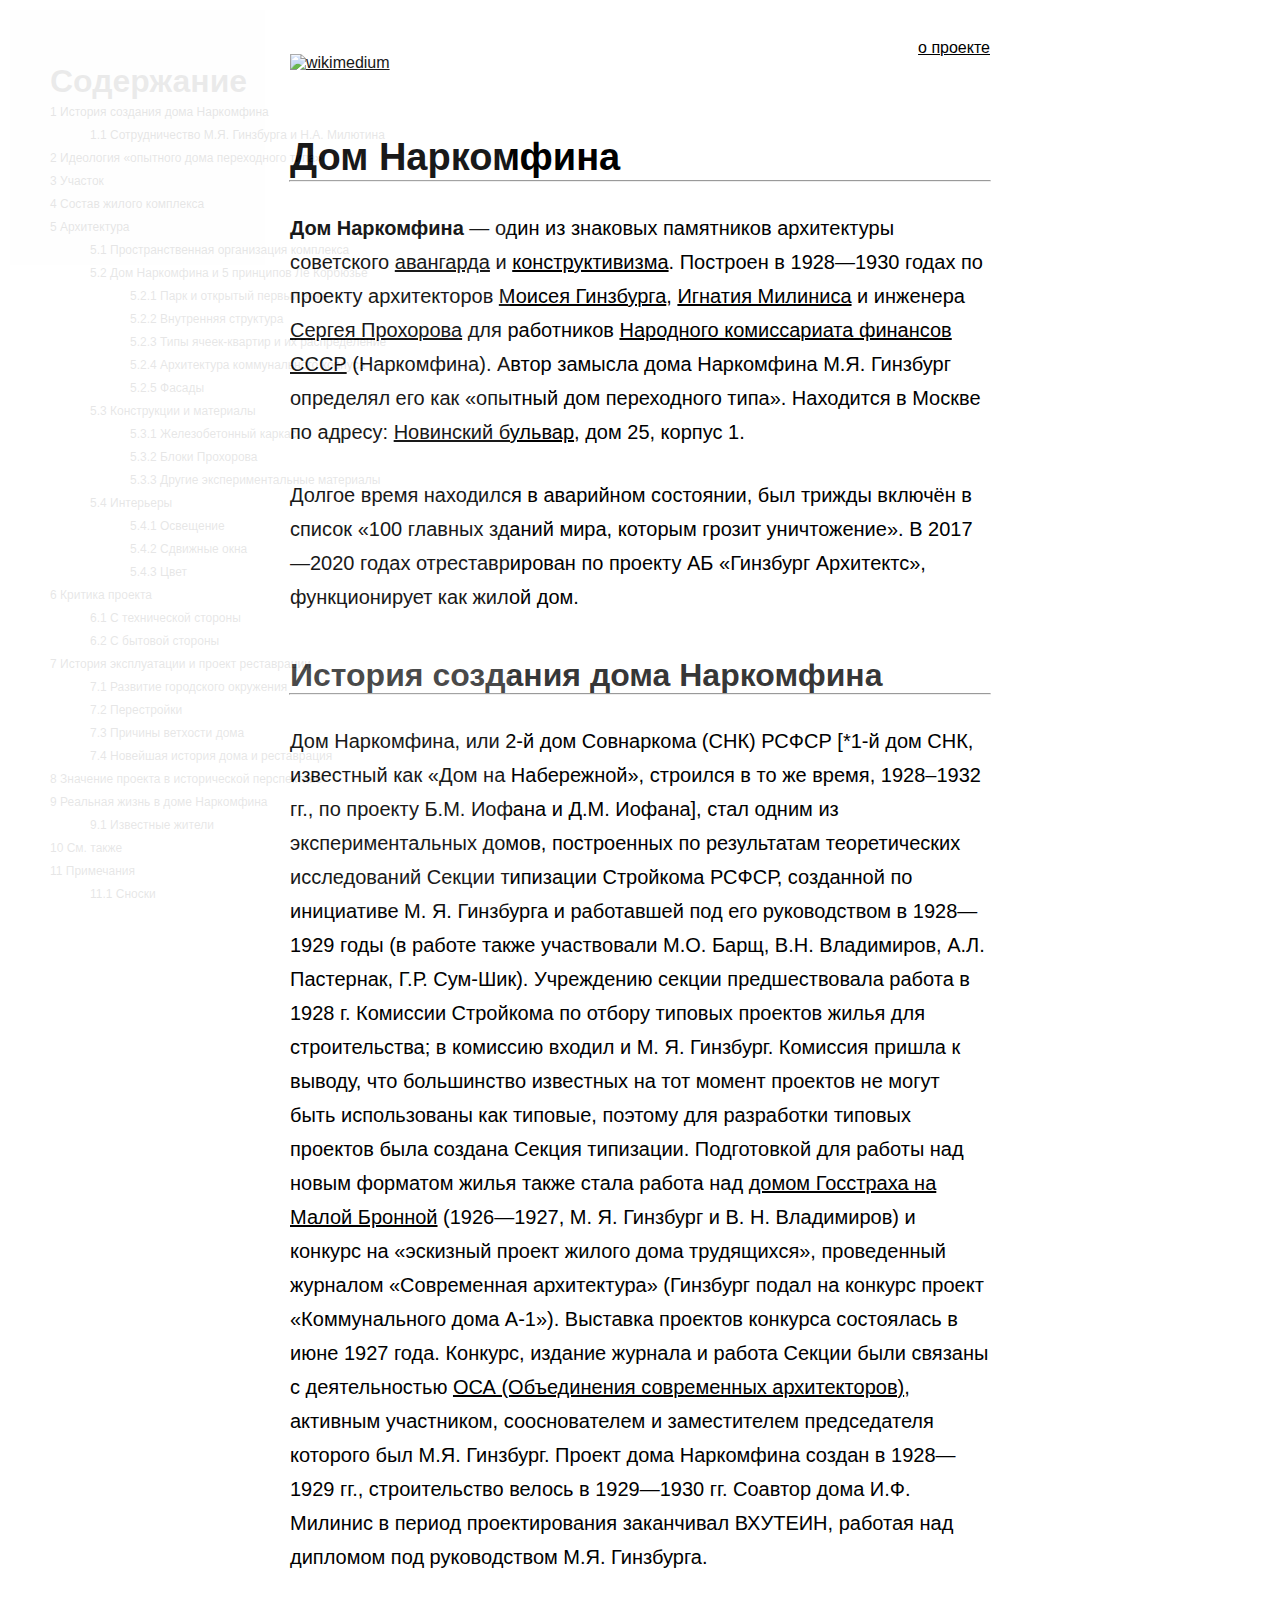
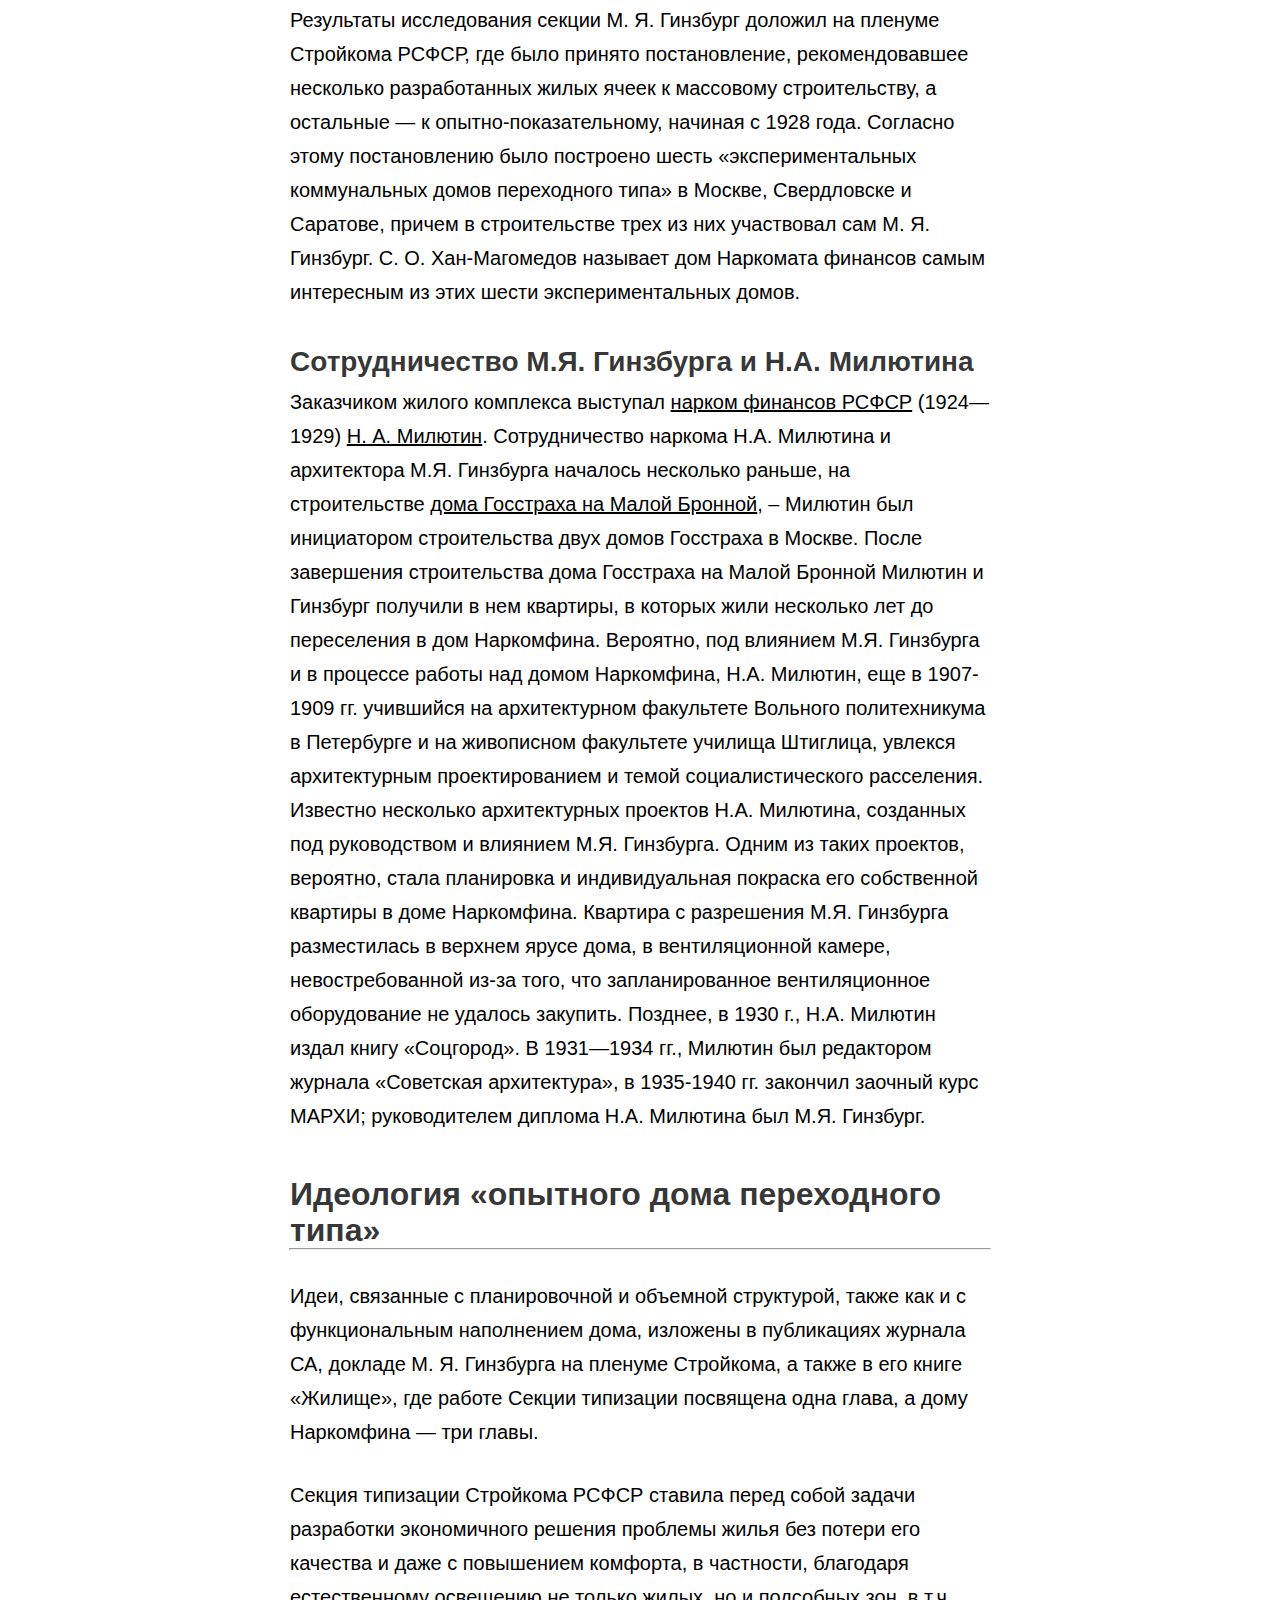
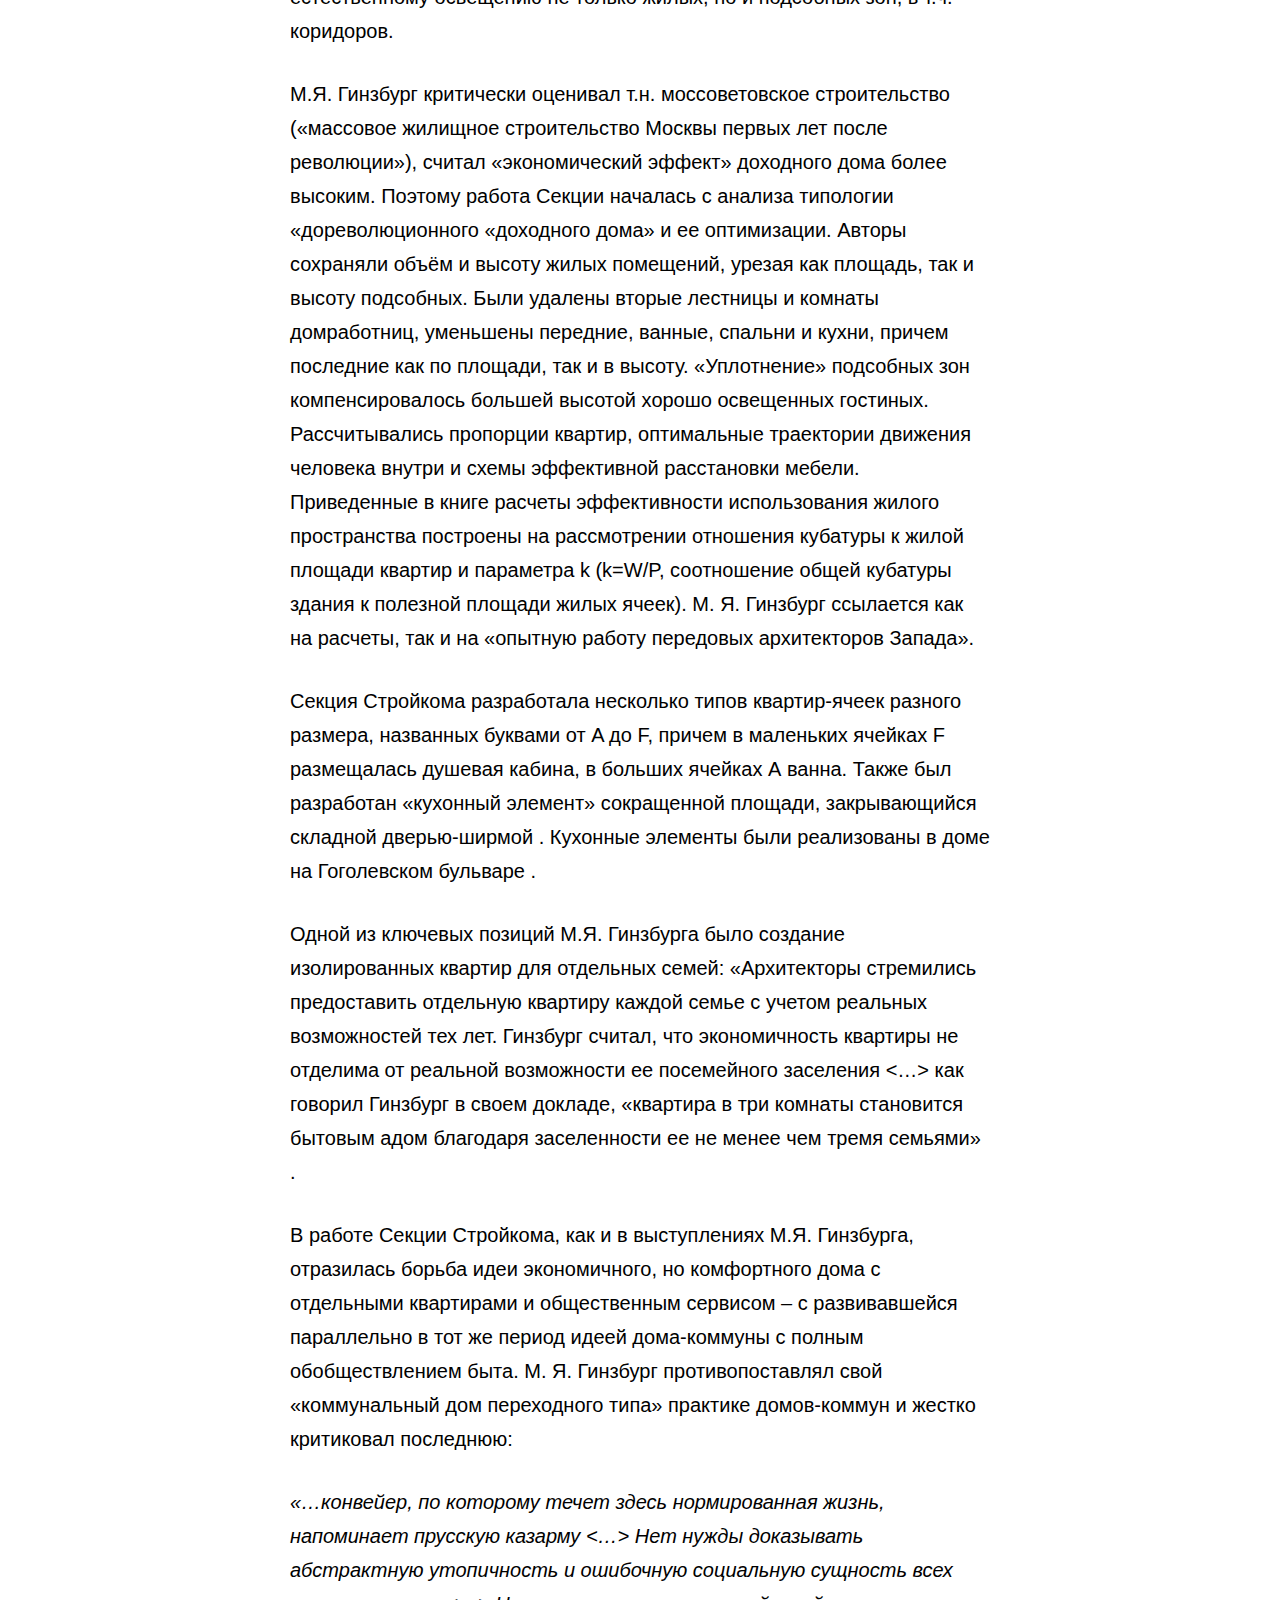
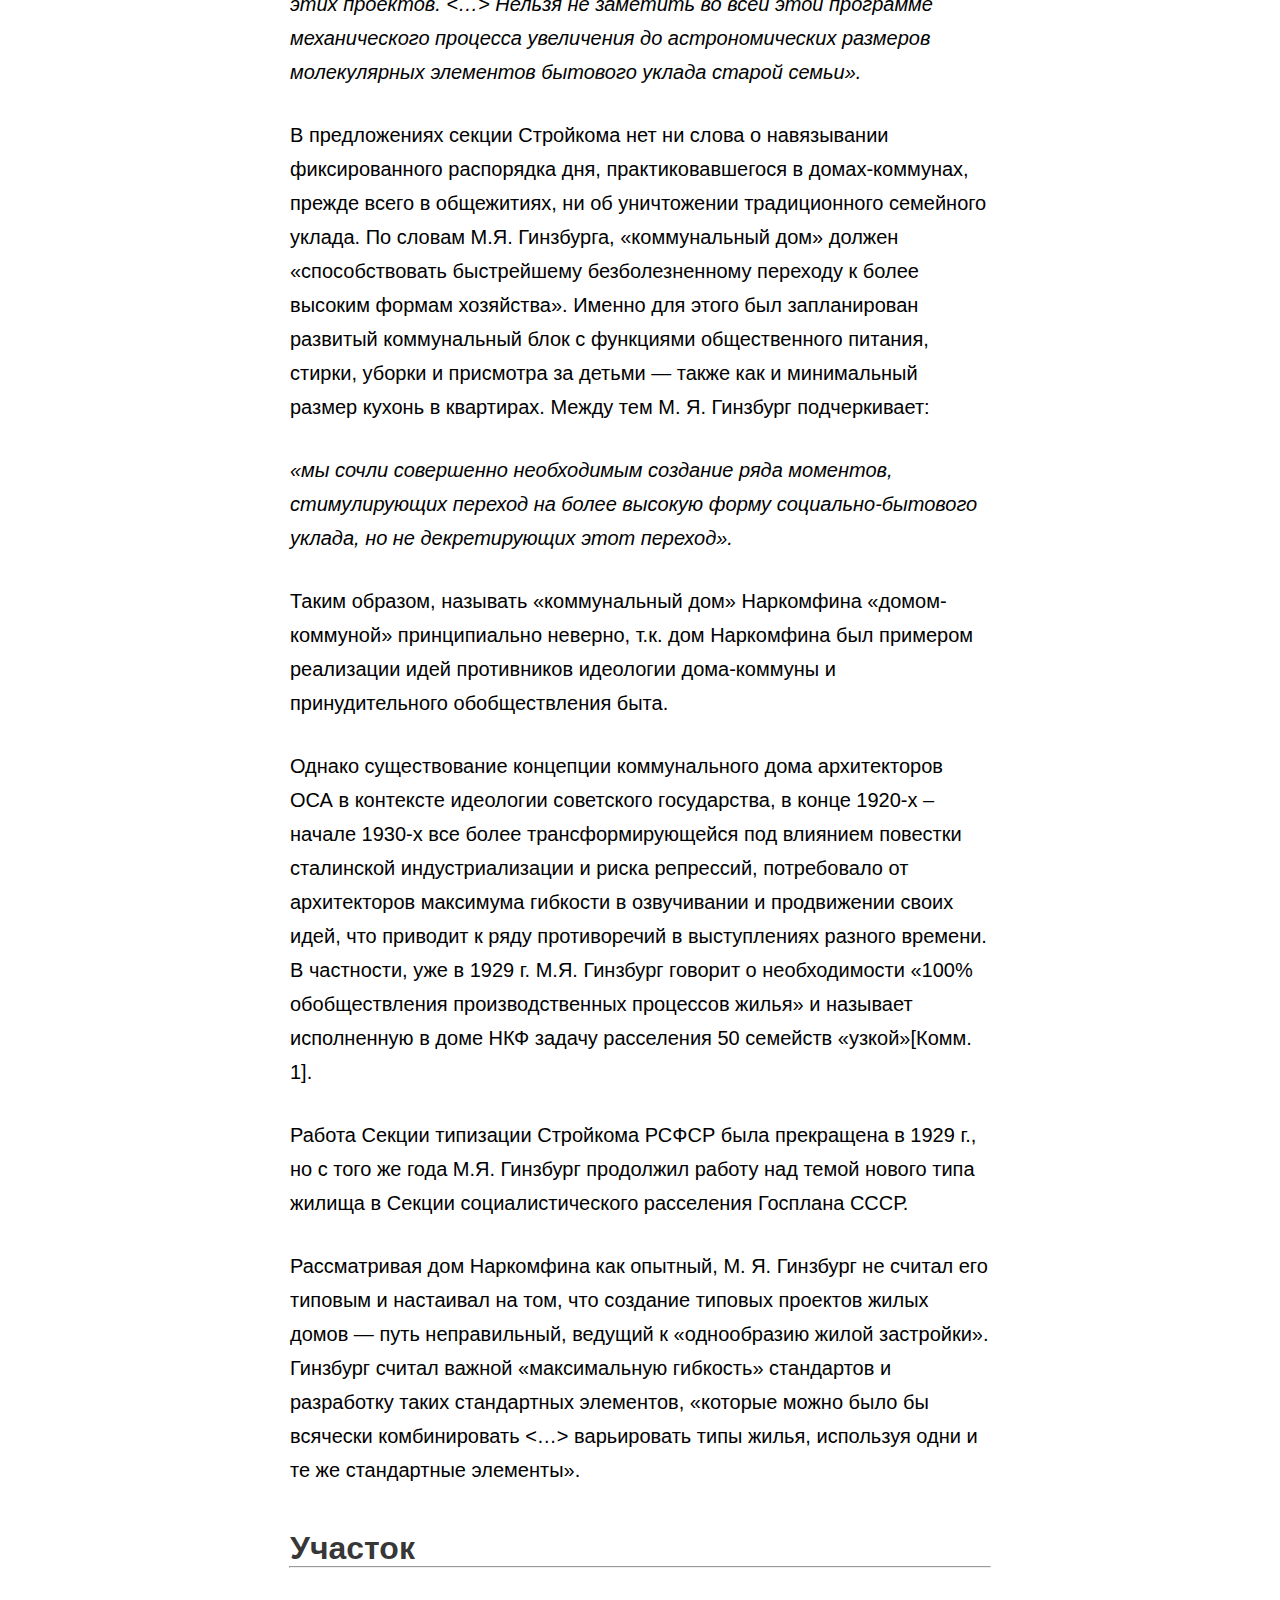
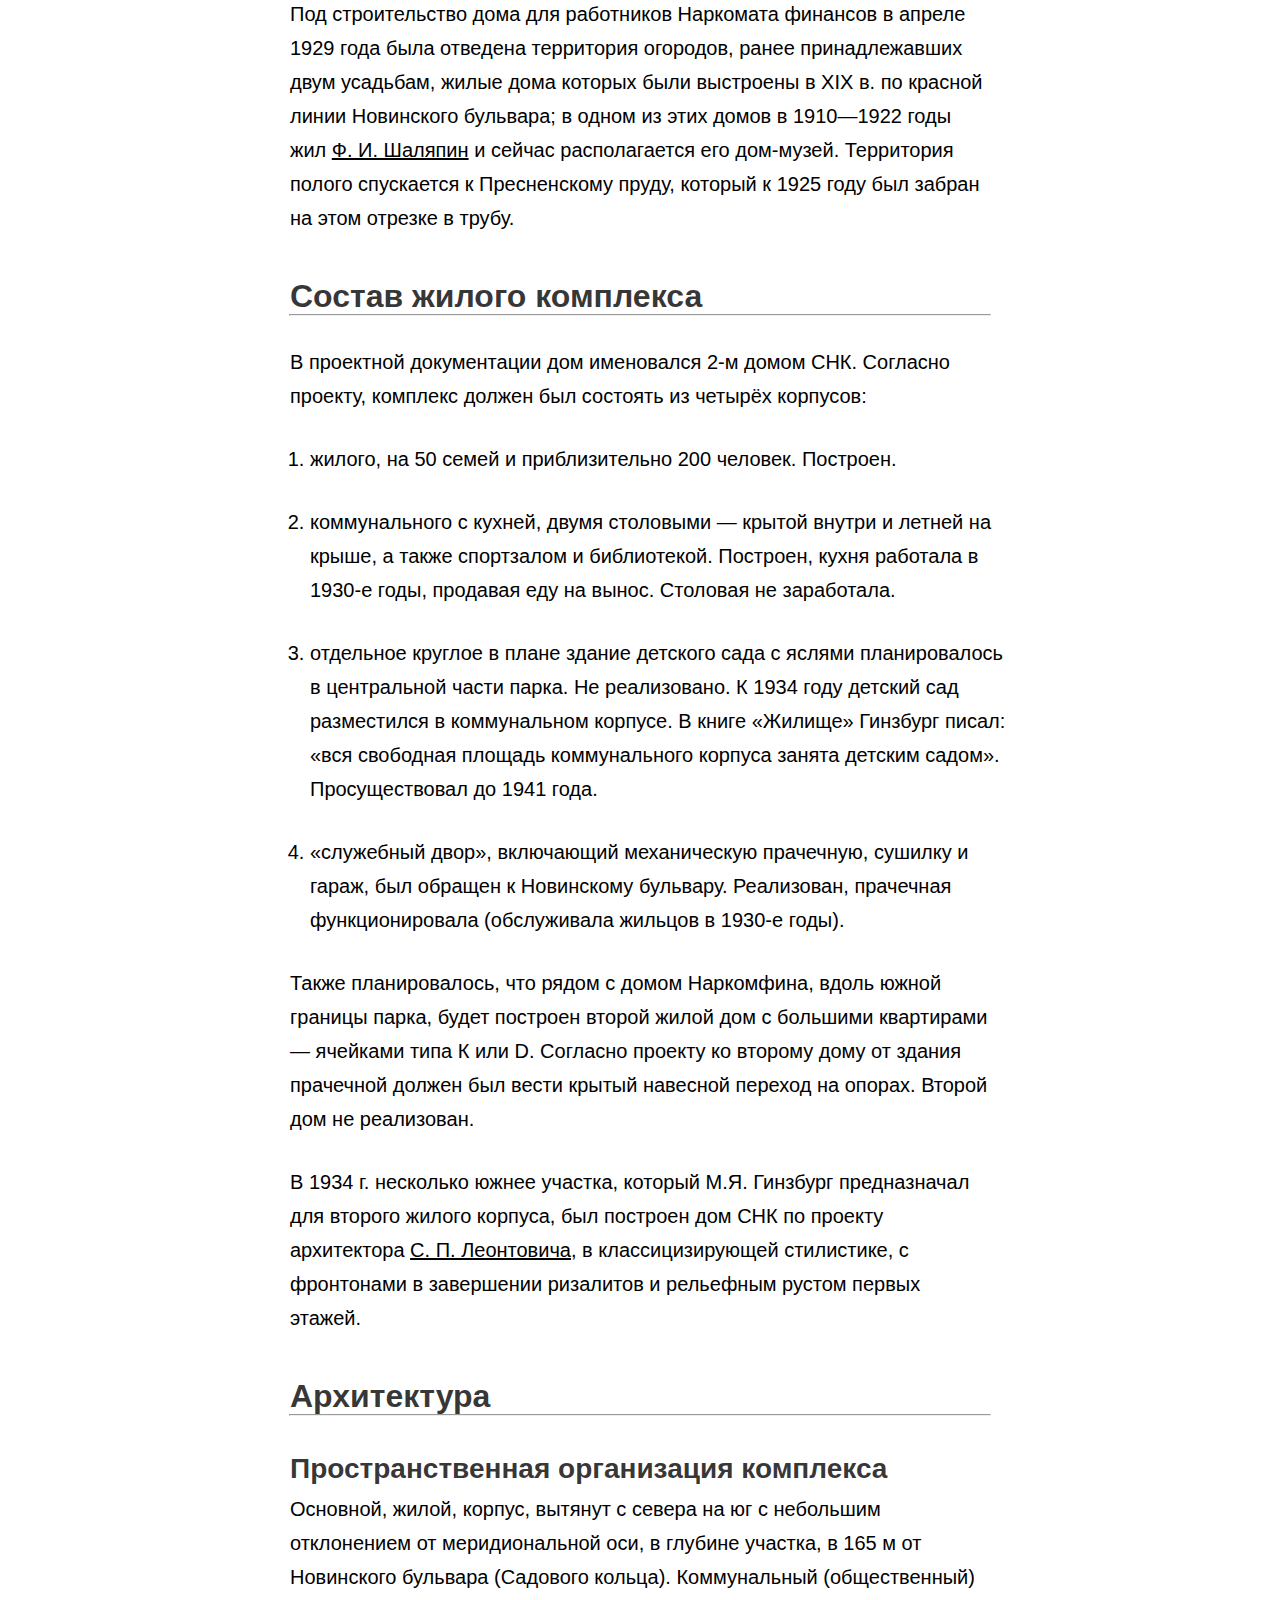
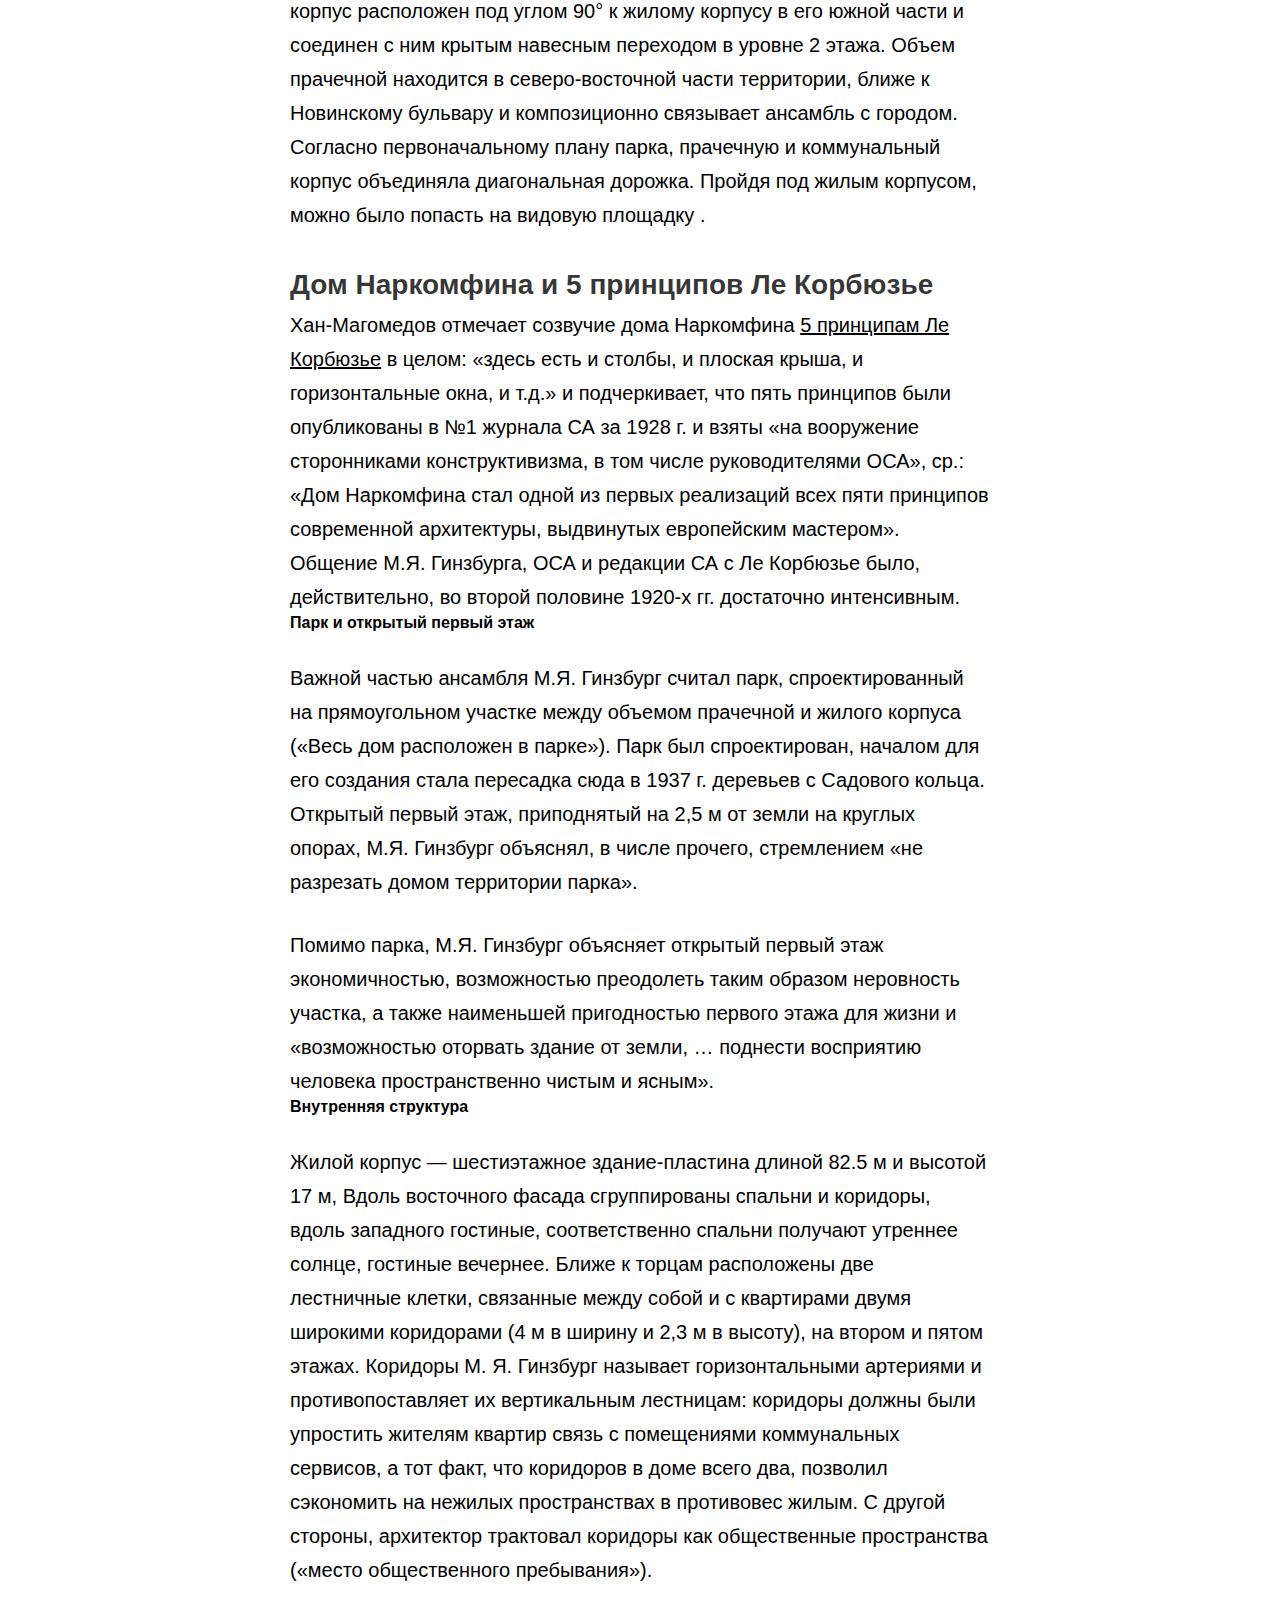
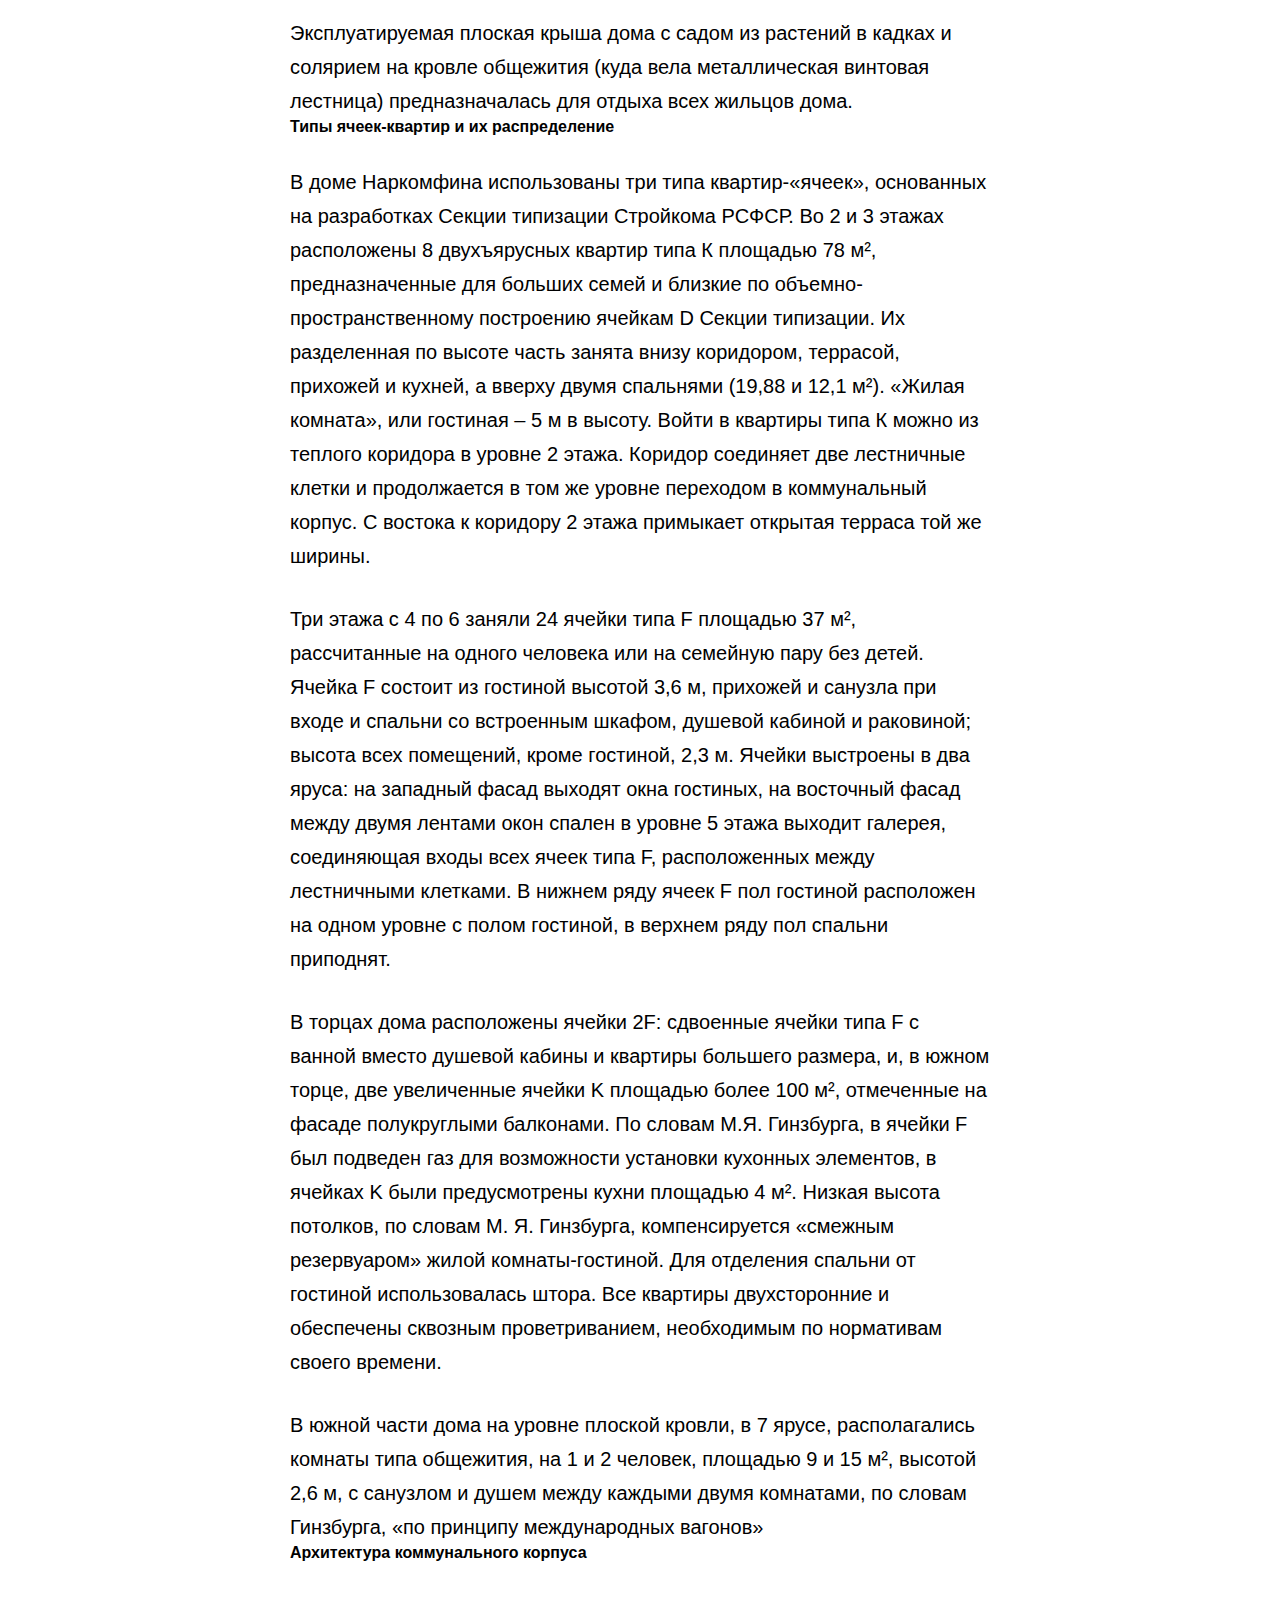
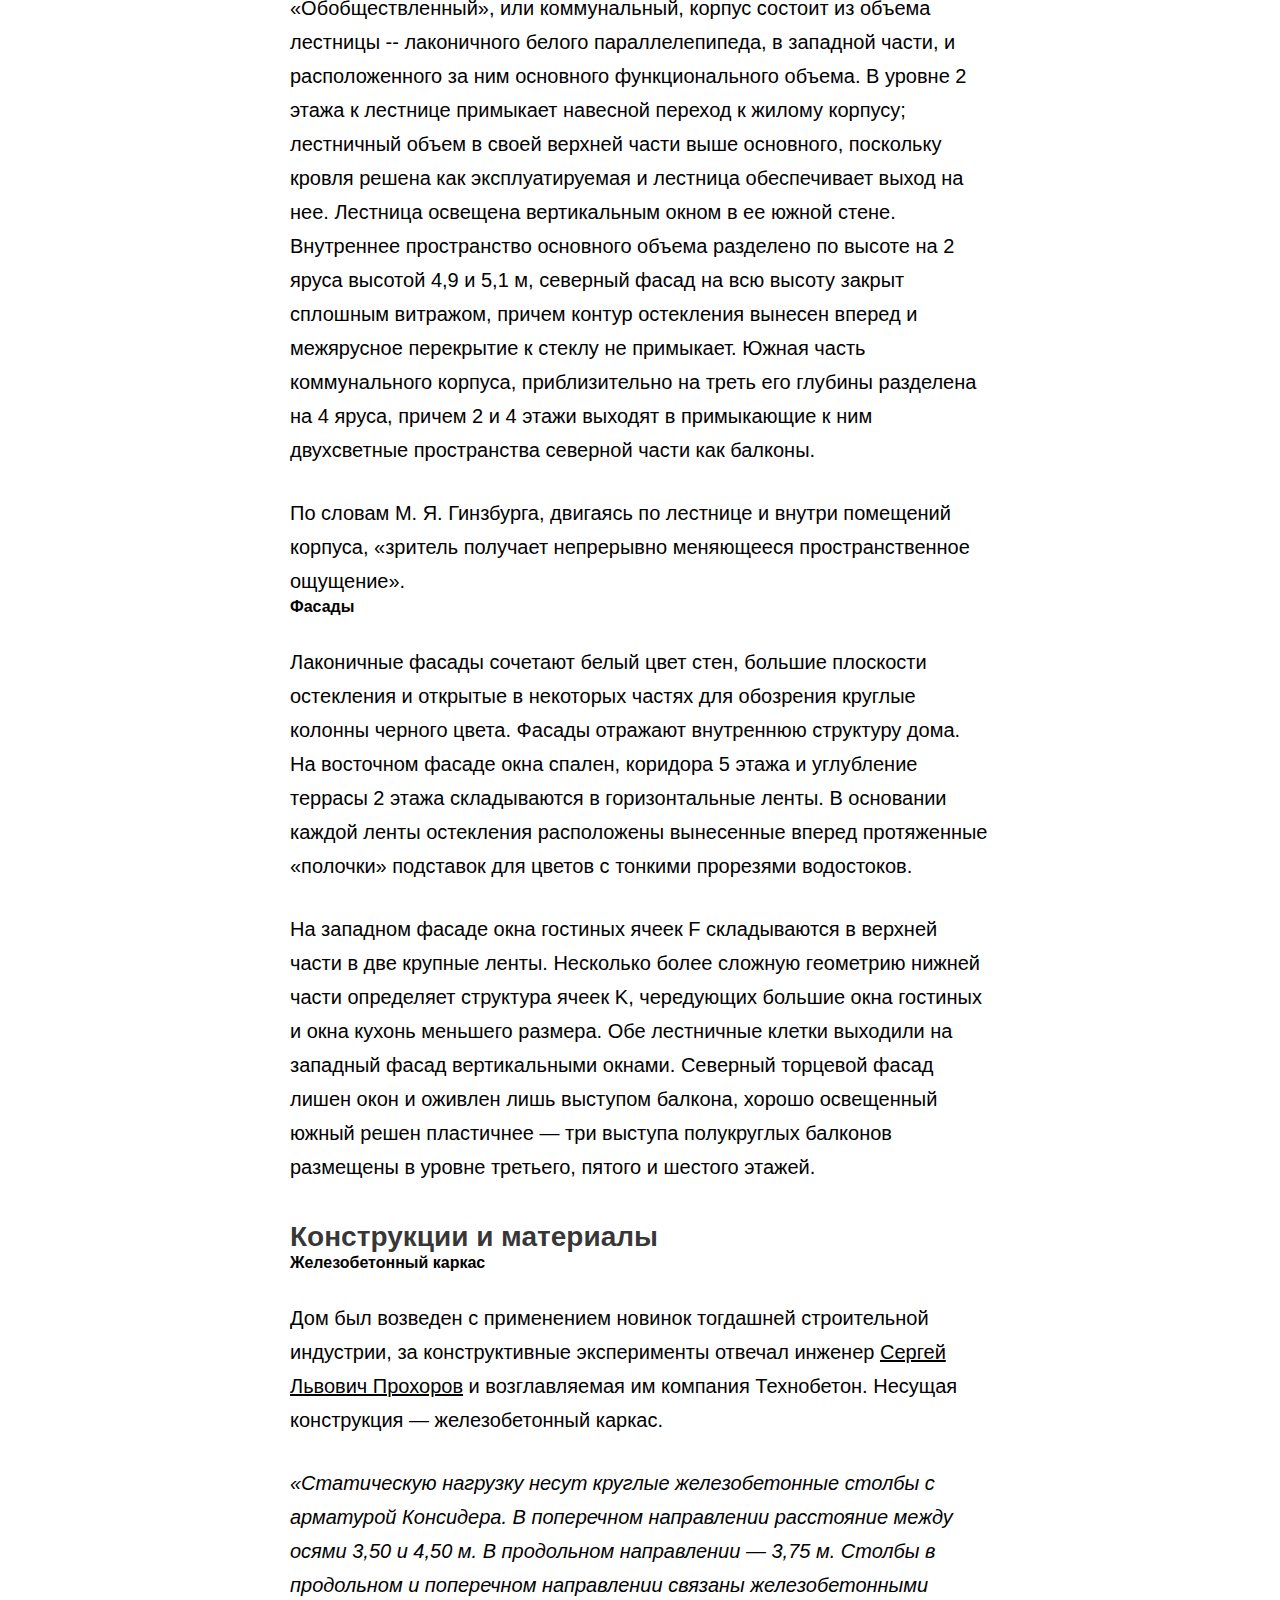
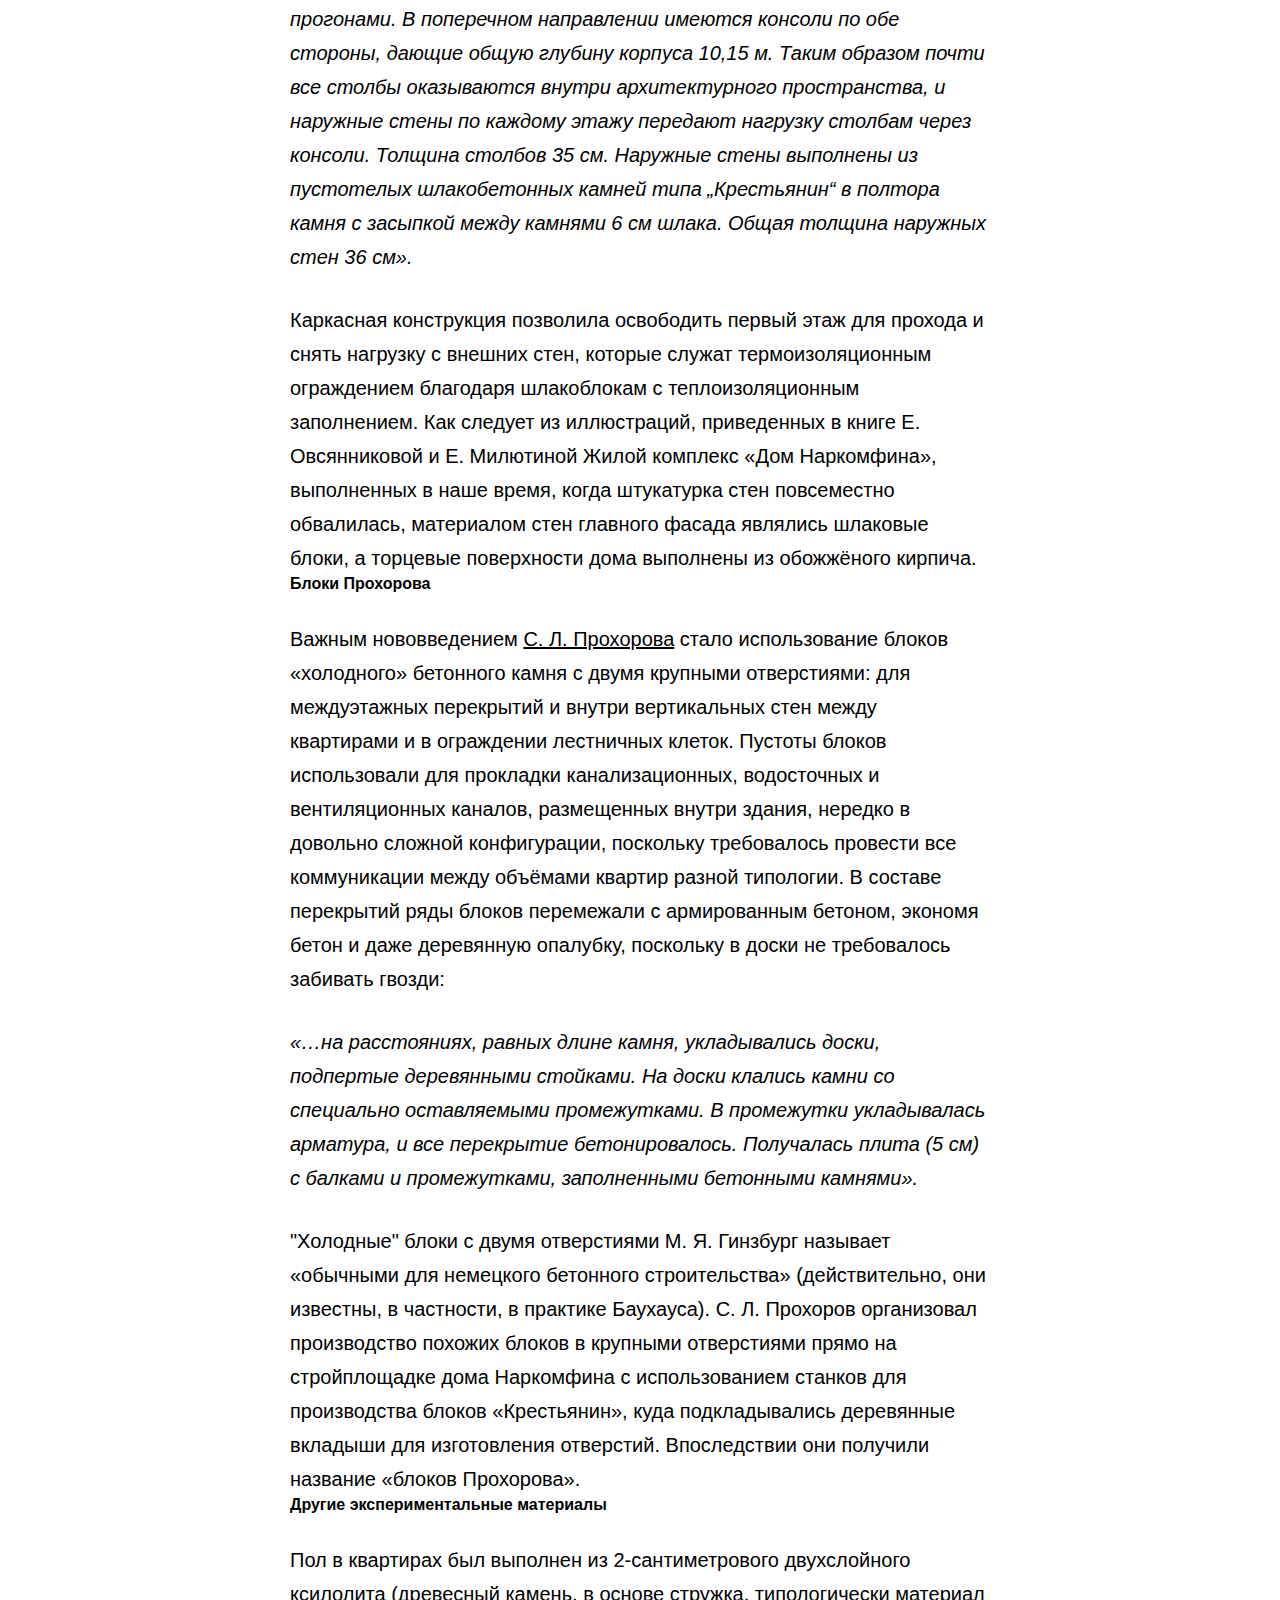
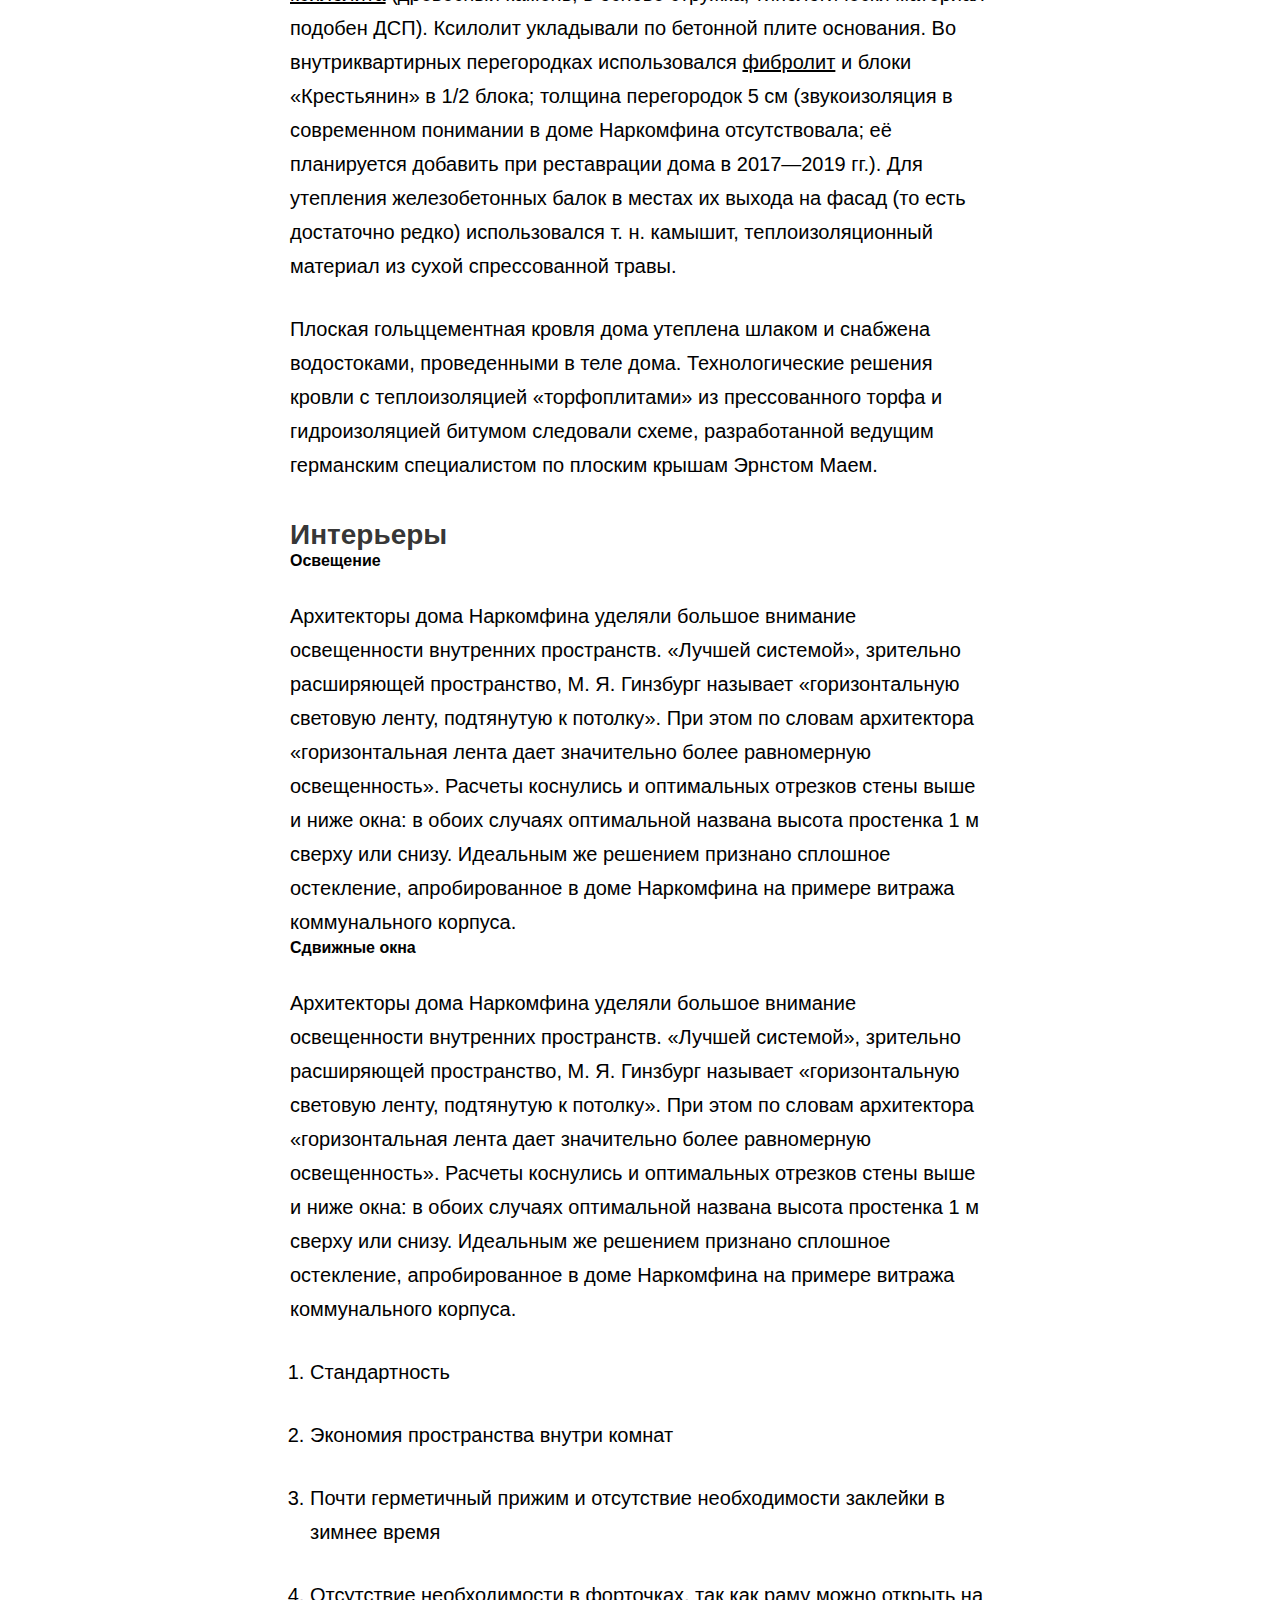
==== index.html @ 13ccee60 "change отступы" ====
<!DOCTYPE html>
<html lang="ru" dir="ltr">
  <head>
    <meta charset="utf-8">
    <link rel="stylesheet" href="./stylesheets/style.css">
    <script src="javascripts/jquery-3.6.0.js" charset="utf-8"></script>
    <script type="text/javascript">
      $(function() {
      	$('.sidebar a').each(function() {
      		$(this).on('click', function(e) {
    	  		e.preventDefault();
    	  		var scrollTo = $(this).attr('href');
    	  		var whitespace = scrollTo == '#s1' ? 70 : 30;
    	  		$('html,body').animate({
    		  		scrollTop: $(scrollTo).offset().top - whitespace
      			}, 1000);
      		});
      	});
      });
    </script>
    <title>Дом Наркомфина</title>
  </head>
  <body>
    <div class="menubar">
      <a href="#"><img src="http://wikimedium.hack.exchange/images/logo.svg" alt="wikimedium"></a>
      <a id="pr" href="#">о проекте</a>
    </div>
    <h1>Дом Наркомфина</h1>
    <hr>
    <p><strong>Дом Наркомфина</strong> — один из знаковых памятников архитектуры советского <a href="https://ru.wikipedia.org/wiki/Авангард_(искусство)" target="_blank">авангарда</a> и <a href="https://ru.wikipedia.org/wiki/Конструктивизм_(искусство)" target="_blank">конструктивизма</a>. Построен в 1928—1930 годах по проекту архитекторов <a href="https://ru.wikipedia.org/wiki/%D0%93%D0%B8%D0%BD%D0%B7%D0%B1%D1%83%D1%80%D0%B3,_%D0%9C%D0%BE%D0%B8%D1%81%D0%B5%D0%B9_%D0%AF%D0%BA%D0%BE%D0%B2%D0%BB%D0%B5%D0%B2%D0%B8%D1%87" target="_blank" >Моисея Гинзбурга</a>, <a href="https://ru.wikipedia.org/wiki/%D0%9C%D0%B8%D0%BB%D0%B8%D0%BD%D0%B8%D1%81,_%D0%98%D0%B3%D0%BD%D0%B0%D1%82%D0%B8%D0%B9_%D0%A4%D1%80%D0%B0%D0%BD%D1%86%D0%B5%D0%B2%D0%B8%D1%87" target="_blank>"> Игнатия Милиниса</a> и инженера <a href="https://ru.wikipedia.org/wiki/Прохоров,_Сергей_Львович">Сергея Прохорова</a> для работников <a href="https://ru.wikipedia.org/wiki/%D0%9D%D0%B0%D1%80%D0%BE%D0%B4%D0%BD%D1%8B%D0%B9_%D0%BA%D0%BE%D0%BC%D0%B8%D1%81%D1%81%D0%B0%D1%80%D0%B8%D0%B0%D1%82_%D1%84%D0%B8%D0%BD%D0%B0%D0%BD%D1%81%D0%BE%D0%B2_%D0%A1%D0%A1%D0%A1%D0%A0" target="_blank">Народного комиссариата финансов СССР</a> (Наркомфина). Автор замысла дома Наркомфина М.Я. Гинзбург определял его как «опытный дом переходного типа». Находится в Москве по адресу: <a href="https://ru.wikipedia.org/wiki/%D0%9D%D0%BE%D0%B2%D0%B8%D0%BD%D1%81%D0%BA%D0%B8%D0%B9_%D0%B1%D1%83%D0%BB%D1%8C%D0%B2%D0%B0%D1%80" target="_blank"> Новинский бульвар</a>, дом 25, корпус 1.</p>
    <p>Долгое время находился в аварийном состоянии, был трижды включён в список «100 главных зданий мира, которым грозит уничтожение». В 2017—2020 годах отреставрирован по проекту АБ «Гинзбург Архитектс», функционирует как жилой дом.</p>
    <!-- Содержание -->
    <nav class="sidebar">
      <ul class="table">
        <h2> Содержание </h2>
        <li><a href="#s1">1 История создания дома Наркомфина</a></li>
          <ul><li><a href="#sp1"> 1.1	Сотрудничество М.Я. Гинзбурга и Н.А. Милютина</a></li></ul>
        <li><a href="#s2">2	Идеология «опытного дома переходного типа»</a></li>
        <li><a href="#s3">3	Участок</a></li>
        <li><a href="#s4">4	Состав жилого комплекса</a></li>
        <li><a href="#s5">5	Архитектура</a></li>
          <ul><li><a href="#sp51">5.1	Пространственная организация комплекса</a></li>
          <li><a href="#sp52">5.2	Дом Наркомфина и 5 принципов Ле Корбюзье</a></li>
            <ul><li><a href="#sp521">5.2.1	Парк и открытый первый этаж</a></li>
            <li><a href="#sp522">5.2.2	Внутренняя структура</a></li>
            <li><a href="#sp523">5.2.3	Типы ячеек-квартир и их распределение</a></li>
            <li><a href="#sp524">5.2.4	Архитектура коммунального корпуса</a></li>
            <li><a href="#sp525">5.2.5	Фасады</a></li></ul>
          <li><a href="#sp53">5.3	Конструкции и материалы</a></li>
            <ul><li><a href="#sp531">5.3.1	Железобетонный каркас</a></li>
            <li><a href="#sp532">5.3.2	Блоки Прохорова</a></li>
            <li><a href="#sp533">5.3.3	Другие экспериментальные материалы</a></li></ul>
          <li><a href="#sp54">5.4	Интерьеры</a></li>
            <ul><li><a href="#sp541">5.4.1	Освещение</a></li>
            <li><a href="#sp542">5.4.2	Сдвижные окна</a></li>
            <li><a href="#sp543">5.4.3	Цвет</a></li></ul></ul>
        <li><a href="#s6">6	Критика проекта</a></li>
          <ul><li><a href="#sp61">6.1	С технической стороны</a></li>
          <li><a href="#sp62">6.2	С бытовой стороны</a></li></ul>
        <li><a href="#s7">7	История эксплуатации и проект реставрации</a></li>
          <ul><li><a href="#sp71">7.1	Развитие городского окружения</a></li>
          <li><a href="#sp72">7.2	Перестройки</a></li>
          <li><a href="#sp73">7.3	Причины ветхости дома</a></li>
          <li><a href="#sp74">7.4	Новейшая история дома и реставрация</a></li></ul>
        <li><a href="#s8">8	Значение проекта в исторической перспективе</a></li>
        <li><a href="#s9">9	Реальная жизнь в доме Наркомфина</a></li>
          <ul><li><a href="#sp91">9.1	Известные жители</a></li></ul>
        <li><a href="#s10">10	См. также</a></li>
        <li><a href="#s11">11	Примечания</a></li>
          <ul><li><a href="#sp111">11.1	Сноски</a></li>
          <li><a href="#sp112">11.2	Источники</a></li></ul>
        <li><a href="#s12">12	Литература</a></li>
        <li><a href="#s13">13	Ссылки</a></li>
      </ul>
    </nav>
    <!-- История создания дома Наркомфина -->
    <h2 id="s1">История создания дома Наркомфина</h2>
    <hr>
    <p>Дом Наркомфина, или 2-й дом Совнаркома (СНК) РСФСР [*1-й дом СНК, известный как «Дом на Набережной», строился в то же время, 1928–1932 гг., по проекту Б.М. Иофана и Д.М. Иофана], стал одним из экспериментальных домов, построенных по результатам теоретических исследований Секции типизации Стройкома РСФСР, созданной по инициативе М. Я. Гинзбурга и работавшей под его руководством в 1928—1929 годы (в работе также участвовали М.О. Барщ, В.Н. Владимиров, А.Л. Пастернак, Г.Р. Сум-Шик). Учреждению секции предшествовала работа в 1928 г. Комиссии Стройкома по отбору типовых проектов жилья для строительства; в комиссию входил и М. Я. Гинзбург. Комиссия пришла к выводу, что большинство известных на тот момент проектов не могут быть использованы как типовые, поэтому для разработки типовых проектов была создана Секция типизации. Подготовкой для работы над новым форматом жилья также стала работа над <a href="https://ru.wikipedia.org/wiki/Жилой_дом_Госстраха_на_Малой_Бронной" target="_blank"> домом Госстраха на Малой Бронной</a> (1926—1927, М. Я. Гинзбург и В. Н. Владимиров) и конкурс на «эскизный проект жилого дома трудящихся», проведенный журналом «Современная архитектура» (Гинзбург подал на конкурс проект «Коммунального дома А-1»). Выставка проектов конкурса состоялась в июне 1927 года. Конкурс, издание журнала и работа Секции были связаны с деятельностью <a href="https://ru.wikipedia.org/wiki/%D0%9E%D0%B1%D1%8A%D0%B5%D0%B4%D0%B8%D0%BD%D0%B5%D0%BD%D0%B8%D0%B5_%D1%81%D0%BE%D0%B2%D1%80%D0%B5%D0%BC%D0%B5%D0%BD%D0%BD%D1%8B%D1%85_%D0%B0%D1%80%D1%85%D0%B8%D1%82%D0%B5%D0%BA%D1%82%D0%BE%D1%80%D0%BE%D0%B2" target="_blank"> ОСА (Объединения современных архитекторов)</a>, активным участником, сооснователем и заместителем председателя которого был М.Я. Гинзбург. Проект дома Наркомфина создан в 1928—1929 гг., строительство велось в 1929—1930 гг. Соавтор дома И.Ф. Милинис в период проектирования заканчивал ВХУТЕИН, работая над дипломом под руководством М.Я. Гинзбурга.</p>
    <p>Результаты исследования секции М. Я. Гинзбург доложил на пленуме Стройкома РСФСР, где было принято постановление, рекомендовавшее несколько разработанных жилых ячеек к массовому строительству, а остальные — к опытно-показательному, начиная с 1928 года. Согласно этому постановлению было построено шесть «экспериментальных коммунальных домов переходного типа» в Москве, Свердловске и Саратове, причем в строительстве трех из них участвовал сам М. Я. Гинзбург. С. О. Хан-Магомедов называет дом Наркомата финансов самым интересным из этих шести экспериментальных домов.</p>
    <!-- Сотрудничество М.Я. Гинзбурга и Н.А. Милютина -->
    <h3 id="sp1">Сотрудничество М.Я. Гинзбурга и Н.А. Милютина</h3>
    <p>Заказчиком жилого комплекса выступал <a href="https://ru.wikipedia.org/wiki/%D0%9D%D0%B0%D1%80%D0%BE%D0%B4%D0%BD%D1%8B%D0%B9_%D0%BA%D0%BE%D0%BC%D0%B8%D1%81%D1%81%D0%B0%D1%80%D0%B8%D0%B0%D1%82_%D1%84%D0%B8%D0%BD%D0%B0%D0%BD%D1%81%D0%BE%D0%B2_%D0%A0%D0%A1%D0%A4%D0%A1%D0%A0" target="_blank"> нарком финансов РСФСР</a> (1924—1929) <a href="https://ru.wikipedia.org/wiki/%D0%9C%D0%B8%D0%BB%D1%8E%D1%82%D0%B8%D0%BD,_%D0%9D%D0%B8%D0%BA%D0%BE%D0%BB%D0%B0%D0%B9_%D0%90%D0%BB%D0%B5%D0%BA%D1%81%D0%B0%D0%BD%D0%B4%D1%80%D0%BE%D0%B2%D0%B8%D1%87" target="_blank"> Н. А. Милютин</a>. Сотрудничество наркома Н.А. Милютина и архитектора М.Я. Гинзбурга началось несколько раньше, на строительстве <a href="https://ru.wikipedia.org/wiki/%D0%96%D0%B8%D0%BB%D0%BE%D0%B9_%D0%B4%D0%BE%D0%BC_%D0%93%D0%BE%D1%81%D1%81%D1%82%D1%80%D0%B0%D1%85%D0%B0_%D0%BD%D0%B0_%D0%9C%D0%B0%D0%BB%D0%BE%D0%B9_%D0%91%D1%80%D0%BE%D0%BD%D0%BD%D0%BE%D0%B9" target="_blank"> дома Госстраха на Малой Бронной</a>, – Милютин был инициатором строительства двух домов Госстраха в Москве. После завершения строительства дома Госстраха на Малой Бронной Милютин и Гинзбург получили в нем квартиры, в которых жили несколько лет до переселения в дом Наркомфина. Вероятно, под влиянием М.Я. Гинзбурга и в процессе работы над домом Наркомфина, Н.А. Милютин, еще в 1907-1909 гг. учившийся на архитектурном факультете Вольного политехникума в Петербурге и на живописном факультете училища Штиглица, увлекся архитектурным проектированием и темой социалистического расселения. Известно несколько архитектурных проектов Н.А. Милютина, созданных под руководством и влиянием М.Я. Гинзбурга. Одним из таких проектов, вероятно, стала планировка и индивидуальная покраска его собственной квартиры в доме Наркомфина. Квартира с разрешения М.Я. Гинзбурга разместилась в верхнем ярусе дома, в вентиляционной камере, невостребованной из-за того, что запланированное вентиляционное оборудование не удалось закупить. Позднее, в 1930 г., Н.А. Милютин издал книгу «Соцгород». В 1931—1934 гг., Милютин был редактором журнала «Советская архитектура», в 1935-1940 гг. закончил заочный курс МАРХИ; руководителем диплома Н.А. Милютина был М.Я. Гинзбург.</p>
    <!-- Идеология «опытного дома переходного типа» -->
    <h2 id="s2">Идеология «опытного дома переходного типа»</h2>
    <hr>
    <p>Идеи, связанные с планировочной и объемной структурой, также как и с функциональным наполнением дома, изложены в публикациях журнала СА, докладе М. Я. Гинзбурга на пленуме Стройкома, а также в его книге «Жилище», где работе Секции типизации посвящена одна глава, а дому Наркомфина — три главы.</p>
    <p>Секция типизации Стройкома РСФСР ставила перед собой задачи разработки экономичного решения проблемы жилья без потери его качества и даже с повышением комфорта, в частности, благодаря естественному освещению не только жилых, но и подсобных зон, в т.ч. коридоров.</p>
    <p>М.Я. Гинзбург критически оценивал т.н. моссоветовское строительство («массовое жилищное строительство Москвы первых лет после революции»), считал «экономический эффект» доходного дома более высоким. Поэтому работа Секции началась с анализа типологии «дореволюционного «доходного дома» и ее оптимизации. Авторы сохраняли объём и высоту жилых помещений, урезая как площадь, так и высоту подсобных. Были удалены вторые лестницы и комнаты домработниц, уменьшены передние, ванные, спальни и кухни, причем последние как по площади, так и в высоту. «Уплотнение» подсобных зон компенсировалось большей высотой хорошо освещенных гостиных. Рассчитывались пропорции квартир, оптимальные траектории движения человека внутри и схемы эффективной расстановки мебели. Приведенные в книге расчеты эффективности использования жилого пространства построены на рассмотрении отношения кубатуры к жилой площади квартир и параметра k (k=W/P, соотношение общей кубатуры здания к полезной площади жилых ячеек). М. Я. Гинзбург ссылается как на расчеты, так и на «опытную работу передовых архитекторов Запада».</p>
    <p>Секция Стройкома разработала несколько типов квартир-ячеек разного размера, названных буквами от A до F, причем в маленьких ячейках F размещалась душевая кабина, в больших ячейках А ванна. Также был разработан «кухонный элемент» сокращенной площади, закрывающийся складной дверью-ширмой . Кухонные элементы были реализованы в доме на Гоголевском бульваре .</p>
    <p>Одной из ключевых позиций М.Я. Гинзбурга было создание изолированных квартир для отдельных семей: «Архитекторы стремились предоставить отдельную квартиру каждой семье с учетом реальных возможностей тех лет. Гинзбург считал, что экономичность квартиры не отделима от реальной возможности ее посемейного заселения <…> как говорил Гинзбург в своем докладе, «квартира в три комнаты становится бытовым адом благодаря заселенности ее не менее чем тремя семьями» .</p>
    <p>В работе Секции Стройкома, как и в выступлениях М.Я. Гинзбурга, отразилась борьба идеи экономичного, но комфортного дома с отдельными квартирами и общественным сервисом – с развивавшейся параллельно в тот же период идеей дома-коммуны с полным обобществлением быта. М. Я. Гинзбург противопоставлял свой «коммунальный дом переходного типа» практике домов-коммун и жестко критиковал последнюю:</p>
    <blockquote>
      «…конвейер, по которому течет здесь нормированная жизнь, напоминает прусскую казарму <…> Нет нужды доказывать абстрактную утопичность и ошибочную социальную сущность всех этих проектов. <…> Нельзя не заметить во всей этой программе механического процесса увеличения до астрономических размеров молекулярных элементов бытового уклада старой семьи».
    </blockquote>
    <p>В предложениях секции Стройкома нет ни слова о навязывании фиксированного распорядка дня, практиковавшегося в домах-коммунах, прежде всего в общежитиях, ни об уничтожении традиционного семейного уклада. По словам М.Я. Гинзбурга, «коммунальный дом» должен «способствовать быстрейшему безболезненному переходу к более высоким формам хозяйства». Именно для этого был запланирован развитый коммунальный блок с функциями общественного питания, стирки, уборки и присмотра за детьми — также как и минимальный размер кухонь в квартирах. Между тем М. Я. Гинзбург подчеркивает:</p>
    <blockquote>
      «мы сочли совершенно необходимым создание ряда моментов, стимулирующих переход на более высокую форму социально-бытового уклада, но не декретирующих этот переход».
    </blockquote>
    <p>Таким образом, называть «коммунальный дом» Наркомфина «домом-коммуной» принципиально неверно, т.к. дом Наркомфина был примером реализации идей противников идеологии дома-коммуны и принудительного обобществления быта.</p>
    <p>Однако существование концепции коммунального дома архитекторов ОСА в контексте идеологии советского государства, в конце 1920-х – начале 1930-х все более трансформирующейся под влиянием повестки сталинской индустриализации и риска репрессий, потребовало от архитекторов максимума гибкости в озвучивании и продвижении своих идей, что приводит к ряду противоречий в выступлениях разного времени. В частности, уже в 1929 г. М.Я. Гинзбург говорит о необходимости «100% обобществления производственных процессов жилья» и называет исполненную в доме НКФ задачу расселения 50 семейств «узкой»[Комм. 1].</p>
    <p>Работа Секции типизации Стройкома РСФСР была прекращена в 1929 г., но с того же года М.Я. Гинзбург продолжил работу над темой нового типа жилища в Секции социалистического расселения Госплана СССР.</p>
    <p>Рассматривая дом Наркомфина как опытный, М. Я. Гинзбург не считал его типовым и настаивал на том, что создание типовых проектов жилых домов — путь неправильный, ведущий к «однообразию жилой застройки». Гинзбург считал важной «максимальную гибкость» стандартов и разработку таких стандартных элементов, «которые можно было бы всячески комбинировать <…> варьировать типы жилья, используя одни и те же стандартные элементы».</p>
    <!-- Участок -->
    <h2 id="s3">Участок</h2>
    <hr>
    <p>Под строительство дома для работников Наркомата финансов в апреле 1929 года была отведена территория огородов, ранее принадлежавших двум усадьбам, жилые дома которых были выстроены в XIX в. по красной линии Новинского бульвара; в одном из этих домов в 1910—1922 годы жил <a href="https://ru.wikipedia.org/wiki/%D0%A8%D0%B0%D0%BB%D1%8F%D0%BF%D0%B8%D0%BD,_%D0%A4%D1%91%D0%B4%D0%BE%D1%80_%D0%98%D0%B2%D0%B0%D0%BD%D0%BE%D0%B2%D0%B8%D1%87" target="_blank"> Ф. И. Шаляпин</a> и сейчас располагается его дом-музей. Территория полого спускается к Пресненскому пруду, который к 1925 году был забран на этом отрезке в трубу.</p>
    <!-- Состав жилого комплекса -->
    <h2 id="s4">Состав жилого комплекса</h2>
    <hr>
    <p>В проектной документации дом именовался 2-м домом СНК. Согласно проекту, комплекс должен был состоять из четырёх корпусов:</p>
    <ol>
      <li>жилого, на 50 семей и приблизительно 200 человек. Построен.</li>
      <li>коммунального с кухней, двумя столовыми — крытой внутри и летней на крыше, а также спортзалом и библиотекой. Построен, кухня работала в 1930-е годы, продавая еду на вынос. Столовая не заработала.</li>
      <li>отдельное круглое в плане здание детского сада с яслями планировалось в центральной части парка. Не реализовано. К 1934 году детский сад разместился в коммунальном корпусе. В книге «Жилище» Гинзбург писал: «вся свободная площадь коммунального корпуса занята детским садом». Просуществовал до 1941 года.</li>
      <li>«служебный двор», включающий механическую прачечную, сушилку и гараж, был обращен к Новинскому бульвару. Реализован, прачечная функционировала (обслуживала жильцов в 1930-е годы).</li>
    </ol>
    <p>Также планировалось, что рядом с домом Наркомфина, вдоль южной границы парка, будет построен второй жилой дом с большими квартирами — ячейками типа К или D. Согласно проекту ко второму дому от здания прачечной должен был вести крытый навесной переход на опорах. Второй дом не реализован.</p>
    <p>В 1934 г. несколько южнее участка, который М.Я. Гинзбург предназначал для второго жилого корпуса, был построен дом СНК по проекту архитектора <a href="" target="_blank"> С. П. Леонтовича</a>, в классицизирующей стилистике, с фронтонами в завершении ризалитов и рельефным рустом первых этажей.</p>
    <!-- Архитектура -->
    <h2 id="s5">Архитектура</h2>
    <hr>
    <!-- Пространственная организация комплекса -->
    <h3 id="sp51">Пространственная организация комплекса</h3>
    <p>Основной, жилой, корпус, вытянут с севера на юг с небольшим отклонением от меридиональной оси, в глубине участка, в 165 м от Новинского бульвара (Садового кольца). Коммунальный (общественный) корпус расположен под углом 90° к жилому корпусу в его южной части и соединен с ним крытым навесным переходом в уровне 2 этажа. Объем прачечной находится в северо-восточной части территории, ближе к Новинскому бульвару и композиционно связывает ансамбль с городом. Согласно первоначальному плану парка, прачечную и коммунальный корпус объединяла диагональная дорожка. Пройдя под жилым корпусом, можно было попасть на видовую площадку .</p>
    <!-- Дом Наркомфина и 5 принципов Ле Корбюзье -->
    <h3 id="sp52">Дом Наркомфина и 5 принципов Ле Корбюзье</h3>
    <p>Хан-Магомедов отмечает созвучие дома Наркомфина <a href="https://ru.wikipedia.org/wiki/%D0%9F%D1%8F%D1%82%D1%8C_%D0%BE%D1%82%D0%BF%D1%80%D0%B0%D0%B2%D0%BD%D1%8B%D1%85_%D1%82%D0%BE%D1%87%D0%B5%D0%BA_%D1%81%D0%BE%D0%B2%D1%80%D0%B5%D0%BC%D0%B5%D0%BD%D0%BD%D0%BE%D0%B9_%D0%B0%D1%80%D1%85%D0%B8%D1%82%D0%B5%D0%BA%D1%82%D1%83%D1%80%D1%8B" target="_blank"> 5 принципам Ле Корбюзье</a> в целом: «здесь есть и столбы, и плоская крыша, и горизонтальные окна, и т.д.» и подчеркивает, что пять принципов были опубликованы в №1 журнала СА за 1928 г. и взяты «на вооружение сторонниками конструктивизма, в том числе руководителями ОСА», ср.: «Дом Наркомфина стал одной из первых реализаций всех пяти принципов современной архитектуры, выдвинутых европейским мастером». Общение М.Я. Гинзбурга, ОСА и редакции СА с Ле Корбюзье было, действительно, во второй половине 1920-х гг. достаточно интенсивным.</p>
    <!-- Парк и открытый первый этаж -->
    <h4 id="sp521">Парк и открытый первый этаж</h4>
    <p>Важной частью ансамбля М.Я. Гинзбург считал парк, спроектированный на прямоугольном участке между объемом прачечной и жилого корпуса («Весь дом расположен в парке»). Парк был спроектирован, началом для его создания стала пересадка сюда в 1937 г. деревьев с Садового кольца. Открытый первый этаж, приподнятый на 2,5 м от земли на круглых опорах, М.Я. Гинзбург объяснял, в числе прочего, стремлением «не разрезать домом территории парка».</p>
    <p>Помимо парка, М.Я. Гинзбург объясняет открытый первый этаж экономичностью, возможностью преодолеть таким образом неровность участка, а также наименьшей пригодностью первого этажа для жизни и «возможностью оторвать здание от земли, … поднести восприятию человека пространственно чистым и ясным».</p>
    <!-- Внутренняя структура -->
    <h4 id="sp522">Внутренняя структура</h4>
    <p>Жилой корпус — шестиэтажное здание-пластина длиной 82.5 м и высотой 17 м, Вдоль восточного фасада сгруппированы спальни и коридоры, вдоль западного гостиные, соответственно спальни получают утреннее солнце, гостиные вечернее. Ближе к торцам расположены две лестничные клетки, связанные между собой и с квартирами двумя широкими коридорами (4 м в ширину и 2,3 м в высоту), на втором и пятом этажах. Коридоры М. Я. Гинзбург называет горизонтальными артериями и противопоставляет их вертикальным лестницам: коридоры должны были упростить жителям квартир связь с помещениями коммунальных сервисов, а тот факт, что коридоров в доме всего два, позволил сэкономить на нежилых пространствах в противовес жилым. С другой стороны, архитектор трактовал коридоры как общественные пространства («место общественного пребывания»).</p>
    <p>Эксплуатируемая плоская крыша дома с садом из растений в кадках и солярием на кровле общежития (куда вела металлическая винтовая лестница) предназначалась для отдыха всех жильцов дома.</p>
    <!-- Типы ячеек-квартир и их распределение -->
    <h4 id="sp523">Типы ячеек-квартир и их распределение</h4>
    <p>В доме Наркомфина использованы три типа квартир-«ячеек», основанных на разработках Секции типизации Стройкома РСФСР. Во 2 и 3 этажах расположены 8 двухъярусных квартир типа К площадью 78 м², предназначенные для больших семей и близкие по объемно-пространственному построению ячейкам D Секции типизации. Их разделенная по высоте часть занята внизу коридором, террасой, прихожей и кухней, а вверху двумя спальнями (19,88 и 12,1 м²). «Жилая комната», или гостиная – 5 м в высоту. Войти в квартиры типа К можно из теплого коридора в уровне 2 этажа. Коридор соединяет две лестничные клетки и продолжается в том же уровне переходом в коммунальный корпус. С востока к коридору 2 этажа примыкает открытая терраса той же ширины.</p>
    <p>Три этажа с 4 по 6 заняли 24 ячейки типа F площадью 37 м², рассчитанные на одного человека или на семейную пару без детей. Ячейка F состоит из гостиной высотой 3,6 м, прихожей и санузла при входе и спальни со встроенным шкафом, душевой кабиной и раковиной; высота всех помещений, кроме гостиной, 2,3 м. Ячейки выстроены в два яруса: на западный фасад выходят окна гостиных, на восточный фасад между двумя лентами окон спален в уровне 5 этажа выходит галерея, соединяющая входы всех ячеек типа F, расположенных между лестничными клетками. В нижнем ряду ячеек F пол гостиной расположен на одном уровне с полом гостиной, в верхнем ряду пол спальни приподнят.</p>
    <p>В торцах дома расположены ячейки 2F: сдвоенные ячейки типа F с ванной вместо душевой кабины и квартиры большего размера, и, в южном торце, две увеличенные ячейки K площадью более 100 м², отмеченные на фасаде полукруглыми балконами. По словам М.Я. Гинзбурга, в ячейки F был подведен газ для возможности установки кухонных элементов, в ячейках K были предусмотрены кухни площадью 4 м². Низкая высота потолков, по словам М. Я. Гинзбурга, компенсируется «смежным резервуаром» жилой комнаты-гостиной. Для отделения спальни от гостиной использовалась штора. Все квартиры двухсторонние и обеспечены сквозным проветриванием, необходимым по нормативам своего времени.</p>
    <p>В южной  части дома на уровне плоской кровли, в 7 ярусе, располагались комнаты типа общежития, на 1 и 2 человек, площадью 9 и 15 м², высотой 2,6 м, с санузлом и душем между каждыми двумя комнатами, по словам Гинзбурга, «по принципу международных вагонов»</p>
    <!-- Архитектура коммунального корпуса -->
    <h4 id="sp524">Архитектура коммунального корпуса</h4>
    <p>«Обобществленный», или коммунальный, корпус состоит из объема лестницы -- лаконичного белого параллелепипеда, в западной части, и расположенного за ним основного функционального объема. В уровне 2 этажа к лестнице примыкает навесной переход к жилому корпусу; лестничный объем в своей верхней части выше основного, поскольку кровля решена как эксплуатируемая и лестница обеспечивает выход на нее. Лестница освещена вертикальным окном в ее южной стене. Внутреннее пространство основного объема разделено по высоте на 2 яруса высотой 4,9 и 5,1 м, северный фасад на всю высоту закрыт сплошным витражом, причем контур остекления вынесен вперед и межярусное перекрытие к стеклу не примыкает. Южная часть коммунального корпуса, приблизительно на треть его глубины разделена на 4 яруса, причем 2 и 4 этажи выходят в примыкающие к ним двухсветные пространства северной части как балконы.</p>
    <p>По словам М. Я. Гинзбурга, двигаясь по лестнице и внутри помещений корпуса, «зритель получает непрерывно меняющееся пространственное ощущение».</p>
    <!-- Фасады -->
    <h4 id="sp525">Фасады</h4>
    <p>Лаконичные фасады сочетают белый цвет стен, большие плоскости остекления и открытые в некоторых частях для обозрения круглые колонны черного цвета. Фасады отражают внутреннюю структуру дома. На восточном фасаде окна спален, коридора 5 этажа и углубление террасы 2 этажа складываются в горизонтальные ленты. В основании каждой ленты остекления расположены вынесенные вперед протяженные «полочки» подставок для цветов с тонкими прорезями водостоков.</p>
    <p>На западном фасаде окна гостиных ячеек F складываются в верхней части в две крупные ленты. Несколько более сложную геометрию нижней части определяет структура ячеек K, чередующих большие окна гостиных и окна кухонь меньшего размера. Обе лестничные клетки выходили на западный фасад вертикальными окнами. Северный торцевой фасад лишен окон и оживлен лишь выступом балкона, хорошо освещенный южный решен пластичнее — три выступа полукруглых балконов размещены в уровне третьего, пятого и шестого этажей.</p>
    <!-- Конструкции и материалы -->
    <h3 id="sp53">Конструкции и материалы</h3>
    <!-- Железобетонный каркас -->
    <h4 id="sp531">Железобетонный каркас</h4>
    <p>Дом был возведен с применением новинок тогдашней строительной индустрии, за конструктивные эксперименты отвечал инженер <a href="https://ru.wikipedia.org/wiki/%D0%9F%D1%80%D0%BE%D1%85%D0%BE%D1%80%D0%BE%D0%B2,_%D0%A1%D0%B5%D1%80%D0%B3%D0%B5%D0%B9_%D0%9B%D1%8C%D0%B2%D0%BE%D0%B2%D0%B8%D1%87" target="_blank"> Сергей Львович Прохоров</a> и возглавляемая им компания Технобетон. Несущая конструкция — железобетонный каркас.</p>
    <blockquote>
      «Статическую нагрузку несут круглые железобетонные столбы с арматурой Консидера. В поперечном направлении расстояние между осями 3,50 и 4,50 м. В продольном направлении — 3,75 м. Столбы в продольном и поперечном направлении связаны железобетонными прогонами. В поперечном направлении имеются консоли по обе стороны, дающие общую глубину корпуса 10,15 м. Таким образом почти все столбы оказываются внутри архитектурного пространства, и наружные стены по каждому этажу передают нагрузку столбам через консоли. Толщина столбов 35 см. Наружные стены выполнены из пустотелых шлакобетонных камней типа „Крестьянин“ в полтора камня с засыпкой между камнями 6 см шлака. Общая толщина наружных стен 36 см».
    </blockquote>
    <p>Каркасная конструкция позволила освободить первый этаж для прохода и снять нагрузку с внешних стен, которые служат термоизоляционным ограждением благодаря шлакоблокам с теплоизоляционным заполнением. Как следует из иллюстраций, приведенных в книге Е. Овсянниковой и Е. Милютиной Жилой комплекс «Дом Наркомфина», выполненных в наше время, когда штукатурка стен повсеместно обвалилась, материалом стен главного фасада являлись шлаковые блоки, а торцевые поверхности дома выполнены из обожжёного кирпича.</p>
    <!-- Блоки Прохорова -->
    <h4 id="sp532">Блоки Прохорова</h4>
    <p>Важным нововведением <a href="https://ru.wikipedia.org/wiki/%D0%9F%D1%80%D0%BE%D1%85%D0%BE%D1%80%D0%BE%D0%B2,_%D0%A1%D0%B5%D1%80%D0%B3%D0%B5%D0%B9_%D0%9B%D1%8C%D0%B2%D0%BE%D0%B2%D0%B8%D1%87" target="_blank"> С. Л. Прохорова</a> стало использование блоков «холодного» бетонного камня с двумя крупными отверстиями: для междуэтажных перекрытий и внутри вертикальных стен между квартирами и в ограждении лестничных клеток. Пустоты блоков использовали для прокладки канализационных, водосточных и вентиляционных каналов, размещенных внутри здания, нередко в довольно сложной конфигурации, поскольку требовалось провести все коммуникации между объёмами квартир разной типологии. В составе перекрытий ряды блоков перемежали с армированным бетоном, экономя бетон и даже деревянную опалубку, поскольку в доски не требовалось забивать гвозди:</p>
    <blockquote>
      «…на расстояниях, равных длине камня, укладывались доски, подпертые деревянными стойками. На доски клались камни со специально оставляемыми промежутками. В промежутки укладывалась арматура, и все перекрытие бетонировалось. Получалась плита (5 см) с балками и промежутками, заполненными бетонными камнями».
    </blockquote>
    <p>"Холодные" блоки с двумя отверстиями М. Я. Гинзбург называет «обычными для немецкого бетонного строительства» (действительно, они известны, в частности, в практике Баухауса). С. Л. Прохоров организовал производство похожих блоков в крупными отверстиями прямо на стройплощадке дома Наркомфина с использованием станков для производства блоков «Крестьянин», куда подкладывались деревянные вкладыши для изготовления отверстий. Впоследствии они получили название «блоков Прохорова».</p>
    <!-- Другие экспериментальные материалы -->
    <h4 id="sp533">Другие экспериментальные материалы</h4>
    <p>Пол в квартирах был выполнен из 2-сантиметрового двухслойного <a href="https://ru.wikipedia.org/wiki/%D0%9A%D1%81%D0%B8%D0%BB%D0%BE%D0%BB%D0%B8%D1%82" target="_blank"> ксилолита</a> (древесный камень, в основе стружка, типологически материал подобен ДСП). Ксилолит укладывали по бетонной плите основания. Во внутриквартирных перегородках использовался <a href="https://ru.wikipedia.org/wiki/%D0%A4%D0%B8%D0%B1%D1%80%D0%BE%D0%BB%D0%B8%D1%82" target="_blank"> фибролит</a> и блоки «Крестьянин» в 1/2 блока; толщина перегородок 5 см (звукоизоляция в современном понимании в доме Наркомфина отсутствовала; её планируется добавить при реставрации дома в 2017—2019 гг.). Для утепления железобетонных балок в местах их выхода на фасад (то есть достаточно редко) использовался т. н. камышит, теплоизоляционный материал из сухой спрессованной травы.</p>
    <p>Плоская гольццементная кровля дома утеплена шлаком и снабжена водостоками, проведенными в теле дома. Технологические решения кровли с теплоизоляцией «торфоплитами» из прессованного торфа и гидроизоляцией битумом следовали схеме, разработанной ведущим германским специалистом по плоским крышам Эрнстом Маем.</p>
    <!-- Интерьеры -->
    <h3 id="sp54">Интерьеры</h3>
    <!-- Освещение -->
    <h4 id="sp541">Освещение</h4>
    <p>Архитекторы дома Наркомфина уделяли большое внимание освещенности внутренних пространств. «Лучшей системой», зрительно расширяющей пространство, М. Я. Гинзбург называет «горизонтальную световую ленту, подтянутую к потолку». При этом по словам архитектора «горизонтальная лента дает значительно более равномерную освещенность». Расчеты коснулись и оптимальных отрезков стены выше и ниже окна: в обоих случаях оптимальной названа высота простенка 1 м сверху или снизу. Идеальным же решением признано сплошное остекление, апробированное в доме Наркомфина на примере витража коммунального корпуса.</p>
    <!-- Сдвижные окна -->
    <h4 id="sp542">Сдвижные окна</h4>
    <p>Архитекторы дома Наркомфина уделяли большое внимание освещенности внутренних пространств. «Лучшей системой», зрительно расширяющей пространство, М. Я. Гинзбург называет «горизонтальную световую ленту, подтянутую к потолку». При этом по словам архитектора «горизонтальная лента дает значительно более равномерную освещенность». Расчеты коснулись и оптимальных отрезков стены выше и ниже окна: в обоих случаях оптимальной названа высота простенка 1 м сверху или снизу. Идеальным же решением признано сплошное остекление, апробированное в доме Наркомфина на примере витража коммунального корпуса.</p>
    <ol>
      <li>Стандартность</li>
      <li>Экономия пространства внутри комнат</li>
      <li>Почти герметичный прижим и отсутствие необходимости заклейки в зимнее время</li>
      <li>Отсутствие необходимости в форточках, так как раму можно открыть на любое расстояние, начиная от узкой щели</li>
      <li>Простота и дешевизна</li>
    </ol>
    <!-- Цвет -->
    <h4 id="sp543">Цвет</h4>
    <p>Эксперименты с цветом в доме Наркомфина стали продолжением опытов, начатых М. Я. Гинзбургом в архитектурной комнате бывшего МВТУ (сейчас <a href="https://ru.wikipedia.org/wiki/%D0%9C%D0%BE%D1%81%D0%BA%D0%BE%D0%B2%D1%81%D0%BA%D0%B8%D0%B9_%D0%B3%D0%BE%D1%81%D1%83%D0%B4%D0%B0%D1%80%D1%81%D1%82%D0%B2%D0%B5%D0%BD%D0%BD%D1%8B%D0%B9_%D1%82%D0%B5%D1%85%D0%BD%D0%B8%D1%87%D0%B5%D1%81%D0%BA%D0%B8%D0%B9_%D1%83%D0%BD%D0%B8%D0%B2%D0%B5%D1%80%D1%81%D0%B8%D1%82%D0%B5%D1%82_%D0%B8%D0%BC%D0%B5%D0%BD%D0%B8_%D0%9D._%D0%AD._%D0%91%D0%B0%D1%83%D0%BC%D0%B0%D0%BD%D0%B0" target="_blank"> МГТУ им. Н. Э. Баумана</a>) и признанных автором не очень удачными: «длительное пребывание в этой комнате утомляло». Работой по подбору цветовых решений квартир дома Наркомфина руководил художник из <a href="https://ru.wikipedia.org/wiki/%D0%91%D0%B0%D1%83%D1%85%D0%B0%D1%83%D1%81" target="_blank"> Баухауса</a> профессор <a href="https://de.wikipedia.org/wiki/Hinnerk_Scheper" target="_blank"> Хиннерк Шепер</a>. Стены в квартирах не оклеивали обоями, а гладко окрашивали — теплые гаммы колеров для одних квартир и холодные для других. В квартирах теплой гаммы для потолка была выбрана светлая охра, для стен лимонно-желтый. В холодной гамме для потолка использовали голубой оттенок брауншвейг, стены же были голубоватого и зеленоватого оттенков[Комм. 2]. В обоих случаях была выбрана менее интенсивная гамма, чем в опыте с комнатой МВТУ.</p>
    <p>«Опыты показали, что теплая гамма пространственно ограничивает объём: холодная же, наоборот, как бы расширяет помещение», — пишет М. Я. Гинзбург. Вывод, сделанный архитекторами из экспериментальной раскраски интерьеров — следует быть чрезвычайно осторожным в выборе цвета, а яркий цвет уместен на потолке, куда мы смотрим не так часто: поэтому основной, более яркий тон в окраске квартир дома Наркомфина применялся именно на потолках.</p>
    <p>Цвет также был использован для облегчения навигации: так, расположенные двери верхних и нижних ячеек F были для различения покрашены в чёрный и белый цвет. Потолки лестничных клеток и коридоров также были покрашены в разные цвета: оранжевый, брауншвейг, зелёная земля, кобальт, вермильон, зелёный веронез[источник не указан 709 дней], — помогая жителям сориентироваться, в какой части дома они находятся.</p>
    <p>Во всех жилых помещениях полы из дубового паркета (широкий паркет 8 см). В ванных комнатах, по крайней мере, трёхкомнатных квартир до 1960 года сохранялись полы из пробкового дерева, позднее заменены кафельной плиткой. Электропроводка открытого типа — витой провод на фарфоровых изоляторах. Электровыключатели поворотные, как и розетки, также фарфоровые.</p>
    <!-- Критика проекта -->
    <h2 id="s6">Критика проекта</h2>
    <hr>
    <p>Первым критиком здания дома Наркомфина был сам М. Я. Гинзбург — взгляд на историю строительства дома как на эксперимент предполагал его критическую оценку в книге «Жилище», вышедшей в 1934 году.</p>
    <p>Дому Наркомфина посвящено большое количество публикаций, как в российских, так и в зарубежных источниках. В западных источниках описания дома Наркомфина нередко сопровождаются определениями «утопия» и «утопический» (англ. utopian housing project).[Комм. 3]. В советских публикациях авторы старались избегать такой трактовки, привычно используя лексику типа «эксперимент», «экспериментальный», «переходного типа» и т. п., не акцентируя внимание на его результатах.[Комм. 4].</p>
    <!-- С технической стороны -->
    <h3 id="sp61">С технической стороны</h3>
    <p>Объектом критики, в первую очередь со стороны качества использованных строительных материалов, стали несущие стены, так как жилой корпус ни разу не ремонтировали за все почти 90 лет его существования. Штукатурка фасадов осыпалась, а стены из кустарно выполненных цементных и шлаковых блоков, сделанных прямо на стройке, разрушались. Наполнителями в цементном растворе служили разные подручные материалы, в том числе металлургический шлак, солома, камыш.</p>
    <p>Каркасная конструкция дома на ножках весьма затруднила устройство в нём вертикальных коммуникаций, не говоря о промерзании нижнего жилого этажа. Канализационные стояки пришлось утеплять и пропускать в нестандартных, специально утолщенных колоннах, что первоначально не учитывалось в эскизном архитектурном решении. Ряд проблем вызвала и плоская кровля и связанные с ней протечки. Исполнение такой кровли требует особой тщательности и качественных материалов, которые в период строительства можно было достать только благодаря инициативе заказчика ранга Милютина. Такая кровля требует постоянного ухода — прочистки загрязненных или замерзших внутренних водостоков, починки покрытия, регулярного сбрасывания снега.</p>
    <p>Использованный во внутренней отделке дома «камышит» оказался плохим звукоизолирующим материалом, в частности, в качестве внутренних перегородок между первоначально «спальными комнатами», оказавшихся заселённых различными семьями. По этому поводу было высказано много критических замечаний. К моменту окончания войны вентиляционные шахты оказались забитыми, вытяжная вентиляция повсеместно не работала.</p>
    <p>Эксперимент с устройством раздвижных горизонтальных окон «<i>не достиг цели и вызвал нарекания жильцов</i>». Ленточные окна шириной во всю стену не отвечали реалиям московского климата. Места прижима в окне с деревянной рамой были обиты брезентом и войлоком. Через пару десятилетий уплотнения износились, к тому же бетонные рамы стали осыпаться, обнажая металлическую арматуру, сдвижные элементы окон заклинивали и в зимнее время пропускали холодный воздух.</p>
    <p>Оборудование квартир не удалось сделать идеальным, ни стилистически, ни функционально. Например, там, где удавалось поставить ванну, то это были громоздкие дореволюционные чугунные изделия, занимавшие слишком много места в габаритах первоначально запланированных душевых кабин. Солидная по площади ванная комната была только в квартире Милютина.</p>
    <!-- С бытовой стороны -->
    <h3 id="sp62">С бытовой стороны</h3>
    <p>С бытовой стороны Дом Наркомфина также вызывал множество нареканий. Основой явилось нарушение заложенного в проекте принципа заселения типовых ячеек (квартир), связанного с тяжелейшим жилищным кризисом в СССР. В Доме Наркомфина в 1940-е…1970-е годы были распространены примеры квартир-коммуналок, когда одной из семей приходилось жить в общей комнате, а другой — в спальне. При этом минимальные размеры кухонь и санузлов приводили к скандалам и, в результате, к резкой критике архитектуры авангарда и системы в целом. По-видимому, благополучными исключениями являлись квартиры бывших наркомов Н. Милютина и Н. Семашко.</p>
    <p>Не выдержал Дом Наркомфина и конкуренцию с традиционными в отношении строительных технологий домами, выстроенными по инициативе <a href="https://de.wikipedia.org/wiki/Hinnerk_Scheper" target="_blank"> Моссовета</a>. Если в Доме Наркомфина легкие бетонные блоки разрушались, то толстые и непромерзаемые кирпичные стены домов Моссовета до сих пор отличаются хорошей звукоизоляцией всех помещений и сохраняют микроклимат в квартирах.</p>
    <p>В итоге Дом Наркомфина так и не стал «домом-коммуной переходного типа» — к середине 1930-х годов утопические проекты первых лет советской власти сошли на нет, да и сами жильцы отказались от этой идеи.</p>
    <p>По словам современного автора «<i>довольно быстро выяснилось, что номенклатурная элита не готова жить по утопическим заветам Гинзбурга</i>». По данным Виктора Бачли, в предвоенные годы почти половина домохозяйств (семей) дома Наркомфина содержали домработницу и не показывали желания социализироваться.</p>
    <p>Идущую вдоль нижнего коридора галерею, предназначенную для встреч и общения, быстро превратили в места для сушки белья, позднее в индивидуальные кладовки; терраса с садом на крыше так и не была достроена, а общей столовой почти никто не пользовался. Жильцы с удовольствием покупали в столовой готовые блюда, однако предпочитали забирать их с собой в квартиры, а не питаться вместе[Комм. 5]. В таком виде коммунальный корпус существовал недолго. Через некоторое время общественное питание перестало удовлетворять основную массу жильцов, и кухня стала нерентабельной. Вслед за этим изменилось и назначение двухсветных залов. Они были приспособлены вначале под типографию, а в дальнейшем — под конструкторское бюро.</p>
    <p>Успешно функционировали только два коммунальных хозяйственно-бытовых учреждения: прачечная и детский сад (в коммунальном корпусе). Но и они во время войны были закрыты.</p>
    <p>Авторы монографии советского периода (1986), посвященной Дому Наркомфина, подводя итоги, писали, что «эксперимент с организацией новых форм ведения социально-бытового хозяйства для начала 1930-х годов был преждевременным и оказался несостоятельным».</p>
    <p>Английский историк материальной культуры Виктор Бачли в своей работе 1999 года писал более откровенно, что «<i>утопизм и стремление к реформированию повседневной жизни, положенные в основу проекта дома Наркомфина, впали в немилость практически сразу по его завершении. С началом <a href="https://ru.wikipedia.org/wiki/%D0%9F%D0%B5%D1%80%D0%B2%D0%B0%D1%8F_%D0%BF%D1%8F%D1%82%D0%B8%D0%BB%D0%B5%D1%82%D0%BA%D0%B0" target="_blank"> пятилетки</a> и консолидации власти Сталиным заложенные в проект идеи коллективизма и <a href="https://ru.wikipedia.org/wiki/%D0%A4%D0%B5%D0%BC%D0%B8%D0%BD%D0%B8%D0%B7%D0%BC" target="_blank"> феминизма</a> были отвергнуты как левацкие и <a href="https://ru.wikipedia.org/wiki/%D0%A2%D1%80%D0%BE%D1%86%D0%BA%D0%B8%D1%81%D1%82" target="_blank"> троцкистские</a></i>»</p>
    <!-- История эксплуатации и проект реставрации -->
    <h2 id="s7">История эксплуатации и проект реставрации</h2>
    <hr>
    <!-- Развитие городского окружения -->
    <h3 id="sp71">Развитие городского окружения</h3>
    <p>В 1933—1935 году на территории, первоначально предназначавшейся для детского сада и яслей жилого комплекса (вдоль его южной границы), по проекту архитектора <a href="https://ru.wikipedia.org/w/index.php?title=%D0%9B%D0%B5%D0%BE%D0%BD%D1%82%D0%BE%D0%B2%D0%B8%D1%87,_%D0%A1%D0%B5%D1%80%D0%B3%D0%B5%D0%B9_%D0%9F%D0%B0%D0%B2%D0%BB%D0%BE%D0%B2%D0%B8%D1%87&action=edit&redlink=1" target="_blank" color:red> Сергея Леонтовича</a> был построен жилой дом работников Совнаркома (дом 25, корп. 10), композиционно никак не связанный с комплексом. Совет народных комиссаров отдал предпочтение архитектурному проекту Леонтовича, как более отвечающего политической обстановке, и построил украшенное орнаментом здание в стиле сталинского классицизма.</p>
    <p>В итоге сохранение усадебных построек по линии Новинского бульвара, а также строительство в границах первоначально отведённого участка ещё одного жилого дома, чужеродного комплексу, не позволило полностью осуществить авторский замысел по организации пространства. К 1934 году комплекс начал утрачивать композиционную целостность. Изменения коснулись парка между жилым и общественным корпусами и прачечной. Были пересажены деревья с Новинского бульвара, что нарушило визуальные связи элементов композиции. Застройка «пространства первого этажа» прачечной исключила возможность прохода через её объём на территорию комплекса. Вместе с тем фото немецкой аэросъёмки 1941 года показывает, что диагональная дорожка парка от прачечной до сочленения обоих корпусов Наркомфина сохранилась.</p>
    <p>Не были построены: детский сад и ясли, жилой корпус второй очереди (авторы проекта архитекторы <a href="https://ru.wikipedia.org/wiki/%D0%93%D0%B8%D0%BD%D0%B7%D0%B1%D1%83%D1%80%D0%B3,_%D0%9C%D0%BE%D0%B8%D1%81%D0%B5%D0%B9_%D0%AF%D0%BA%D0%BE%D0%B2%D0%BB%D0%B5%D0%B2%D0%B8%D1%87" target="_blank"> М. Я. Гинзбург</a> и <a href="https://ru.wikipedia.org/wiki/%D0%97%D1%83%D0%BD%D0%B1%D0%BB%D0%B0%D1%82,_%D0%93%D0%B5%D0%BE%D1%80%D0%B3%D0%B8%D0%B9_%D0%90%D0%BB%D0%B5%D0%BA%D1%81%D0%B0%D0%BD%D0%B4%D1%80%D0%BE%D0%B2%D0%B8%D1%87" target="_blank"> Г. А. Зундблат</a>) и комплекс служебного дворика, объединяющего гараж для жильцов, прачечную, котельную. Сооружена была лишь прачечная, использовавшаяся жильцами лишь в первые годы, а после войны перешедшая в ведомственное подчинение.</p>
    <p>К началу 1940-х годов участок вдоль северной границы территории жилого комплекса (за дворовым фасадом корпуса прачечной во всю его длину, и в глубину двора вплоть до дома Наркомфина с его восточной, северной и частично с западной сторон) был выделен под ведомственный гараж СНК РСФСР, позднее Совмина РСФСР, его территория площадью около гектара была покрыта асфальтом, гараж обнесён забором, а парк за домом с видом на Москва-реку был ликвидирован. Гараж просуществовал до 1965 года. В начале 1950-х годов в непосредственной близости от дома Наркомфина была возведена одна из сталинских высоток — <a href="https://ru.wikipedia.org/wiki/%D0%96%D0%B8%D0%BB%D0%BE%D0%B9_%D0%B4%D0%BE%D0%BC_%D0%BD%D0%B0_%D0%9A%D1%83%D0%B4%D1%80%D0%B8%D0%BD%D1%81%D0%BA%D0%BE%D0%B9_%D0%BF%D0%BB%D0%BE%D1%89%D0%B0%D0%B4%D0%B8" target="_blank"> жилой дом на Кудринской площади</a>, ставшая архитектурной доминантой Краснопресненского района.</p>
    <!-- Перестройки -->
    <h3 id="sp72">Перестройки</h3>
    <p>С середины 1930-х годов дом № 25, корп. 1 стоял на балансе Совета народных комиссаров, с 1946 года — Совета Министров РСФСР вплоть до начала 1960-х годов. В 1961 году снят с баланса Совета Министров РСФСР и передан в общегородское подчинение (в ЖЭК). Коммунальный блок остался на балансе Совмина РСФСР и выполнял функцию типографии.</p>
    <p>В процессе строительства в выходящем на кровлю объёме, предназначенном для вентиляционной камеры, разместилась двухуровневая квартира-«пентхаус» министра финансов <a href="https://ru.wikipedia.org/wiki/%D0%9C%D0%B8%D0%BB%D1%8E%D1%82%D0%B8%D0%BD,_%D0%9D%D0%B8%D0%BA%D0%BE%D0%BB%D0%B0%D0%B9_%D0%90%D0%BB%D0%B5%D0%BA%D1%81%D0%B0%D0%BD%D0%B4%D1%80%D0%BE%D0%B2%D0%B8%D1%87" target="_blank"> Николая Милютина</a>, спроектированная им для своей семьи с согласия М. Гинзбурга[Комм. 6]. Милютин живо интересовался вопросами дизайна интерьера своей квартиры, лично участвовал в подборе колеров для окраски стен.</p>
    <p>Поскольку отдельностоящее здание детского сада и яслей не было построено, значительную часть коммунального корпуса отдали под детский сад. Из предусмотренных замыслом общественных функций этого корпуса в 1930-е годы в полную силу заработала только кухня. Столовая работала в пол-силы, поскольку жильцы предпочитали брать обеды на дом. Через некоторое время общественное питание перестало удовлетворять основную массу жильцов, и кухня стала нерентабельной. Вслед за этим изменилось и назначение двухсветных залов. Они были приспособлены вначале под типографию, а в дальнейшем — под конструкторское бюро.</p>
    <p>Успешно функционировали только два коммунальных хозяйственно-бытовых учреждения: прачечная и детский сад (в коммунальном корпусе). Но и они во время войны были закрыты.</p>
    <p>Идущую вдоль нижнего коридора галерею, предназначенную для встреч и общения, жильцы коммунальных квартир постепенно превратили в индивидуальные кладовки. В 1930-е годы северная торцевая часть галереи второго этажа заложена с образованием дополнительного помещения. В ячейках К — в процессе превращения их в коммунальные[Комм. 7] — парапеты галерей верхних уровней повсеместно были заложены в 1930-е и 1940-е годы, на узких площадках галерей образованы дополнительные кухни, <i>тем самым визуально просторный характер квартир был сильно изуродован</i>. Совмещённые санузлы квартир типов К и 2F повсеместно были переоборудованы в раздельные установкой дополнительных перегородок за счёт уменьшении площади ванных комнат.</p>
    <p>К началу 1990-х годов из двадцати четырёх ячеек F охранили оригинальную планировку лишь четыре ячейки-квартиры, в которых дифференциация пространства обеспечивалась занавесками — практика, отвечавшая первоначальным замыслам архитекторов. В остальных квартирах этого типа была выполнена сегментация объёма посредством возведения стены с дверью, чем обеспечивалось создание полностью изолированной спальной комнаты.</p>
    <p>Терраса с садом на крыше так и не была достроена, хотя при исследованиях 2017 года на кровле обнаружили всю необходимую инфраструктуру для озеленения[какую?].</p>
    <p>К 1936 году ввиду острого дефицита жилья пролёты между столбами-опорами первого этажа были застроены, здесь были размещены дополнительные шесть квартир (сверх 50-ти проектных) с частичным заглублением их в цоколь, в общий тамбур которых (на две квартиры) с улицы можно было попасть спуском по четырём ступенькам вниз. По планировке трёхкомнатные квартиры принципиально отличалась от имевшихся в доме. Включали три жилые комнаты, и отдельные кухню, ванную комнату и туалет. Бачли называет их сталинскими квартирами.</p>
    <p>После войны в северной части цокольного этажа было организовано служебное общежитие (до войны это была отдельная квартира на одну семью, глава которой, научный консультант Совета народных комиссаров, был репрессирован в 1937 году, а на освободившуюся площадь вселились три семьи), третье в доме. Служебное помещение было также пристроено к южному фасаду, надстроен коммунальный корпус. В 1959 году со стороны западного фасада дома пристроена лифтовая шахта, соединённая переходами с основной лестницей и примыкающая вплотную к вытяжной трубе котельной.</p>
    <p>Практически все трёхкомнатные квартиры нижних этажей превратились в коммунальные, к чему не были приспособлены; минимальные размеры кухонь и санузлов приводили к скандалам. Минимальная ширина лестницы с двумя поворотами, соединяющей оба яруса трёхкомнатных квартир, не позволяла поднимать по ней габаритную мебель, набиравшую популярность к началу 1960-х годов. По ней было невозможно спустить с верхнего яруса гроб с телом умершего, и покойника приходилось выносить на руках.</p>
    <p>Как пишет в своих воспоминаниях о Доме Наркомфина Екатерина Милютина, «квартиры для одиночек заселили семьями, семейные сделали коммунальными. Вместо закрытой столовой (коммунальный корпус) на пятом этаже сделали коммунальную кухню с рядами плит и корыт. Детский сад закрыли, коммунальный корпус превратился в типографию. Прачечная сохранилась, но она постепенно перестала обслуживать жильцов. В конце концов дом передали в ЖЭК, покрасили немыслимой жёлтой краской и перестали ремонтировать».</p>
    <p>По состоянию на начало 1960-х годов в доме насчитывалось 58 квартир со 178 жителями.</p>
    <!-- Причины ветхости дома -->
    <h3 id="sp73">Причины ветхости дома</h3>
    <p>За все годы существования дома не было выполнено ни одного капитального ремонта. В конце 1970-х власти Москвы собирались сделать капремонт, для чего выселили тридцать квартир, но так и не успели. Процесс расселения возобновился в конце 1980-х годов, однако по состоянию на начало 2008 года там проживало около 15 семей (в реальности одиночек). Отсутствие капитального ремонта привели к тому, что дом очень сильно обветшал, его состояние долгое время оценивалось экспертами как «критическое». В 2006 году дом Наркомфина был включён в «World monuments watch list of 100 most endangered sites» — Список памятников мировой культуры, находящихся под угрозой исчезновения. С 2010 года часть пустых квартир сдана в аренду под мастерские либо жилые помещения, которые в основном заняла «творческая молодёжь», небезразличная к архитектурному шедевру.</p>
    <p>Отсутствие капитального ремонта дома (помимо окраски фасадов) объясняется тем, что дом оказался неремонтопригодным — после войны 1941—1945 годов в архивах не оказалось детальных чертежей здания, а равным образом и чертежей коммуникаций водоснабжения, канализации и вентиляции[Комм. 8]. По данным Архнадзора, Гинзбург никогда не публиковал осуществленный вариант планов дома и не упоминал о наличии в нём квартиры Милютина. Как сообщает Е. Б. Овсянникова (2015), «чертежи, чудесным образом, были обнаружены в цюрихском архиве Ле Корбюзье».</p>
    <p>Обветшание фасадов дома также объясняется искажением замысла архитекторов. Вдоль ленточных окон по всей длине восточного фасада были установлены бетонные короба с землей для растений. Щелевые отверстия для вытекания воды из них вели наружу и были отнесены от стен, но позднее отверстия заделали[когда?] и влага от полива текла по фасадам, что стало причиной наибольших разрушений именно на восточной стене. Водосточная труба, помещенная внутри объёма здания у северного торца, после войны, в 1950-е годы, засорилась и разрушилась.</p>
    <!-- Новейшая история дома и реставрация -->
    <h3 id="sp74">Новейшая история дома и реставрация</h3>
    <p>По данным Госреестра недвижимости на 2005 год доме на балансе числились 46 квартир. В 2006 году компания «Коперник» (ранее МИАН) Александра Сенаторова начала скупать квартиры в доме. Сенаторов утверждал, что планирует реставрацию дома. Впрочем, ясности, насколько это действительно будет реставрация, а не коммерческая перестройка, не было. По состоянию на март 2014 года из общей площади (около 4 тыс. м²) в собственности группы Сенаторова находилось 2,2 тыс. м², ещё 1,3 тыс. м² — на балансе мэрии Москвы, оставшиеся помещения — у пяти собственников квартир. В 2014 появился <a href="" target="_blank"> проект</a> реставрации дома Наркомфина, предложенный архитектурным бюро Kleinewelt Architekten.</p>
    <p>Зима 2011—2012 годов практически разрушила «коммунальный блок». Доступ в некоторые части Дома, находящиеся в собственности города, небезопасен. Долгое время в публичном пространстве отсутствовала информация о причинах бедственного положения дома Наркомфина, так и о не решаемой на протяжении десятилетий ситуации вокруг него. Причина оказалась простой — отношение московских властей к эпохе авангарда. Градоначальник <a href="https://ru.wikipedia.org/wiki/%D0%9B%D1%83%D0%B6%D0%BA%D0%BE%D0%B2,_%D0%AE%D1%80%D0%B8%D0%B9_%D0%9C%D0%B8%D1%85%D0%B0%D0%B9%D0%BB%D0%BE%D0%B2%D0%B8%D1%87" target="_blank"> Юрий Лужков</a> считал себя его идейным противником. Он не уставал повторять, что это вредная и ошибочная архитектура. Западные, но не российские средства коммуникации цитировали фрагмент выступления Лужкова на открытии ТЦ «Новинский пассаж», состоявшемся 8 апреля 2004 года: «<i>Какая радость, что в нашем городе появляются такие замечательные торговые центры, не то, что этот мусор</i>», — сказал Лужков, указывая в направлении Наркомфина.</p>
    <p>По состоянию на середину 2017 года собственником здания Наркомфина являлась компания «Лига прав». С июля 2017 года, сосредоточив на своем балансе всю собственность, эта компания начала реставрацию здания. Работами руководит Генеральный директор компании Гарегин Левонович Барсумян. В 2017 году проведено масштабное <a href="https://archi.ru/projects/russia/11426/proekt-restavracii-i-prisposobleniya-obyekta-kulturnogo-naslediya-zdanie-doma-narkomfina-2015-2017" target="_blank"> исследование здания</a>; в процессе реставрации дом продолжают посещать экскурсии.</p>
    <p>В августе 2017 года стало известно, что достигнута договоренность о том, что компания «Лига прав» получит от Сбербанка на реставрацию дома Наркомфина кредит в размере 855 млн рублей. В процессе реставрации будут сохранены авторские решения. Планируется воссоздать открытую крышу и ленточное остекление. Как и в первоначальном варианте проекта квартиры будут двухуровневые, кухни-гостиные с увеличенным остеклением, обращённые на запад, а спальни, обращенные на восток. В ходе работ предполагается демонтаж мансардного этажа и хозяйственных пристроек коммунального корпуса, восстановление исторической планировки первого этажа, а также восстановление элементов фасадов, восстановление с частичным сохранением рам витража коммунального корпуса, ограждений балконов и кровли. Винтовая лестница, ведущая на кровлю коммунального корпуса, сохранилась очень плохо и была заменена по чертежам осенью 2018 года. Частью работ станет внедрение в стены дома звукоизоляции. Планируется приспособить здание для современного использования, в том числе вновь использовать помещения для временного или постоянного заселения; на первом этаже здания откроется музей, а в здании хозблока разместится ресторан. Планировалось, что реставрация будет закончена в 2019 году, но её завершили в июле 2020 года.</p>
    <!-- Значение проекта в исторической перспективе -->
    <h2 id="s8">Значение проекта в исторической перспективе</h2>
    <hr>
    <p>Дом Наркомфина, будучи задуман как исследовательский эксперимент как минимум в нескольких областях: социально-бытовой, инженерно-конструктивной, объемно-планировочной и пространственно-пластической, сохранил свою роль знакового примера русского авангарда, что проявляется в живом интересе к нему со стороны архитекторов, преимущественно западных и части российских, и историков авангарда.</p>
    <p>Принцип компоновки жилых ячеек, подобный применённому в проекте дома Наркомфина, был реализован в ряде проектов и на Западе, в частности, в построенном в <a href="https://de.wikipedia.org/wiki/Werkbundsiedlung_Breslau" target="_blank"> Бреслау</a> (<a href="https://ru.wikipedia.org/wiki/%D0%92%D1%80%D0%BE%D1%86%D0%BB%D0%B0%D0%B2" target="_blank"> Вроцлаве</a>) по проекту <a href="https://ru.wikipedia.org/wiki/%D0%A8%D0%B0%D1%80%D1%83%D0%BD,_%D0%93%D0%B0%D0%BD%D1%81_%D0%91%D0%B5%D1%80%D0%BD%D1%85%D0%B0%D1%80%D0%B4" target="_blank"> Ганса Шаруна </a> <a href="https://de.wikipedia.org/wiki/Ledigenheim"target="_blank"> общежитии для холостых</a> (1929 год). Наличие коридора, обслуживающего несколько уровней, характерно для жилых единиц Ле Корбюзье.</p>
    <p>Дом безусловно признан важной частью социальных и типологических поисков архитектуры модернизма в области жилого строительства, родственных экспериментам Баухауса и Ле Корбюзье[Комм. 9].</p>
    <blockquote>
      „…не в композиционных поисках основная ценность этого экспериментального дома, а в поисках нового в социальном отношении типа жилища“. С. О. Хан-Магомедов.
    </blockquote>
    <p>Дом Наркомфина — один из самых обсуждаемых памятников русского авангарда, вокруг него возникло немало мифов. Один из них — версия использования камышита как „<a href="https://www.admagazine.ru/interior/dom-kommuna-na-gogolevskom-bulvare" target="_blank"> бетона с наполнителем из камыша</a>“ для строительства межкомнатных перегородок и стен. Между тем камышит не смешивали с бетоном, а использовали для теплоизоляции, в здании его использовано немного, только на отдельных участках (см выше и).</p>
    <p>По словам С. О. Хан-Магомедова, ни один из социально-бытовых и типологических экспериментов в архитектуре 1920-х годах, ни в домах-коммунах, ни в отличных от них домах переходного типа, не был доведен до конца: „ни в части проверки экономический целесообразности малометражных квартир, ни в части организации коммунального обслуживания жителей домов, ни в части применения новой строительной техники“.</p>
    <p>Сдача дома Наркомфина (1930) по времени совпала с критическим переломом в судьбе архитектуры в СССР: все профессиональные объединения были распущены, а вместо них возник <a href="https://ru.wikipedia.org/wiki/%D0%A1%D0%BE%D1%8E%D0%B7_%D0%B0%D1%80%D1%85%D0%B8%D1%82%D0%B5%D0%BA%D1%82%D0%BE%D1%80%D0%BE%D0%B2_%D0%A1%D0%A1%D0%A1%D0%A0" target="_blank"> Союз архитекторов СССР</a>, призванный определять облик новой советской архитектуры. Конструктивизм и рационализм были заклеймены как „формализм“ и иностранные заимствования, чуждые советскому человеку. В архитектуре был объявлен курс на „освоение классического наследия“[Комм. 10]. Новое градостроительство с 1931 года было ориентировано на создание монументальных городских центров и рассматривало в качестве достойной обсуждения жилой архитектуры только декорировавшие эти центры отдельные дома. В 1932 году дом Наркомфина был подвергнут резкой критике в печати после чего упоминания о „доме работников Наркомфина“ исчезают из публичного пространства и появляются лишь спустя четыре десятилетия.</p>
    <p>Окончание строительства и заселение Дома Наркомфина (1931 год) по времени совпали с открытием 102-этажного небоскреба <a href="https://ru.wikipedia.org/wiki/%D0%AD%D0%BC%D0%BF%D0%B0%D0%B9%D1%80-%D1%81%D1%82%D0%B5%D0%B9%D1%82-%D0%B1%D0%B8%D0%BB%D0%B4%D0%B8%D0%BD%D0%B3" target="_blank"> Эмпайр стейт билдинг</a> в Нью-Йорке. Оба здания носили статусный характер, и каждое из них, в своей стране, являлось техническим, технологическим и культурным прорывом, как верили их создатели, в будущее. Эмпайр стейт билдинг сохранил своё значение, и по сей день остаётся культурным символом Америки (<a href="" target="_blank"> англ</a>. <i>American cultural icon</i>); что касается идей и принципов, заложенных в проект Дома Наркомфина, то они были преданы забвению вскоре по его завершении. Как пишет Виктор Бачли в „Археология Социализма“:</p>
    <blockquote>
      »В свете постановления ЦК ВКП(б) от 16 мая 1930 года «О работе по перестройке быта» и пертурбаций в архитектуре предшествующего 1929 года жилой дом Наркомфина, на момент его завершения в 1930 году, уже представлялся достаточно архаичным. К 1930 году идея перехода от буржуазных К-ячеек к социалистическим F-ячейкам и к полностью социалистическому Дому Коммуны теряла почву под ногами в пользу вполне буржуазных D-ячеек. Завершение строительства дома Наркомфина должно было казаться триумфом реформаторов быта, в действительности неуклонно терявших почву под ногами перед лицом набиравшего силу сталинского аппарата и структурной реорганизации профессии архитектора. К 1932 году, во время написания Гинзбургом книги «Жилище», дом Наркомфина уже был отправлен власть имущими на свалку истории как своеобразное и архаичное проявление ушедшей эпохи".
    </blockquote>
    <p>Историк сталинской архитектуры Дмитрий Хмельницкий даёт ключ к пониманию причин удаления Николая Милютина из архитектуры и последующего ожидания им ареста: «Эпопея с „домами-коммунами“ теоретиков Сабсовича и Милютина была уникальной попыткой партийных функционеров среднего ранга привязать реальное архитектурное проектирование к официальной идеологии[Комм. 11]. Эта попытка дорого обошлась обоим энтузиастам. Однако сама идея „обобществления быта“ не была запрещена, наоборот, она последовательно проводилась в жизнь с конца 1920-х по середину 1950-х годов. Но реализовывалась она не в виде каменных благоустроенных общежитий, а в виде коммунальных деревянных бараков».</p>
    <!-- Реальная жизнь в доме Наркомфина -->
    <h2 id="s9">Реальная жизнь в доме Наркомфина</h2>
    <hr>
    <p>Дом заселялся в 1931 году (одновременно с заселением <a href="https://ru.wikipedia.org/wiki/%D0%94%D0%BE%D0%BC_%D0%BD%D0%B0_%D0%BD%D0%B0%D0%B1%D0%B5%D1%80%D0%B5%D0%B6%D0%BD%D0%BE%D0%B9" target="_blank"> Дома на набережной</a>, улица Серафимовича, д. 2) представителями советской номенклатуры республиканского уровня — наркомами и заместителями наркомов СНК РСФСР, начальниками главных управлений наркоматов и т. п. Наиболее заметные из них по своему положению занимали квартиры в верхних этажах и в торцах жилого корпуса. Позднее, в 1937—1938 годах, большинство из них были осуждены и расстреляны как «<a href="https://ru.wikipedia.org/wiki/%D0%92%D1%80%D0%B0%D0%B3_%D0%BD%D0%B0%D1%80%D0%BE%D0%B4%D0%B0" target="_blank"> враги народа</a>»[Комм. 12].</p>
    <p>Виктор Бачли, детально исследовавший изменение социального состава дома, приходит к выводу о двух волнах «<a href="" target="_blank"> чистки</a>» 1934-го и 1937—1938 годов, оказавших сильное влияние на состав обитателей дома Наркомфина; и впервые приводит ряд квартир репрессированных жильцов, не вошедших в расстрельные списки «Мемориала», дополняя их. По данным Виктора Бачли, практически по всем типам ячеек/квартир дома Наркомфина отмечены случаи, когда глава семейства, въехавший в освобождённую в результате «чистки» квартиру, впоследствии сам был репрессирован, а на освободившуюся жилплощадь были поселены новые чиновники наркоматов. Сказанное наглядно проявилось для ячеек типа К и присоединённых (сверх проектных) квартир первого этажа. При этом автор исследования отметил общую тенденцию последовательного понижения социального статуса новоприбывавших жильцов дома.</p>
    <p>По количеству репрессированных жильцов в годы «большого террора» дом Наркомфина (он же 2-й дом СНК), вероятно, сопоставим лишь с 1-м домом СНК (<a href="https://ru.wikipedia.org/wiki/%D0%94%D0%BE%D0%BC_%D0%BD%D0%B0_%D0%BD%D0%B0%D0%B1%D0%B5%D1%80%D0%B5%D0%B6%D0%BD%D0%BE%D0%B9" target="_blank"> Дом на набережной</a>). Жильцы, поголовно советская номенклатура республиканского уровня, более двадцати квартир были репрессированы (фактически это означает репрессии, как минимум, по каждой второй квартире). Практически все они были расстреляны, но были и отбывавшие срок приговора в <a href="https://ru.wikipedia.org/wiki/%D0%93%D0%A3%D0%9B%D0%90%D0%93" target="_blank"> ГУЛАГе</a>. И по воспоминаниям Екатерины Милютиной, в конце 1950-х годов в дом наведывались взрослые дети семей, выселенные из дома в 1937-м и 1938-м годах, желавшие посмотреть на свои квартиры и на тех, кто в них теперь живёт.</p>
    <p>Исследовавший «миграцию» обитателе дома Виктор Бачли сообщает о регистрации по всем типам квартир дома Наркомфина замещения выбывших в результате репрессий семей чинами НКВД, как по отдельным квартирам, так и по комнатам в больших коммунальных квартирах. Все годы существования СССР информация о проживавших в той ли иной квартире жильцах, а равным образом, и данные о том, куда делись все эти люди, носили характер государственной тайны, и задавать такие вопросы было не принято. Несмотря на проживание в доме известных партийных и советских деятелей (<i>элите большевиков</i> по В. Бачли) на доме Наркомфина никогда не было установлено никаких памятных знаков, как и не возникало самой постановки вопроса о сохранения такой памяти, видимо, потому, что жизнь большинства указанных деятелей трагически закончилась на Бутовском полигоне.</p>
    <!-- Известные жители -->
    <h3 id="sp91">Известные жители</h3>
    <ul>
      <li><a href="https://ru.wikipedia.org/wiki/Антонов-Овсеенко,_Владимир_Александрович">Антонов-Овсеенко Владимир Александрович</a>, кв. 48 — нарком юстиции РСФСР, с женой Софьей Ивановной Левиной. Расстрелян 10.02.1938 года, жена расстреляна 08.02.1938 года.</li>
      <li><a href="https://ru.wikipedia.org/wiki/Бган,_Ольга_Павловна">Бган Ольга Павловна</a>, кв. 48 — нарком юстиции РСФСР, с женой Софьей Ивановной Левиной. Расстрелян 10.02.1938 года, жена расстреляна 08.02.1938 года.</li>
      <li><a href="https://ru.wikipedia.org/w/index.php?title=Бухарцев,_Дмитрий_Павлович&action=edit&redlink=1" style="color: red">Бухарцев Дмитрий Павлович</a>, кв. 29 — кандидат экономических наук, корреспондент газеты «Известия» в Германии в 1934—1936 гг., сотрудник ОГПУ-НКВД; расстрелян 03.06.1937 года.</li>
      <li><a href="https://ru.wikipedia.org/wiki/Вишневский,_Александр_Александрович_(старший)">Вишневский Александр Александрович</a>, кв. 35 (5 этаж) — доктор медицинских наук (1936), позднее главный хирург Советской армии.</li>
      <li><a href="https://ru.wikipedia.org/w/index.php?title=Воскресенский,_Кирилл_Александрович&action=edit&redlink=1" style="color: red">Воскресенский Кирилл Александрович</a>, кв. ? — ученый-биолог, основатель Беломорской биологической станции (1938).</li>
      <li><a href="https://ru.wikipedia.org/wiki/Герасимов,_Иван_Семёнович">Герасимов Иван Семёнович</a>, кв. 51 (7 этаж) — управляющий делами СНК РСФСР; расстрелян 26.10.1937 года.</li>
      <li><a href="https://ru.wikipedia.org/w/index.php?title=Гордеев,_Михаил_Григорьевич&action=edit&redlink=1" style="color: red">Гордеев Михаил Григорьевич</a>, кв. 27 — публицист, коллекционер живописи.</li>
      <li><a href="https://ru.wikipedia.org/w/index.php?title=Гостынский,_Владимир_Викторович&action=edit&redlink=1" style="color: red">Гостынский Владимир Викторович</a>, кв. 18 — начальник управления НКФ, ближайший помощник Н. Милютина, с семьей.</li>
      <li><a href="https://ru.wikipedia.org/wiki/Гинзбург,_Моисей_Яковлевич">Гинзбург Моисей Яковлевич</a>, кв. 2 — архитектор, автор проекта дома Наркомата финансов РСФСР (вместе с <a href="https://ru.wikipedia.org/wiki/Милинис,_Игнатий_Францевич">Игнатием Милинисом</a>)</li>
      <li><a href="https://ru.wikipedia.org/wiki/Гуревич,_Моисей_Григорьевич">Гуревич Моисей Григорьевич</a>, кв. 41 — заместитель наркома здравоохранения РСФСР. Расстрелян 26.10.1937 года.</li>
      <li>Гурович, Эдуард Яковлевич, кв. 8 — начальник Восточного центрального управления речного транспорта Наркомата водного транспорта СССР. Расстрелян 08.01.1938 года.</li>
      <li><a href="https://ru.wikipedia.org/wiki/Дейнека,_Александр_Александрович">Дейнека Александр Александрович</a>, кв. 7, позже кв. 35 — советский живописец с женой Серафимой Ивановной Лычевой.</li>
      <li><a href="https://ru.wikipedia.org/w/index.php?title=Жуков,_Савелий_Григорьевич&action=edit&redlink=1" style="color: red">Жуков Савелий Григорьевич</a>, кв. 11 — заместитель наркома Наркомата Совхозов РСФСР — репрессирован.</li>
      <li><a href="https://ru.wikipedia.org/w/index.php?title=Инсарова,_Ольга_Фёдоровна&action=edit&redlink=1" style="color: red">Инсарова (Окорокова) Ольга Фёдоровна</a>, кв. 11 (после Жукова С. Г.) — оперная певица Большого театра.</li>
      <li><a href="https://ru.wikipedia.org/wiki/Карп,_Сергей_Бенедиктович">Карп Сергей Бенедиктович</a>, кв. 47 — председатель Госплана РСФСР. Расстрелян 30.10.1937 года.</li>
      <li><a href="https://ru.wikipedia.org/wiki/Келин,_Пётр_Иванович">Келин Пётр Иванович</a>, кв. ? — художник и преподаватель живописи, ближайший друг Н. А. Милютина.</li>
      <li>Копылов Николай Васильевич, кв. 12 (4 этаж) — управляющий трестом «Оргэнерго» Наркомата тяжелой промышленности СССР. Расстрелян 20.06.1938 года.</li>
      <li><a href="https://ru.wikipedia.org/wiki/Крыленко,_Николай_Васильевич">Крыленко Николай Васильевич</a>, кв. 46 — нарком юстиции СССР. Арестован, расстрелян 29.07.1938 года.</li>
      <li><a href="https://ru.wikipedia.org/wiki/Крючков,_Пётр_Петрович">Крючков Пётр Петрович</a>, кв. 13 — многолетний секретарь А. М. Горького, к 1937 году директор Музея А. М. Горького, с женой Крючковой Елизаветой Захарьевной. Расстрелян 15.03.1938 года, жена расстреляна 17.09.1938. После ареста семьи Крючковых квартира № 13 перешла к семье Н. А. Семашко.</li>
      <li>Куперман, Абрам Борухович, кв. 35 (после А. А. Вишневского), 7 (после А. А. Дейнеки)</li>
      <li><a href="https://ru.wikipedia.org/wiki/Лебедь,_Дмитрий_Захарович">Лебедь Дмитрий Захарович</a>, кв. 43 (5 этаж) — зам. председателя Совнаркома РСФСР. Расстрелян 30.10.1937 года. Квартира 43 аннулирована, на её месте образована коммунальная кухня.</li>
      <li><a href="https://ru.wikipedia.org/wiki/Лисицын,_Николай_Васильевич">Лисицын Николай Васильевич</a>, кв. 50 (7 этаж) — нарком земледелия РСФСР. Расстрелян 22.08.1938 года.</li>
      <li><a href="https://ru.wikipedia.org/wiki/Милютин,_Николай_Александрович">Милютин Николай Александрович</a>, кв. 49 (7 этаж) — в 1924—1929 годах наркомфин РСФСР, в 1929 году председатель Малого СНК — один из идеологов «новых форм социалистического жилища». Квартира Милютина, спроектированная им для своей семьи с согласия М. Гинзбурга, уже после возведения здания, находилась на крыше здания, в помещении, запланированном под вентиляционную камеру, оборудование для которой не было закуплено из-за нехватки денег. Двухуровневая квартира — первый в мире «пентхауз».</li>
      <li><a href="https://ru.wikipedia.org/wiki/Полуян,_Ян_Васильевич">Полуян Ян Васильевич</a>, кв. 26 — начальник Главного энергетического управления Наркомата коммунального хозяйства РСФСР, расстрелян 8.10.1937 года.</li>
      <li><a href="https://ru.wikipedia.org/wiki/Рыскулов,_Турар_Рыскулович">Рыскулов Турар Рыскулович</a>, кв. 40 — заместитель председателя <a href="https://ru.wikipedia.org/wiki/СНК_РСФСР">СНК РСФСР</a></li>
      <li><a href="https://ru.wikipedia.org/wiki/Семашко,_Николай_Александрович">Семашко Николай Александрович</a>, кв. 14 — бывший нарком здравоохранения РСФСР, с семьёй.</li>
      <li><a href="https://ru.wikipedia.org/wiki/Соколов,_Николай_Константинович">Соколов Николай Константинович</a>, кв. 42 — председатель Правления Госбанка СССР; арестован, расстрелян 30.07.1941 года.</li>
      <li><a href="https://ru.wikipedia.org/wiki/Соловьёв,_Владимир_Александрович_(драматург)">Соловьёв Владимир Александрович</a>, кв. ? — драматург.</li>
      <li><a href="https://ru.wikipedia.org/wiki/Сулимов,_Даниил_Егорович">Сулимов Даниил Егорович</a>, кв. 45 — председатель СНК РСФСР. Расстрелян 27.11.1937 года.</li>
    </ul>
    <p>В период отделки здания в нём находилась мастерская М. Я. Гинзбурга (см. фото, автор Владимир Грюнталь). По воспоминаниям старожилов, живших здесь в 1940—1950-х годах, в первую очередь, Милютиных (кв. 49), Семашко (кв. 14), Зайцевых (кв. 3), при заселении дома Гинзбургу была предложена в нём квартира, но он отказался, отдав предпочтение жилью традиционной архитектуры.</p>
    <p>Контингент живущих был в какой-то мере однородным лишь в первые годы после заселения дома. После чистки 1934-го, арестов 1937—1938 годов и окончания Великой Отечественной войны он существенным образом изменился. В конце 1950-х годов дом был передан в общегородское подчинение, небольшое число номенклатурных жильцов переселилось в благоустроенные квартиры на Ленинском проспекте, а освободившиеся помещения были заполнены работниками коммунальных служб и ЖЭК-ов.</p>
    <p>На 1970-й год в доме насчитывалось более пятнадцати коммунальных квартир. Из 24-х квартир типа F коммунальными стали не менее восьми, из 9-ти квартир тира К — коммунальными стали шесть. Заметное освобождение коммунальных квартир первого этажа, как наименее приемлемых, отмечено к 1977 году. А в 1980-е годы оказались покинутыми и большая часть квартир типа F.</p>
    <!-- Смотреть также -->
    <h2 id="s10">См. также</h2>
    <hr>
    <ul>
      <li><a href="https://ru.wikipedia.org/wiki/Дом-коммуна">Дом-коммуна</a></li>
      <li><a href="https://ru.wikipedia.org/wiki/Конструктивизм_(искусство)">Конструктивизм (искусство)</a></li>
      <li><a href="https://ru.wikipedia.org/wiki/Конструктивизм_в_архитектуре_Москвы">Конструктивизм в архитектуре Москвы</a></li>
    </ul>
  </body>
</html>
---- stylesheets/style.css ----
@import "reset.css"; /*сбор настроек*/
@import "https://googleapis.com/css?family=PT+Sans+Caption:400,700|PT+Sans:400,400i,700,700i&amp;subset=cyrillic";
@import "layout.css"; /*макет*/
@import "content.css"; /*контент / содержимое*/
@import "sidebar.css"; /*панель - боковая / верхней*/
@import "filename.css";
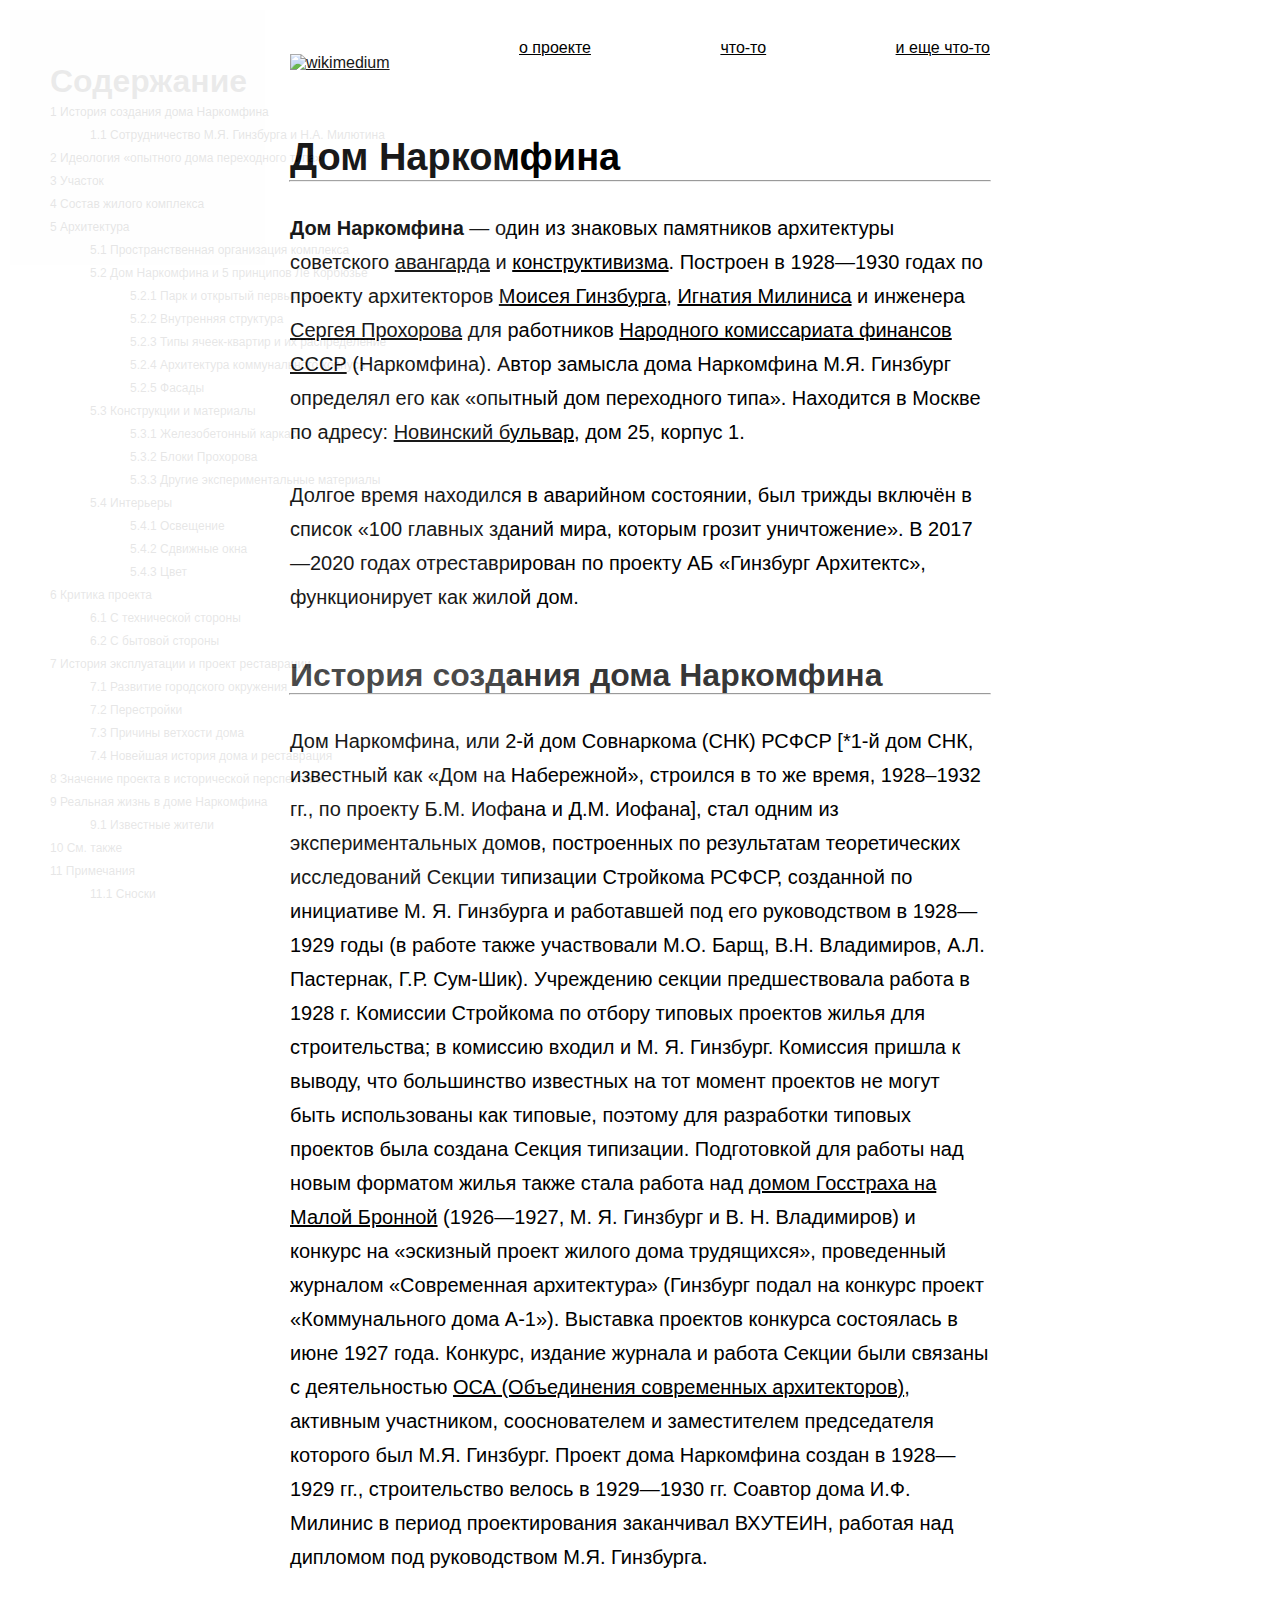
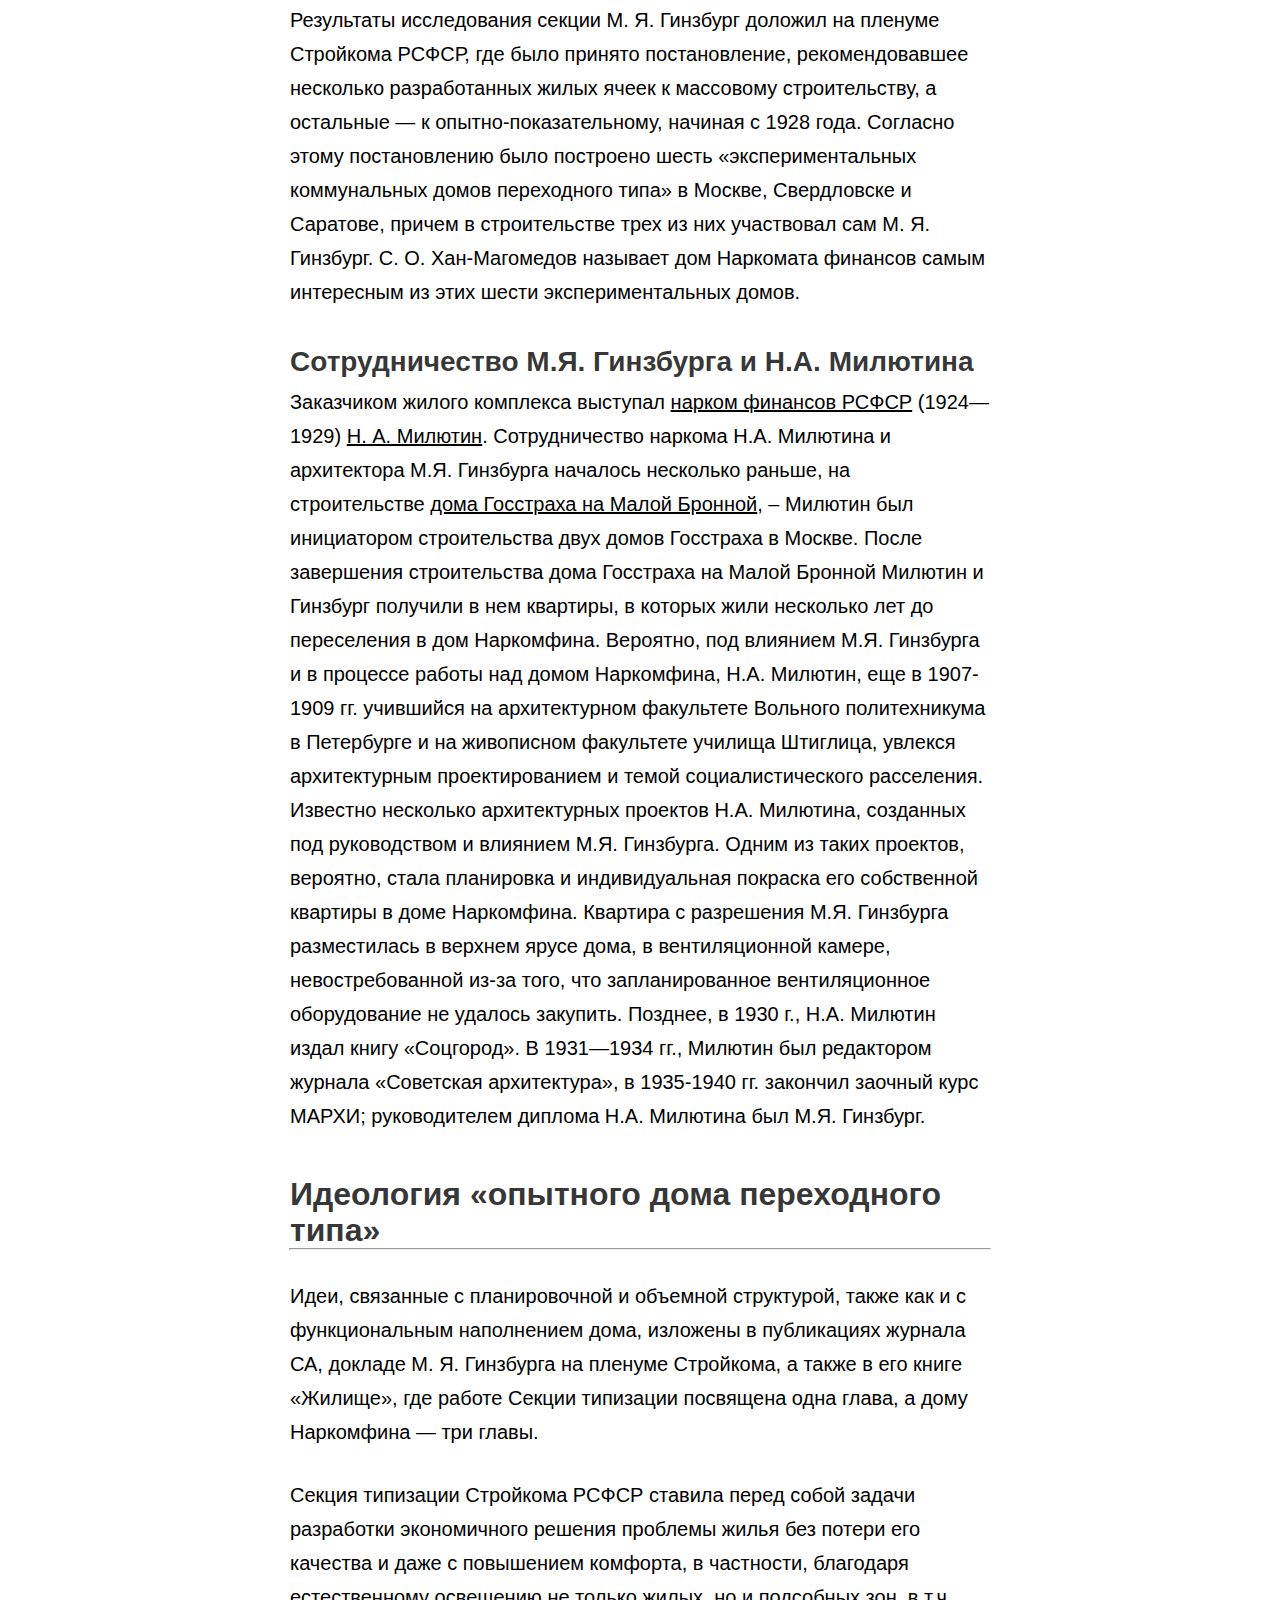
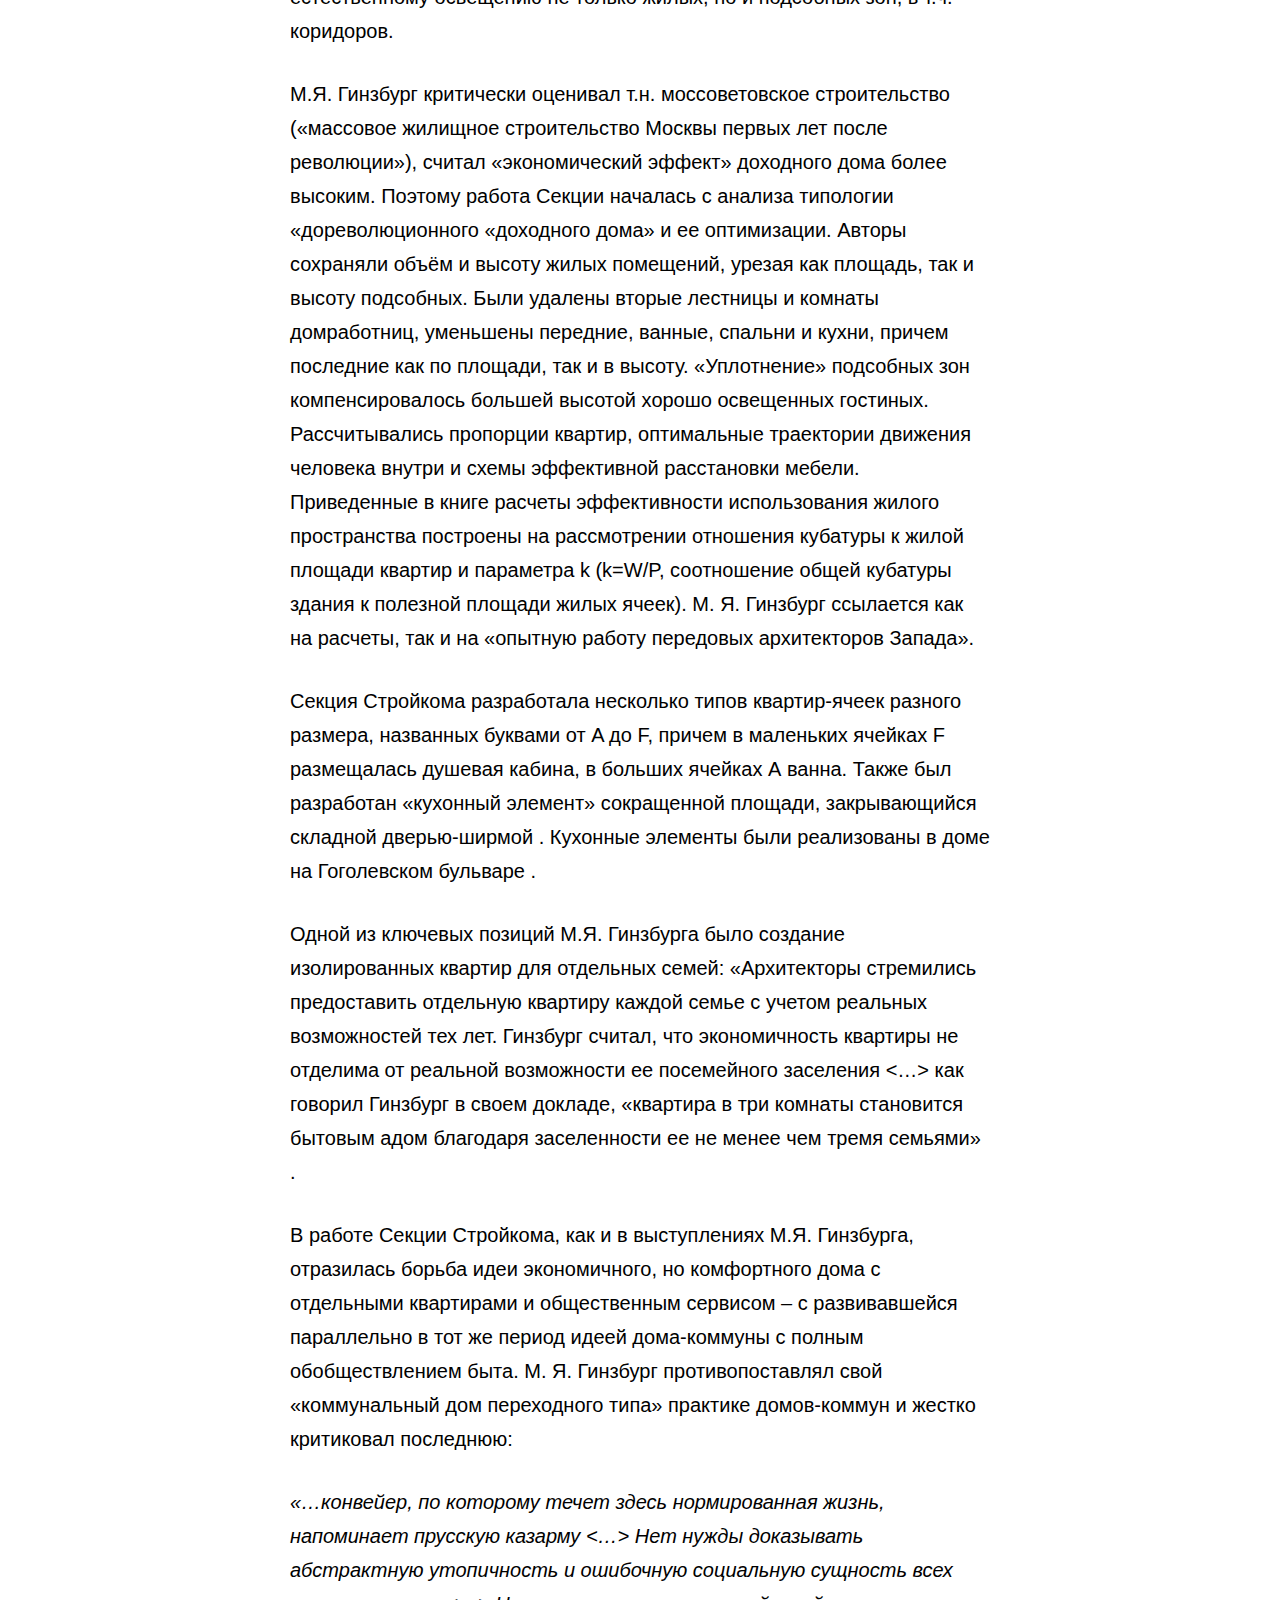
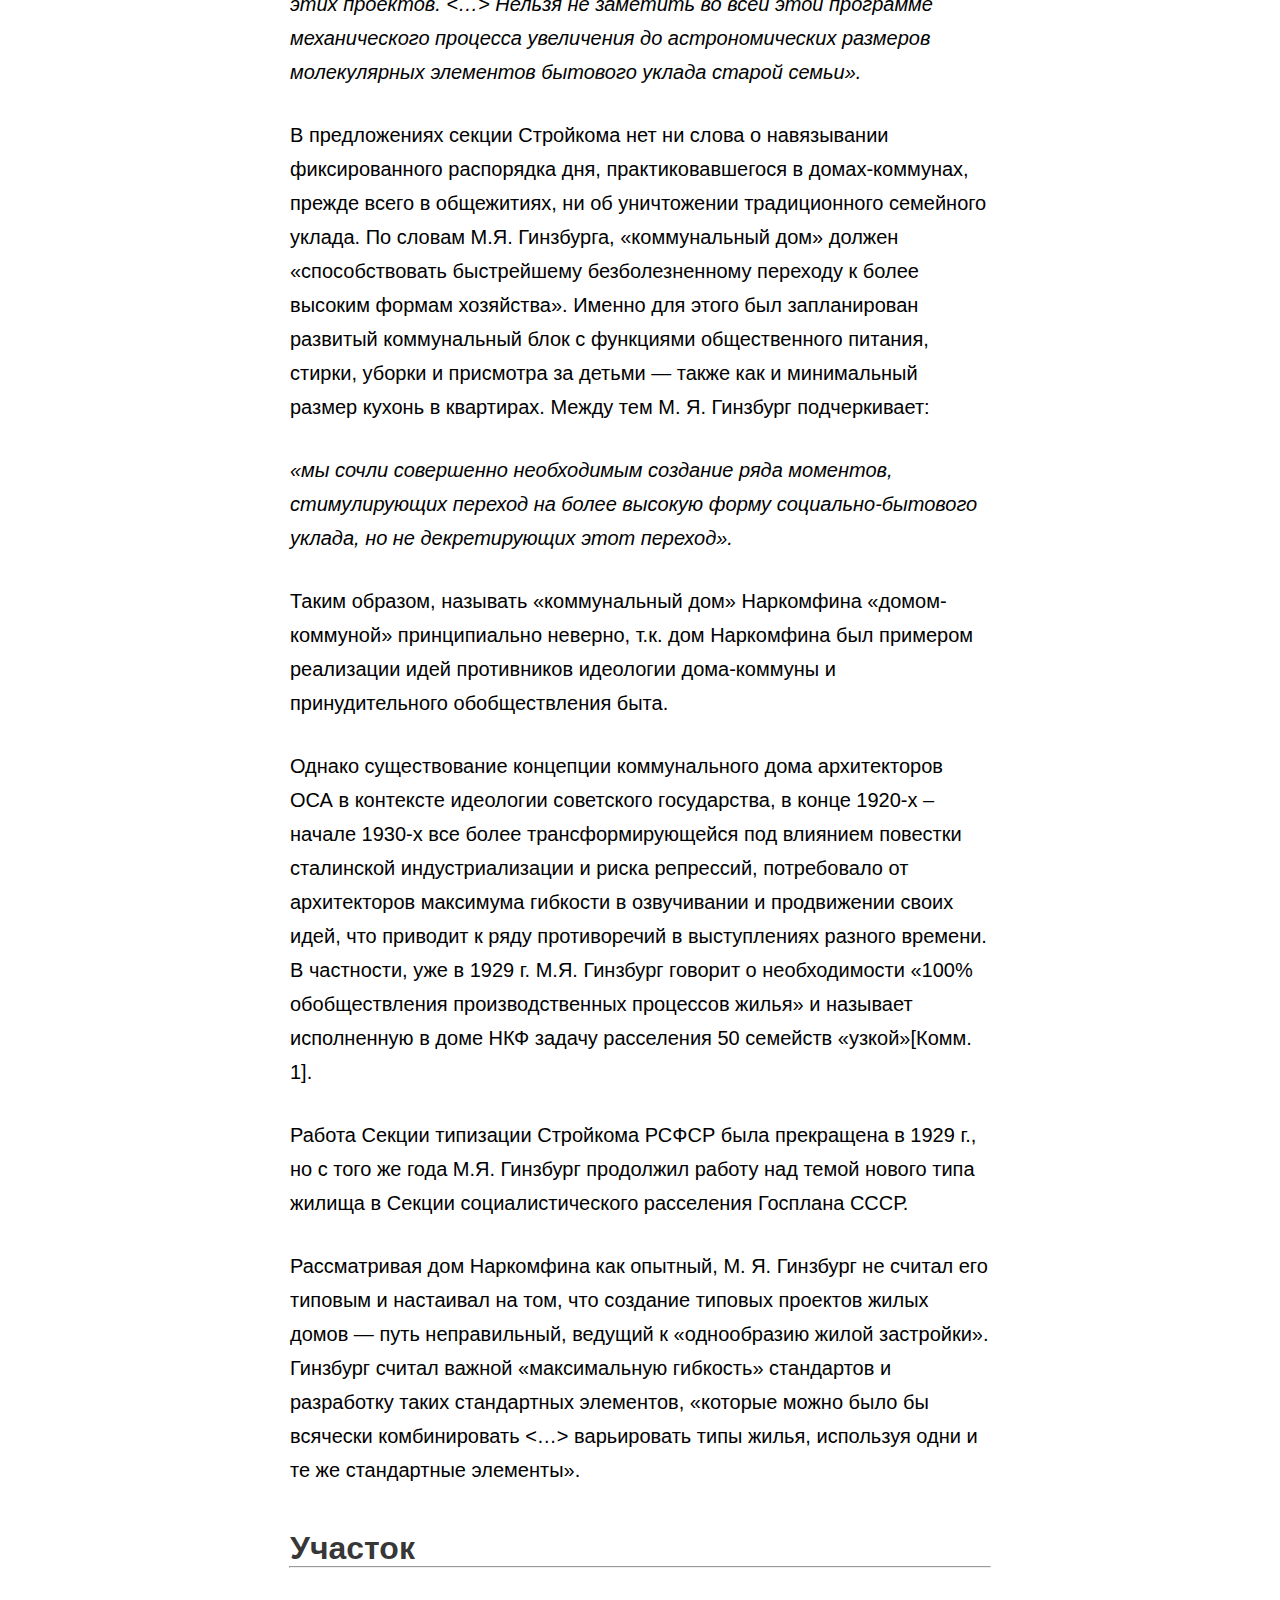
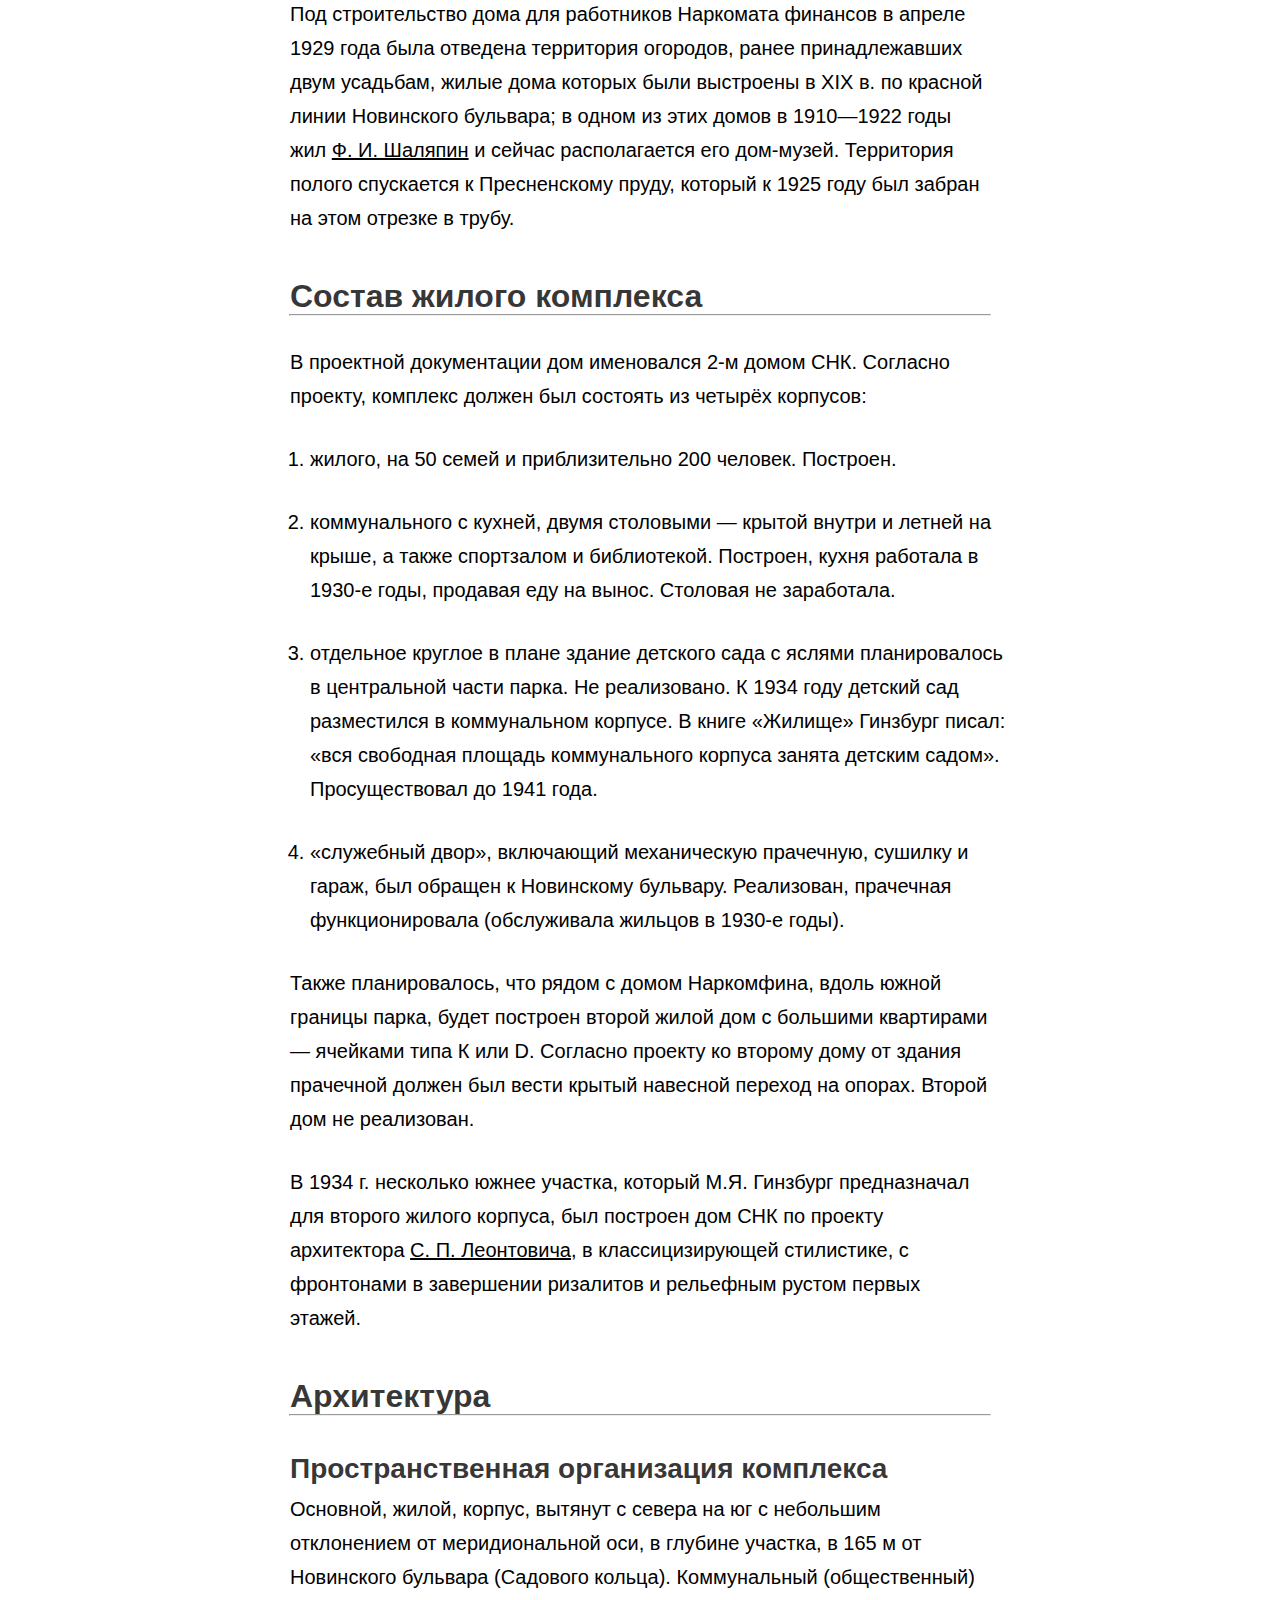
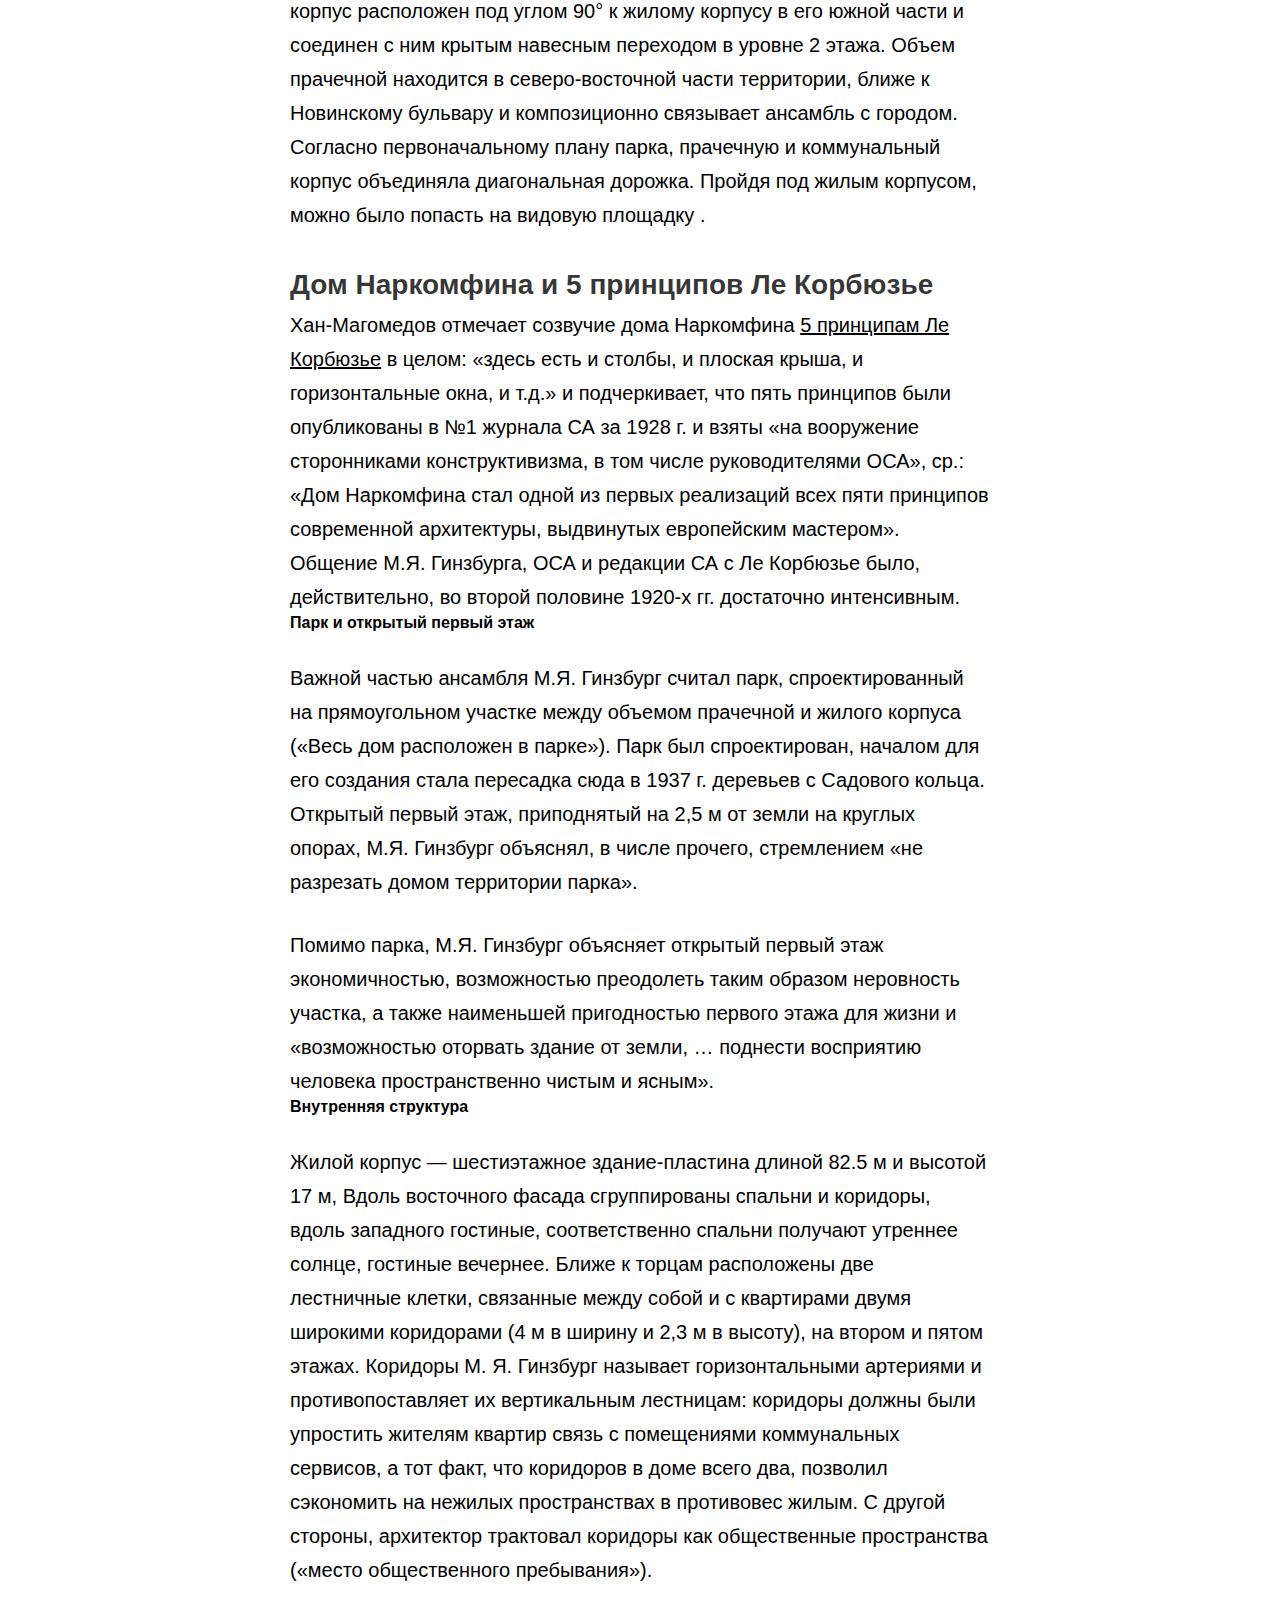
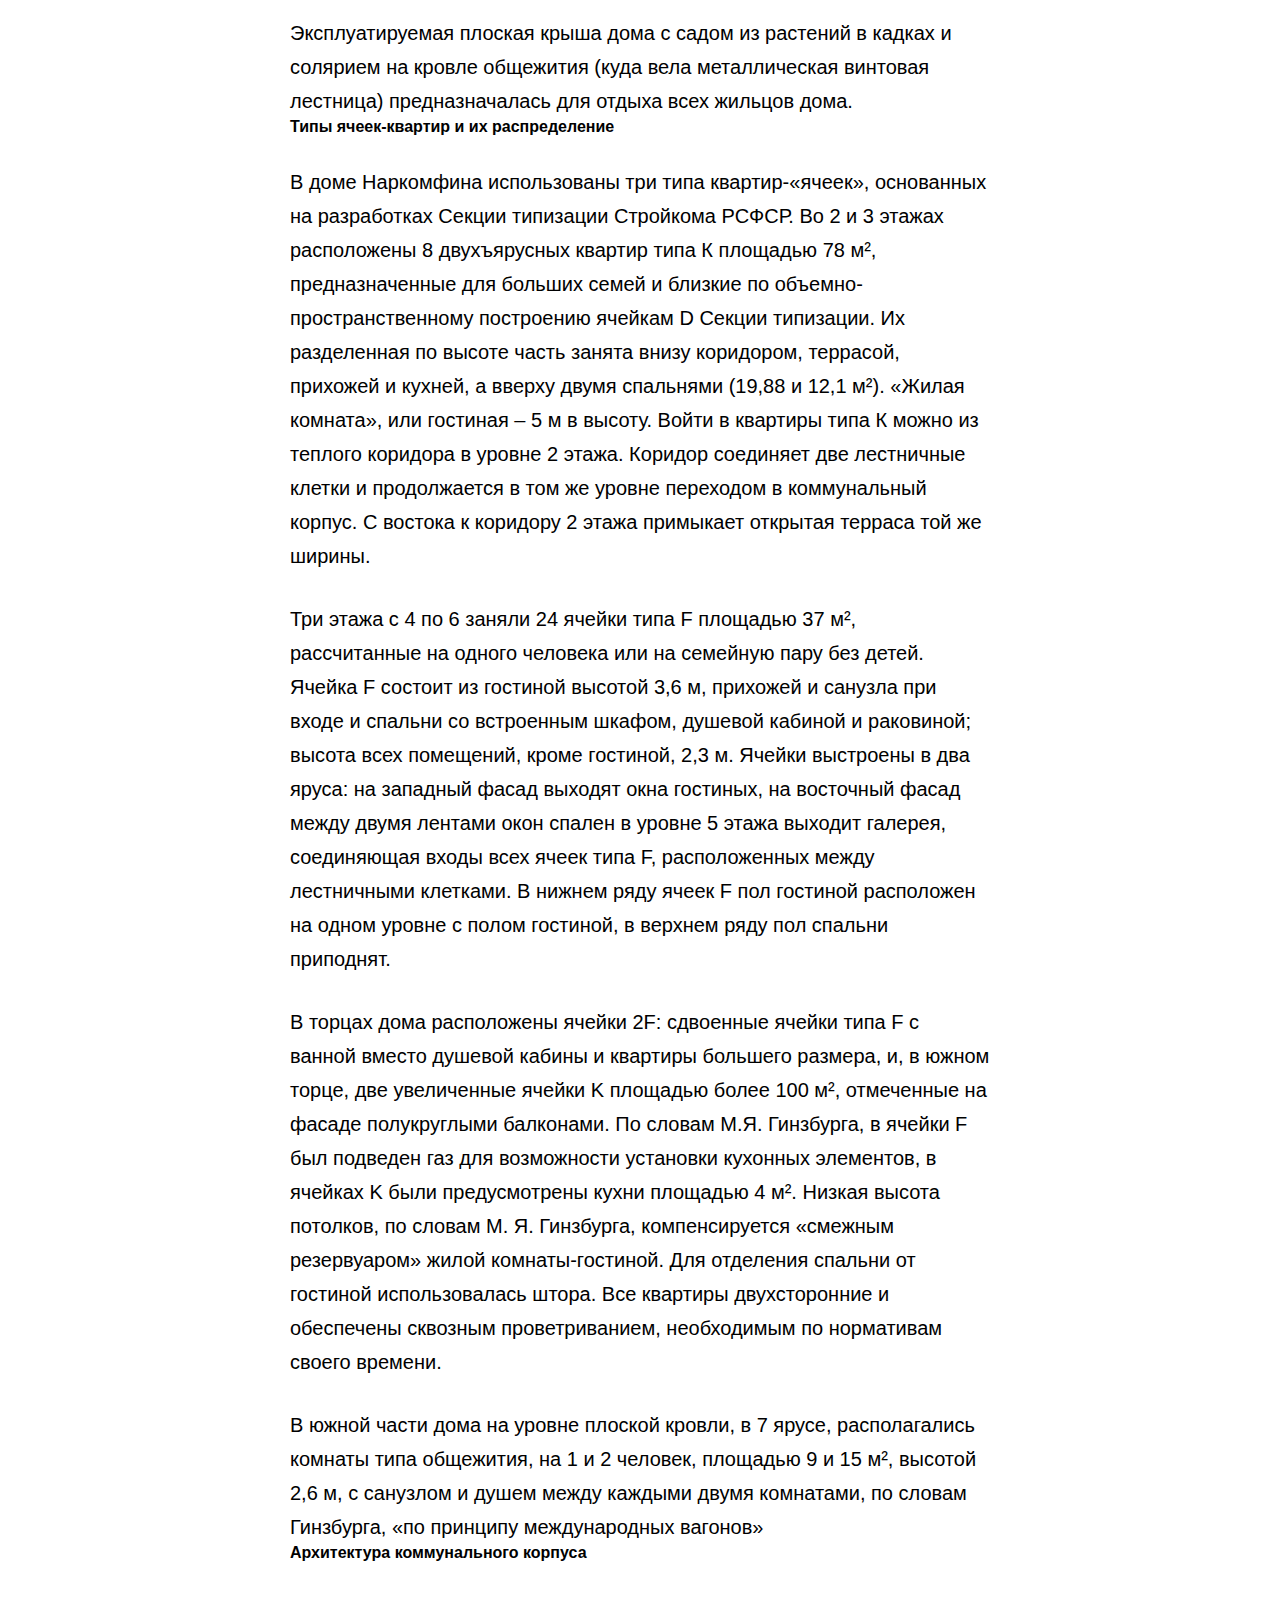
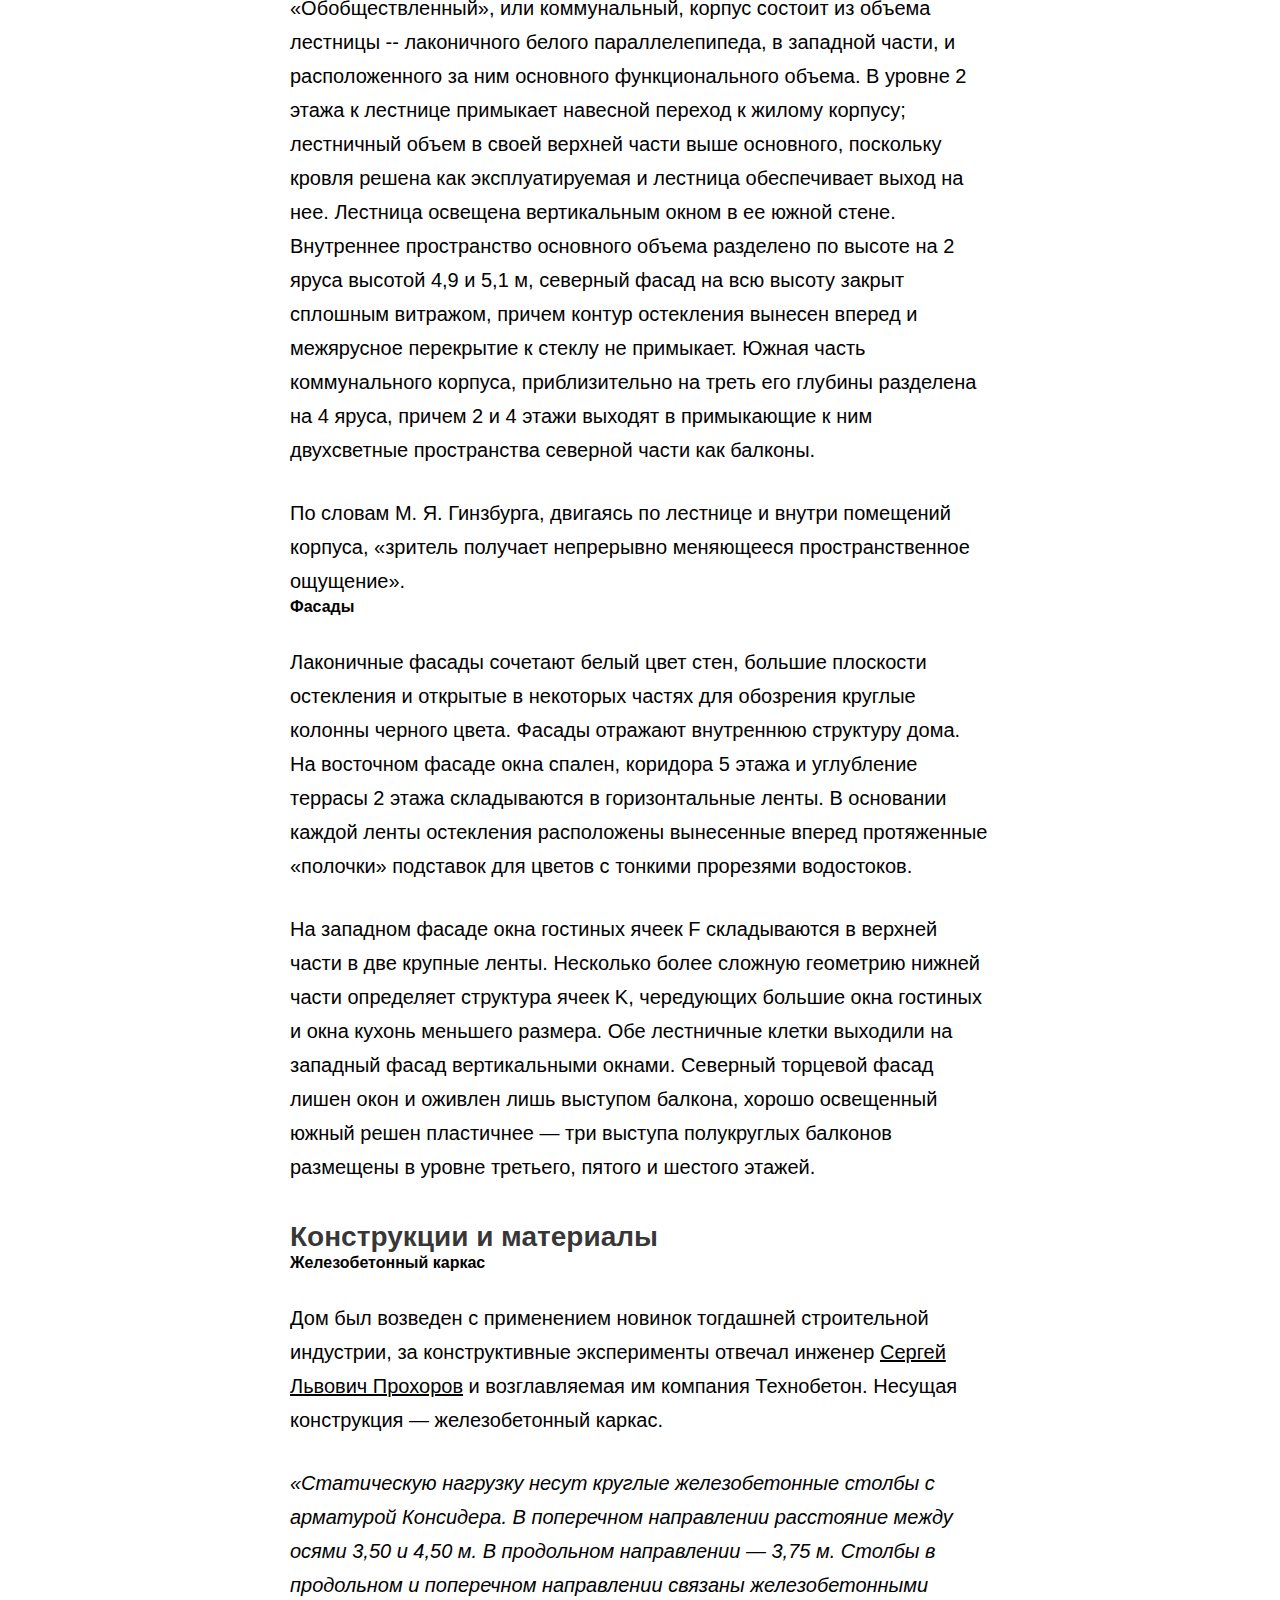
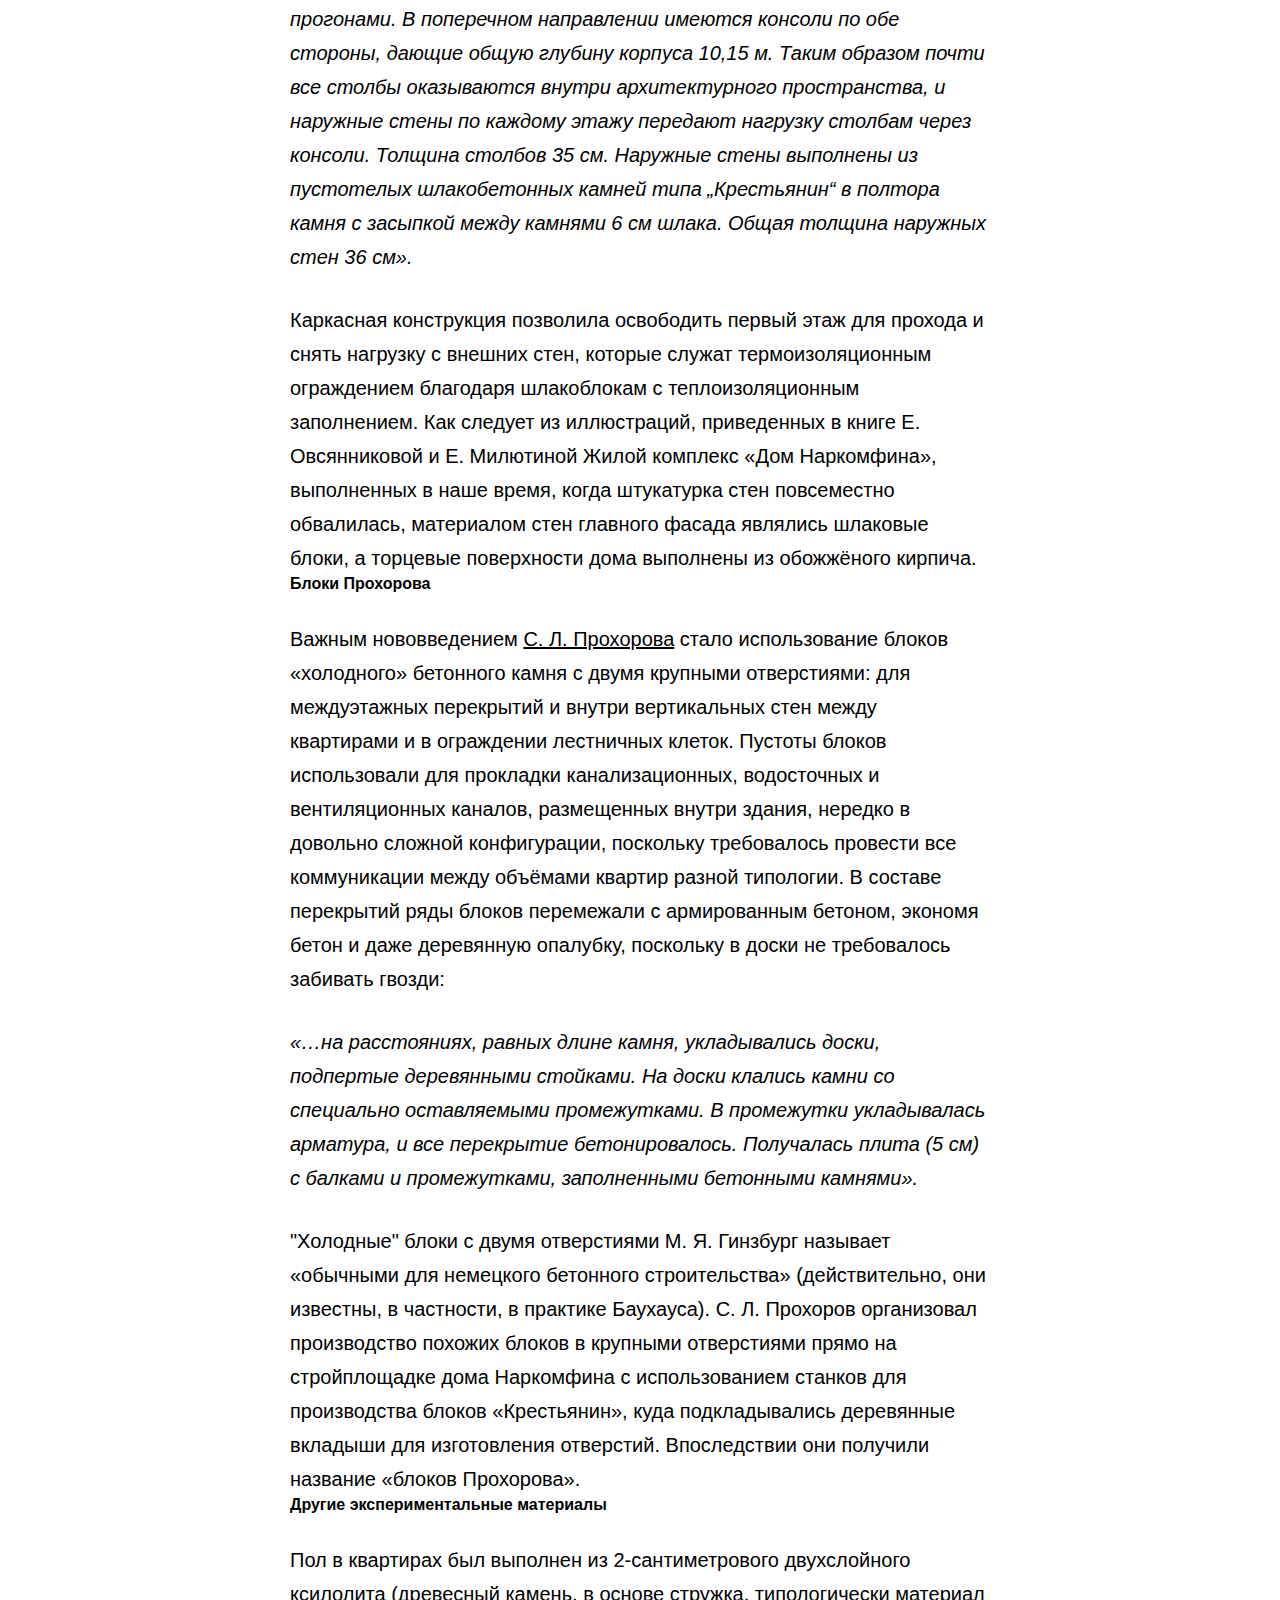
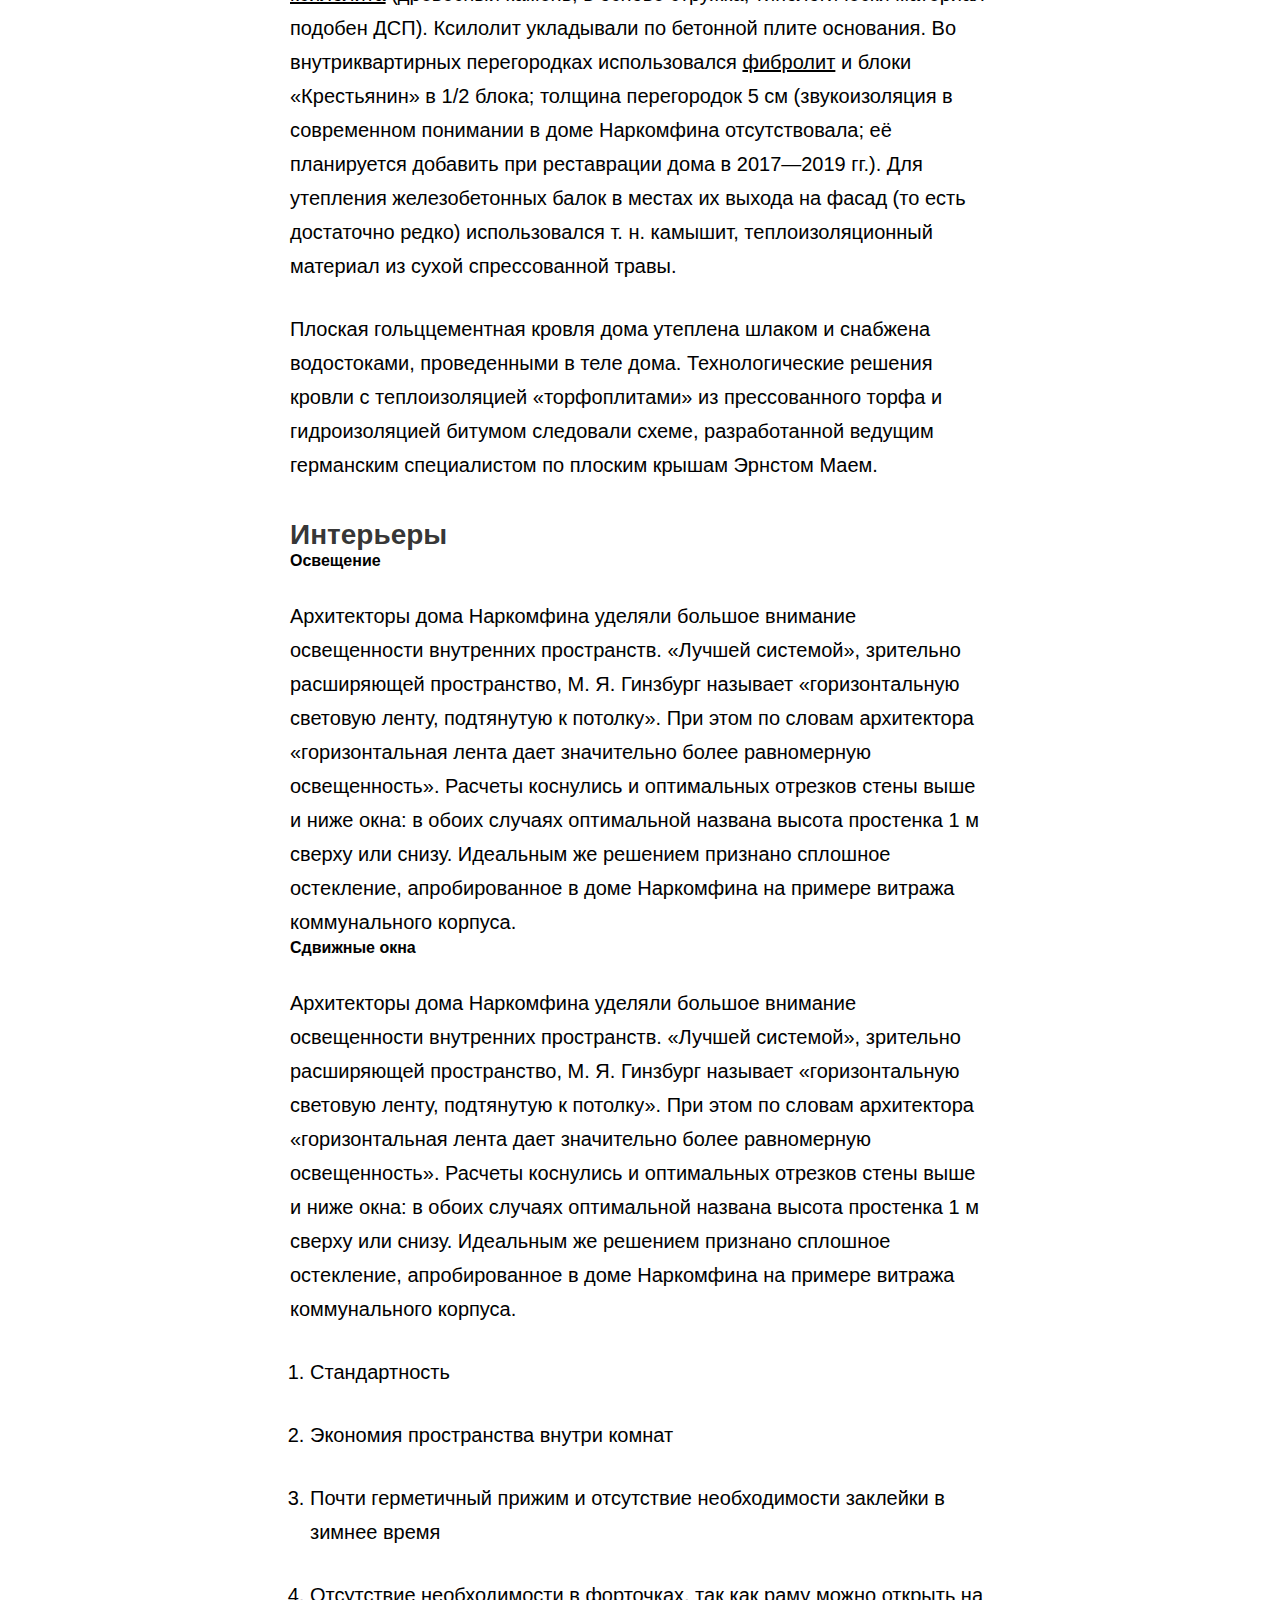
==== commit cb64937e: "color" ====
--- a/index.html
+++ b/index.html
@@ -23,7 +23,9 @@
   <body>
     <div class="menubar">
       <a href="#"><img src="http://wikimedium.hack.exchange/images/logo.svg" alt="wikimedium"></a>
-      <a id="pr" href="#">о проекте</a>
+      <a class="pr" href="#">о проекте</a>
+      <a class="pr" href="#">что-то</a>
+      <a class="pr" href="#">и еще что-то</a>
     </div>
     <h1>Дом Наркомфина</h1>
     <hr>
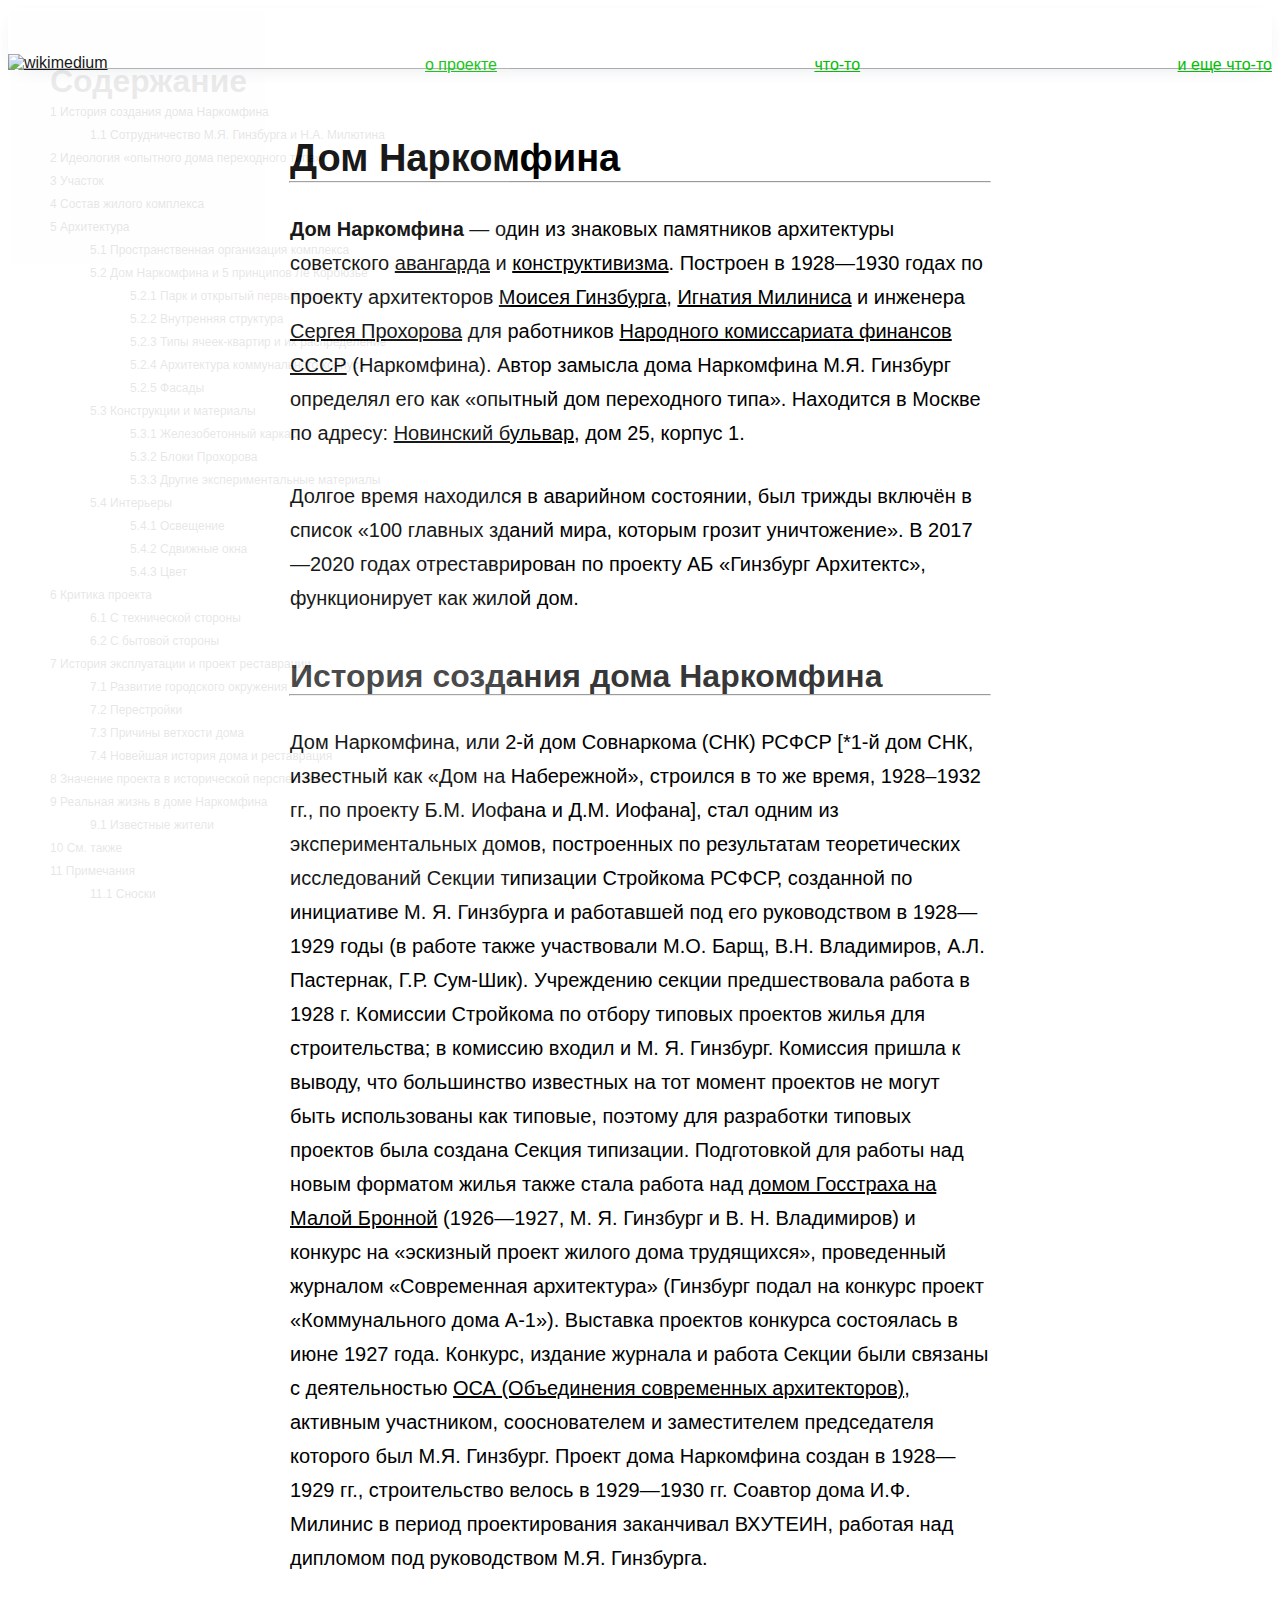
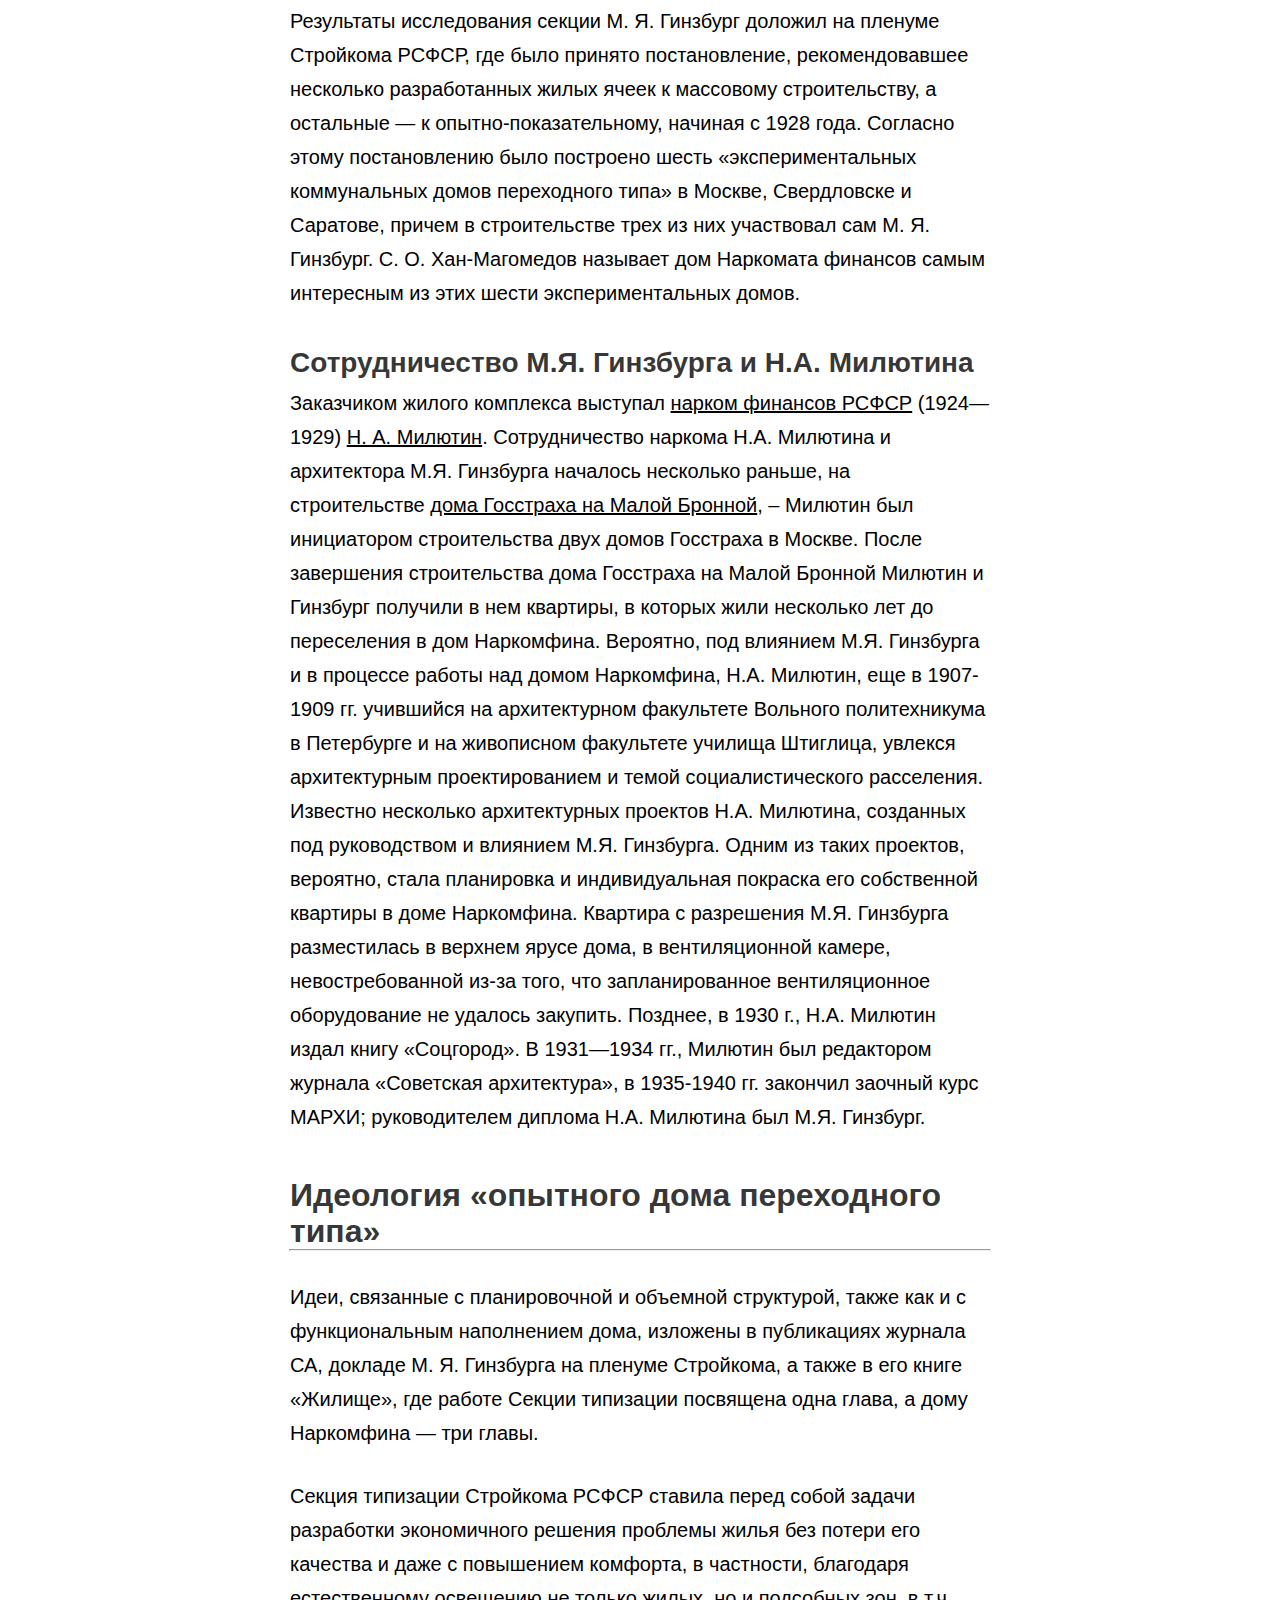
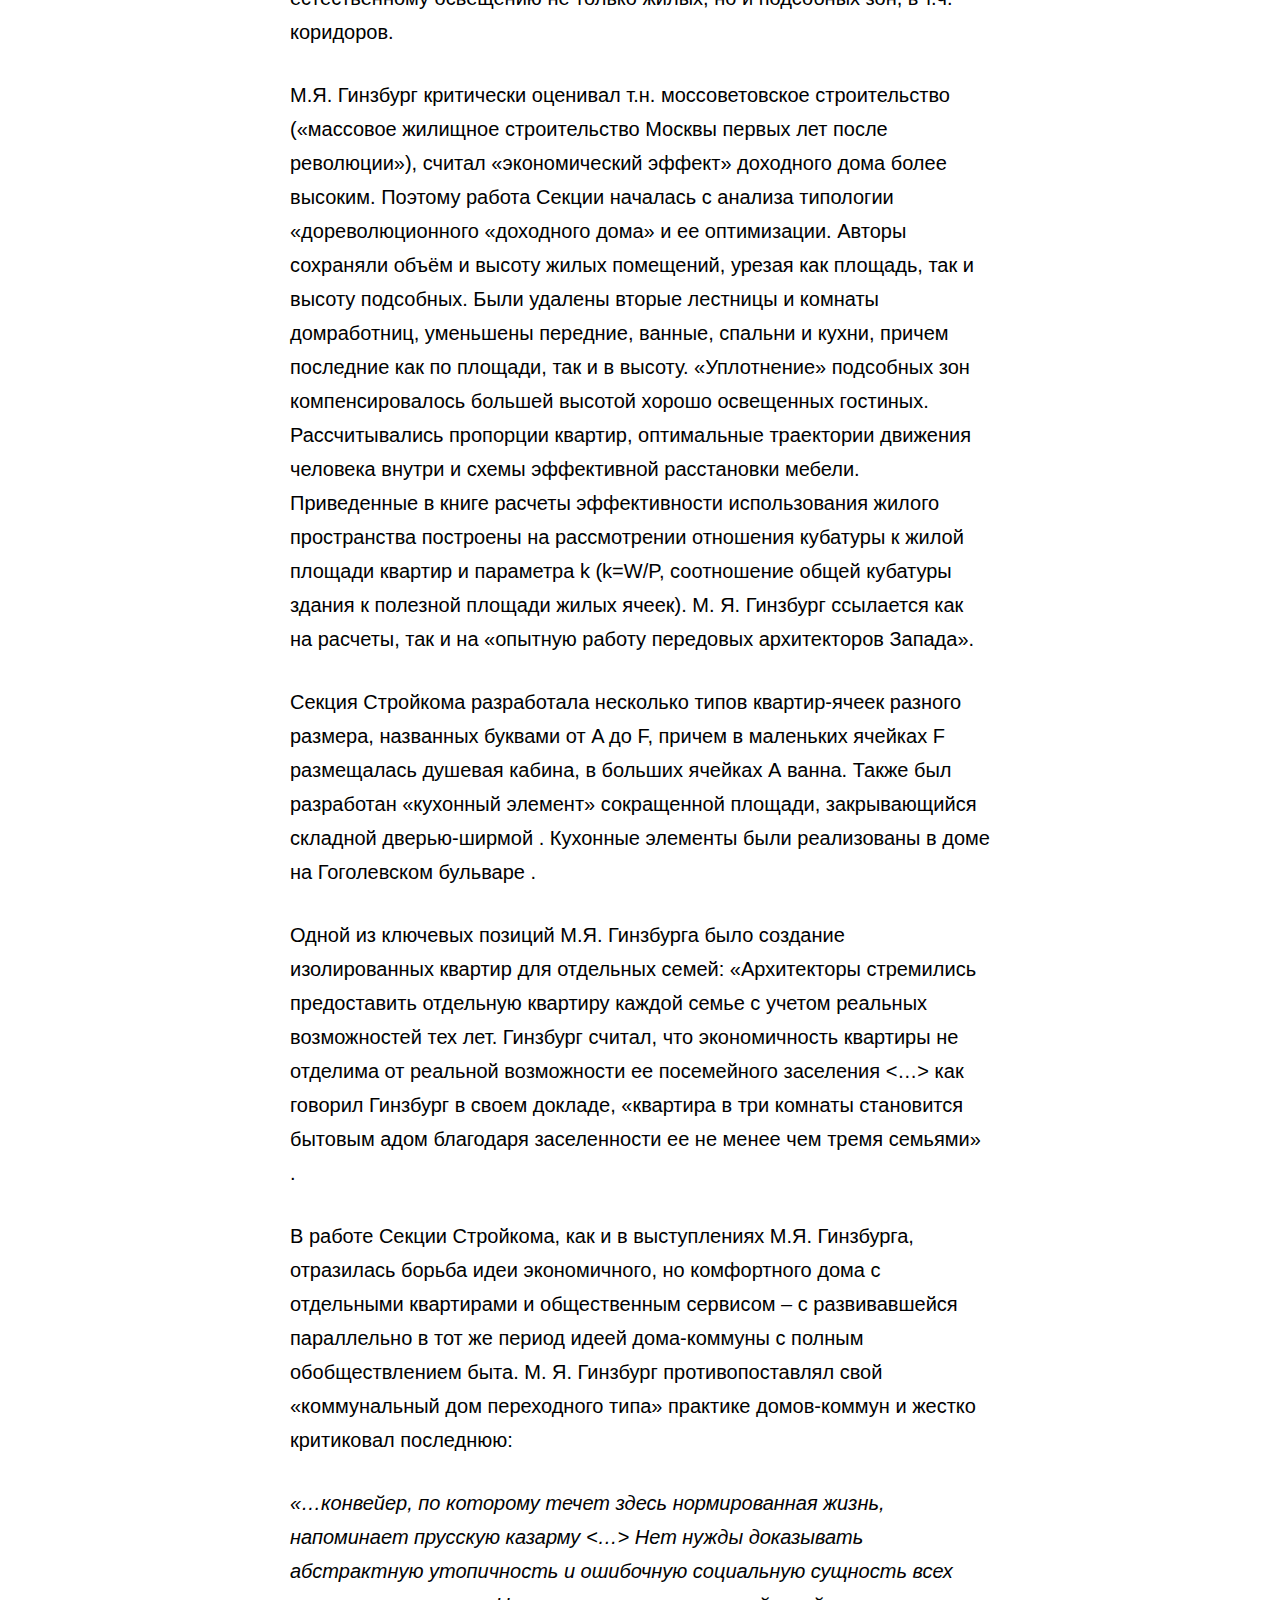
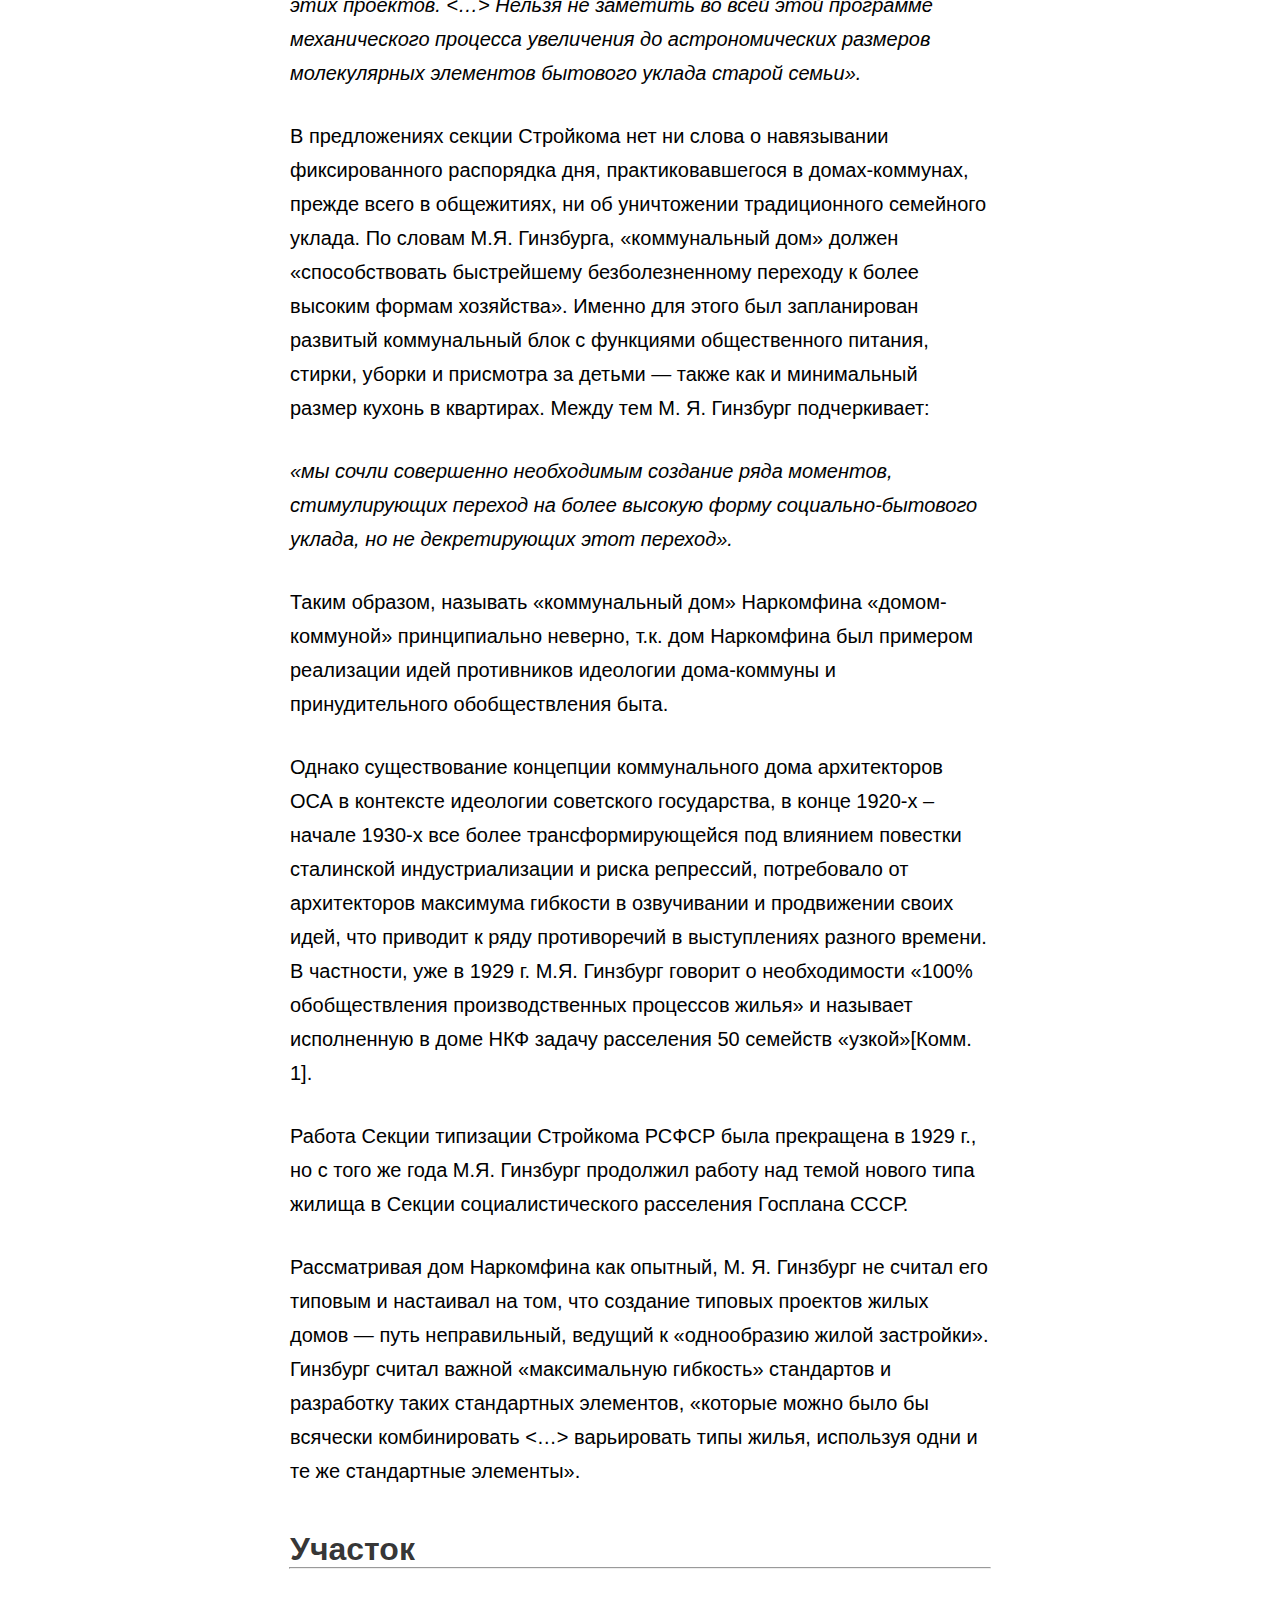
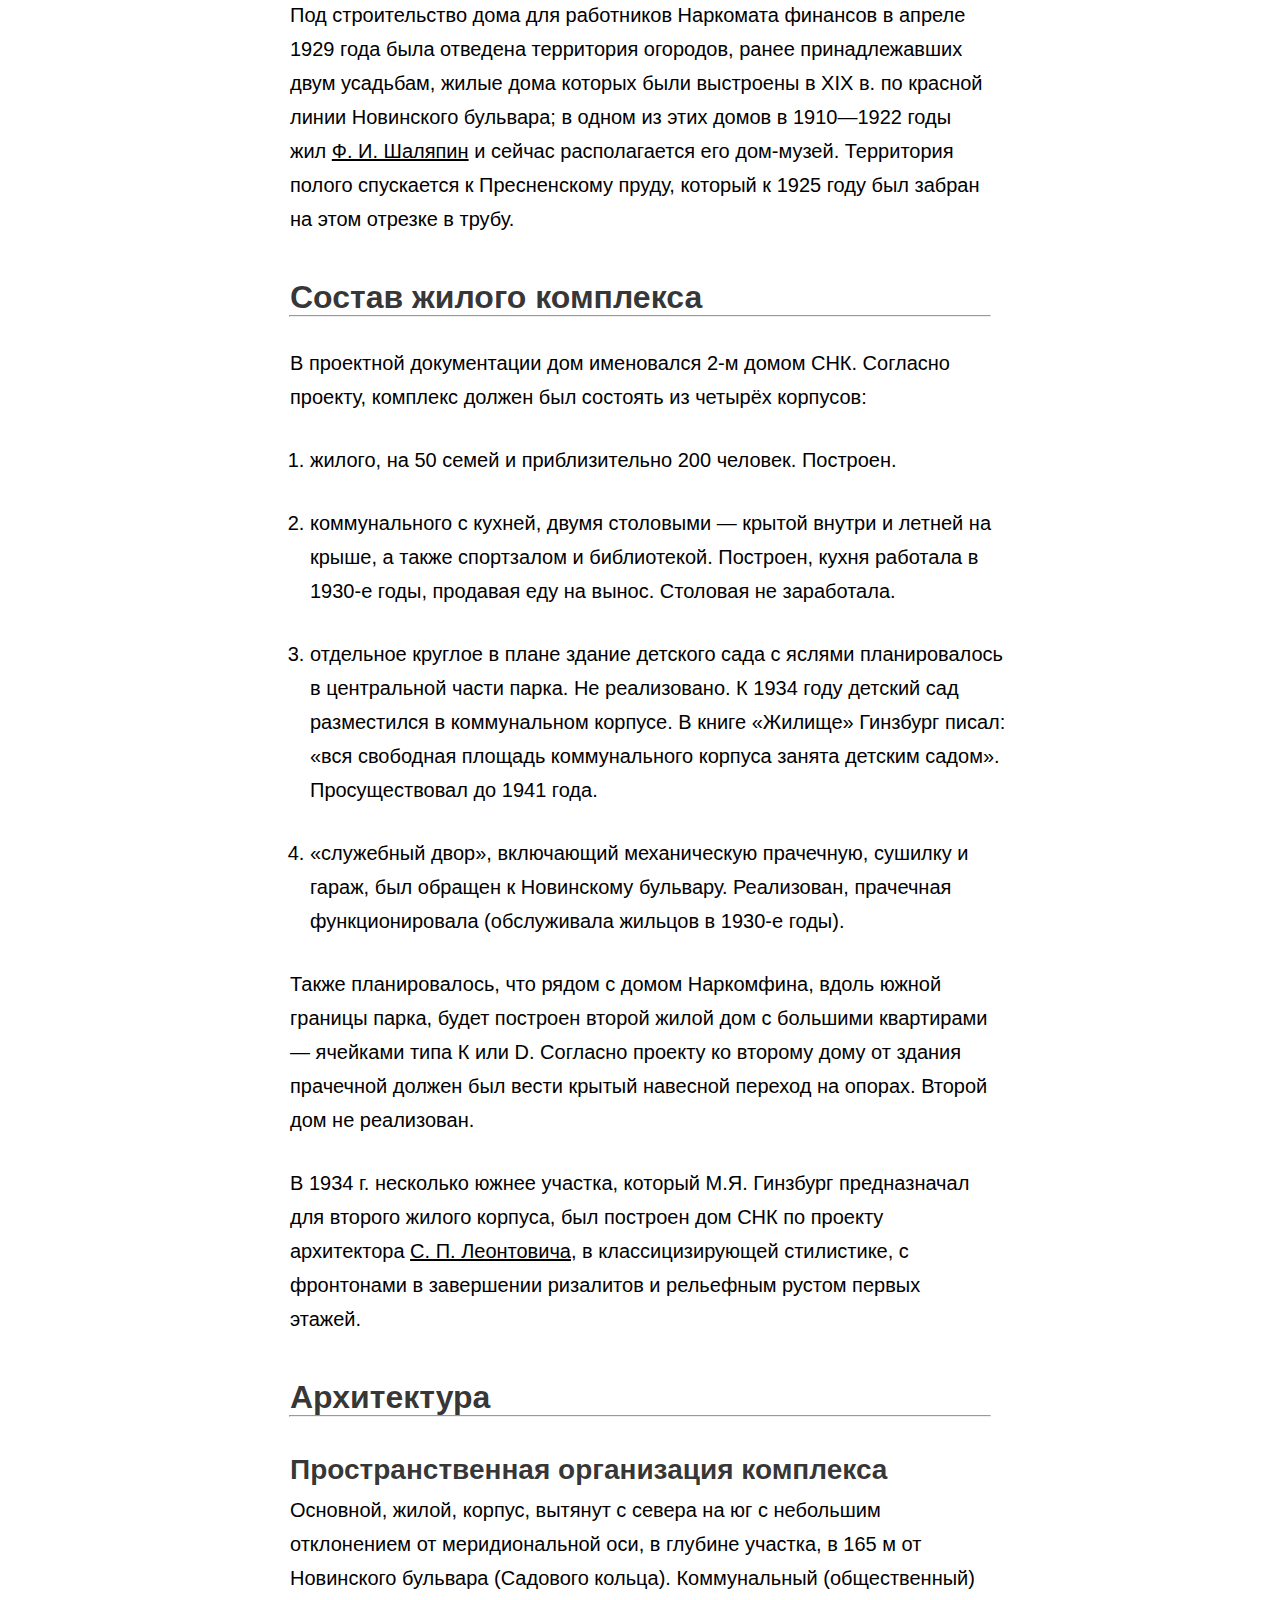
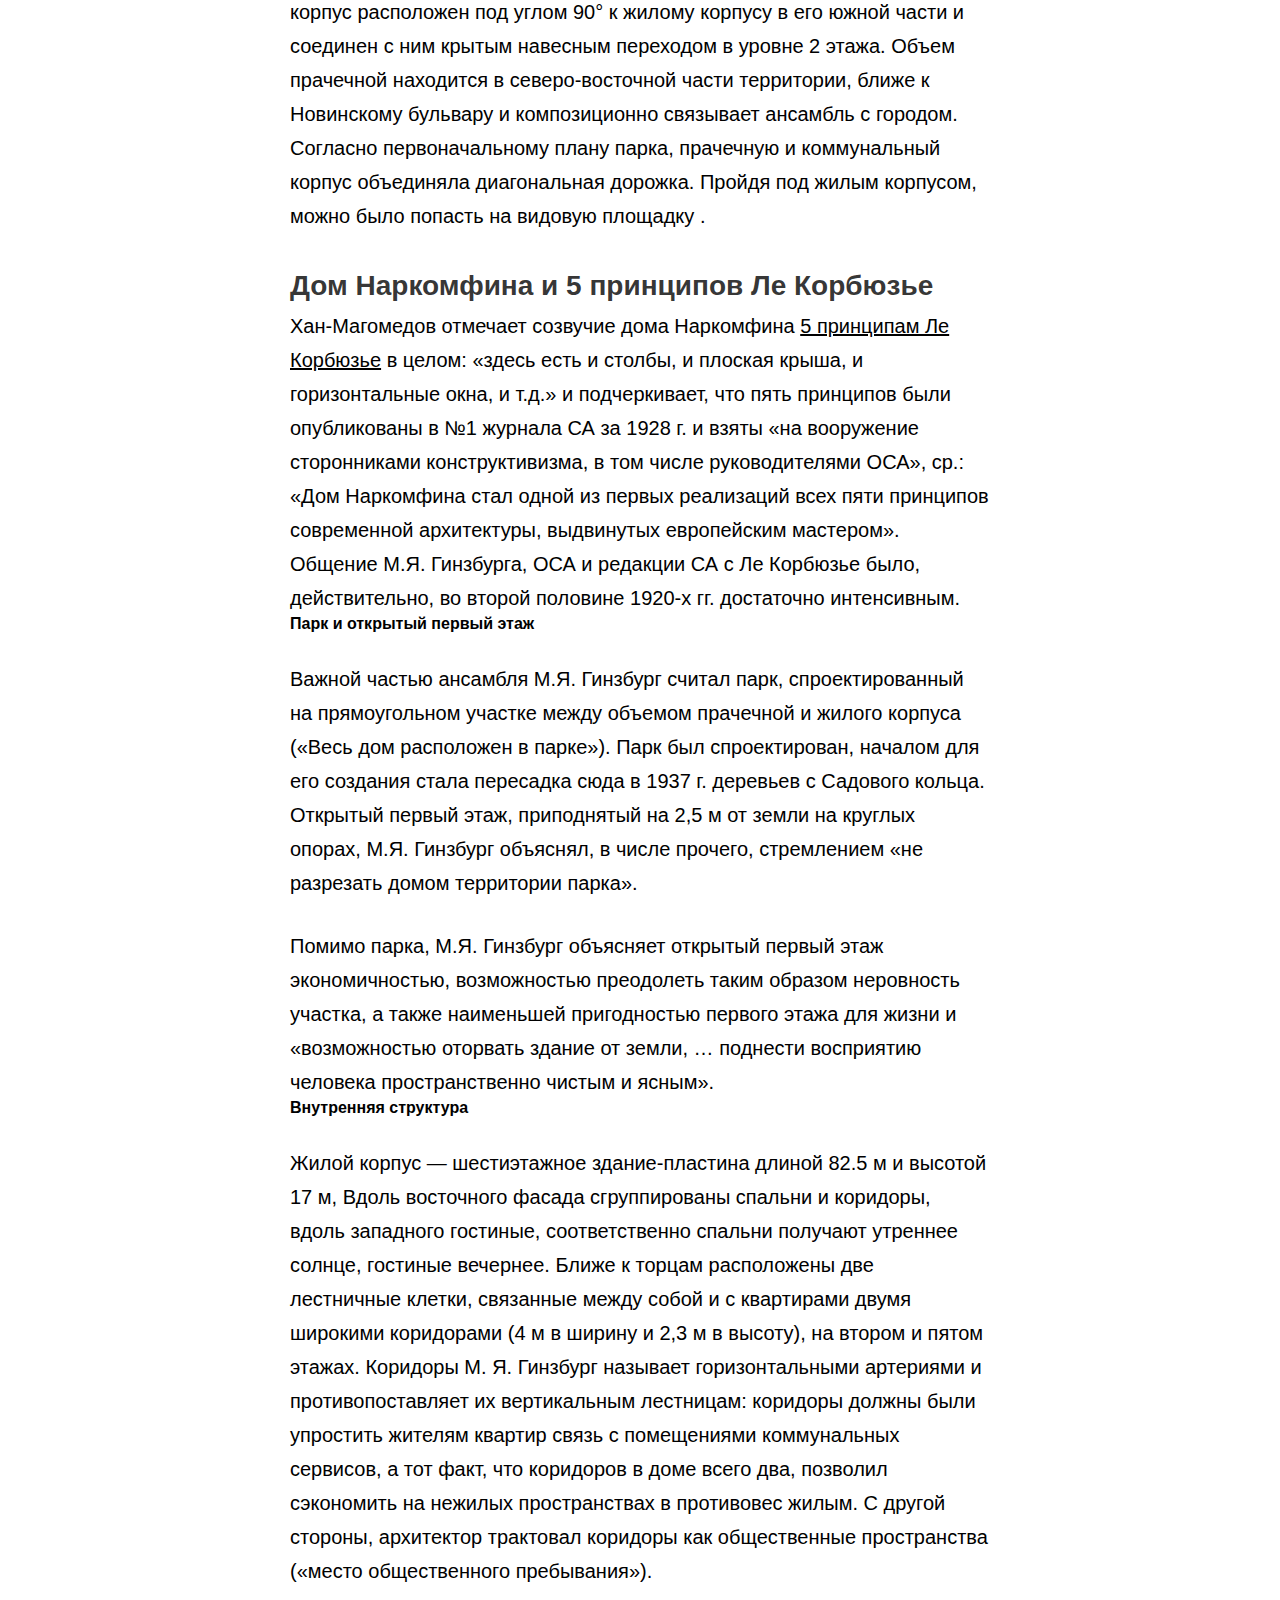
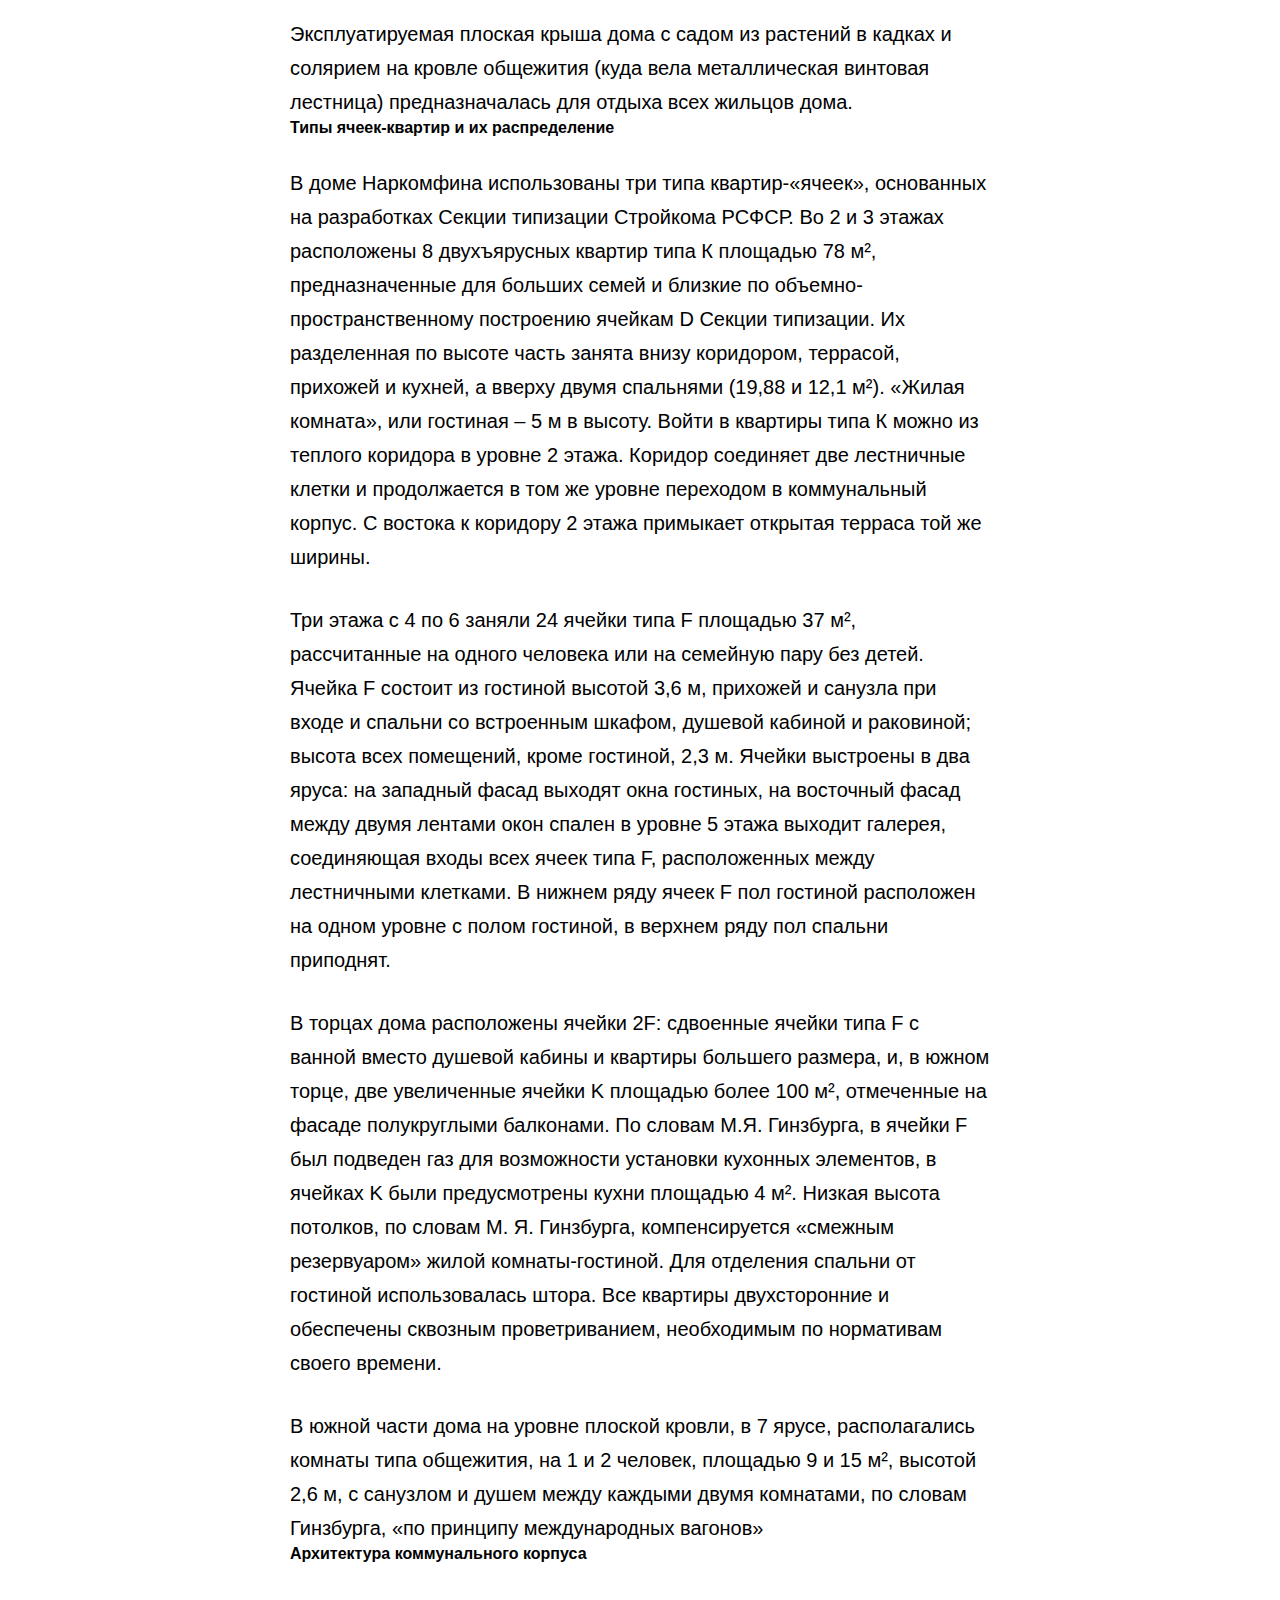
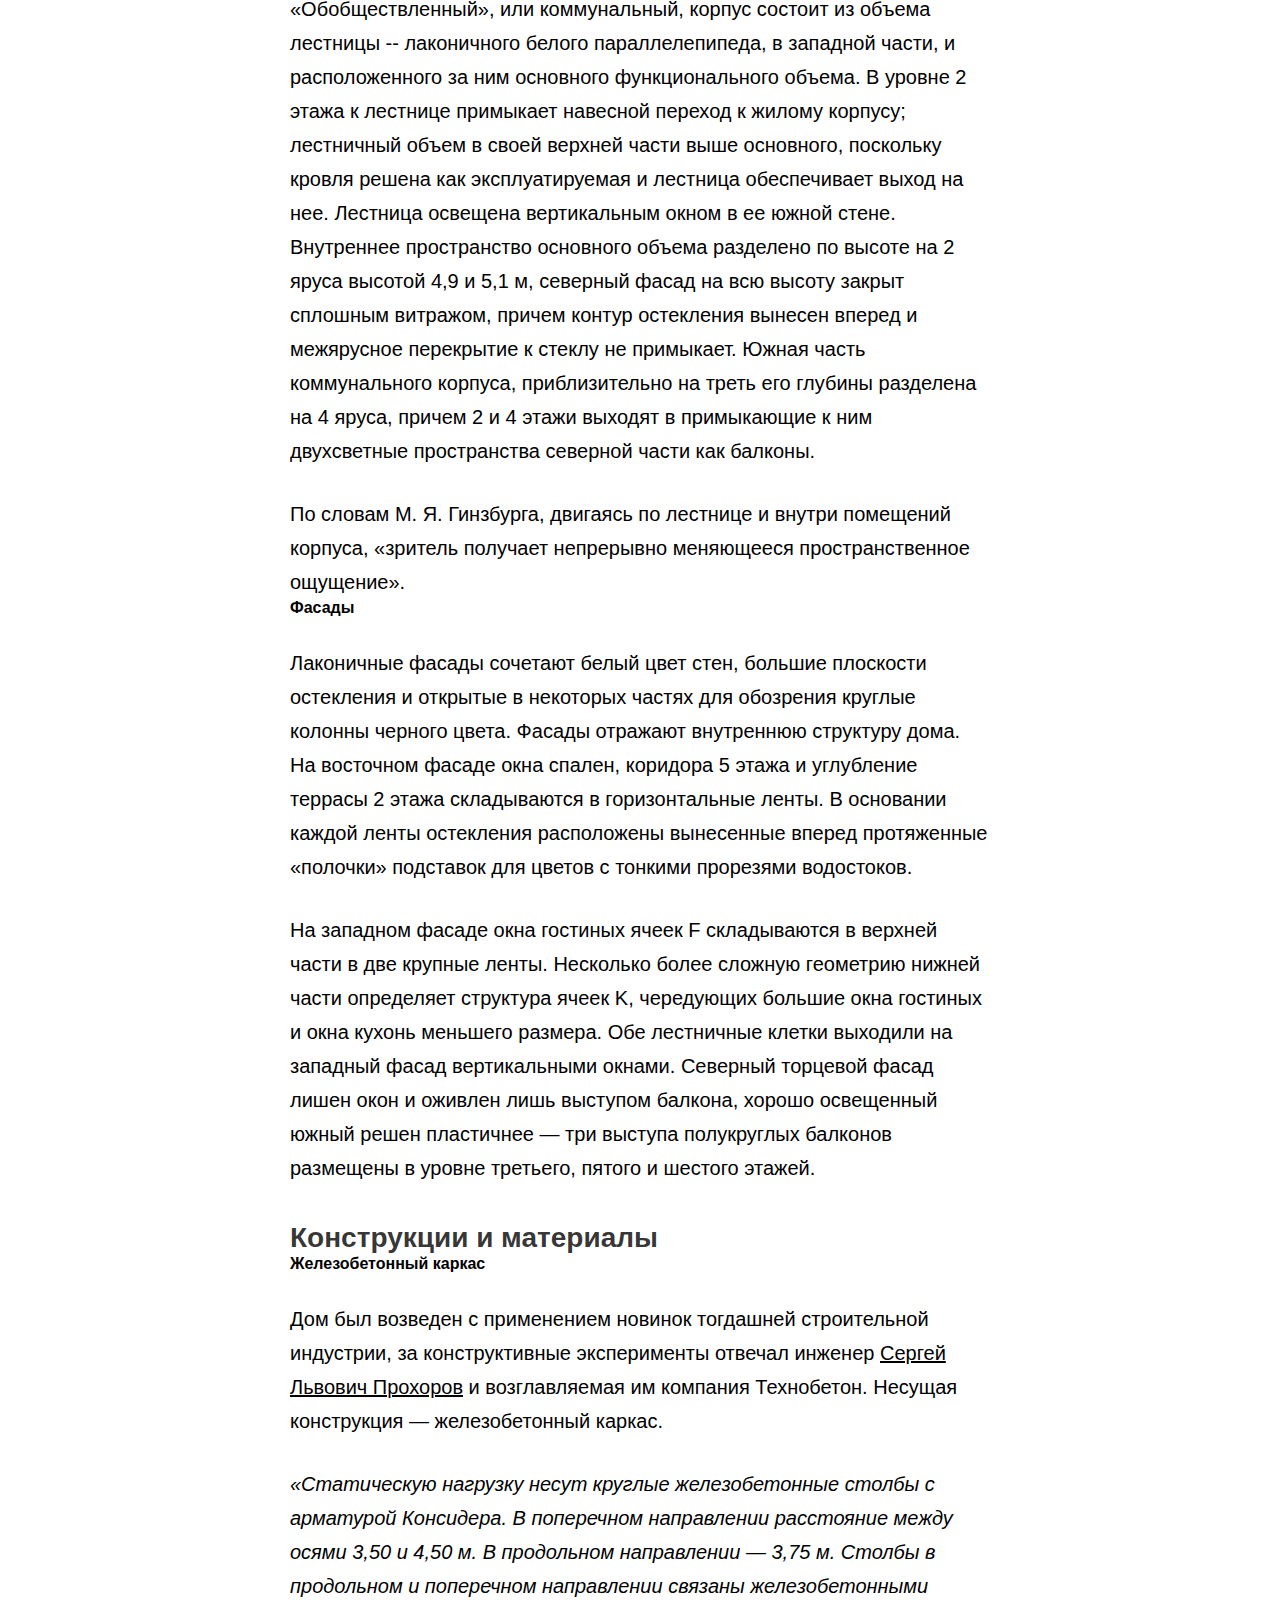
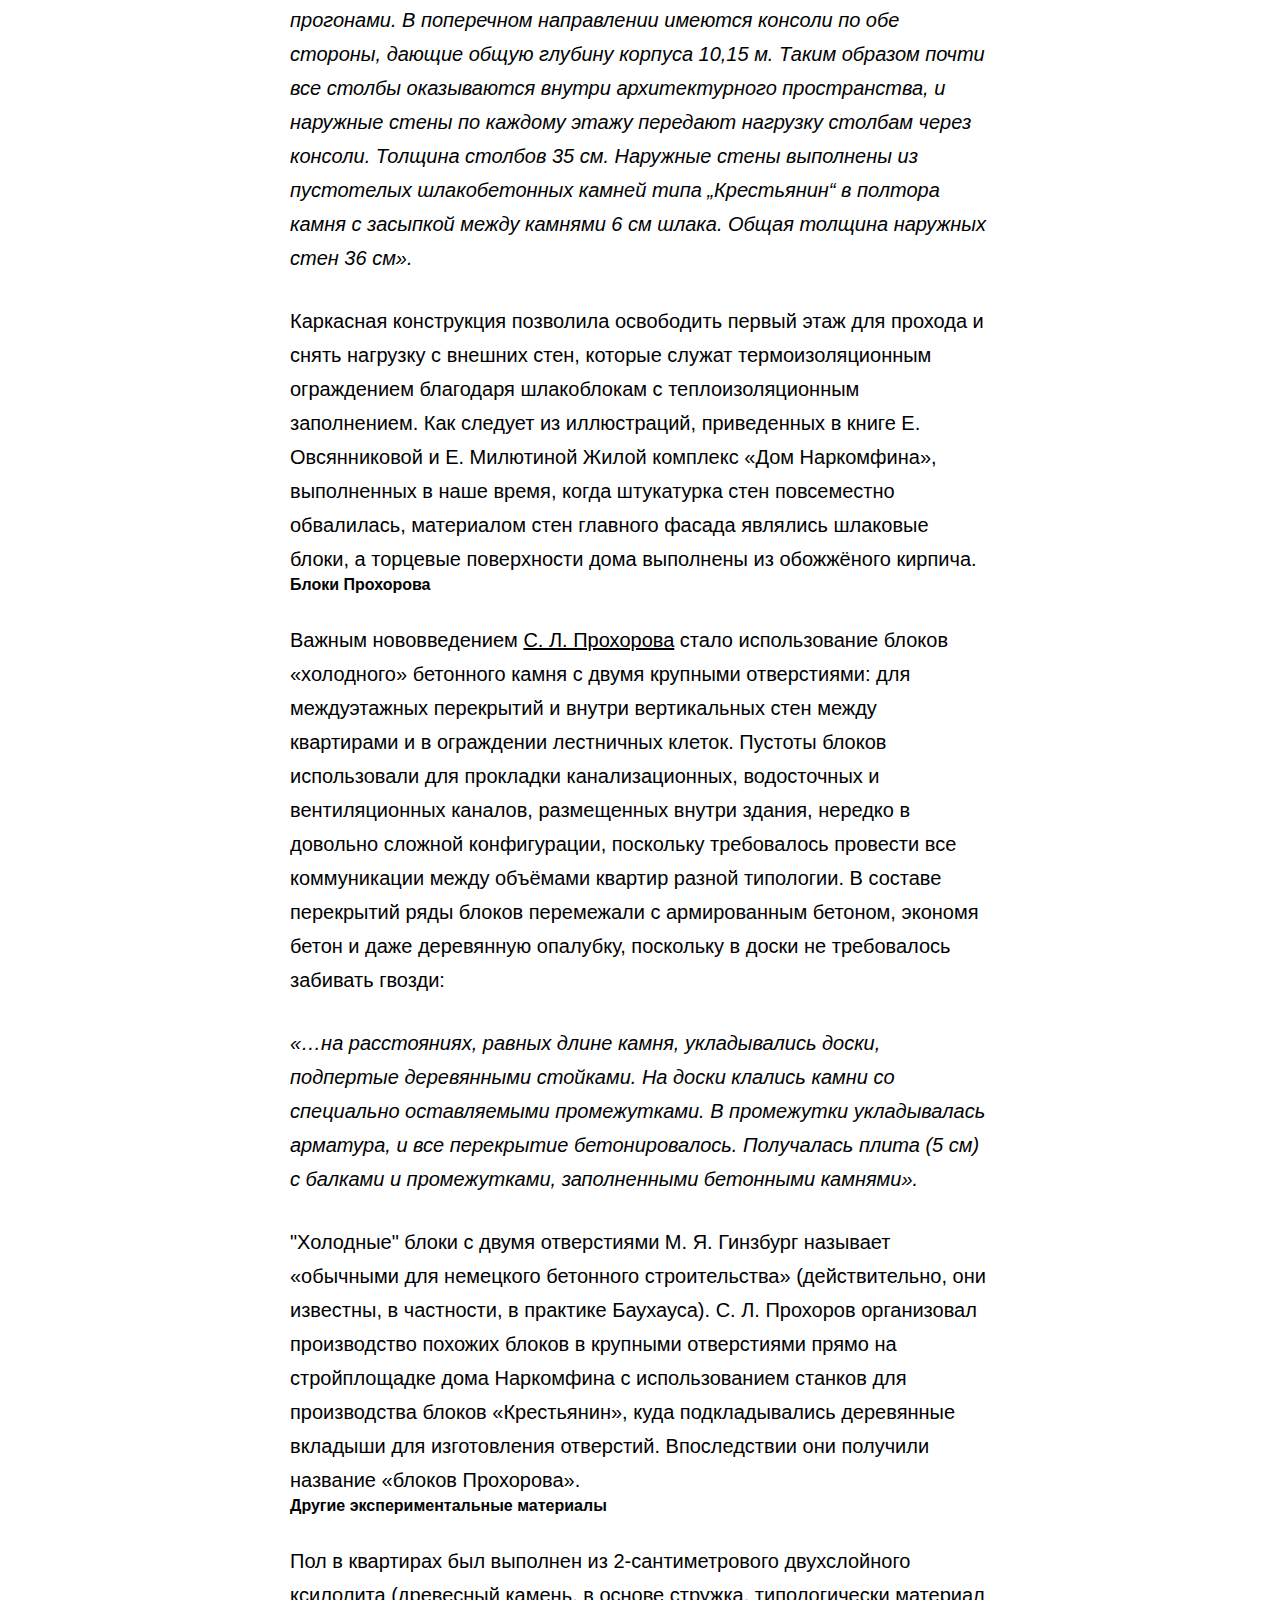
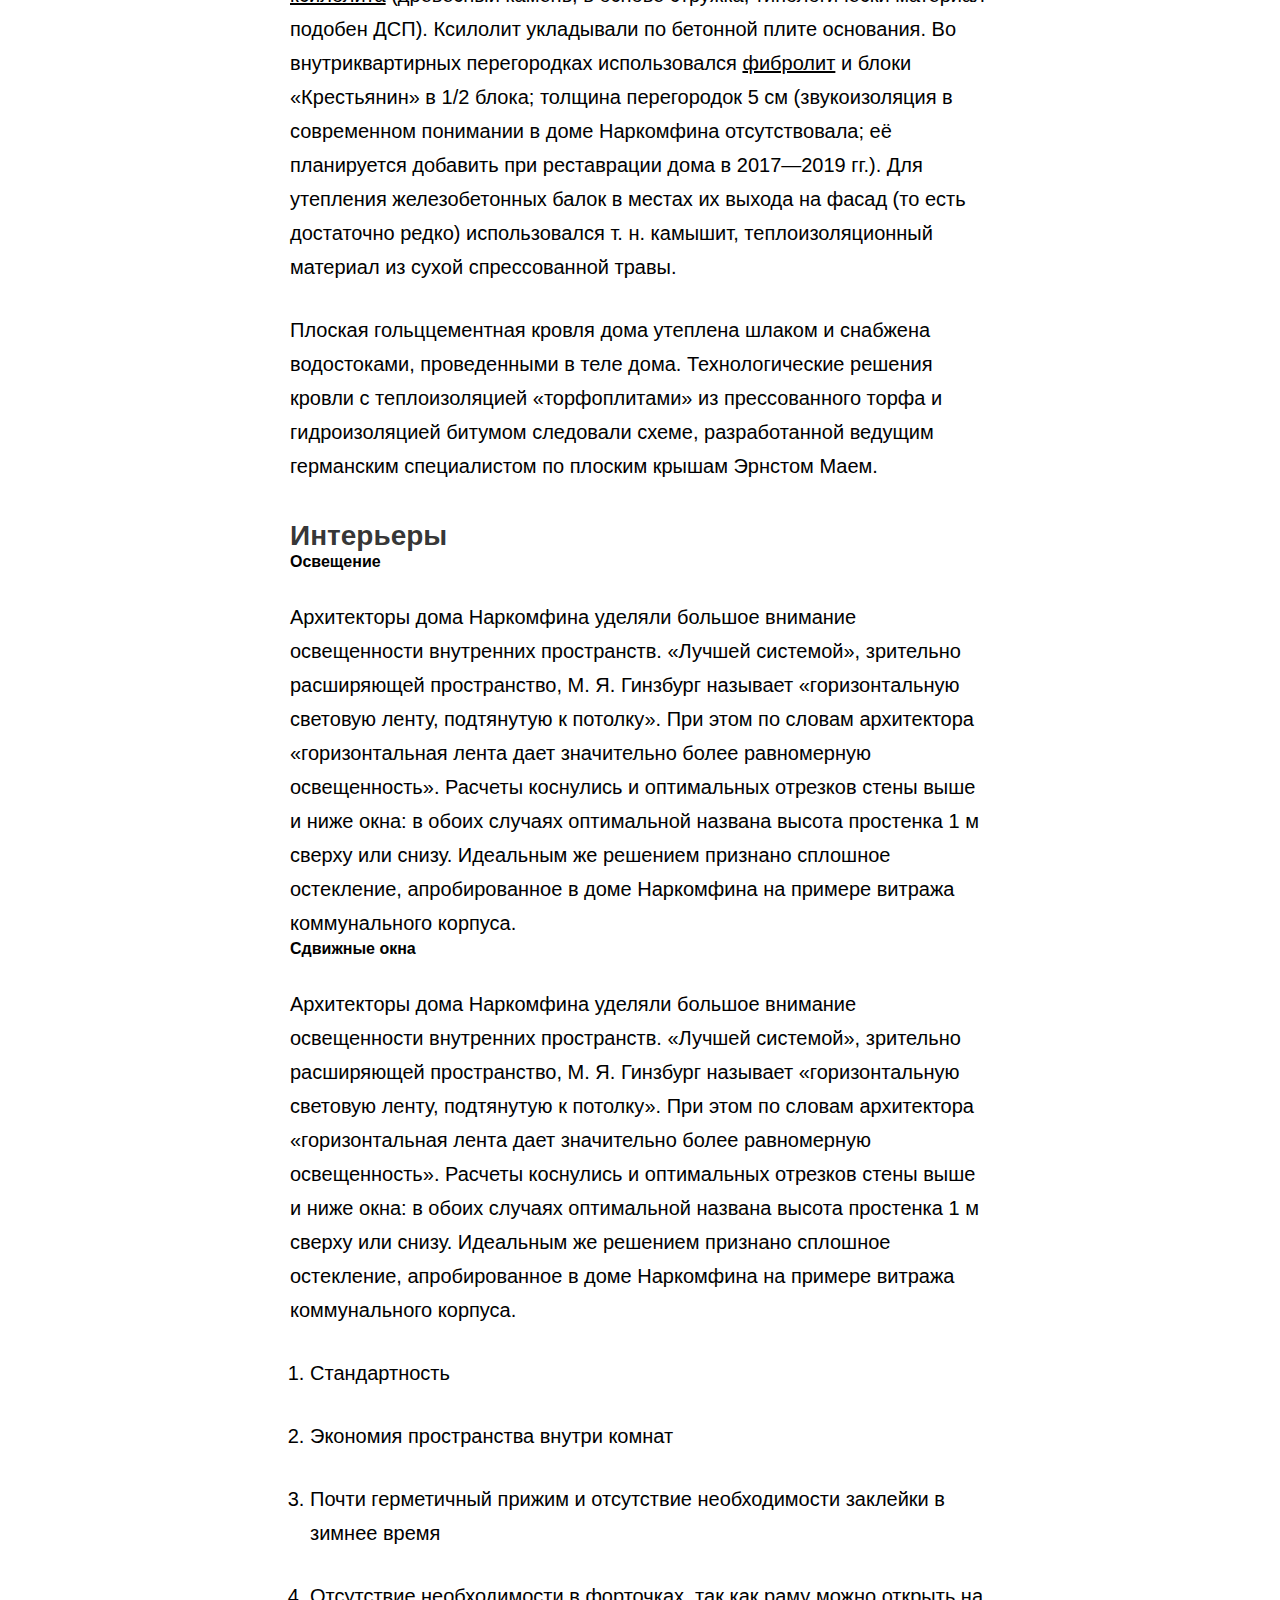
==== commit a41ee482: "add about" ====
--- a/index.html
+++ b/index.html
@@ -23,7 +23,7 @@
   <body>
     <div class="menubar">
       <a href="#"><img src="http://wikimedium.hack.exchange/images/logo.svg" alt="wikimedium"></a>
-      <a class="pr" href="#">о проекте</a>
+      <a class="pr" href="about.html">о проекте</a>
       <a class="pr" href="#">что-то</a>
       <a class="pr" href="#">и еще что-то</a>
     </div>
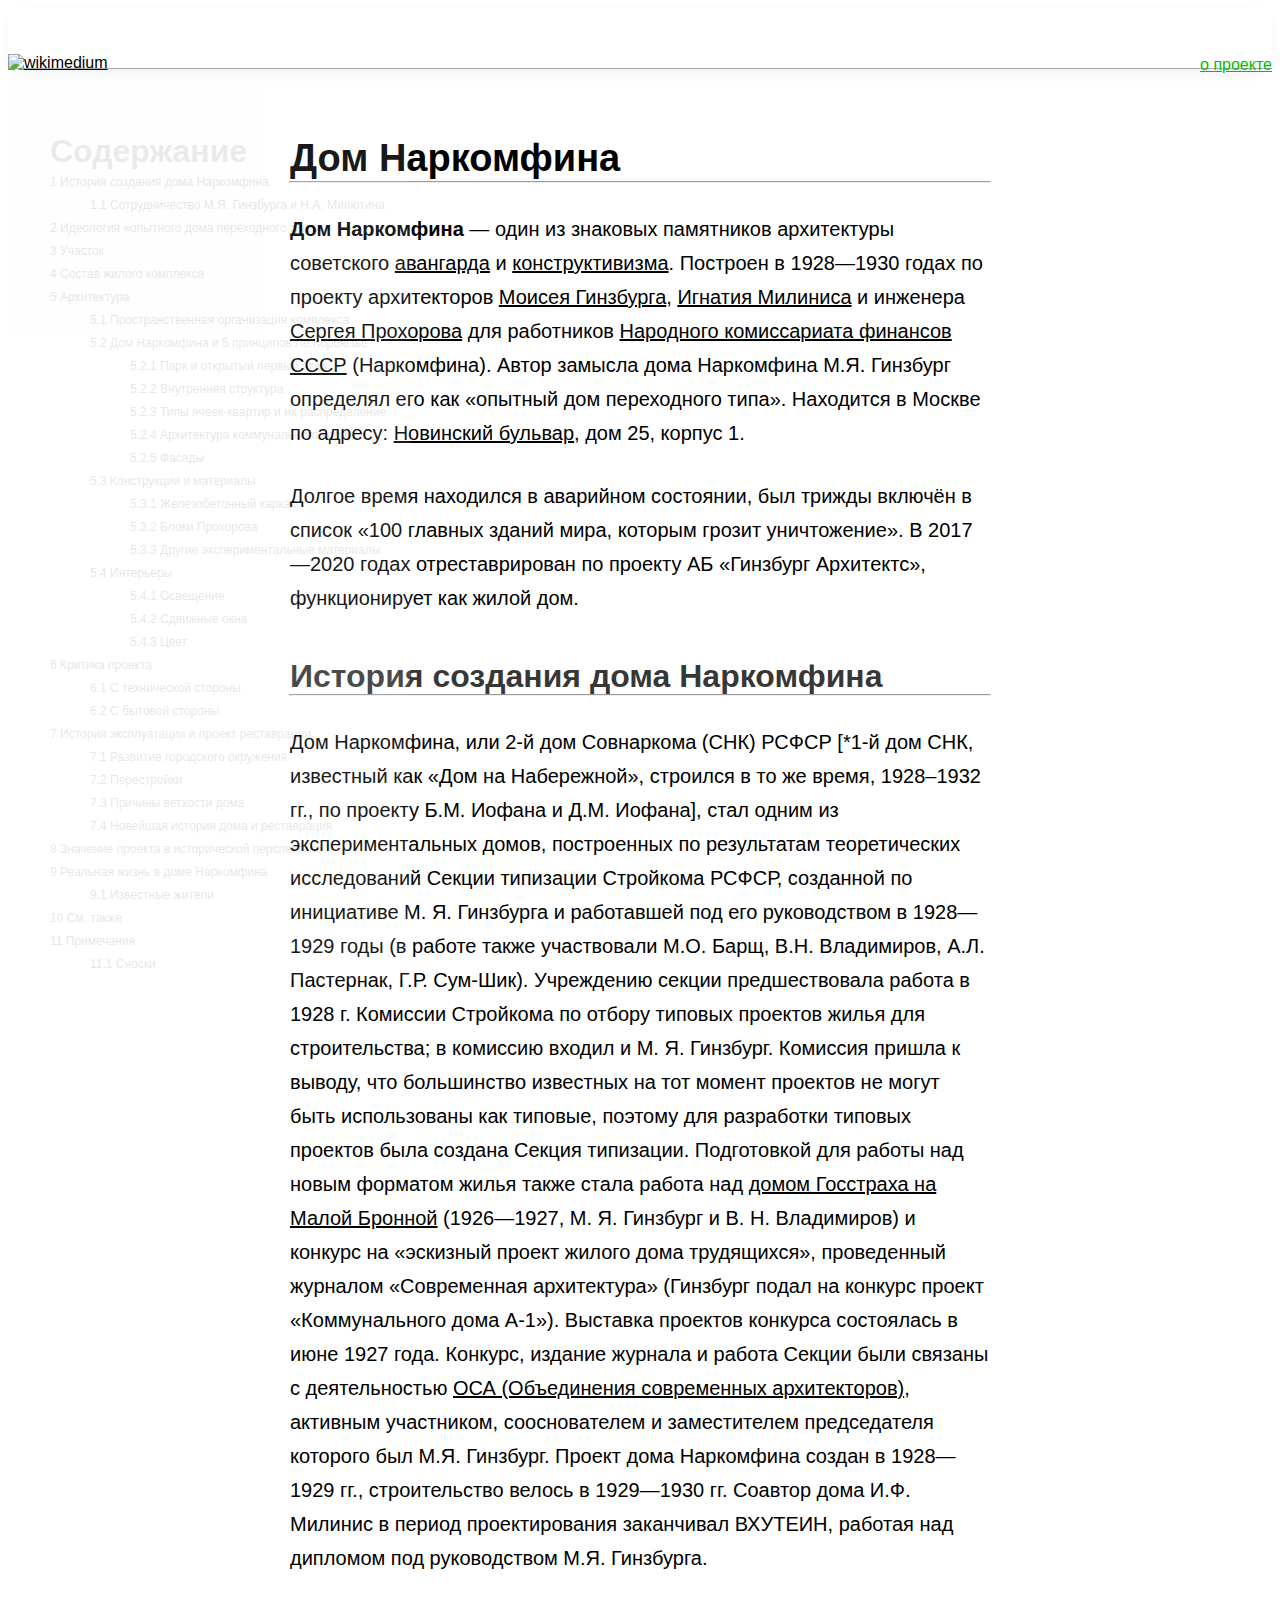
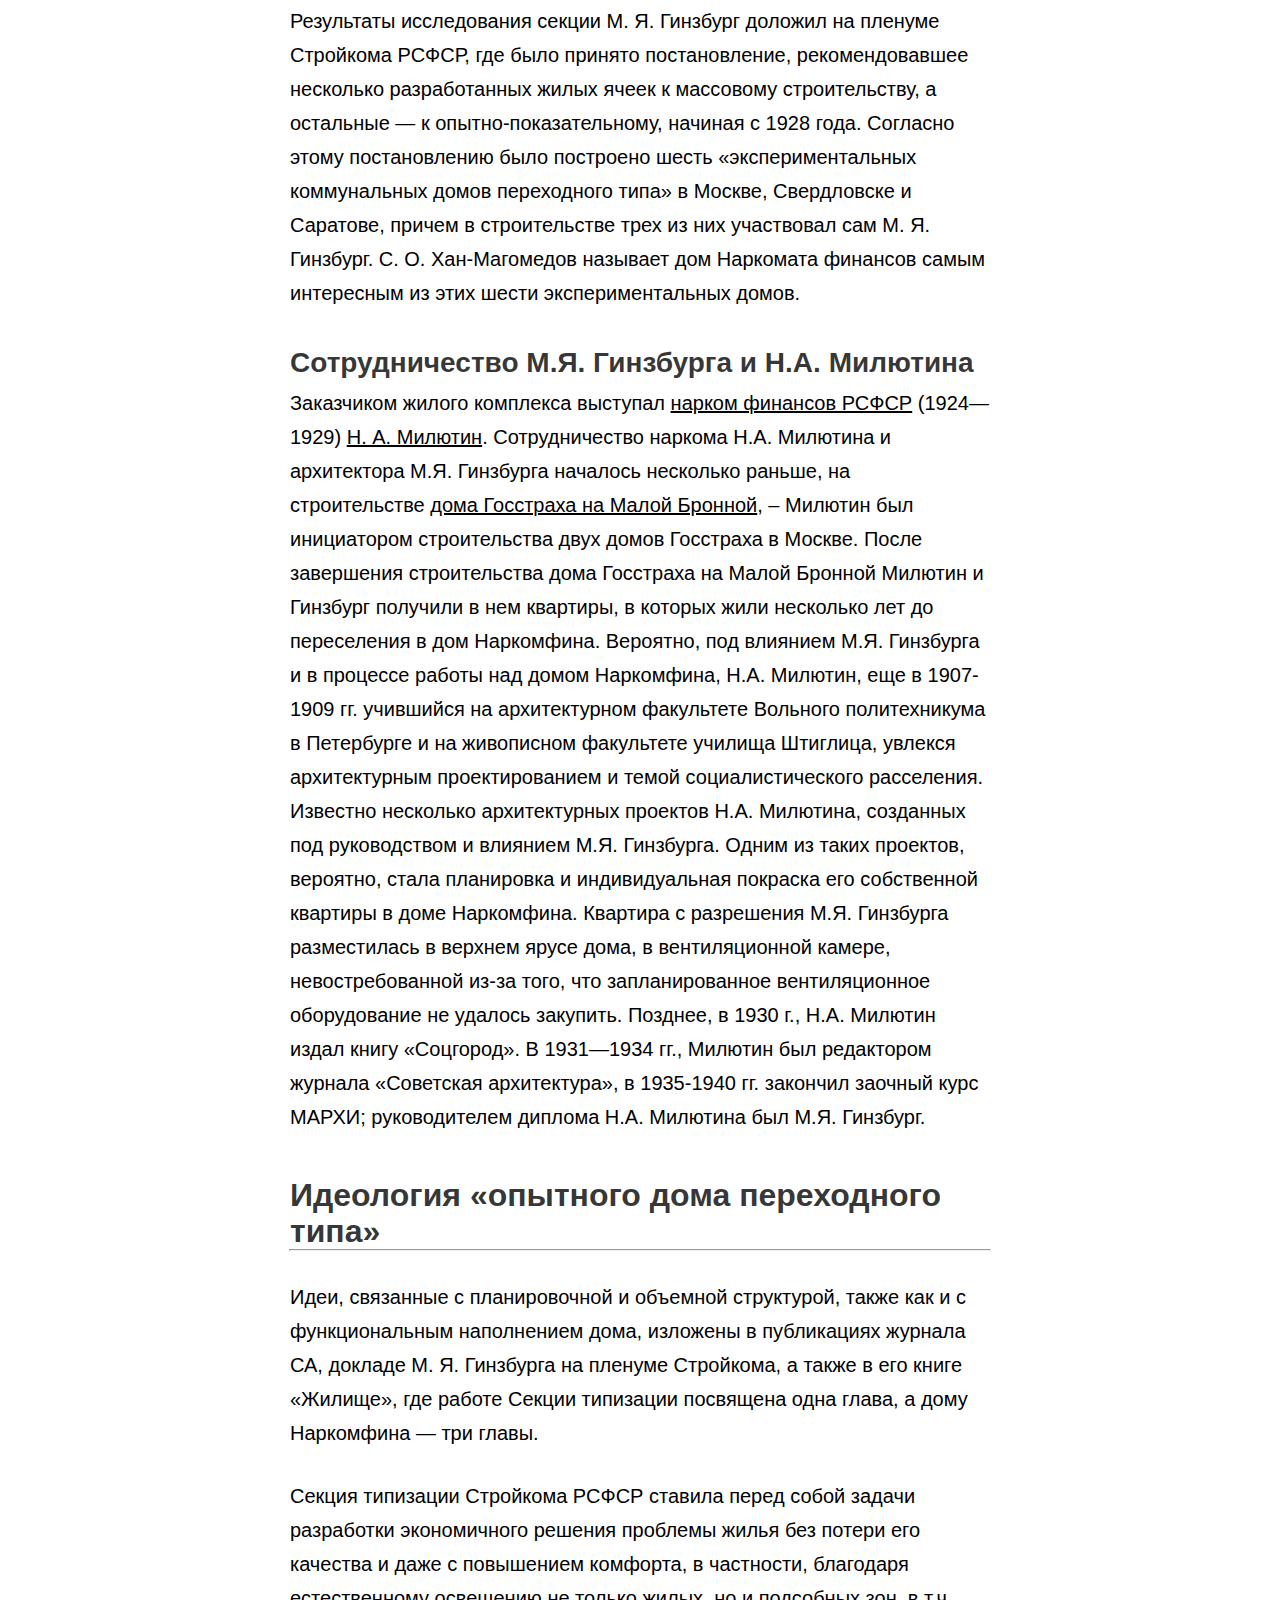
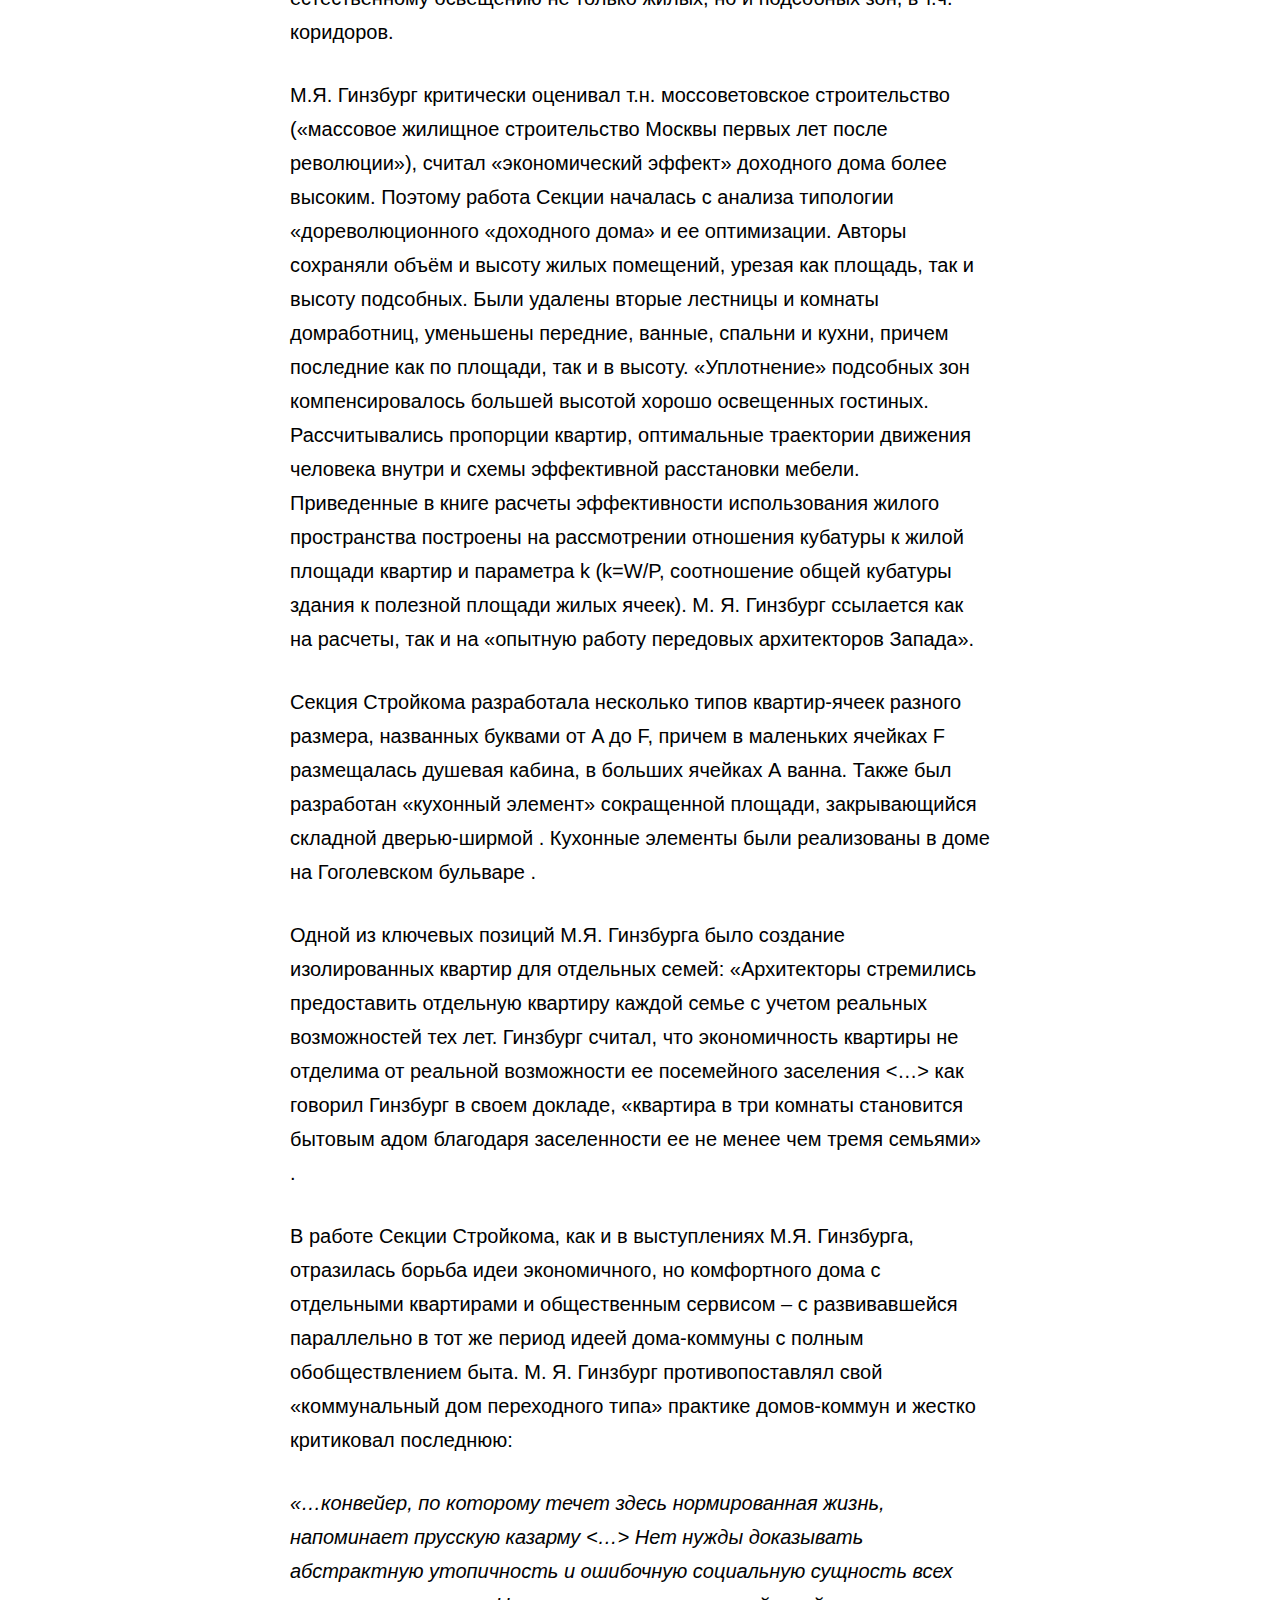
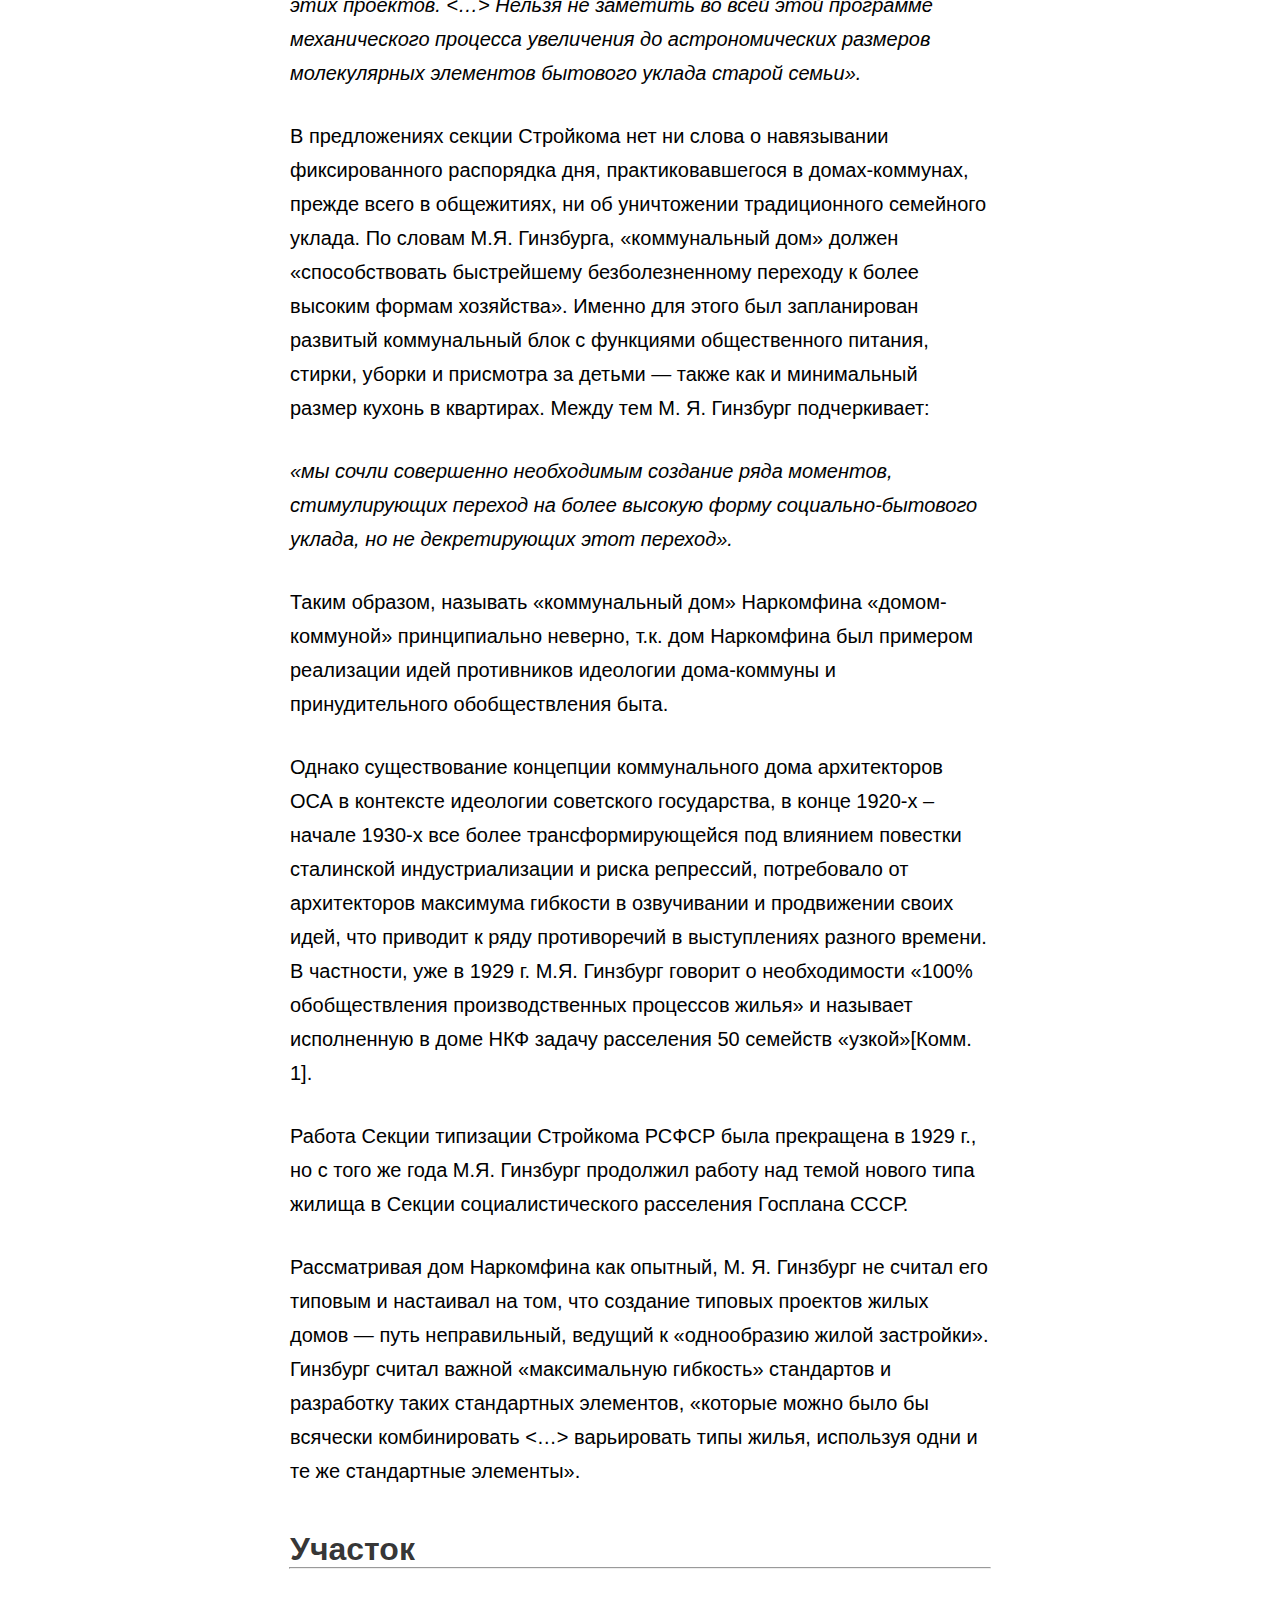
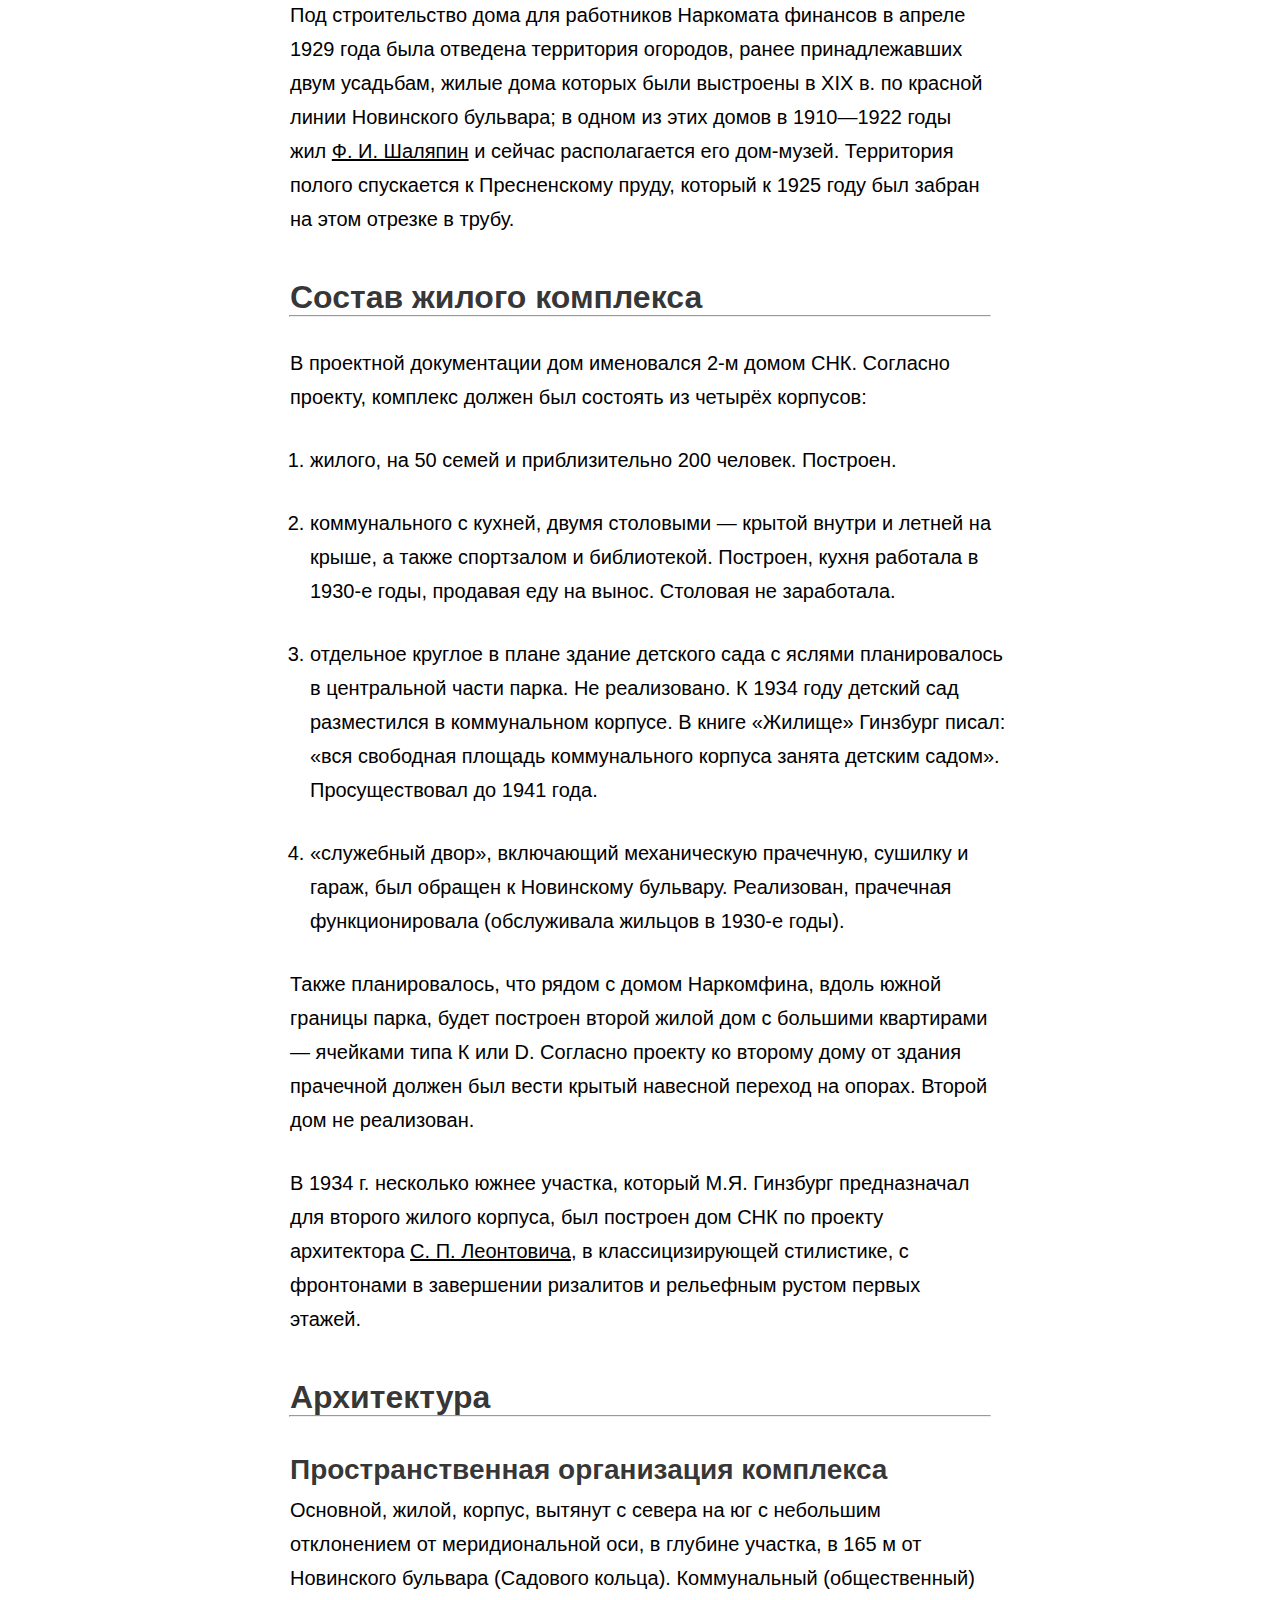
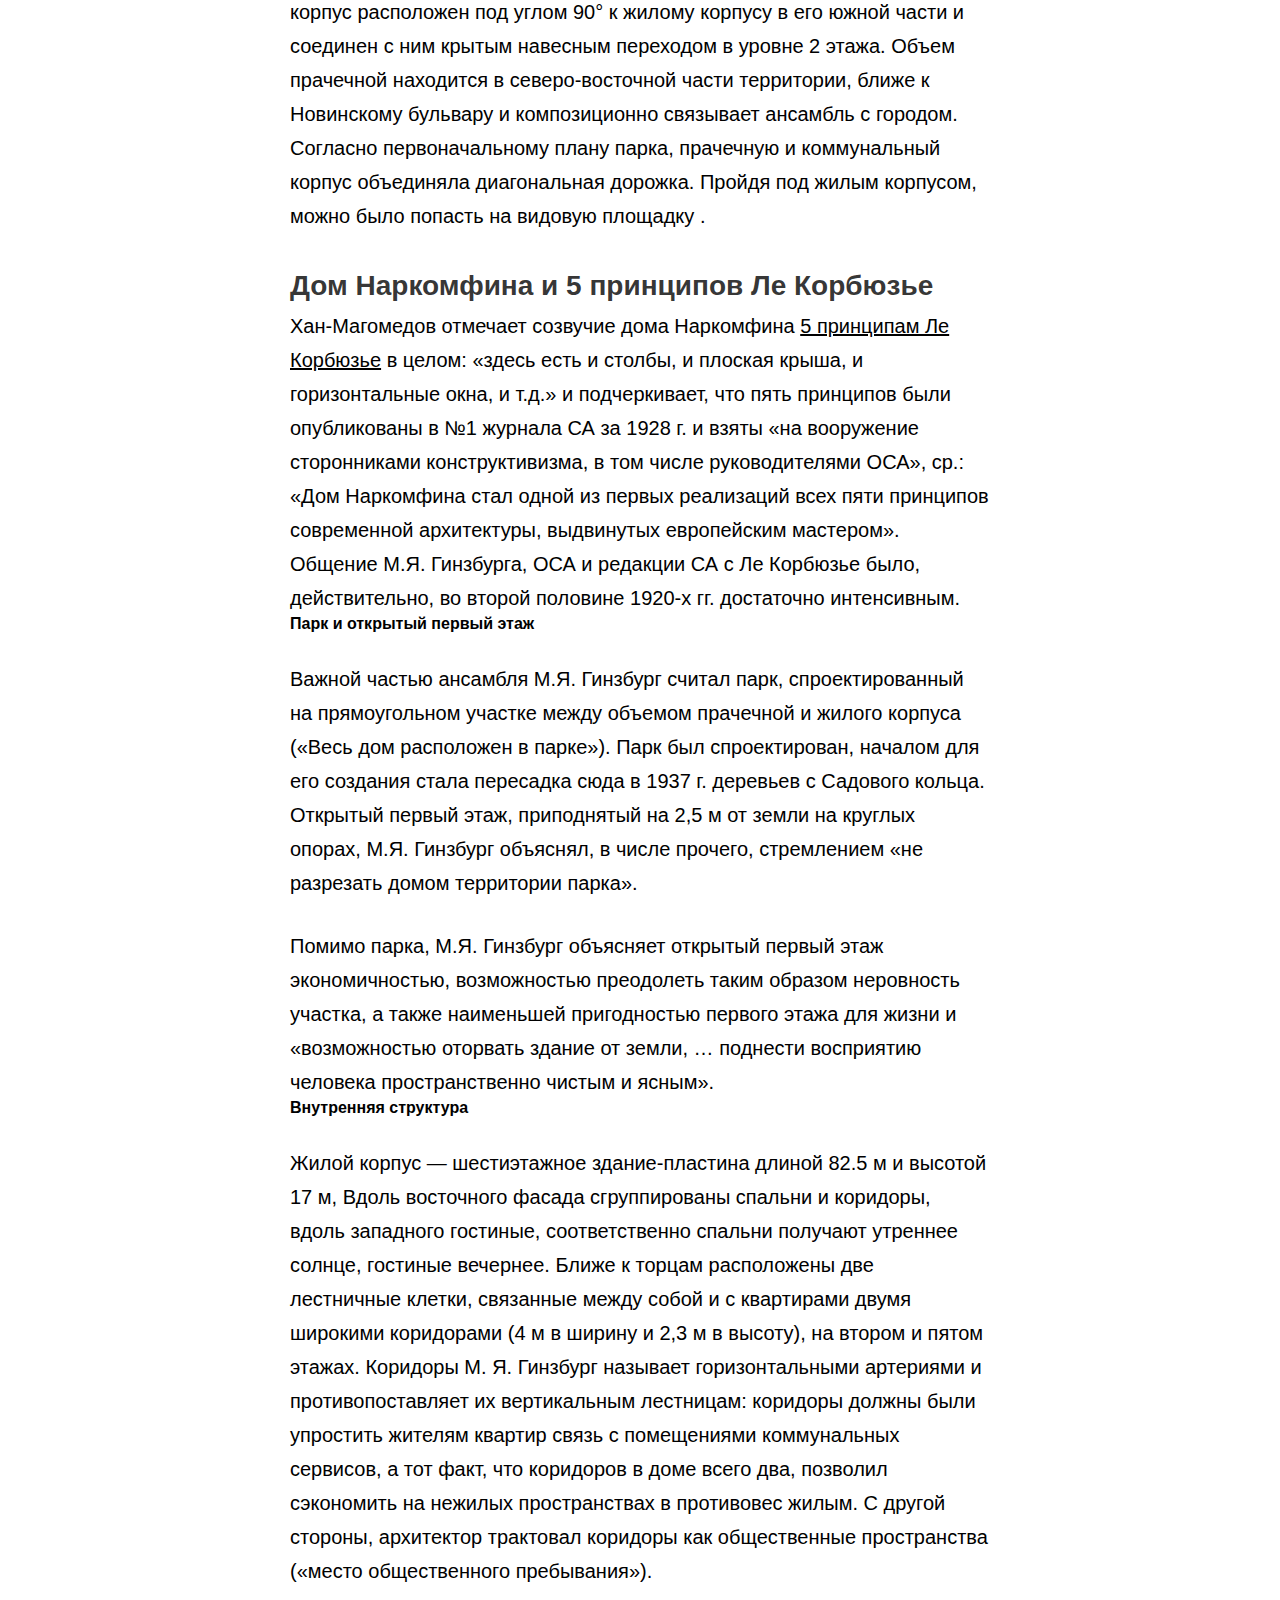
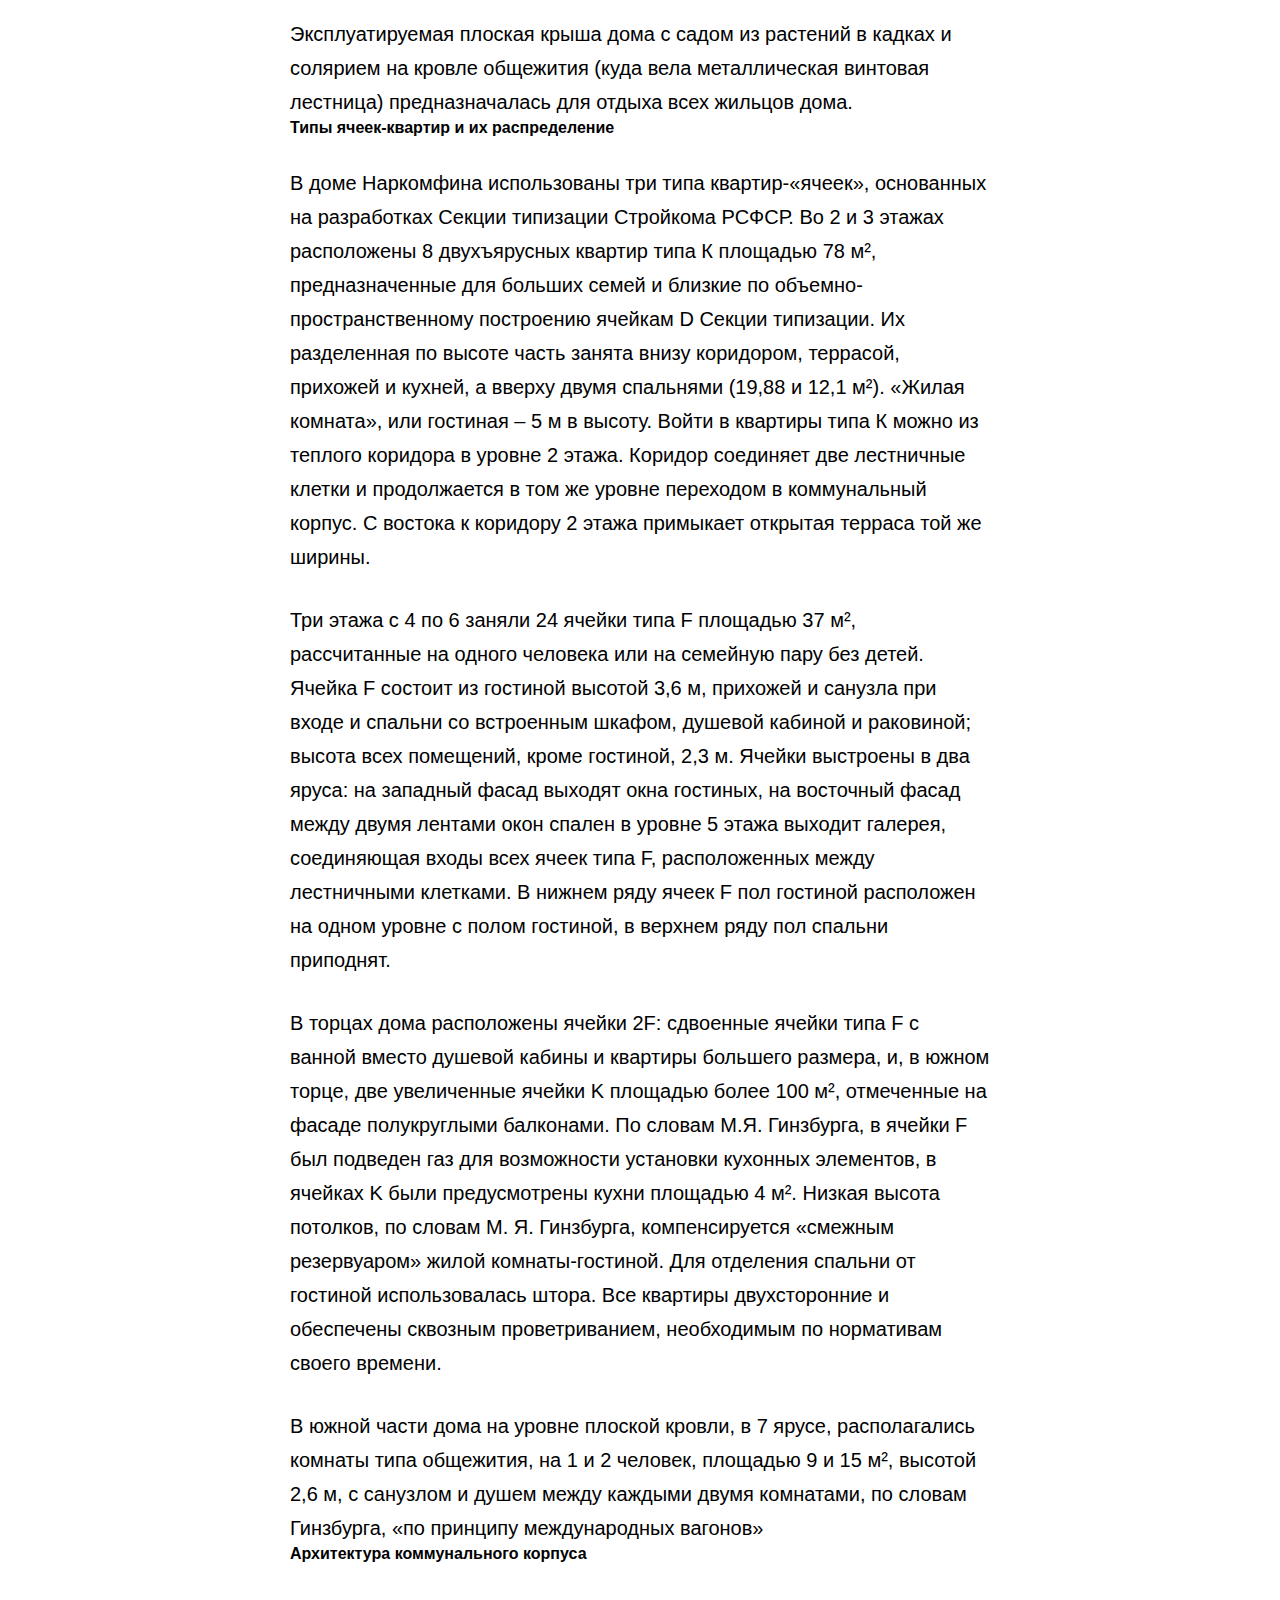
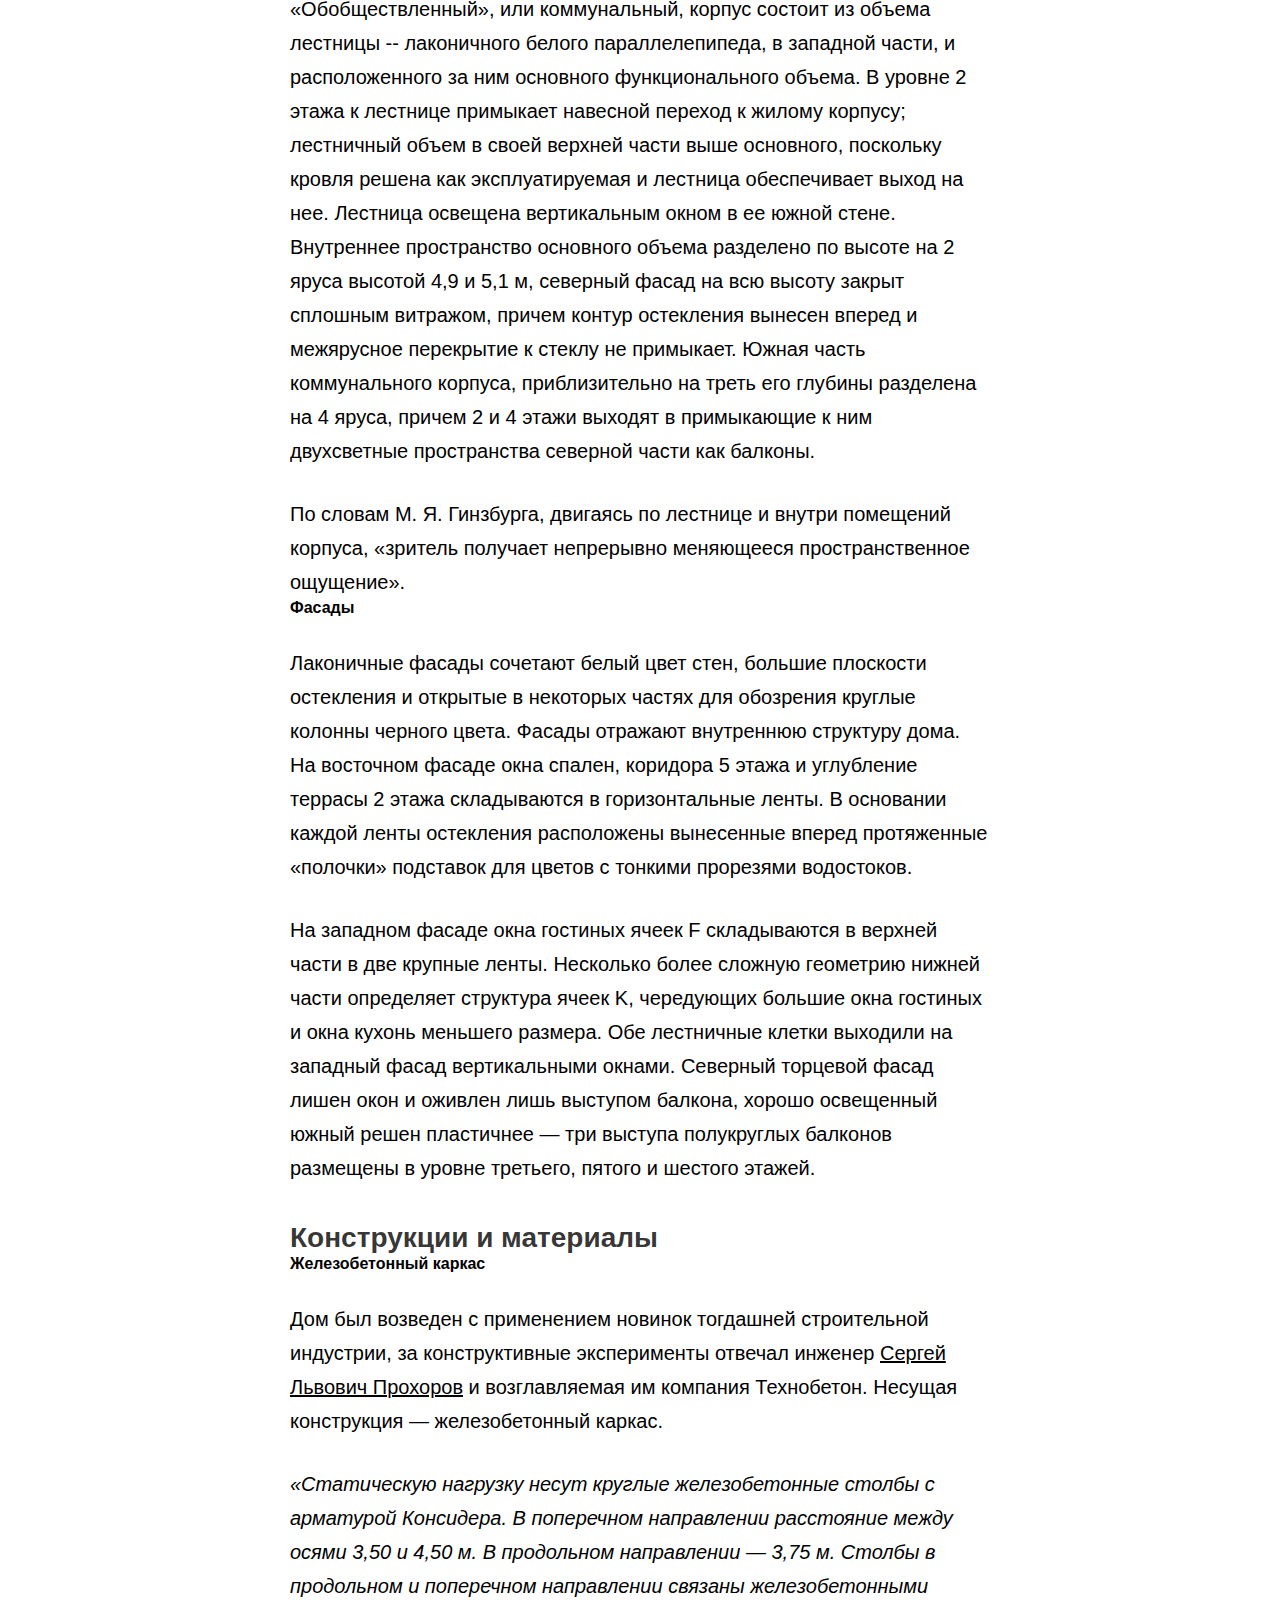
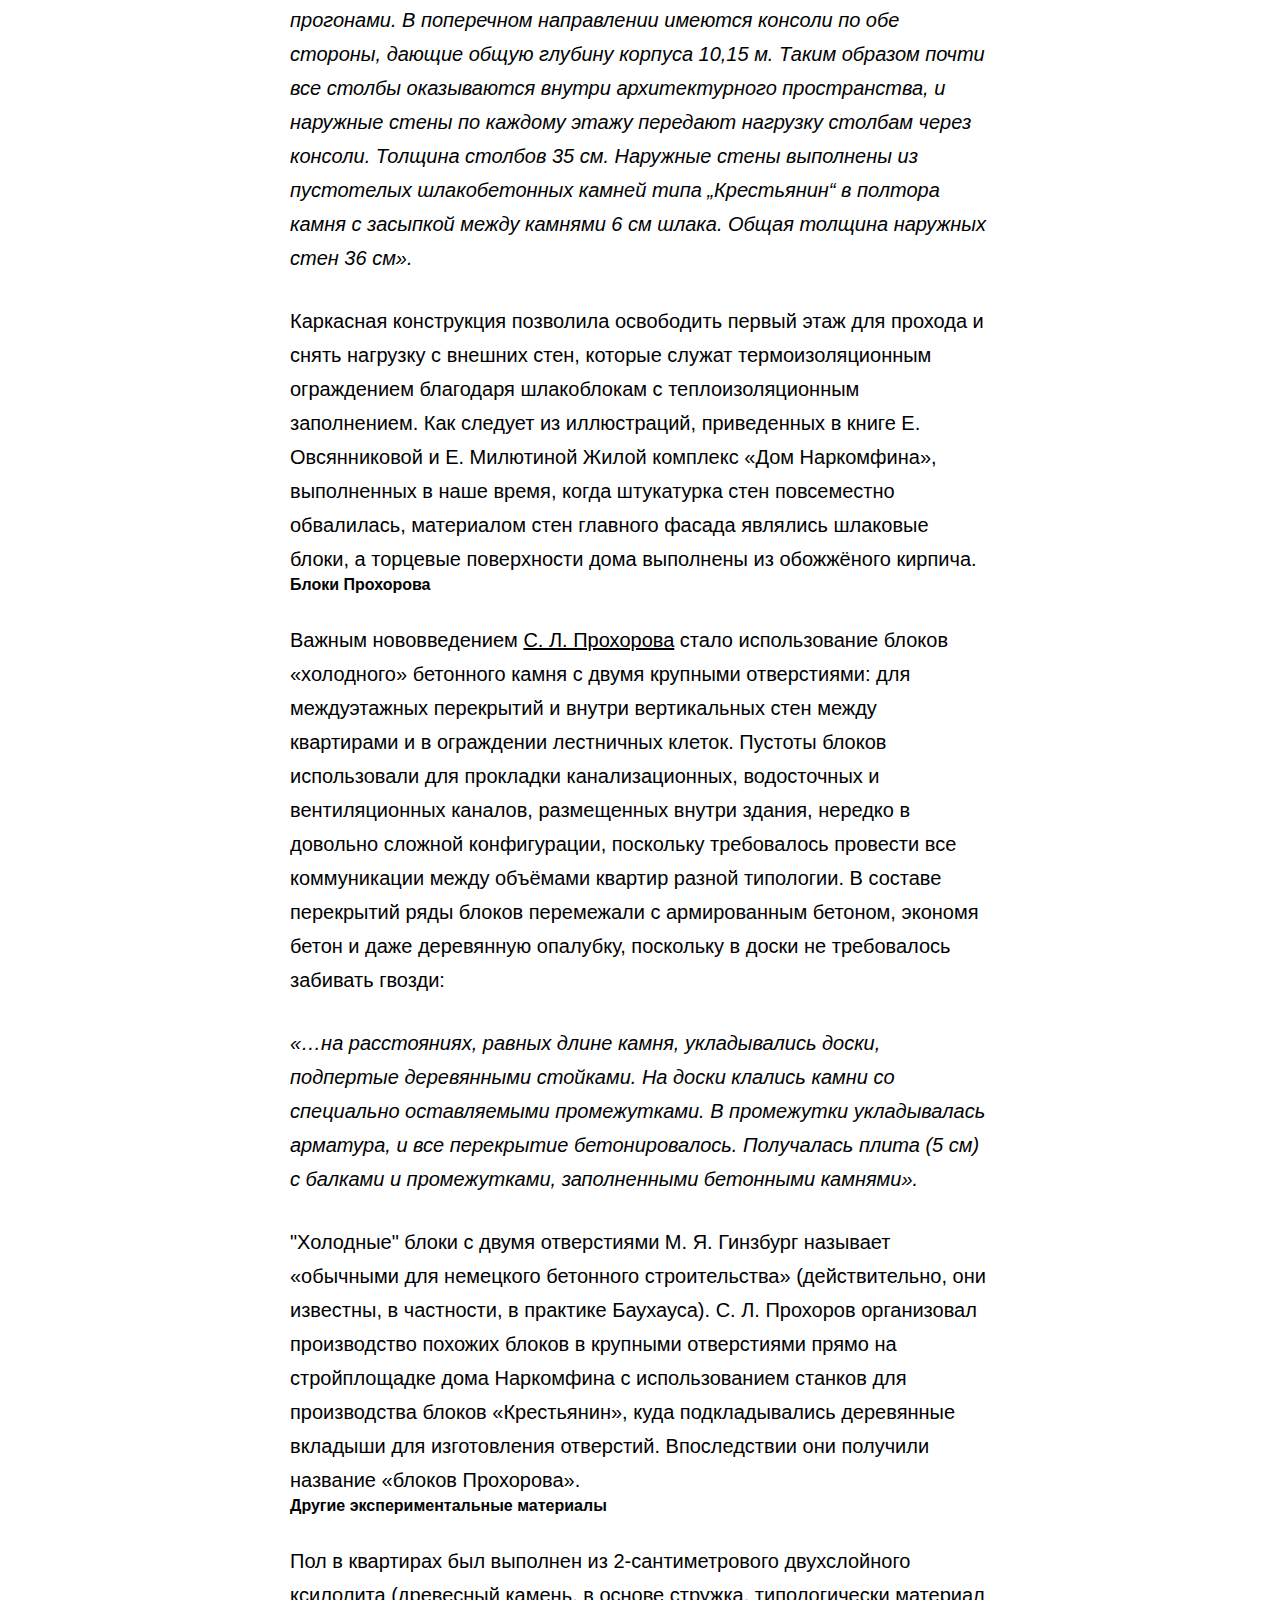
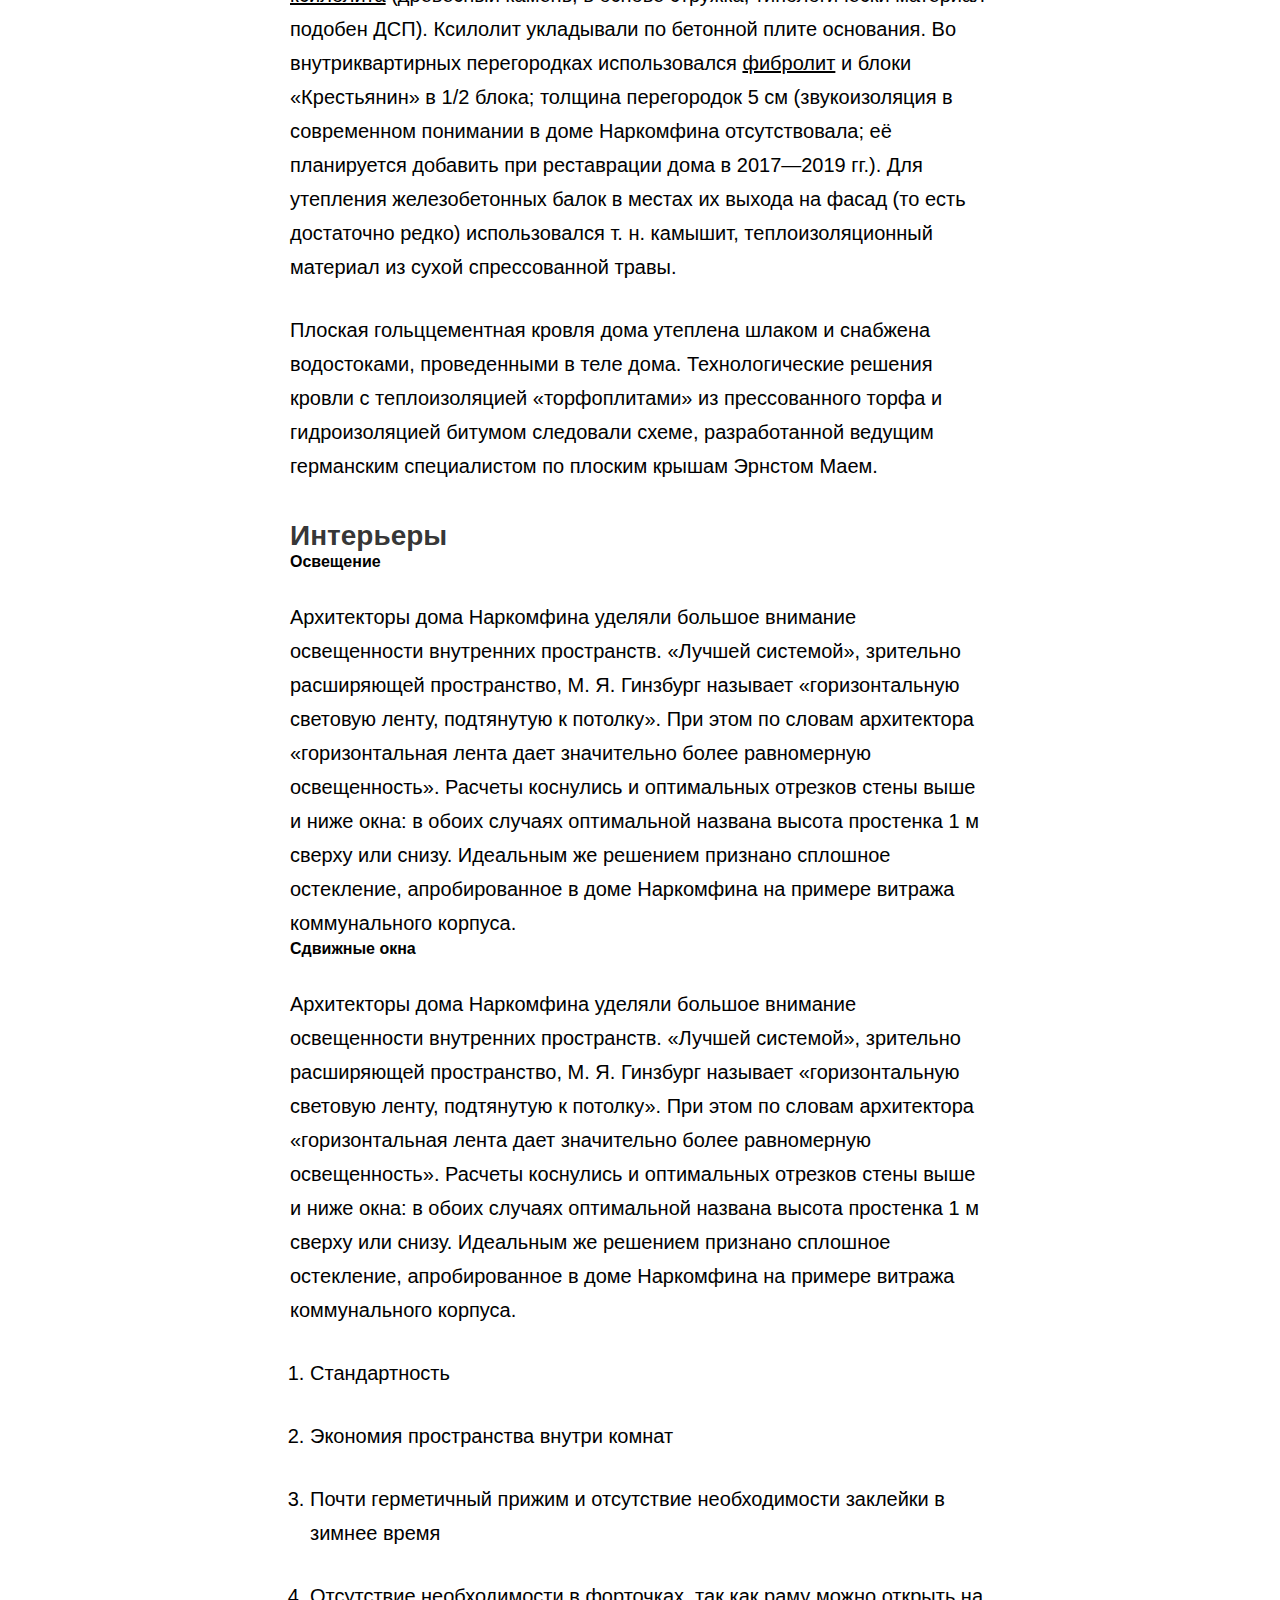
==== commit 3ac75703: "вудуе" ====
--- a/index.html
+++ b/index.html
@@ -24,8 +24,6 @@
     <div class="menubar">
       <a href="#"><img src="http://wikimedium.hack.exchange/images/logo.svg" alt="wikimedium"></a>
       <a class="pr" href="about.html">о проекте</a>
-      <a class="pr" href="#">что-то</a>
-      <a class="pr" href="#">и еще что-то</a>
     </div>
     <h1>Дом Наркомфина</h1>
     <hr>
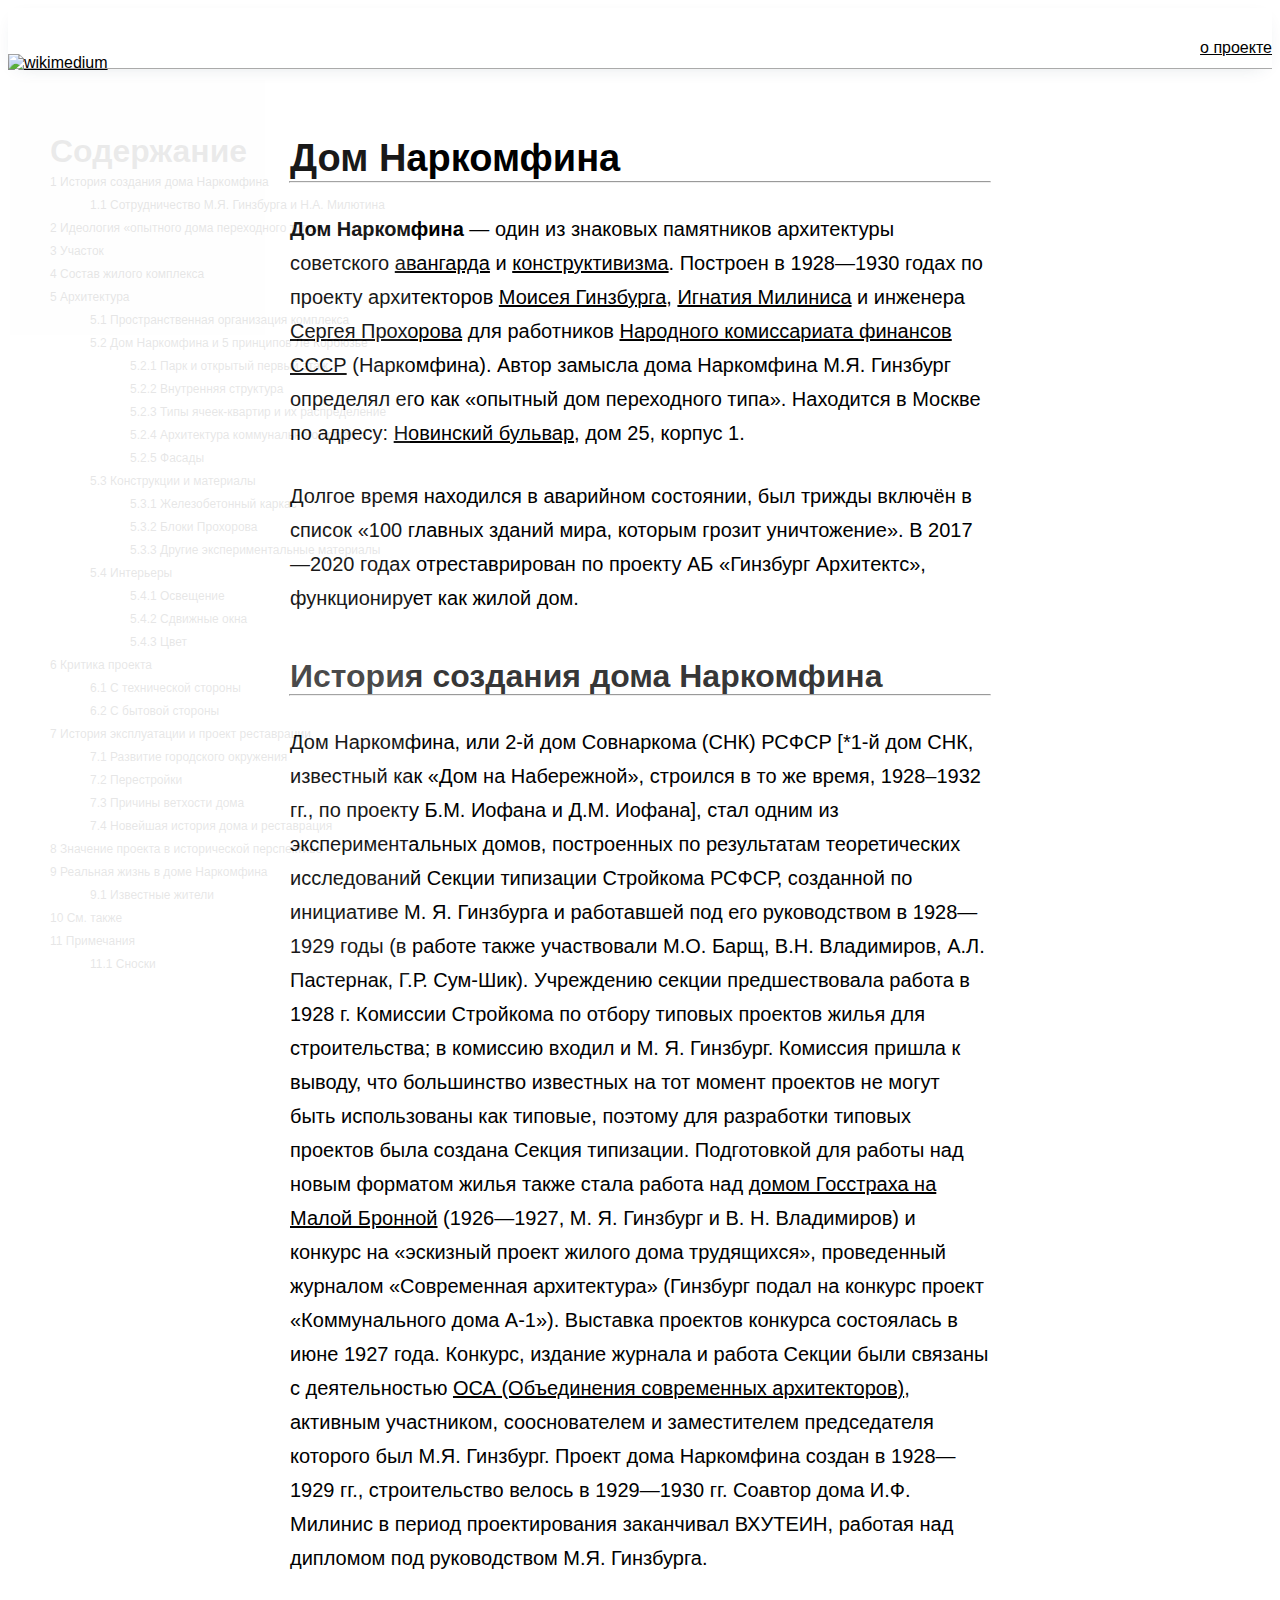
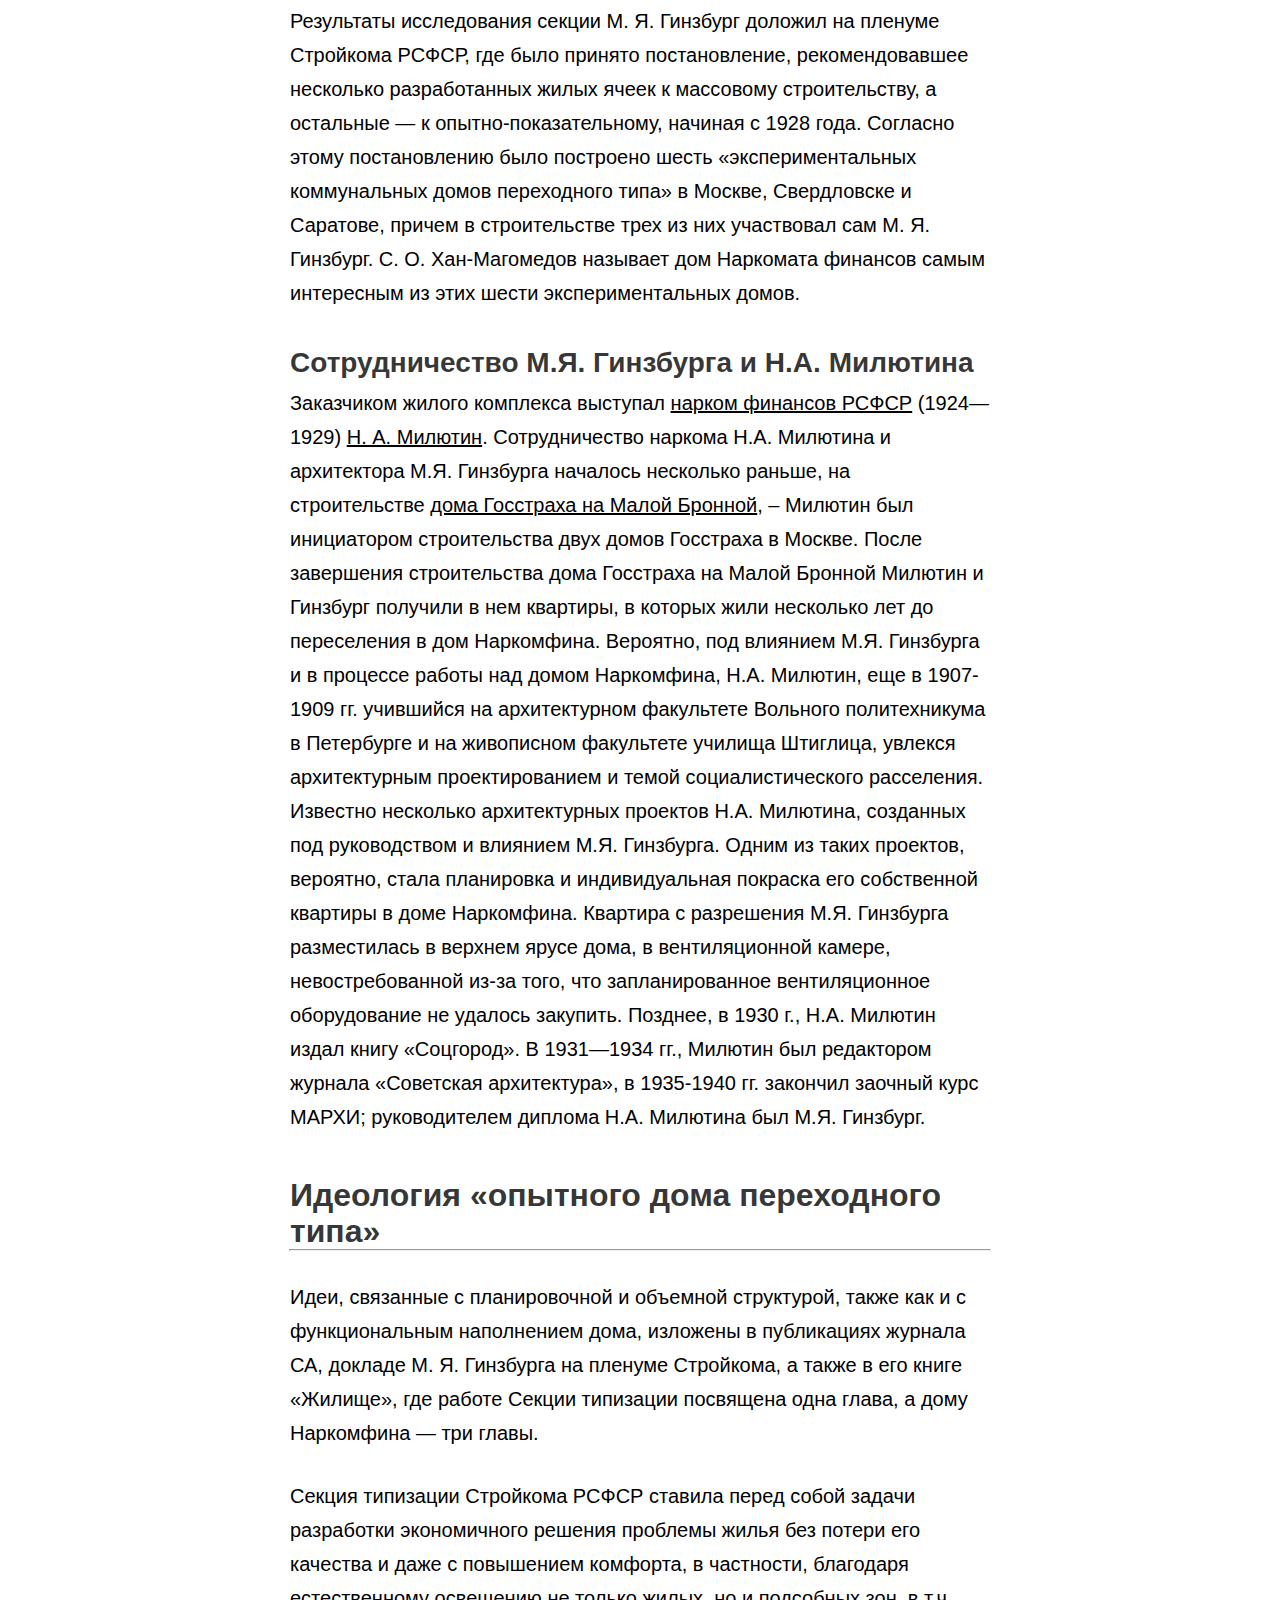
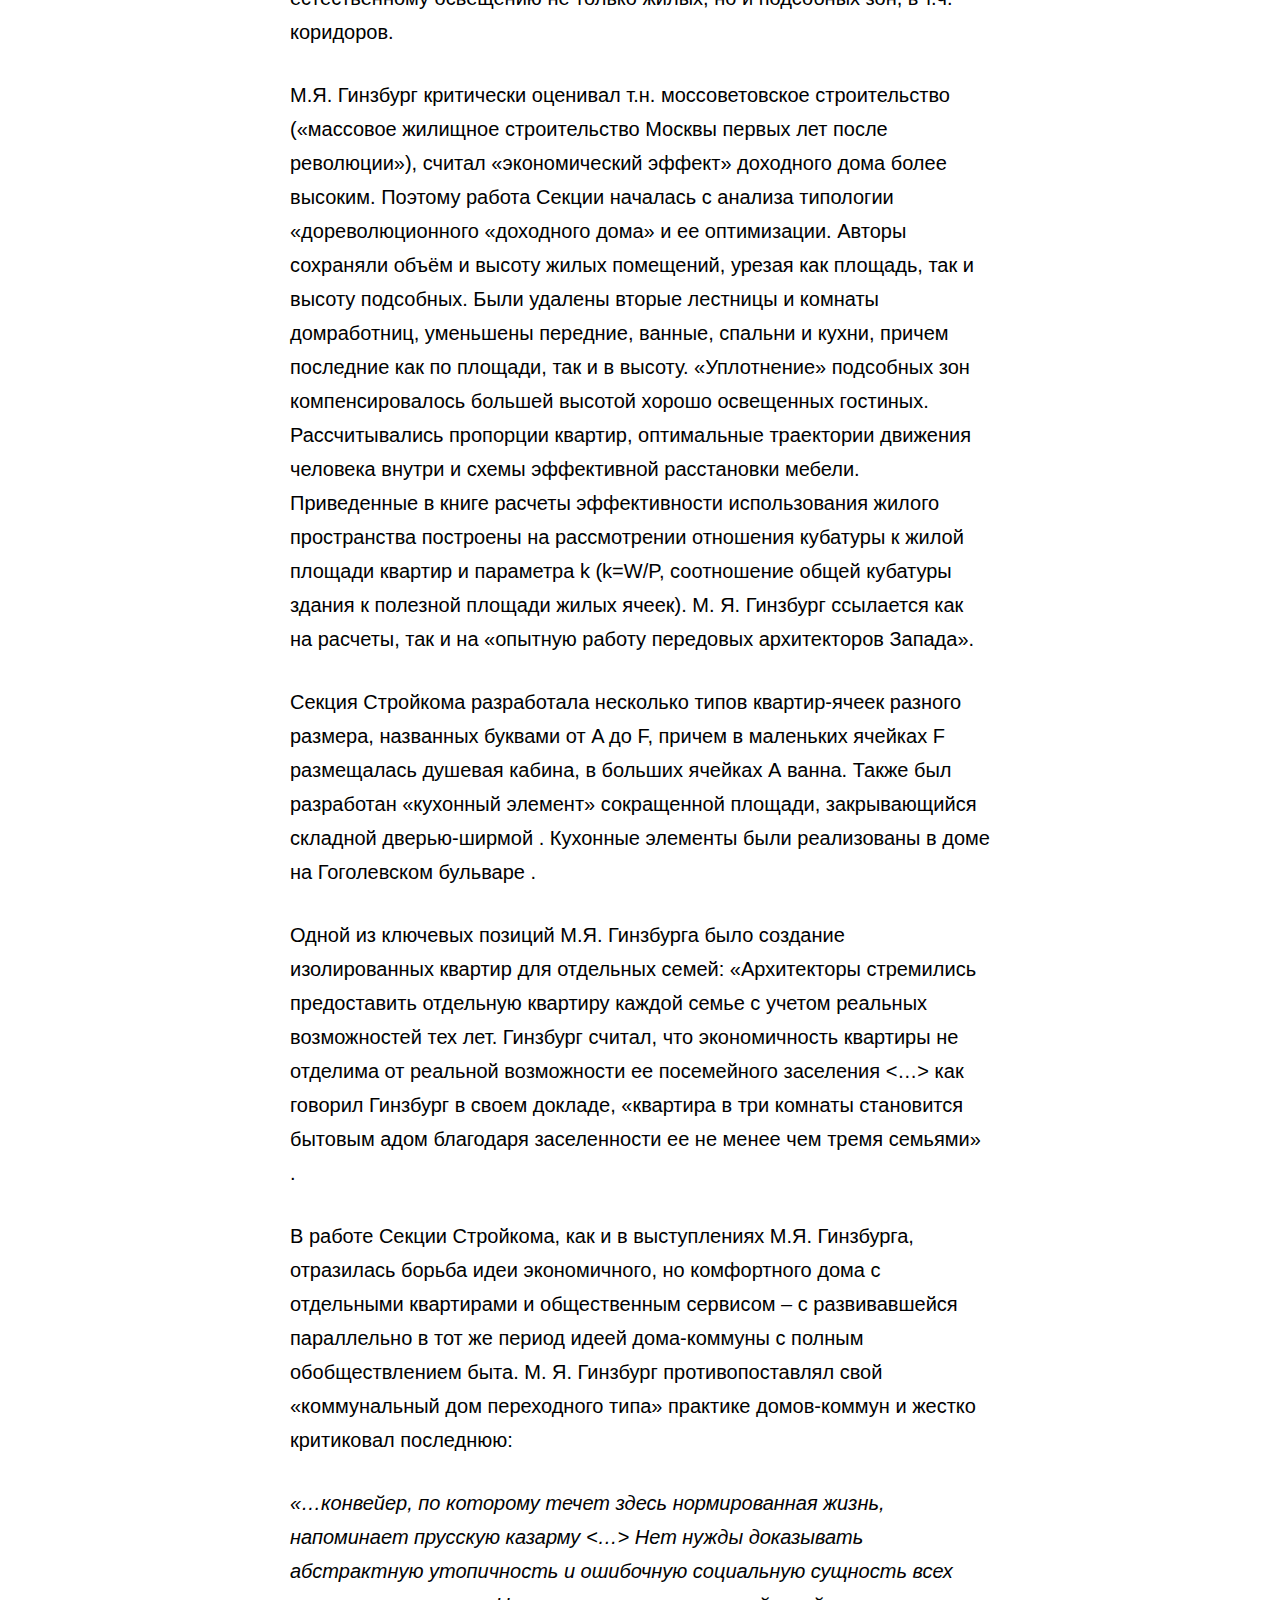
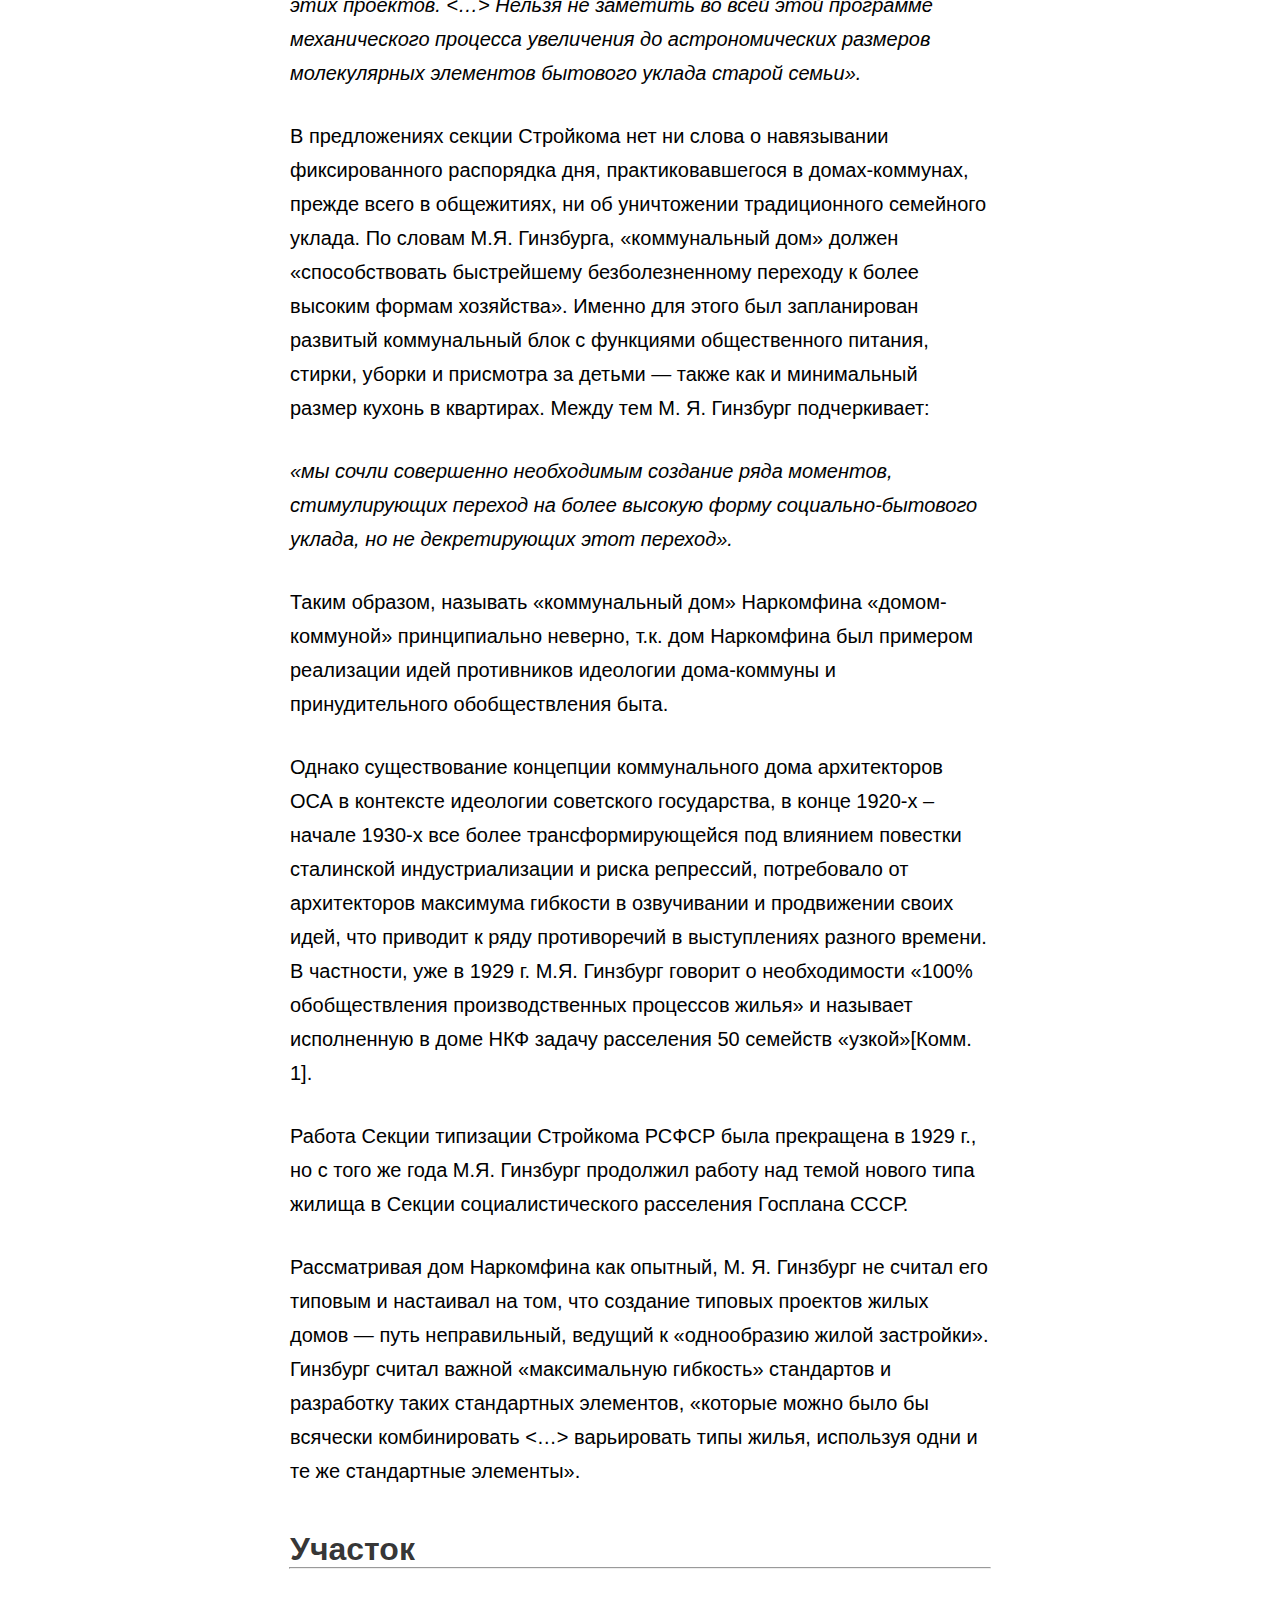
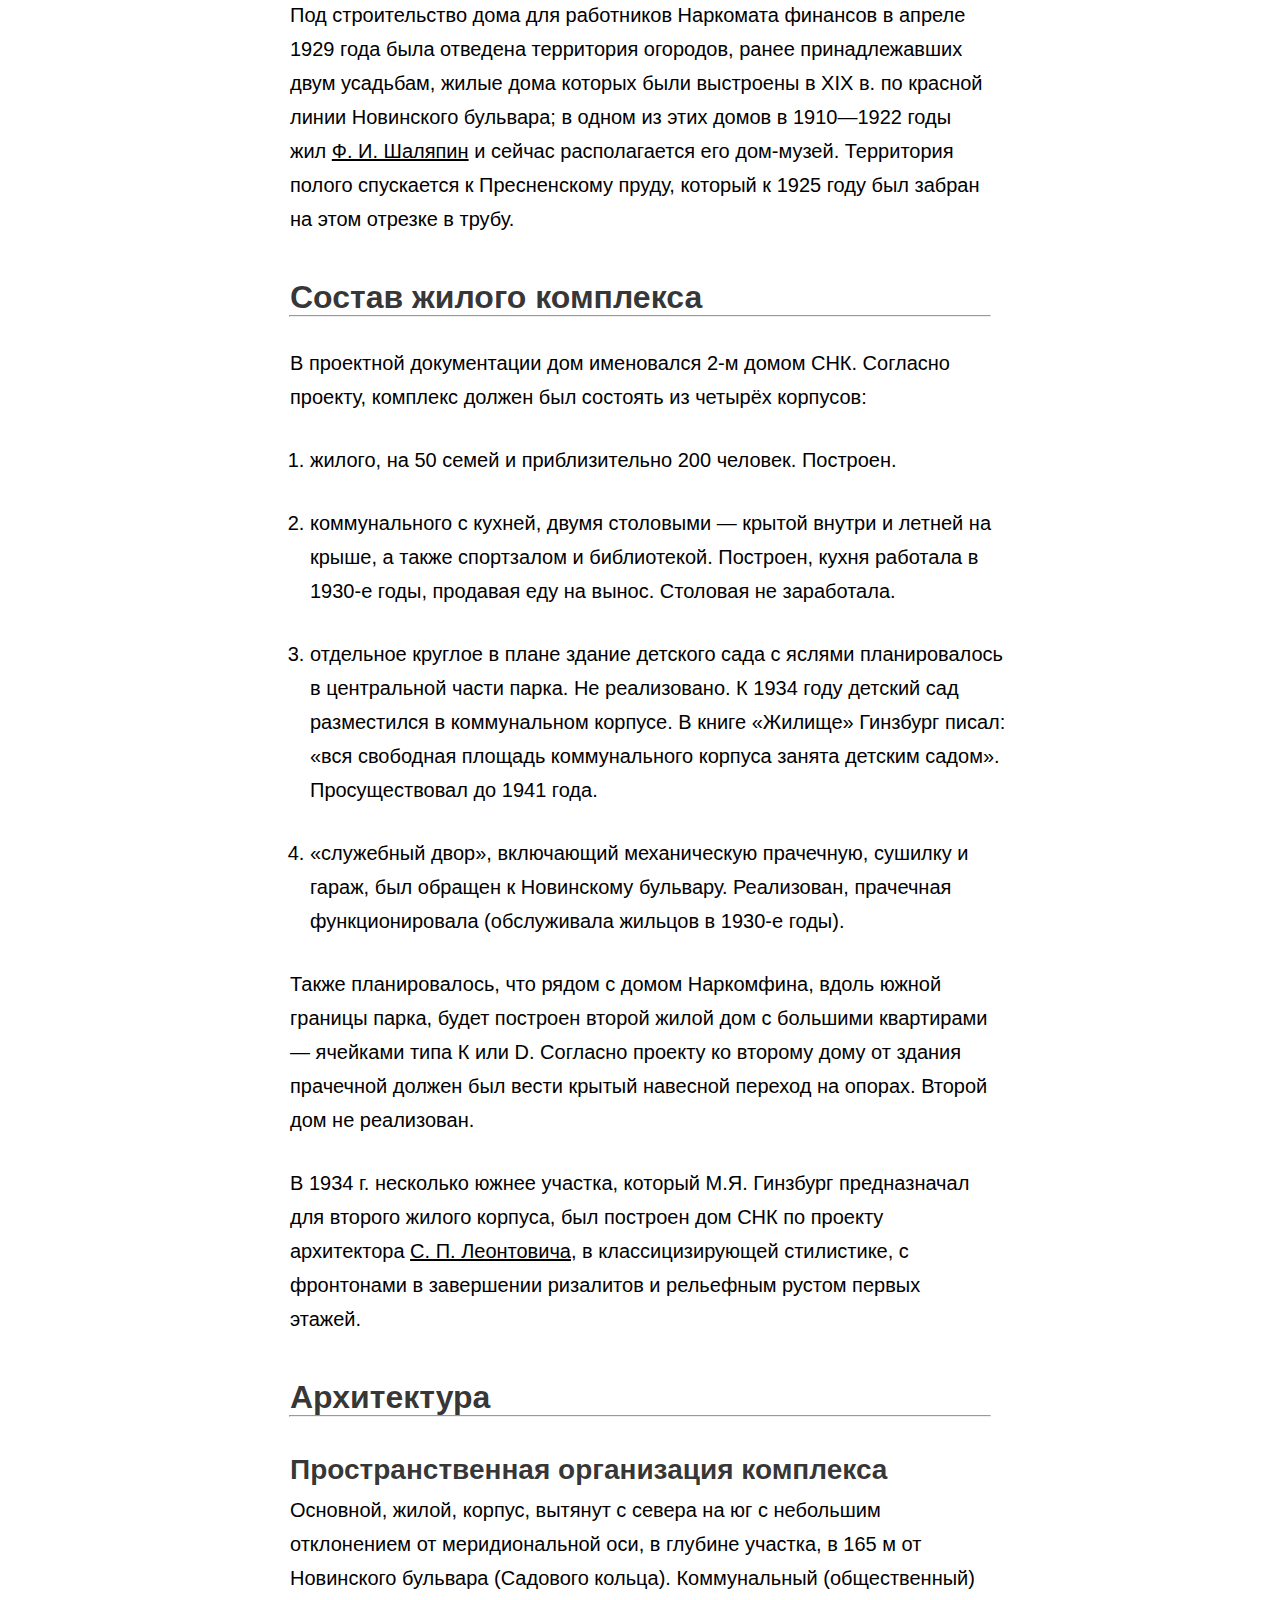
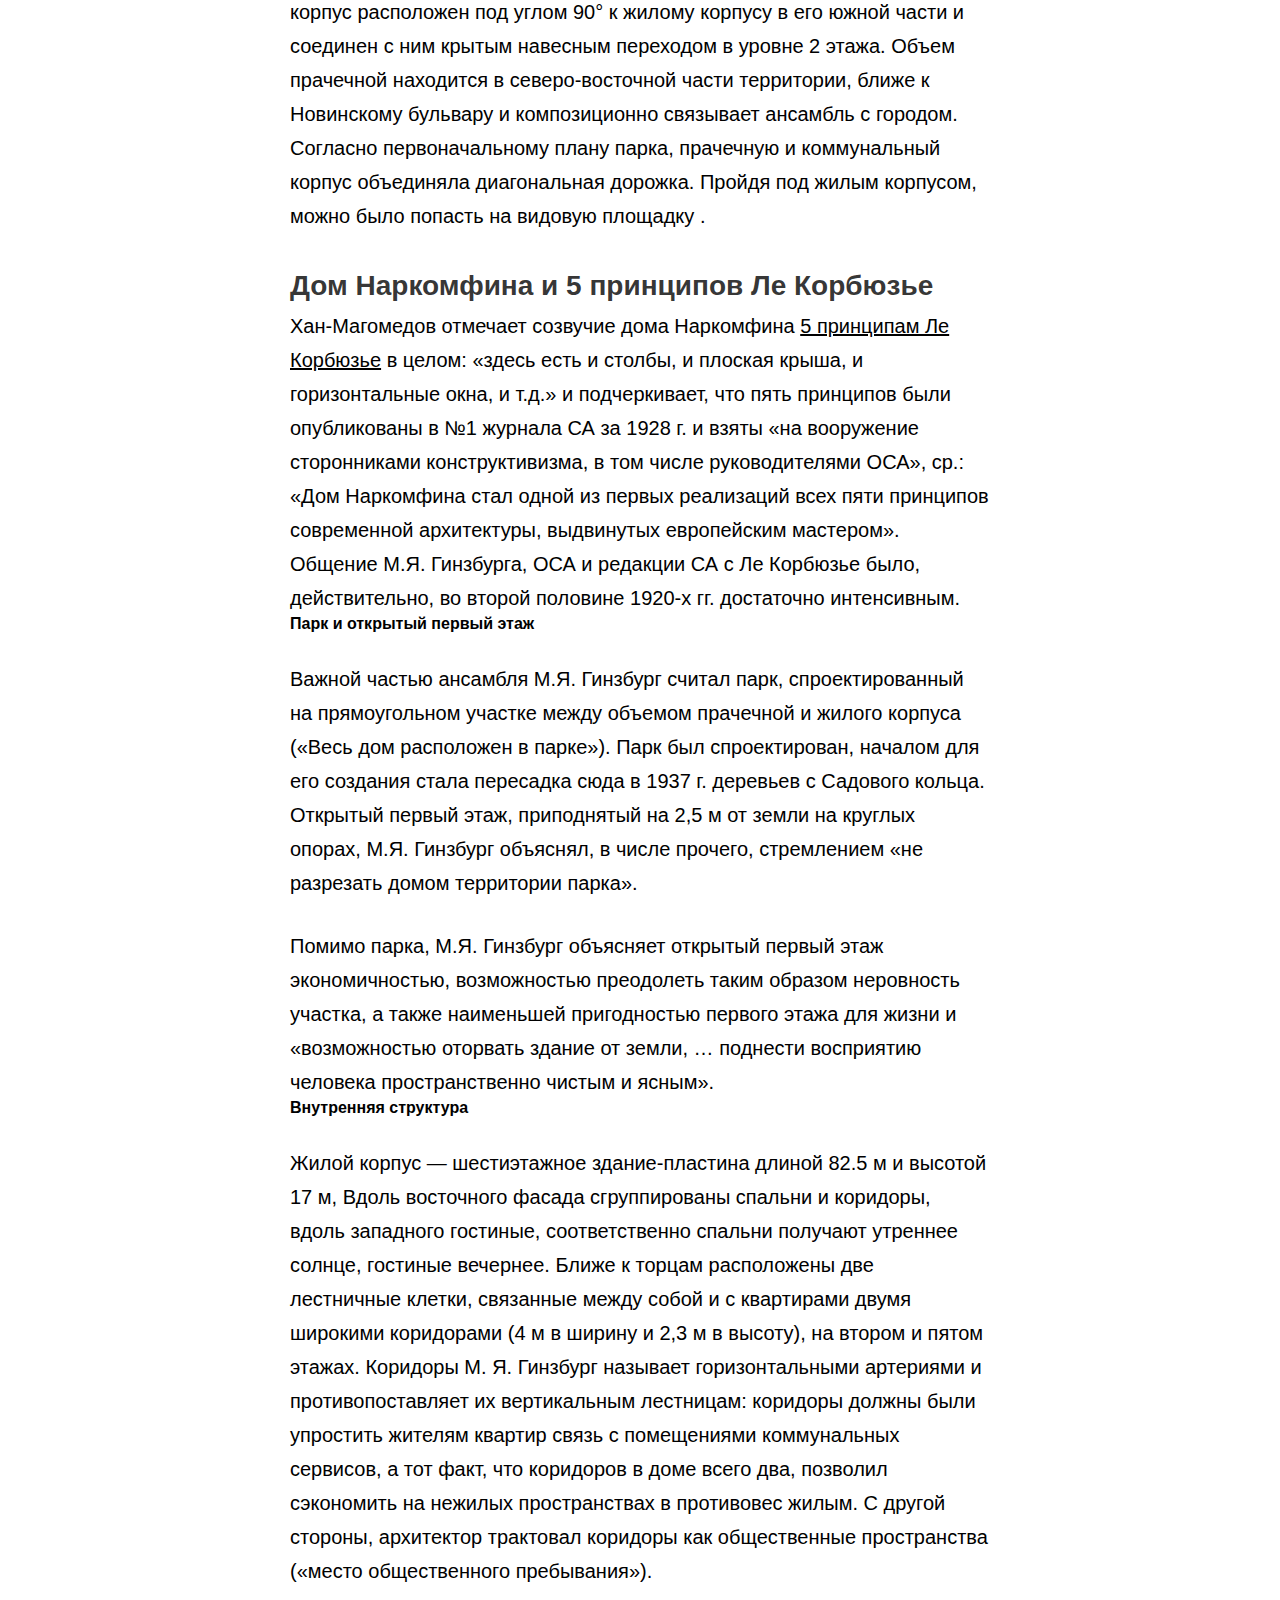
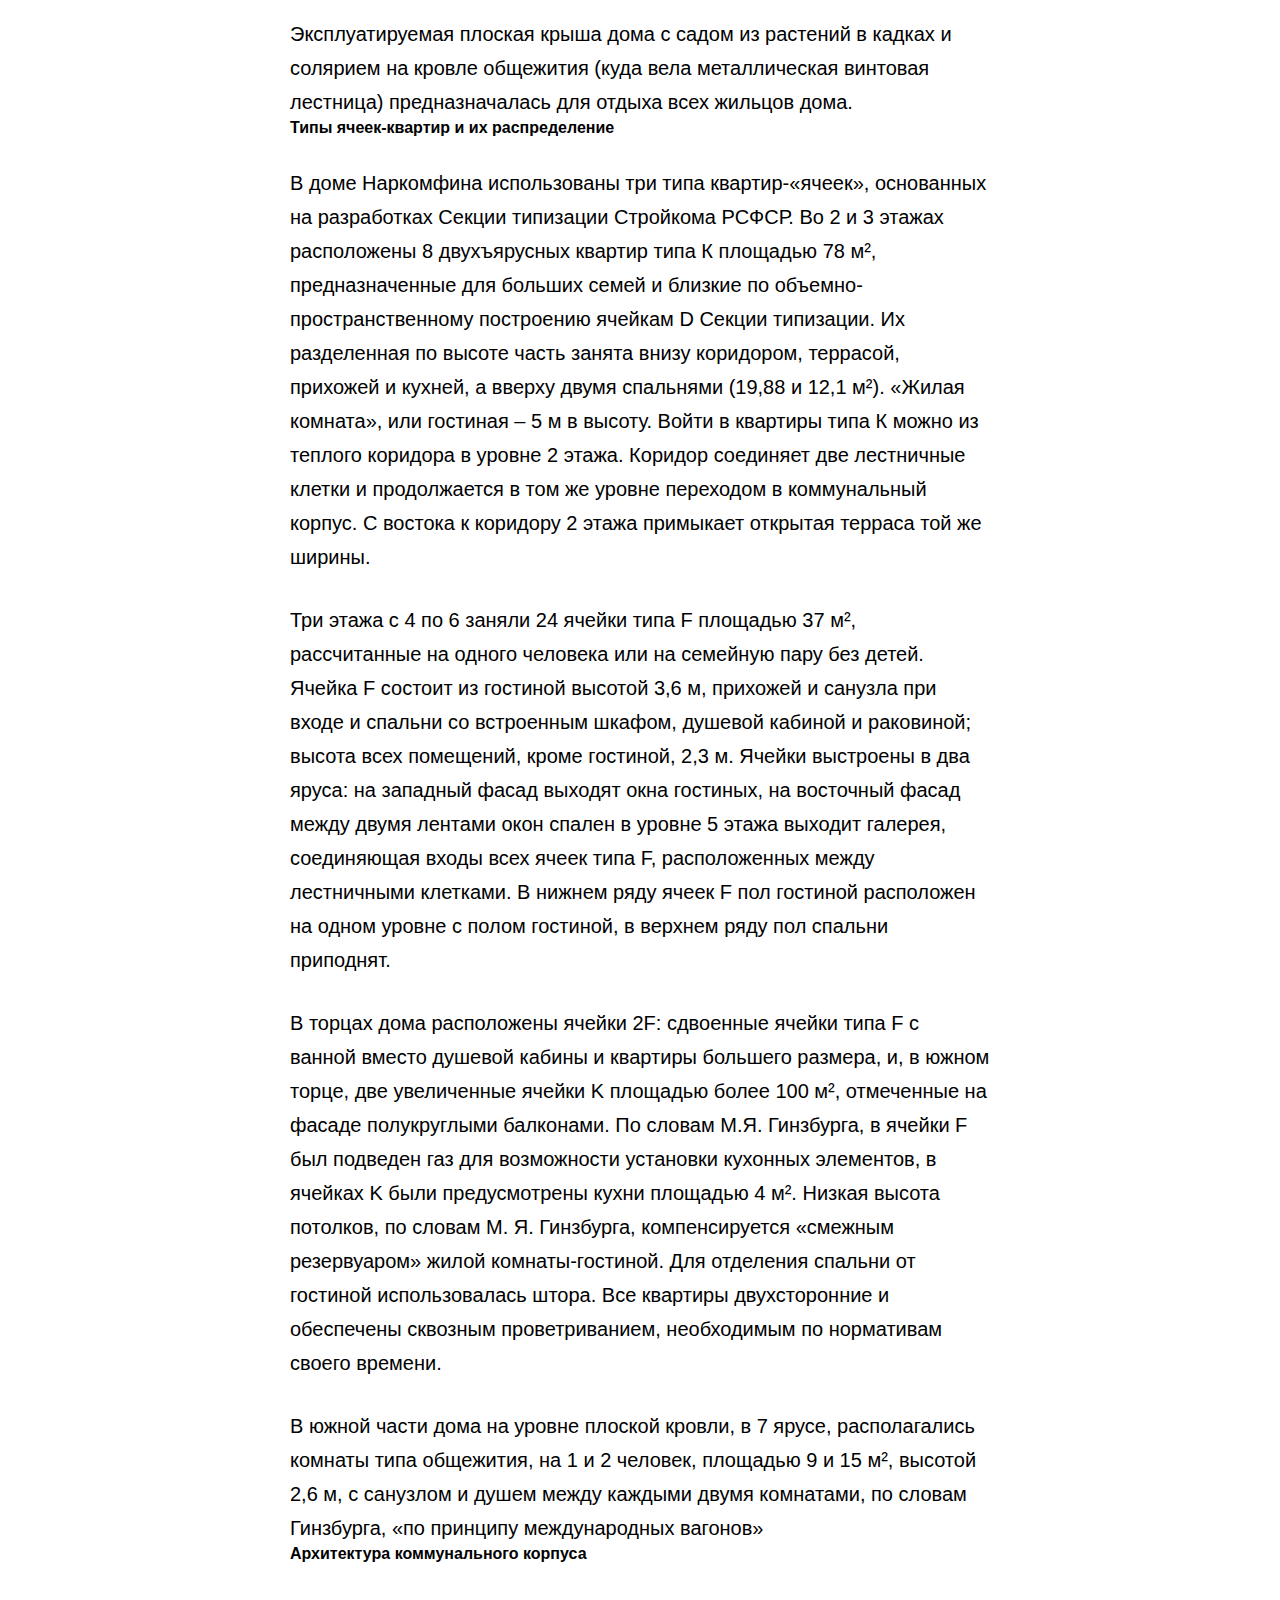
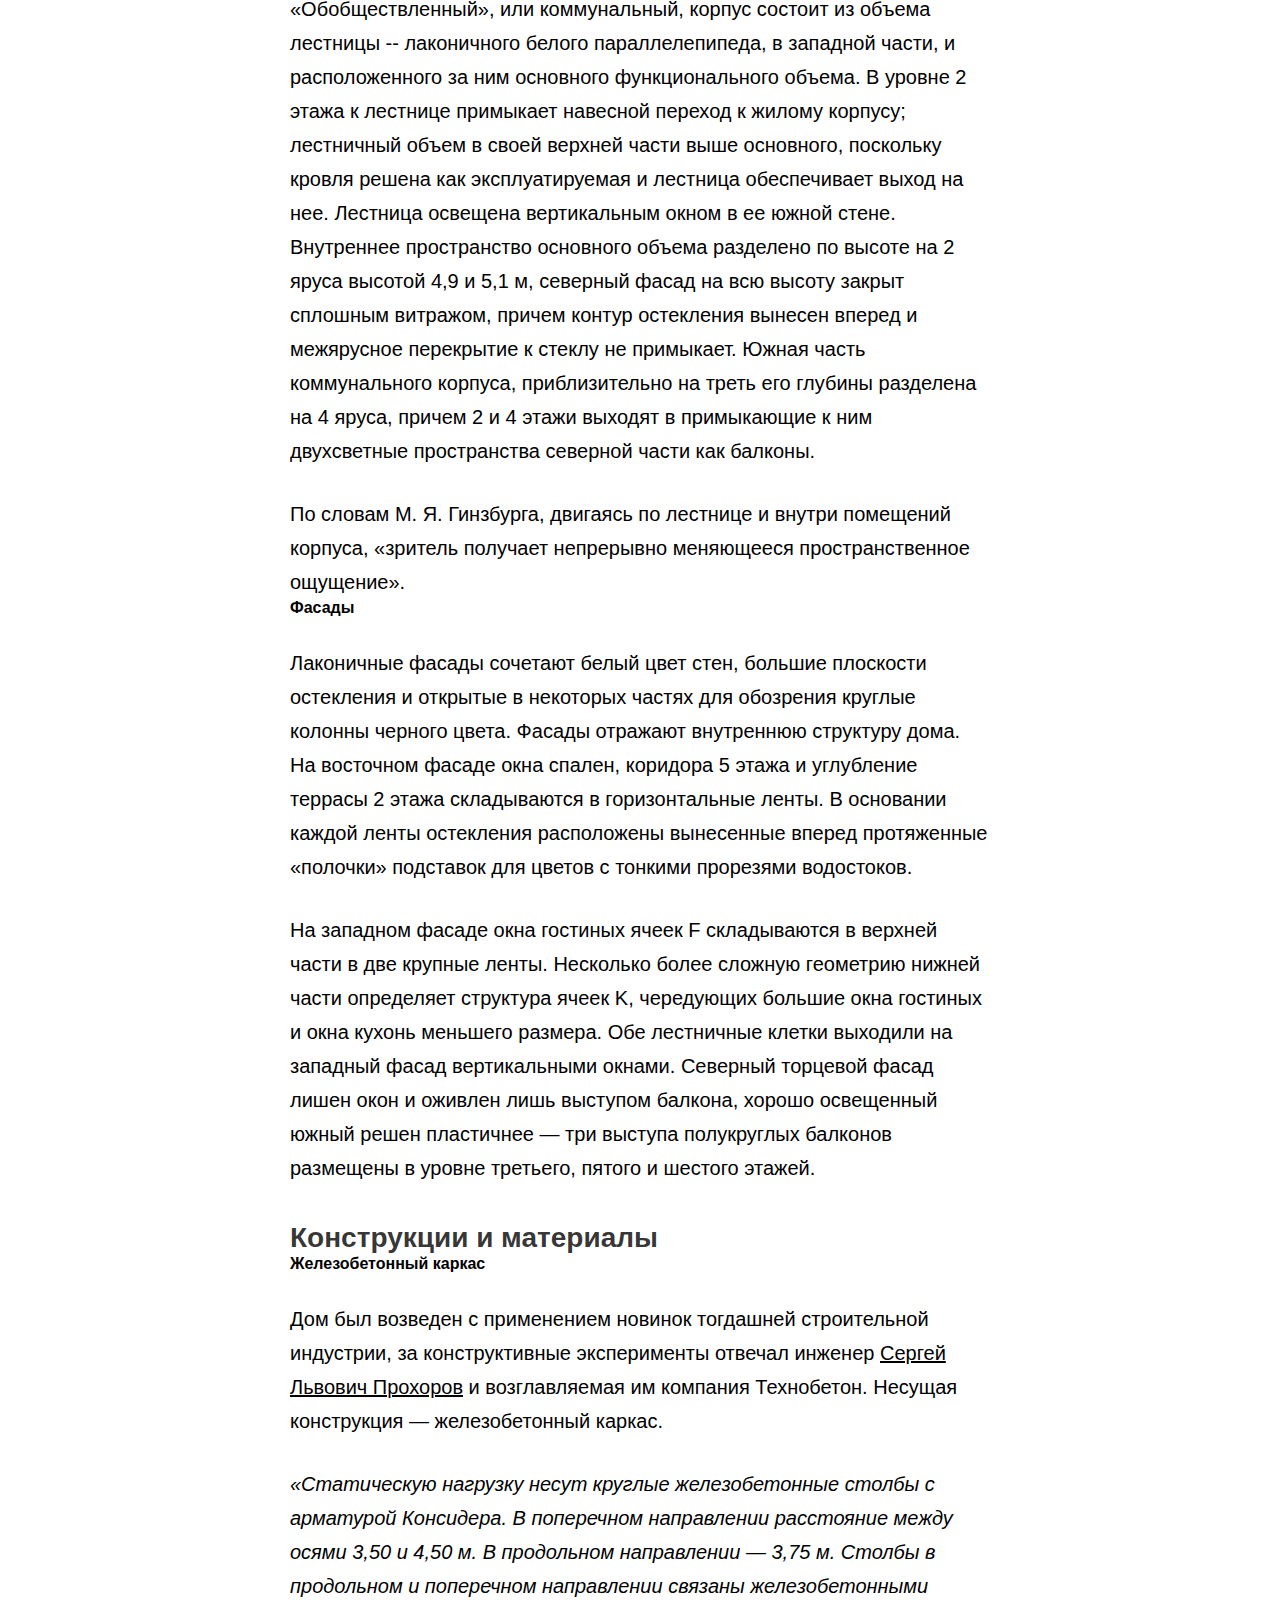
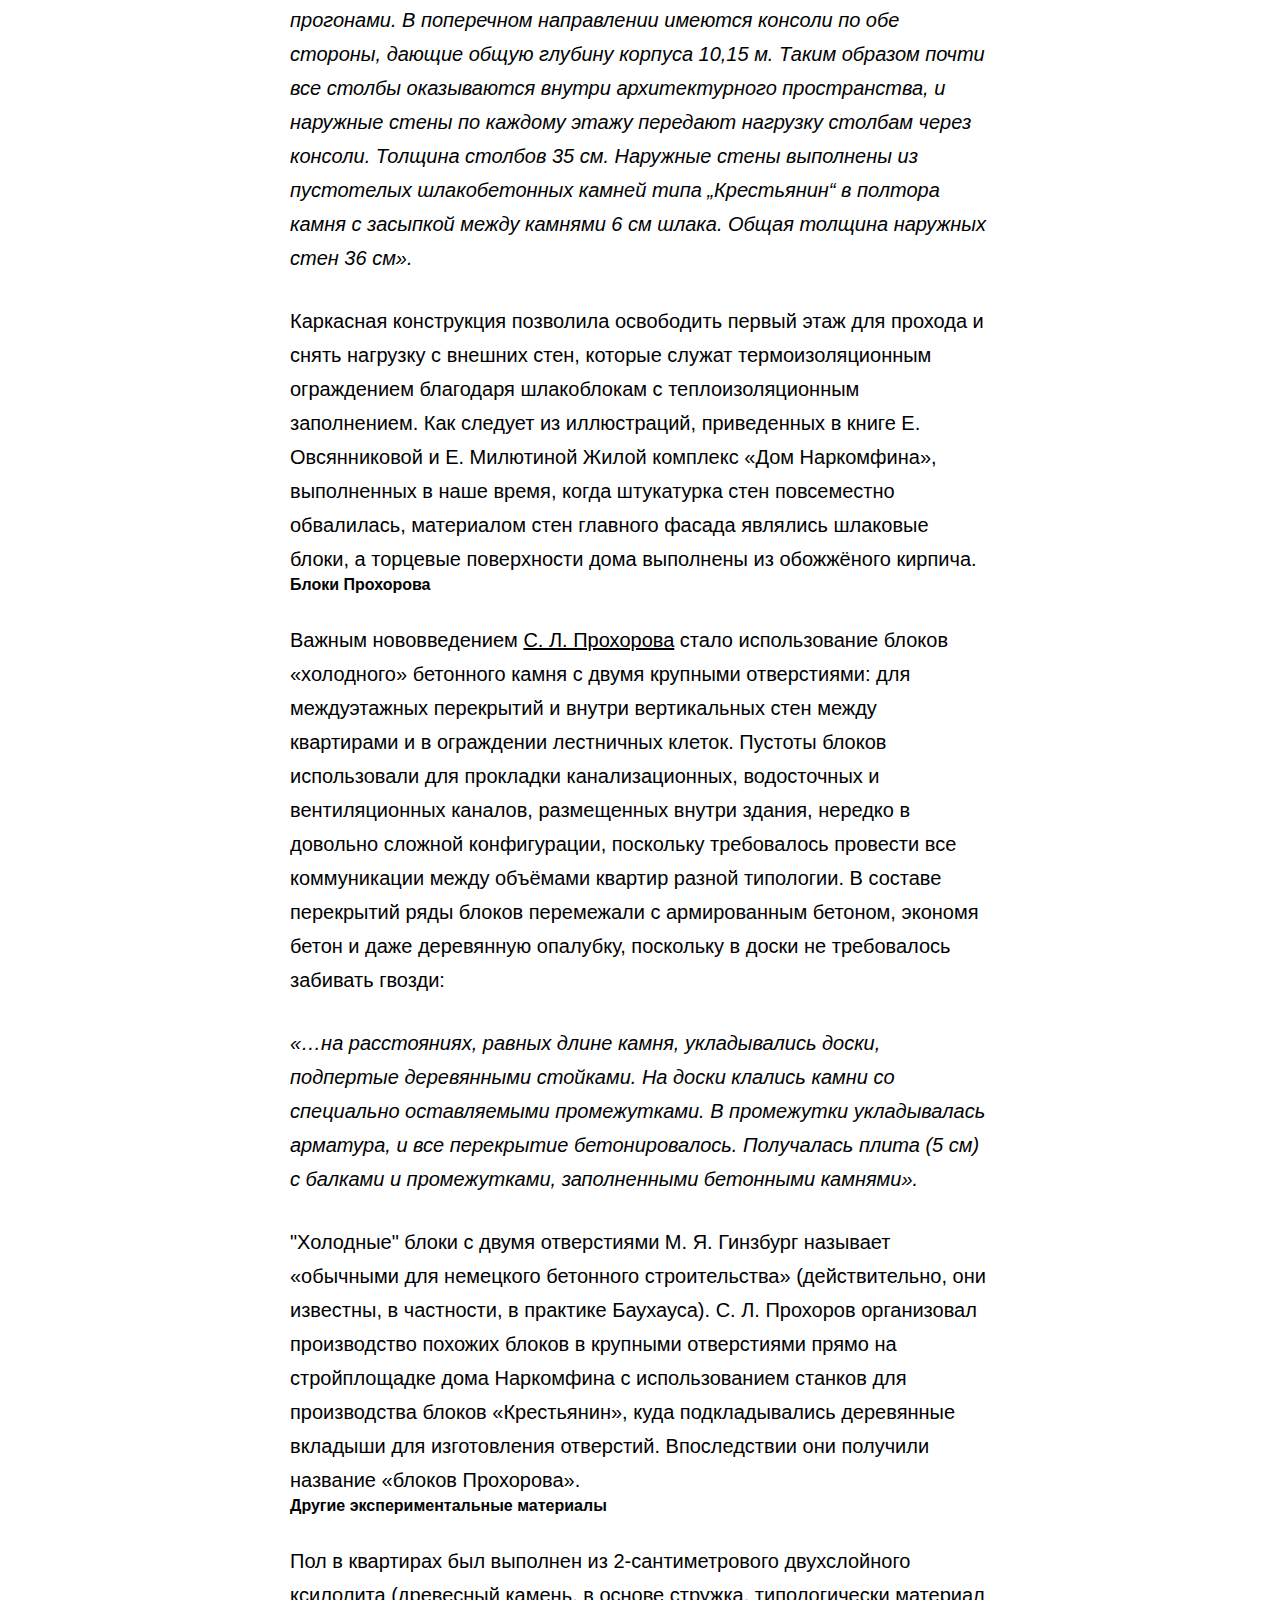
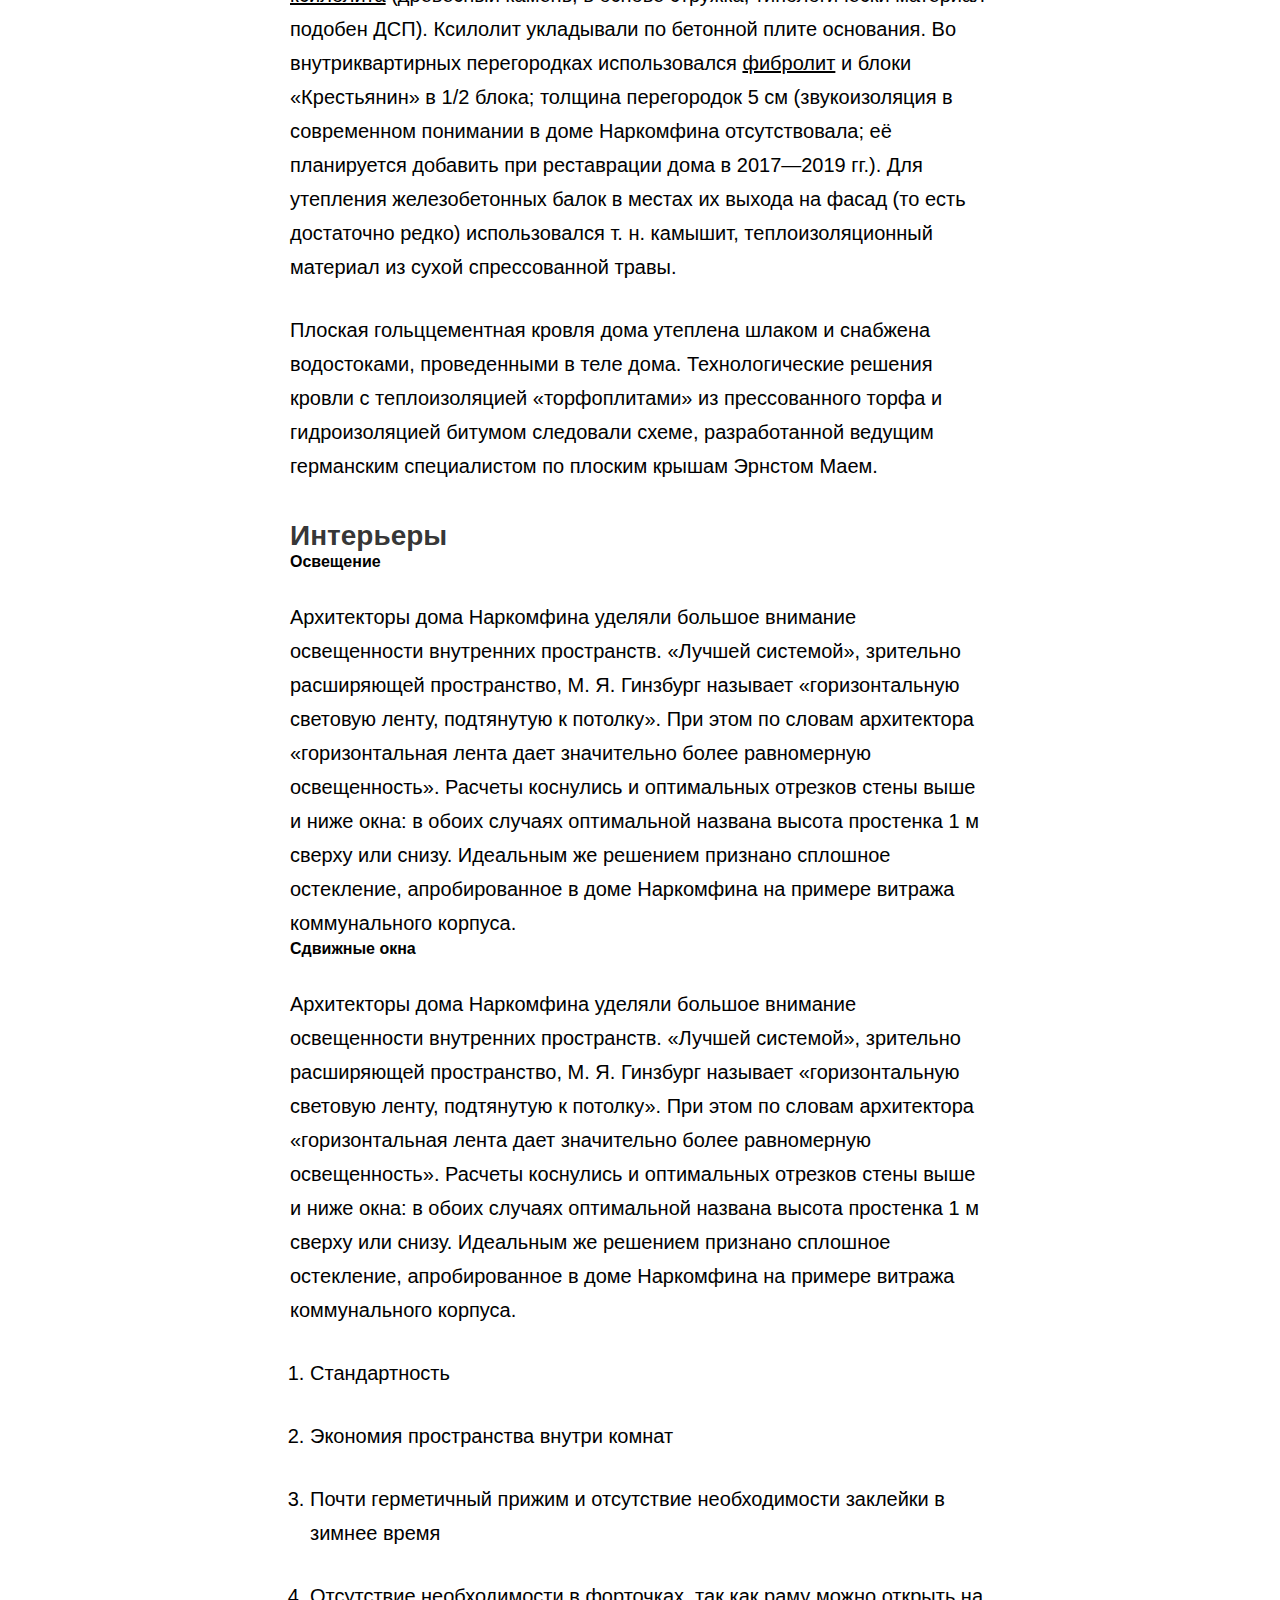
==== commit 003f965f: "adasd" ====
--- a/index.html
+++ b/index.html
@@ -23,7 +23,7 @@
   <body>
     <div class="menubar">
       <a href="#"><img src="http://wikimedium.hack.exchange/images/logo.svg" alt="wikimedium"></a>
-      <a class="pr" href="about.html">о проекте</a>
+      <a class="logotipe" href="about.html">о проекте</a>
     </div>
     <h1>Дом Наркомфина</h1>
     <hr>
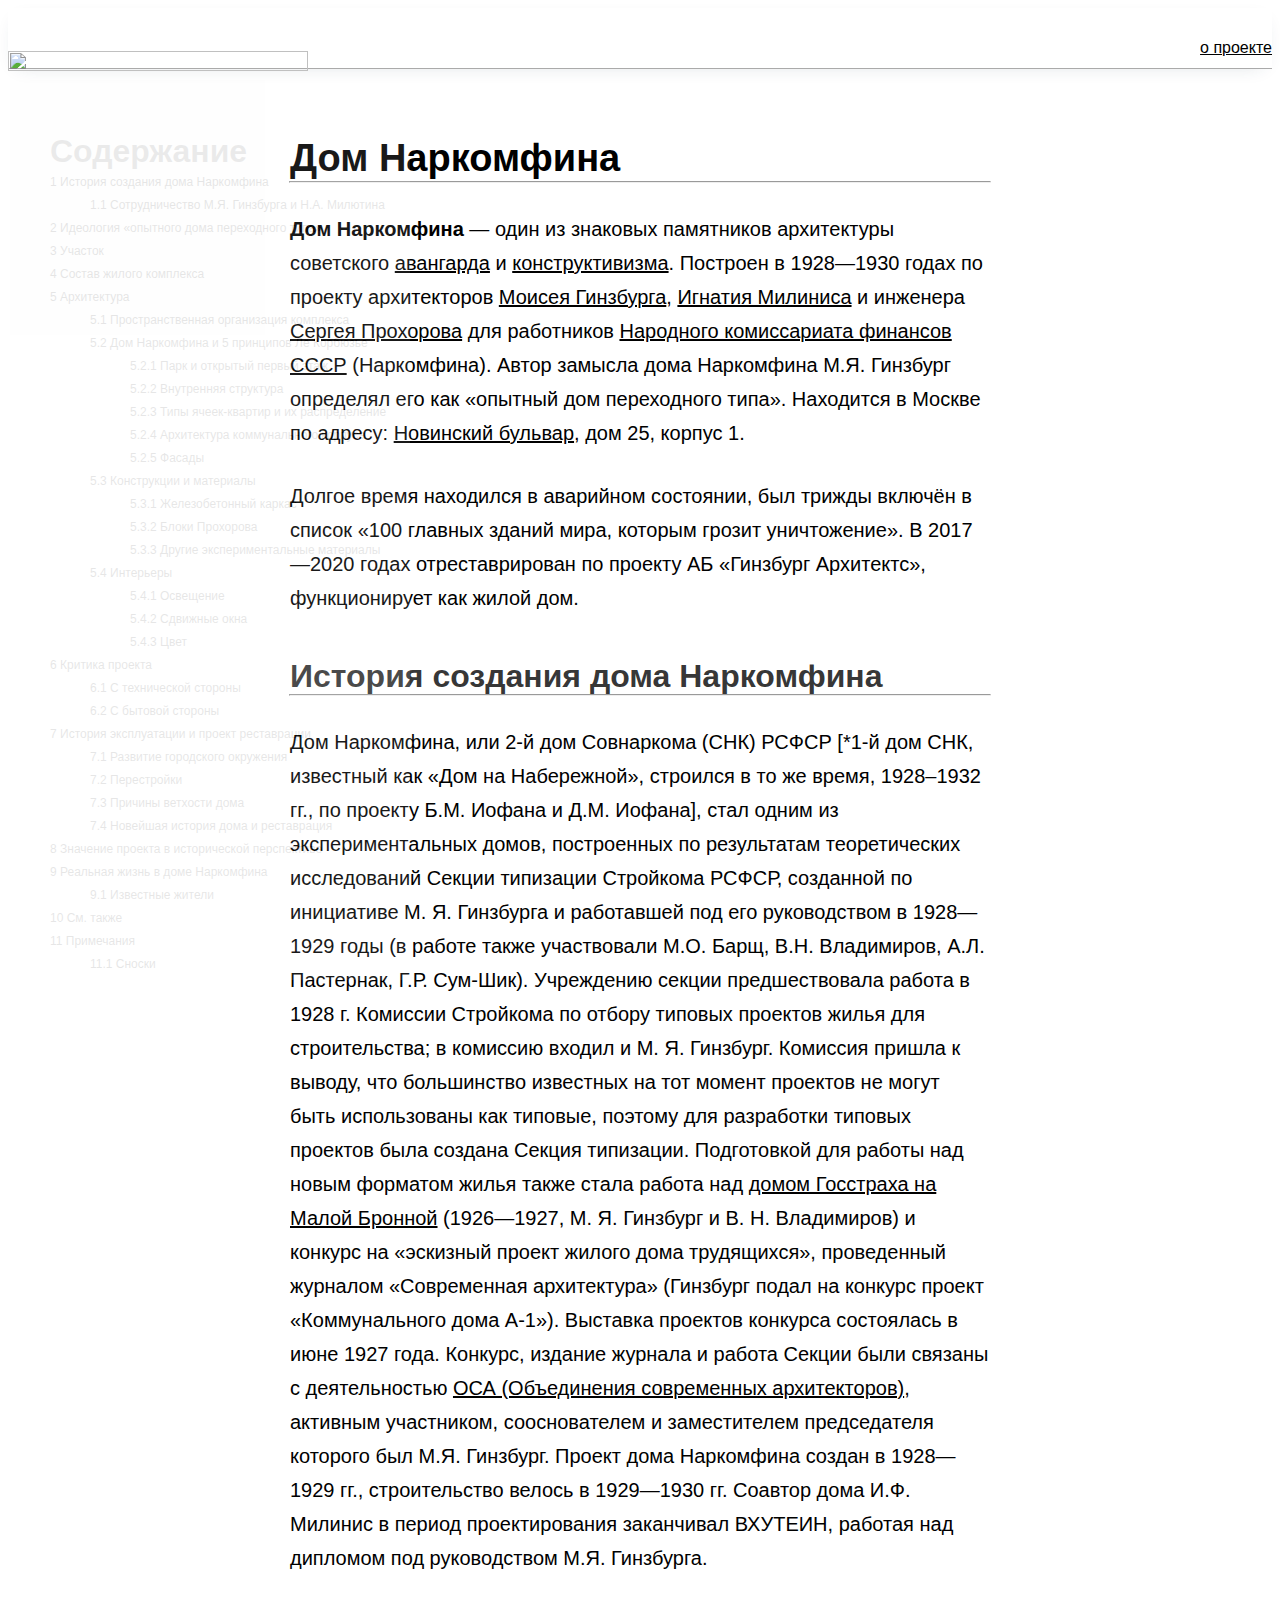
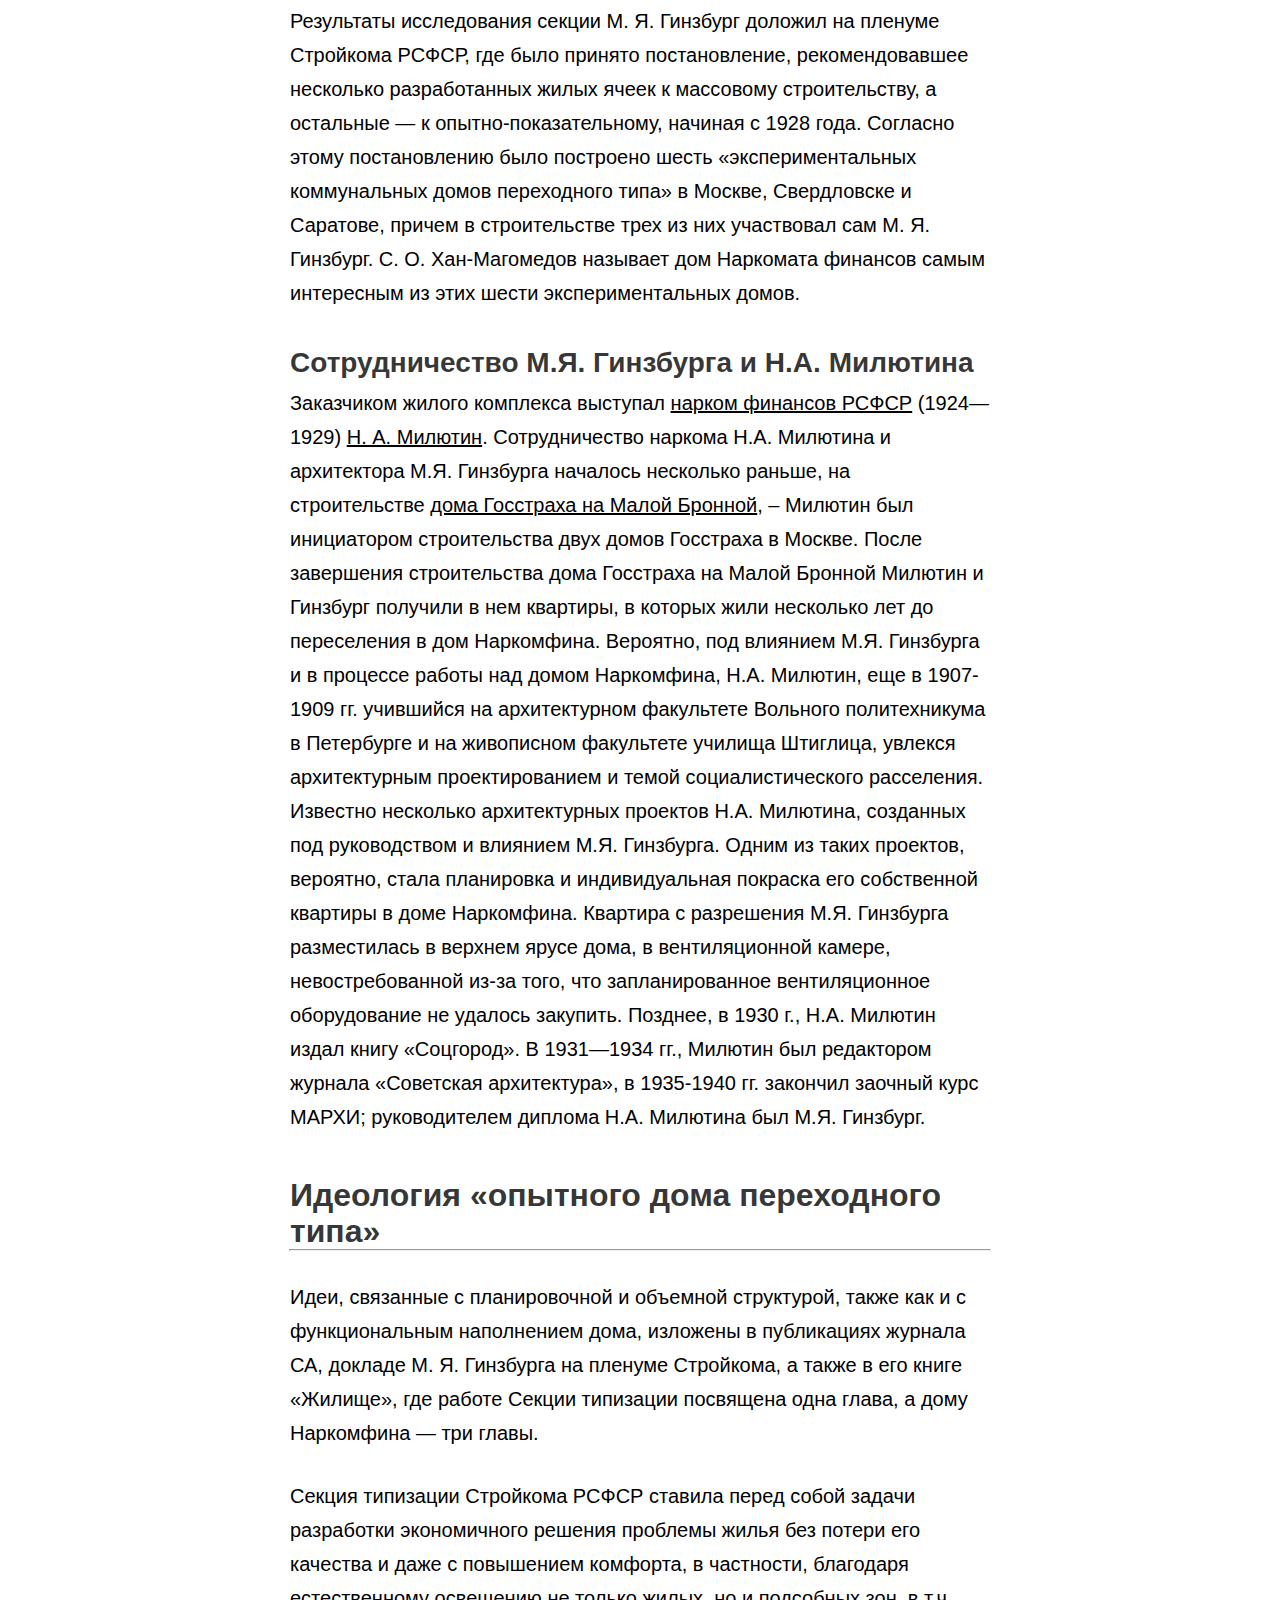
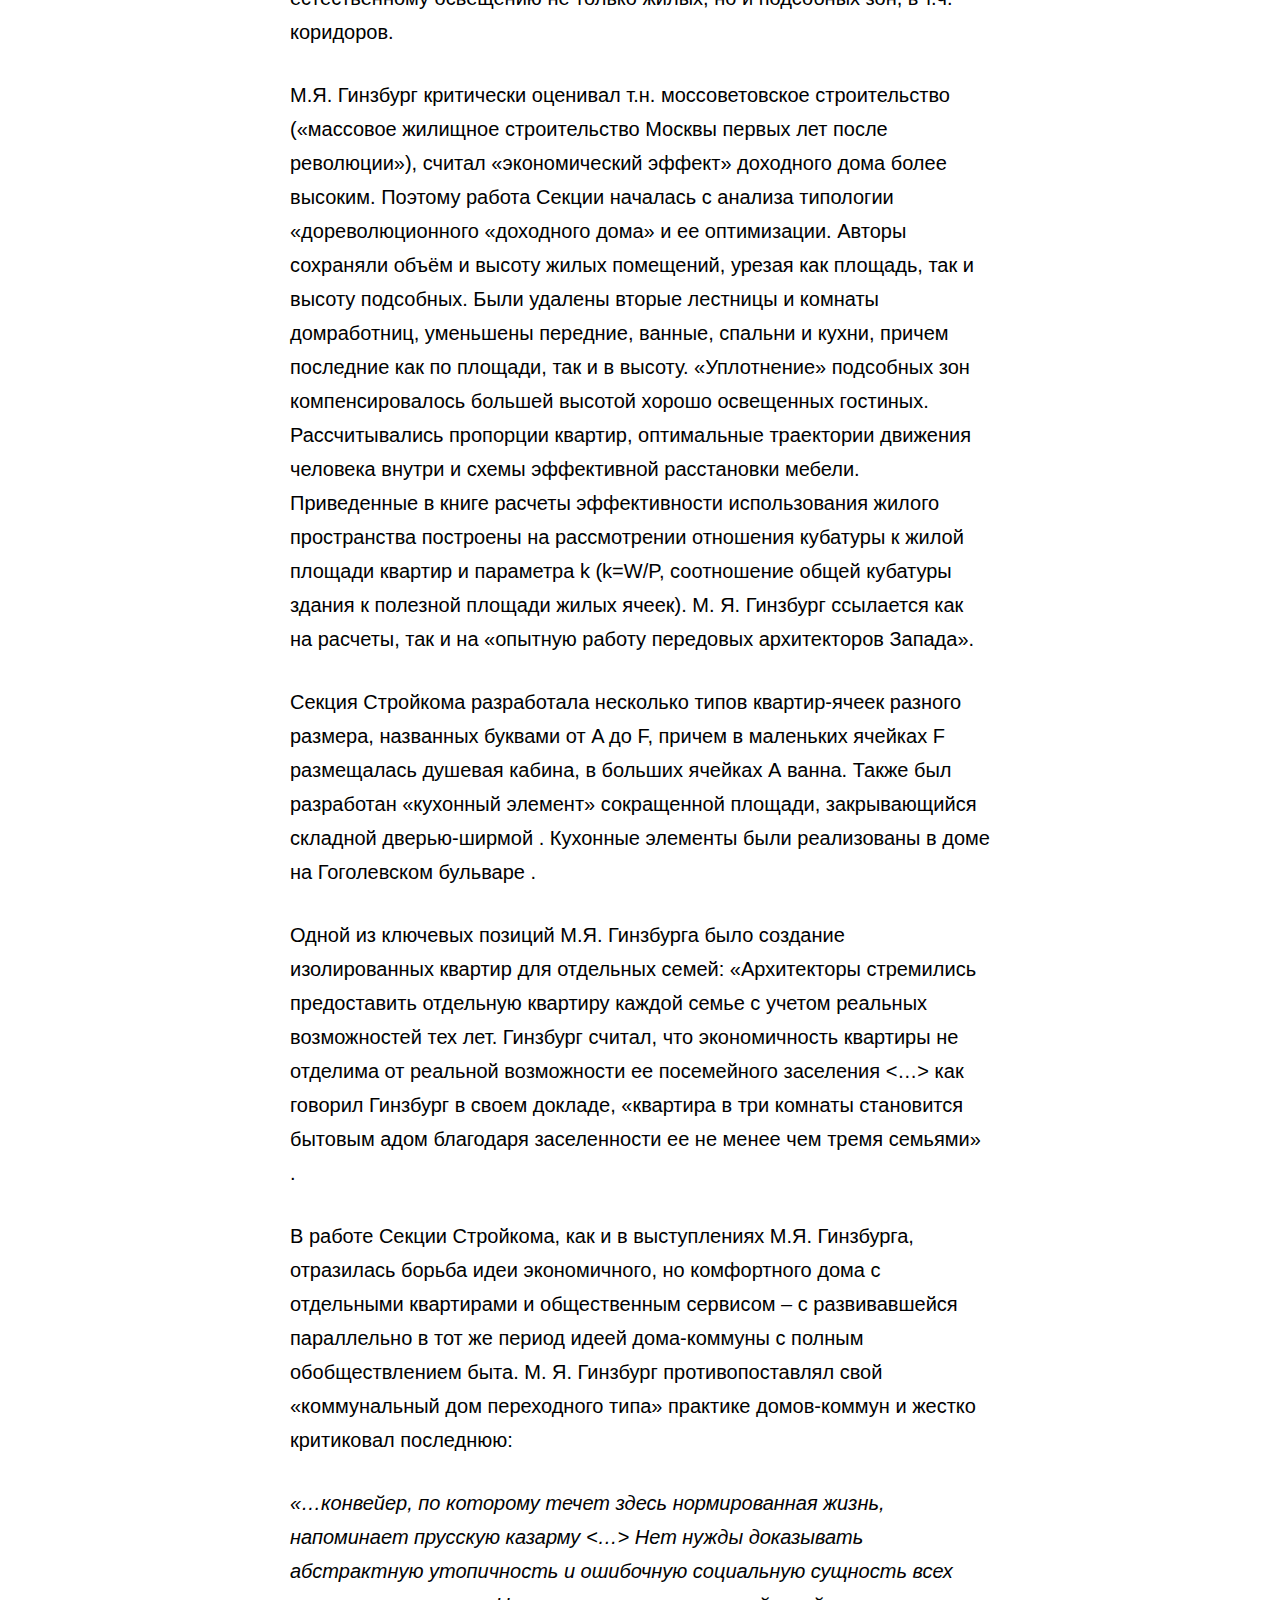
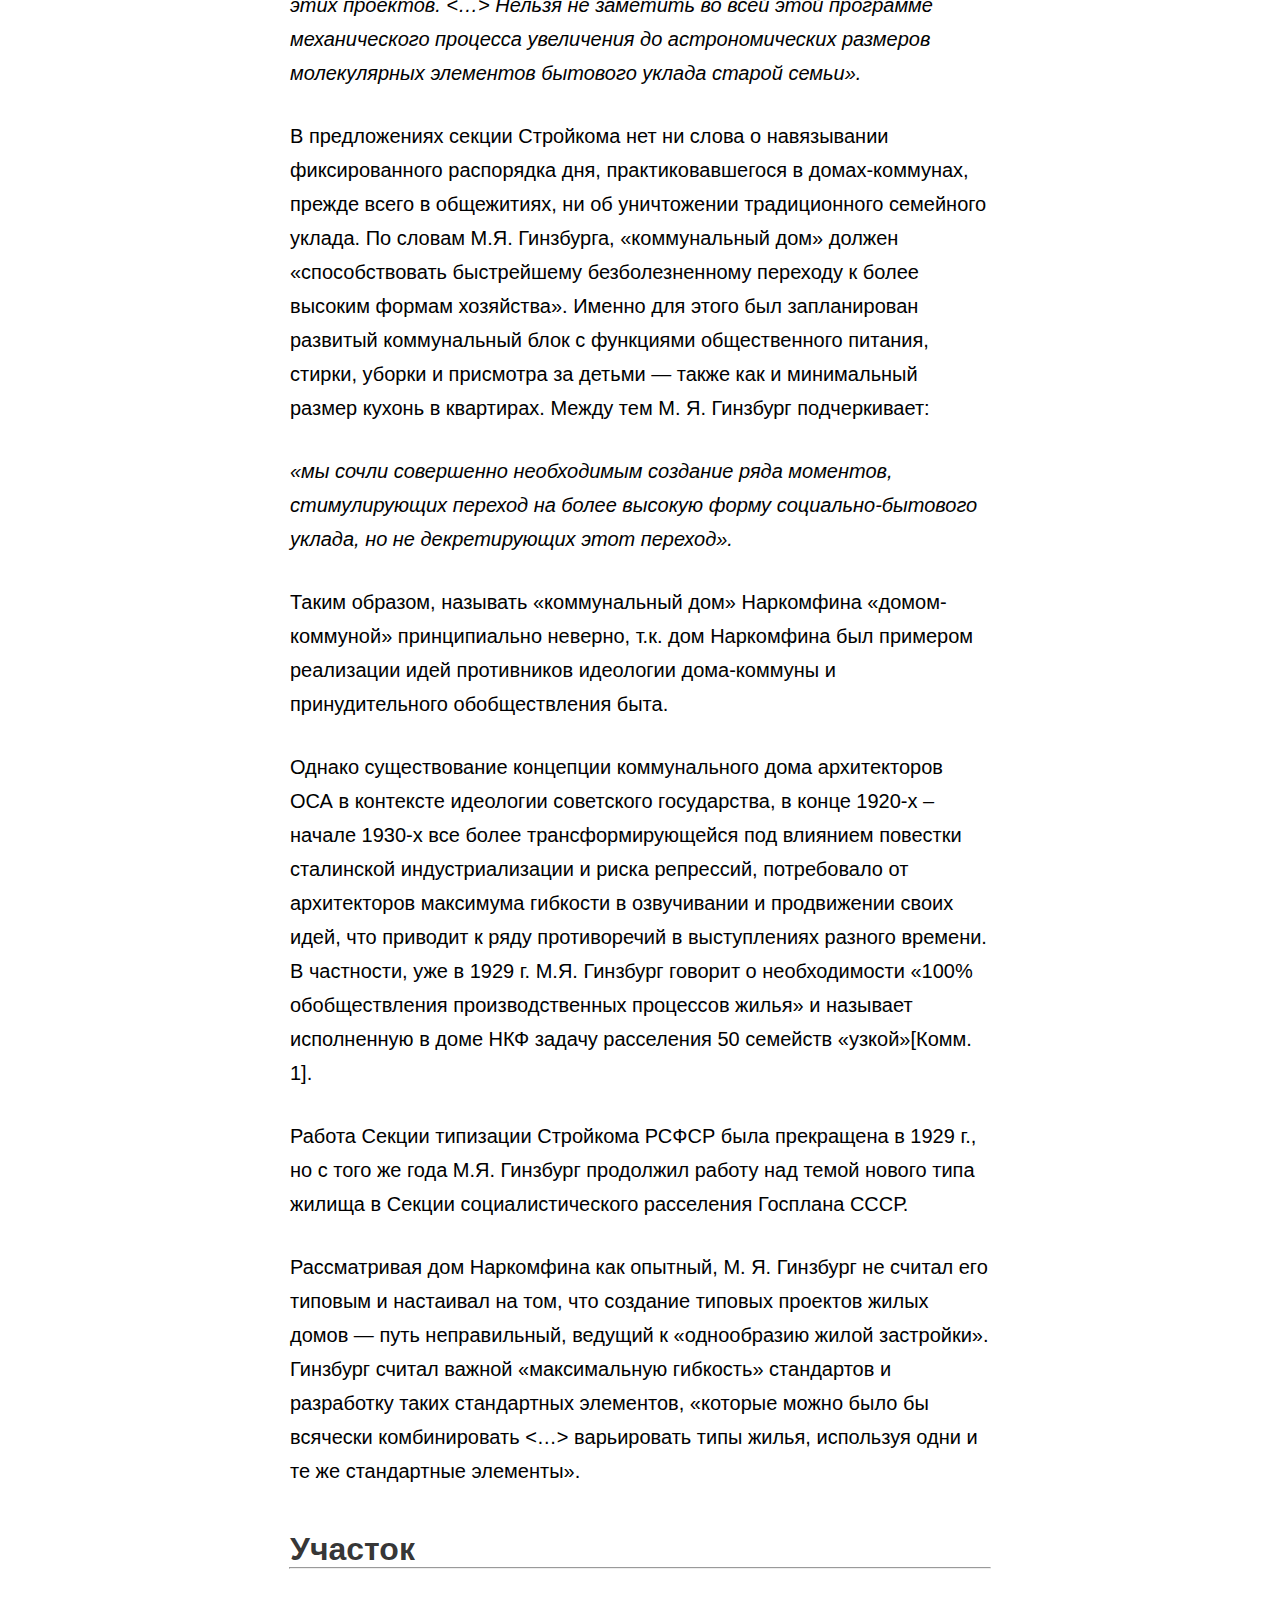
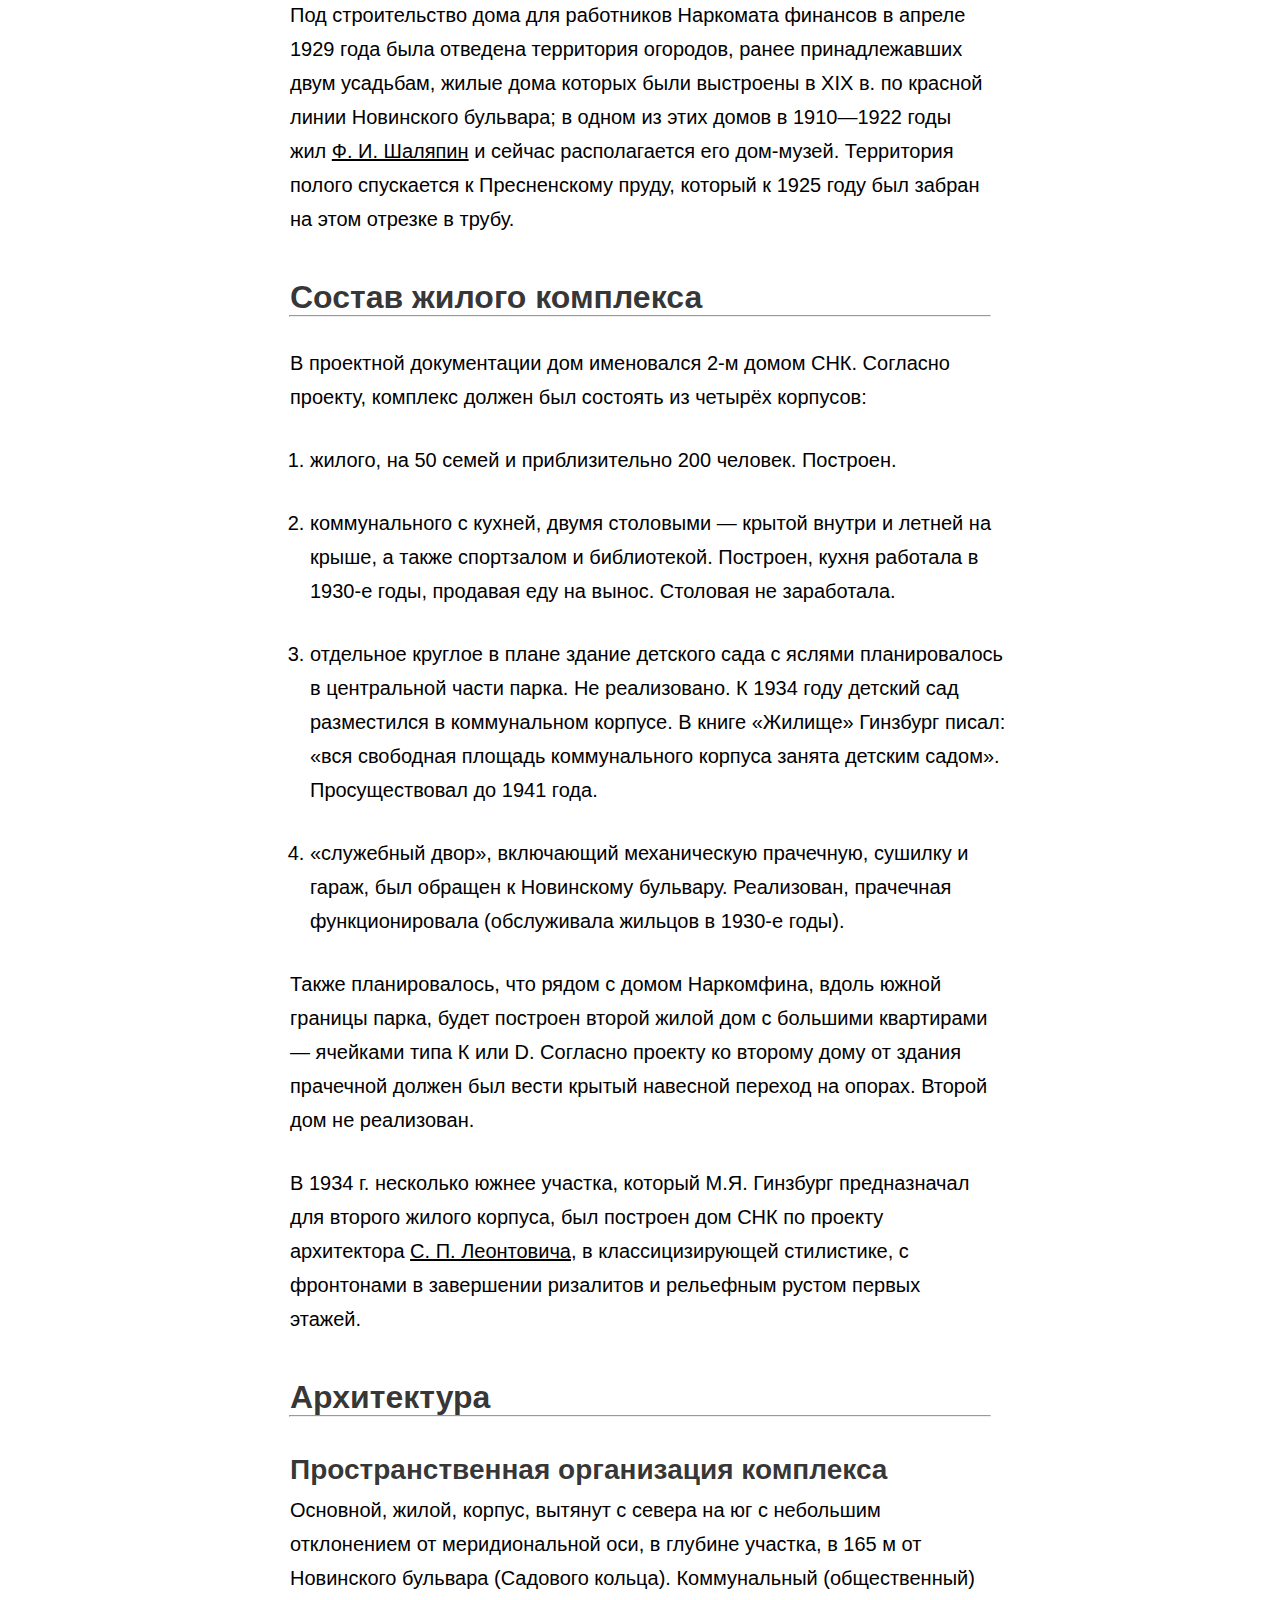
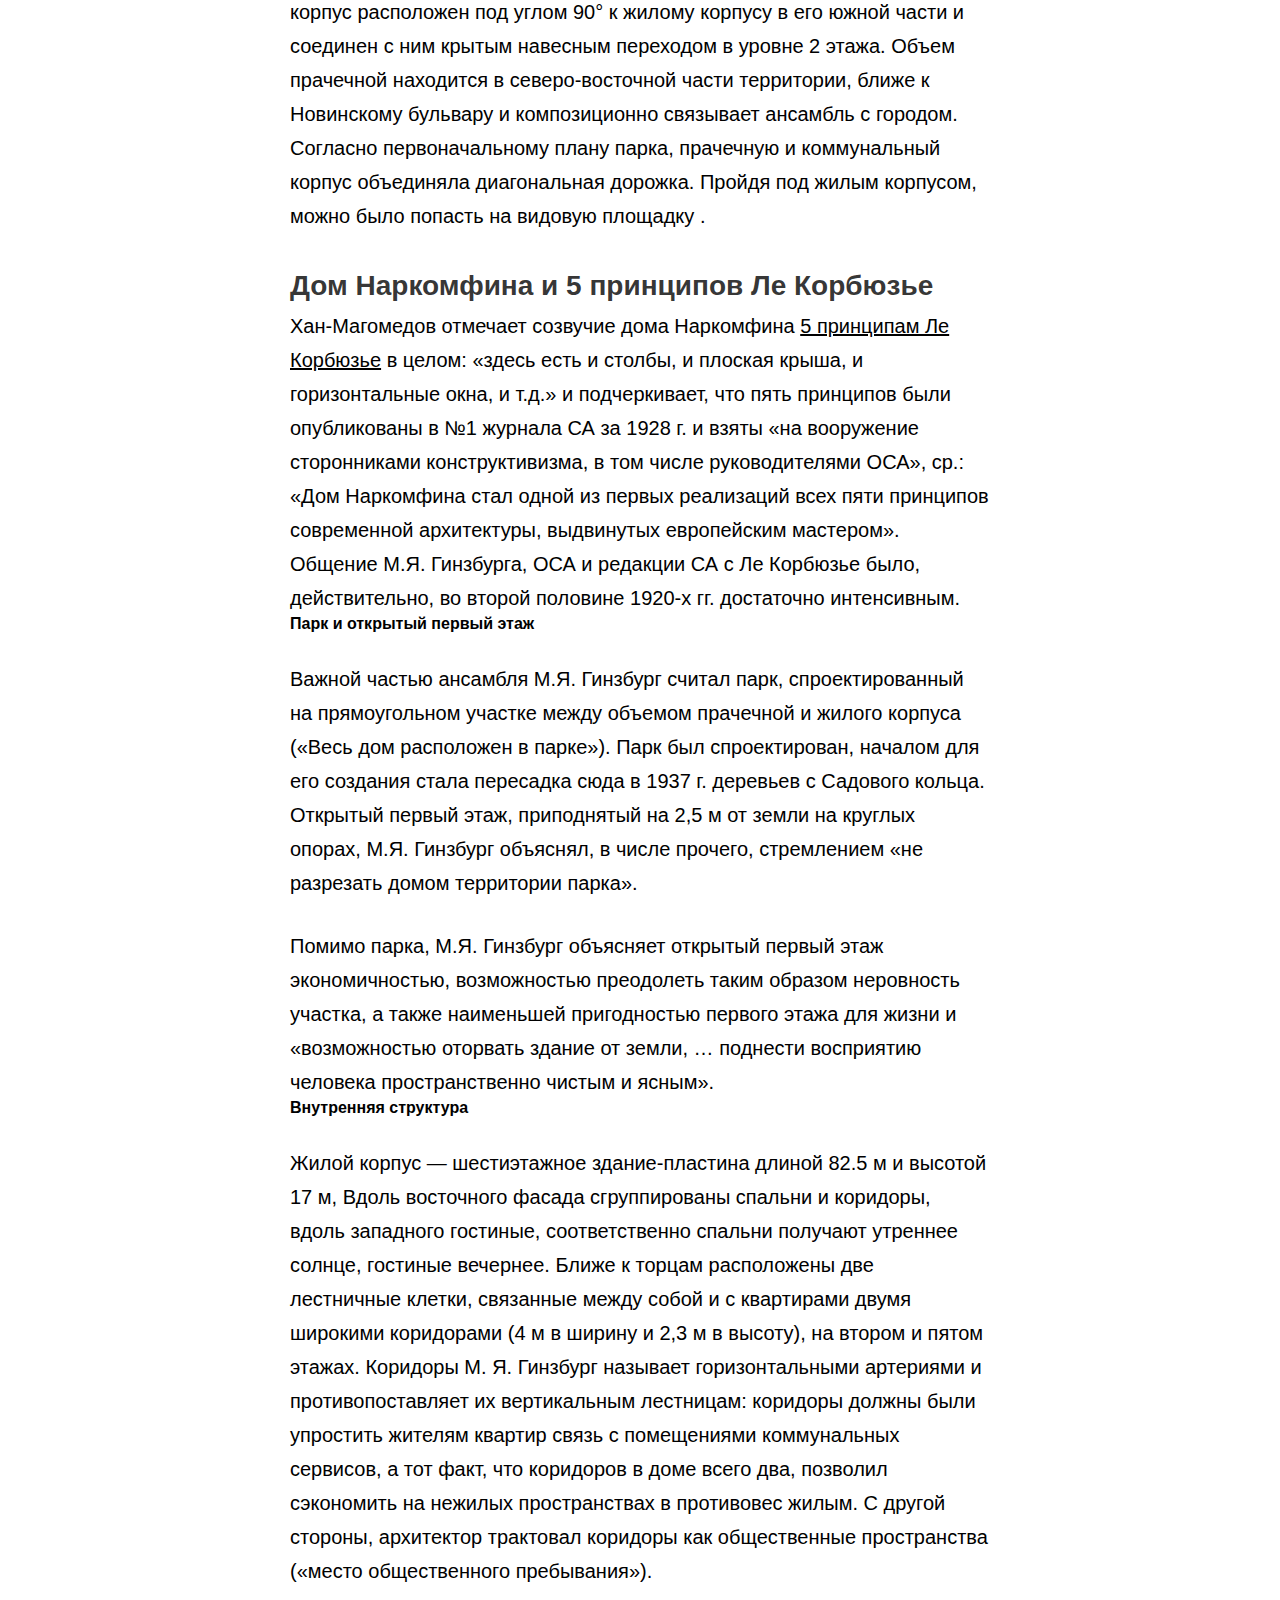
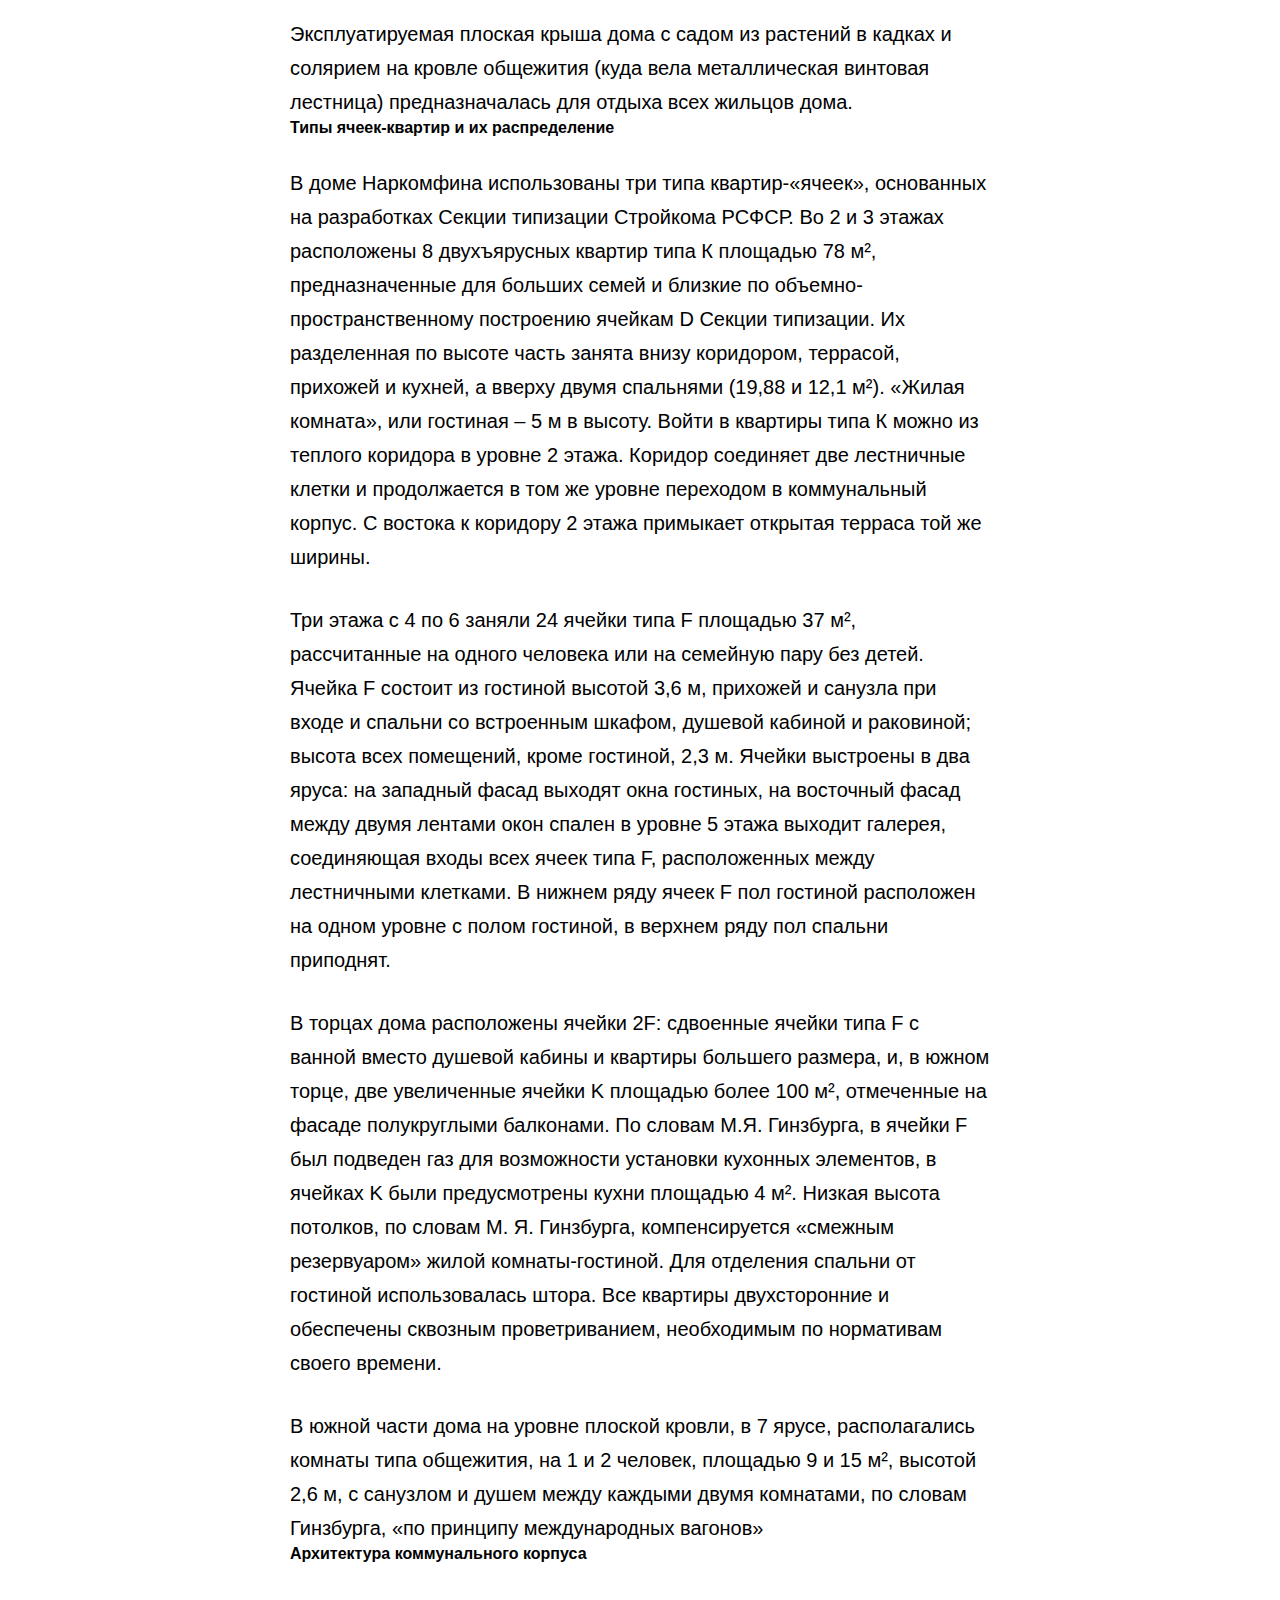
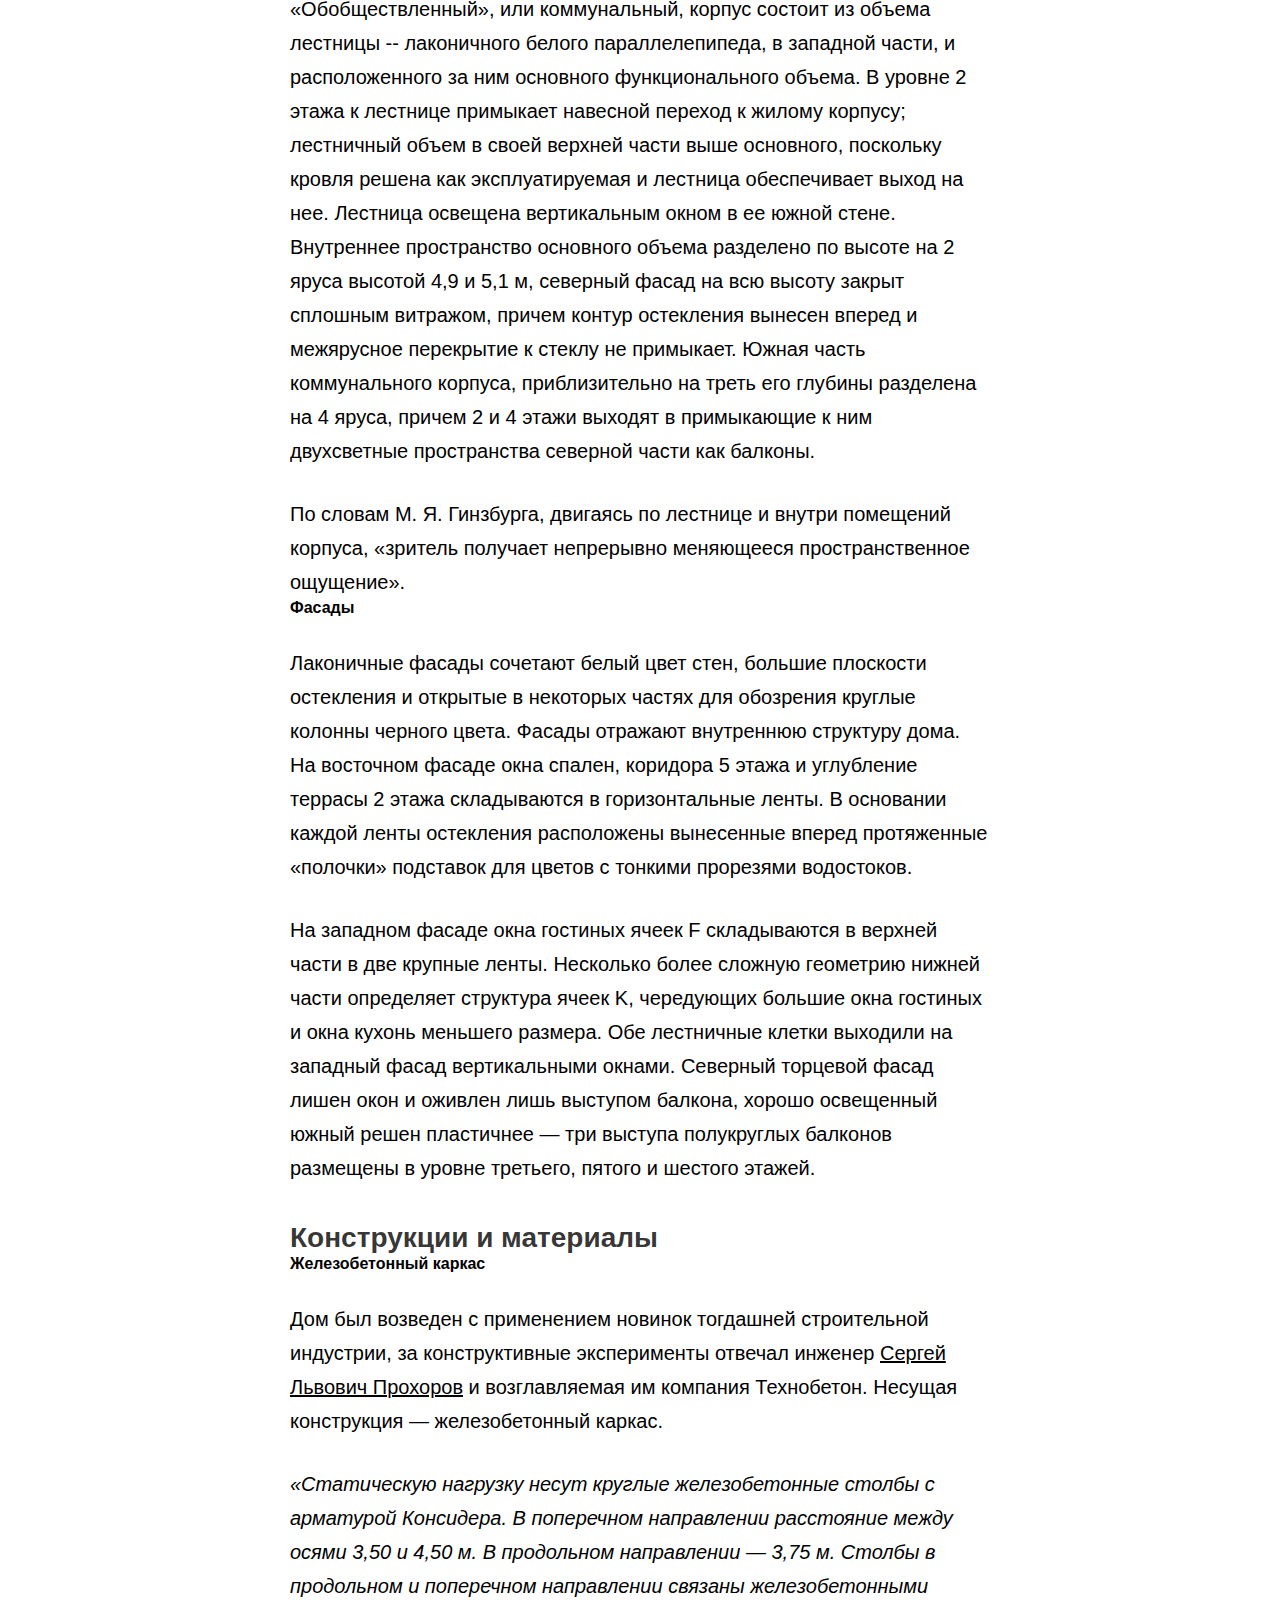
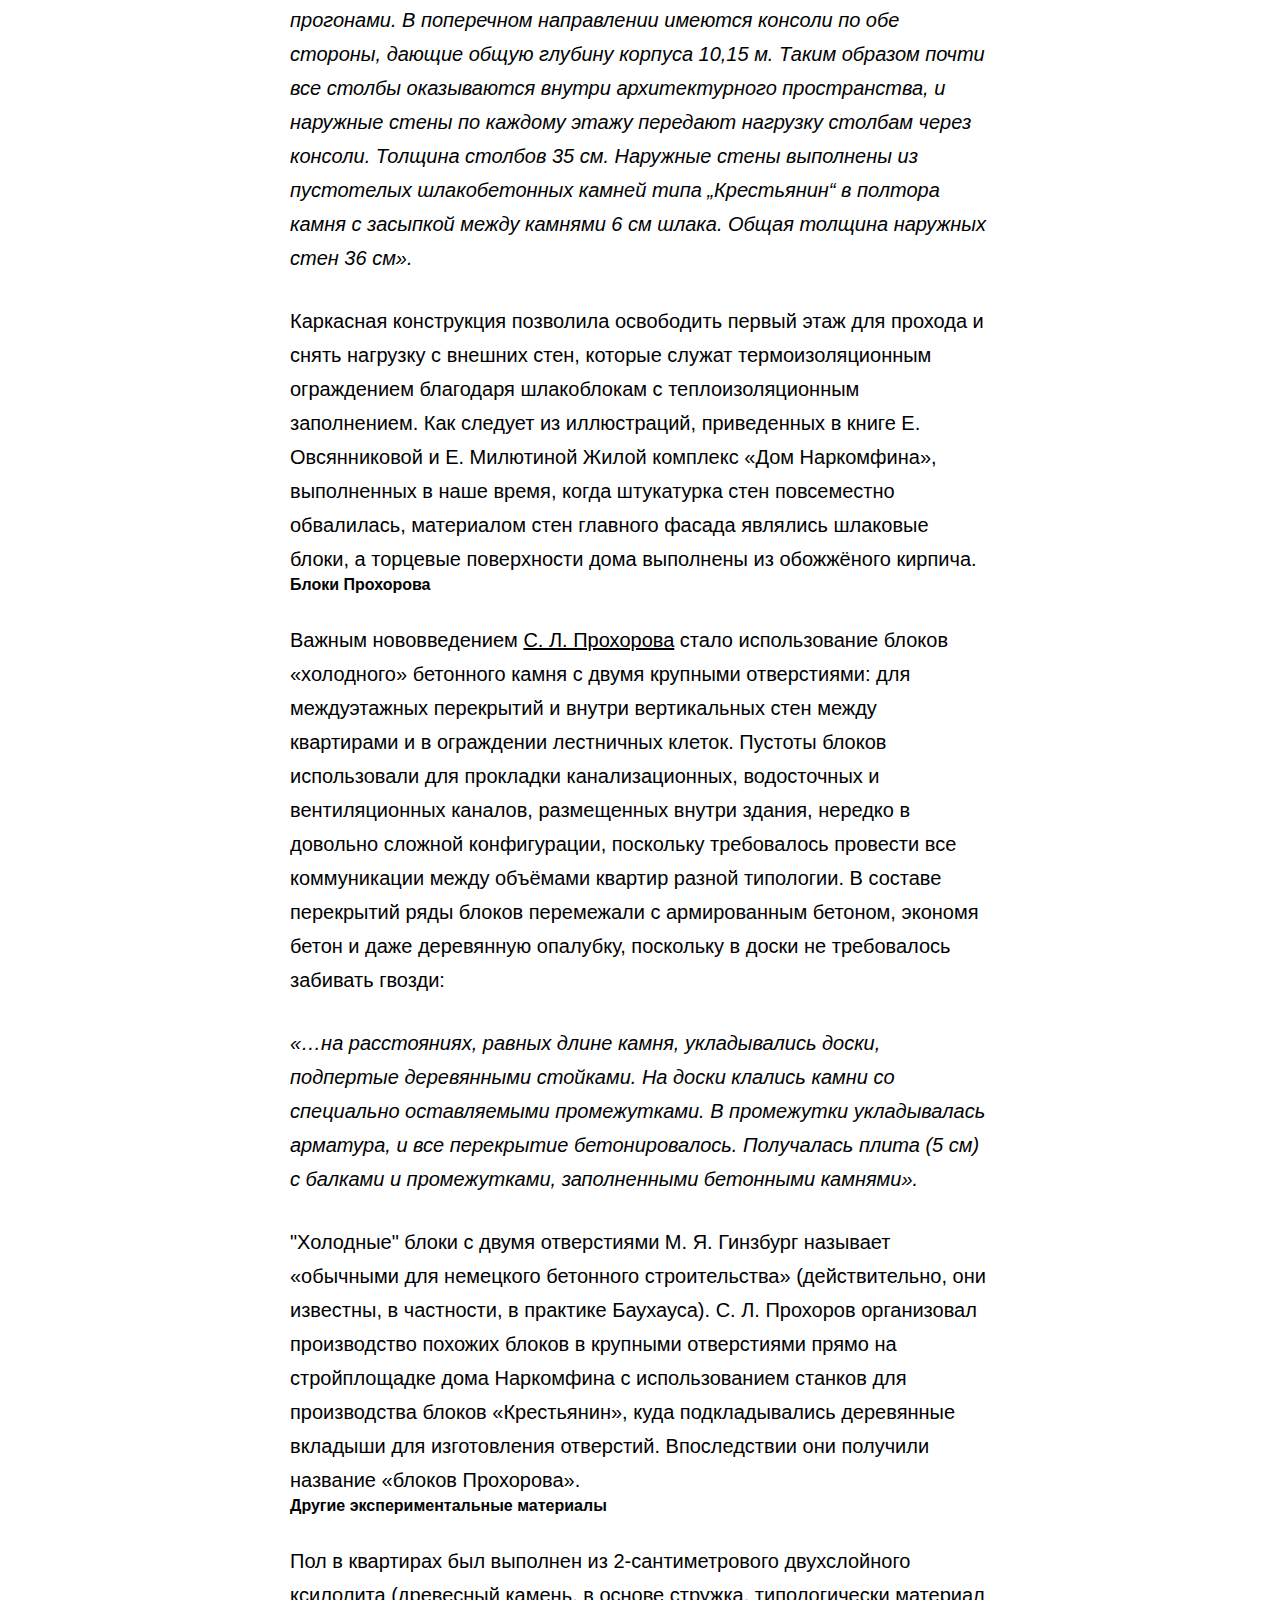
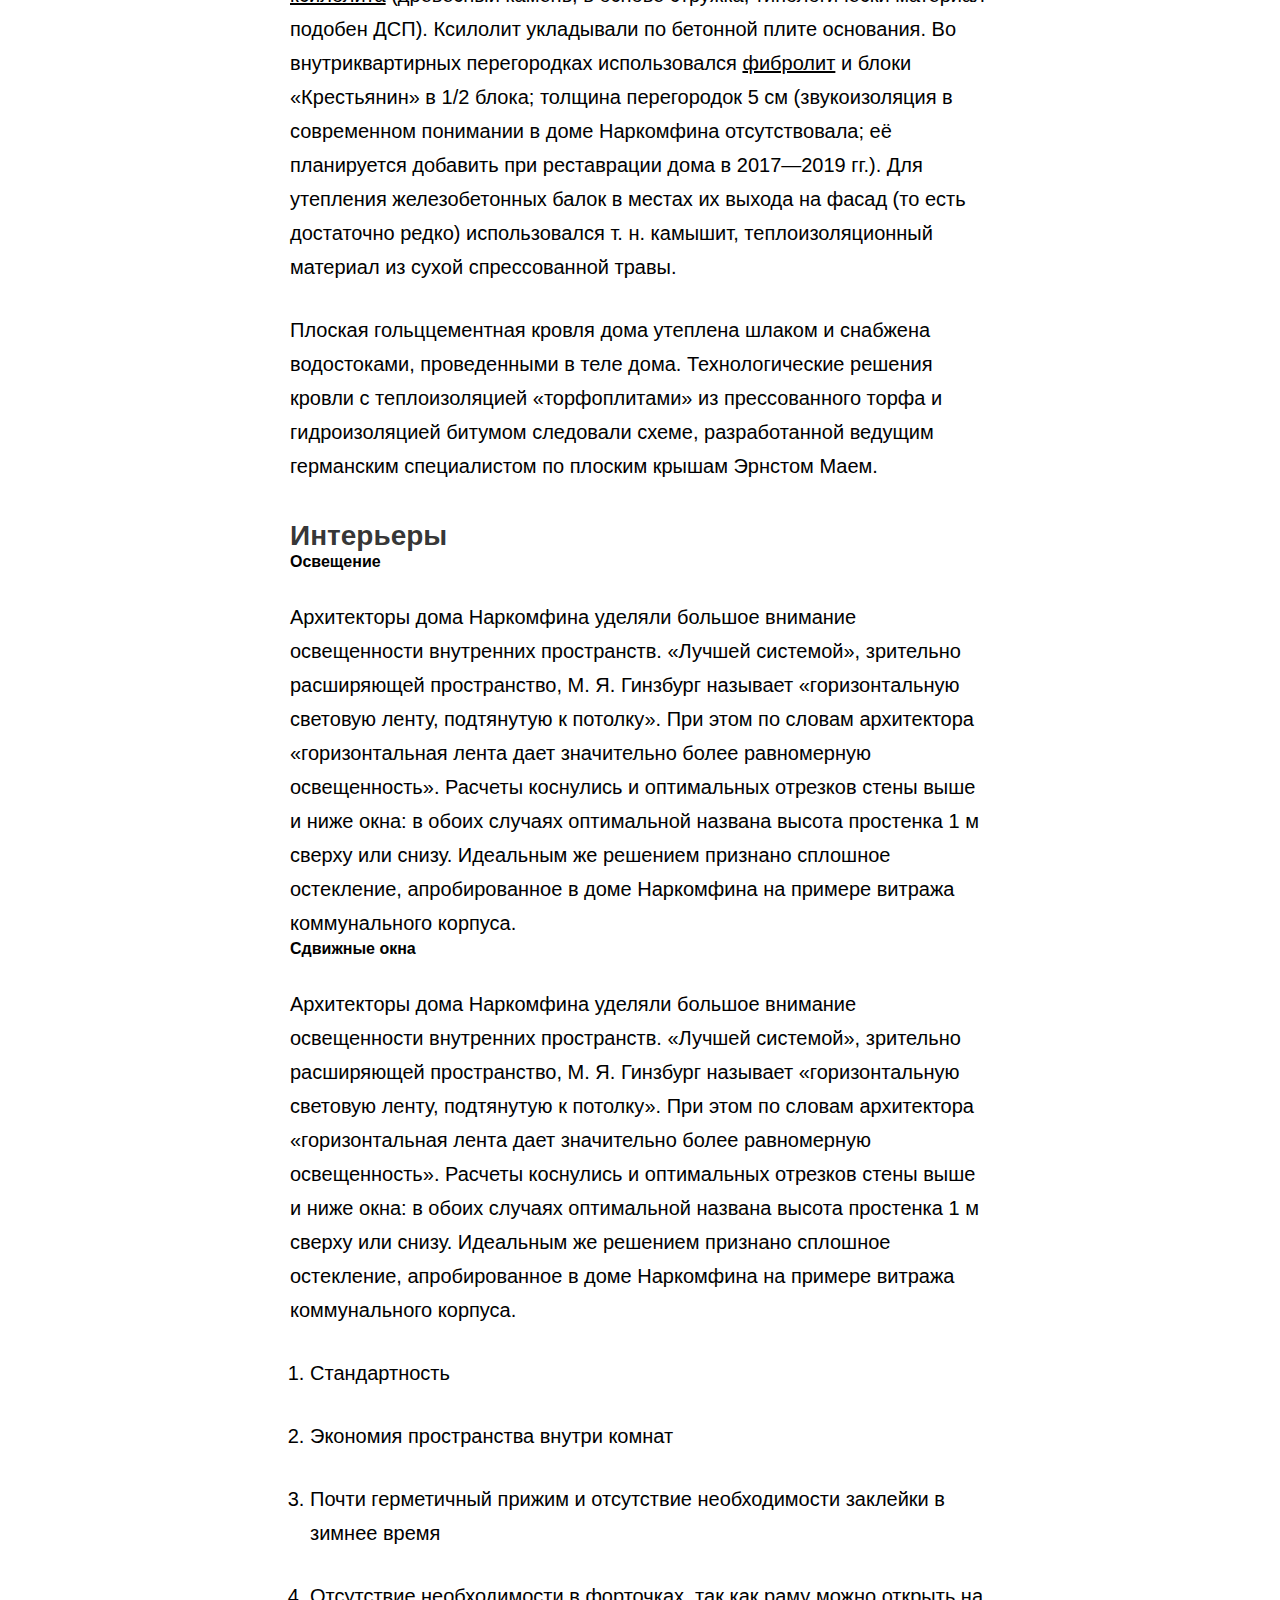
==== commit 7ff32547: "add href" ====
--- a/index.html
+++ b/index.html
@@ -22,7 +22,7 @@
   </head>
   <body>
     <div class="menubar">
-      <a href="#"><img src="http://wikimedium.hack.exchange/images/logo.svg" alt="wikimedium"></a>
+      <a class="logo" href="index.html"> <img src="http://wikimedium.hack.exchange/images/logo.svg" alt=""></a>
       <a class="logotipe" href="about.html">о проекте</a>
     </div>
     <h1>Дом Наркомфина</h1>
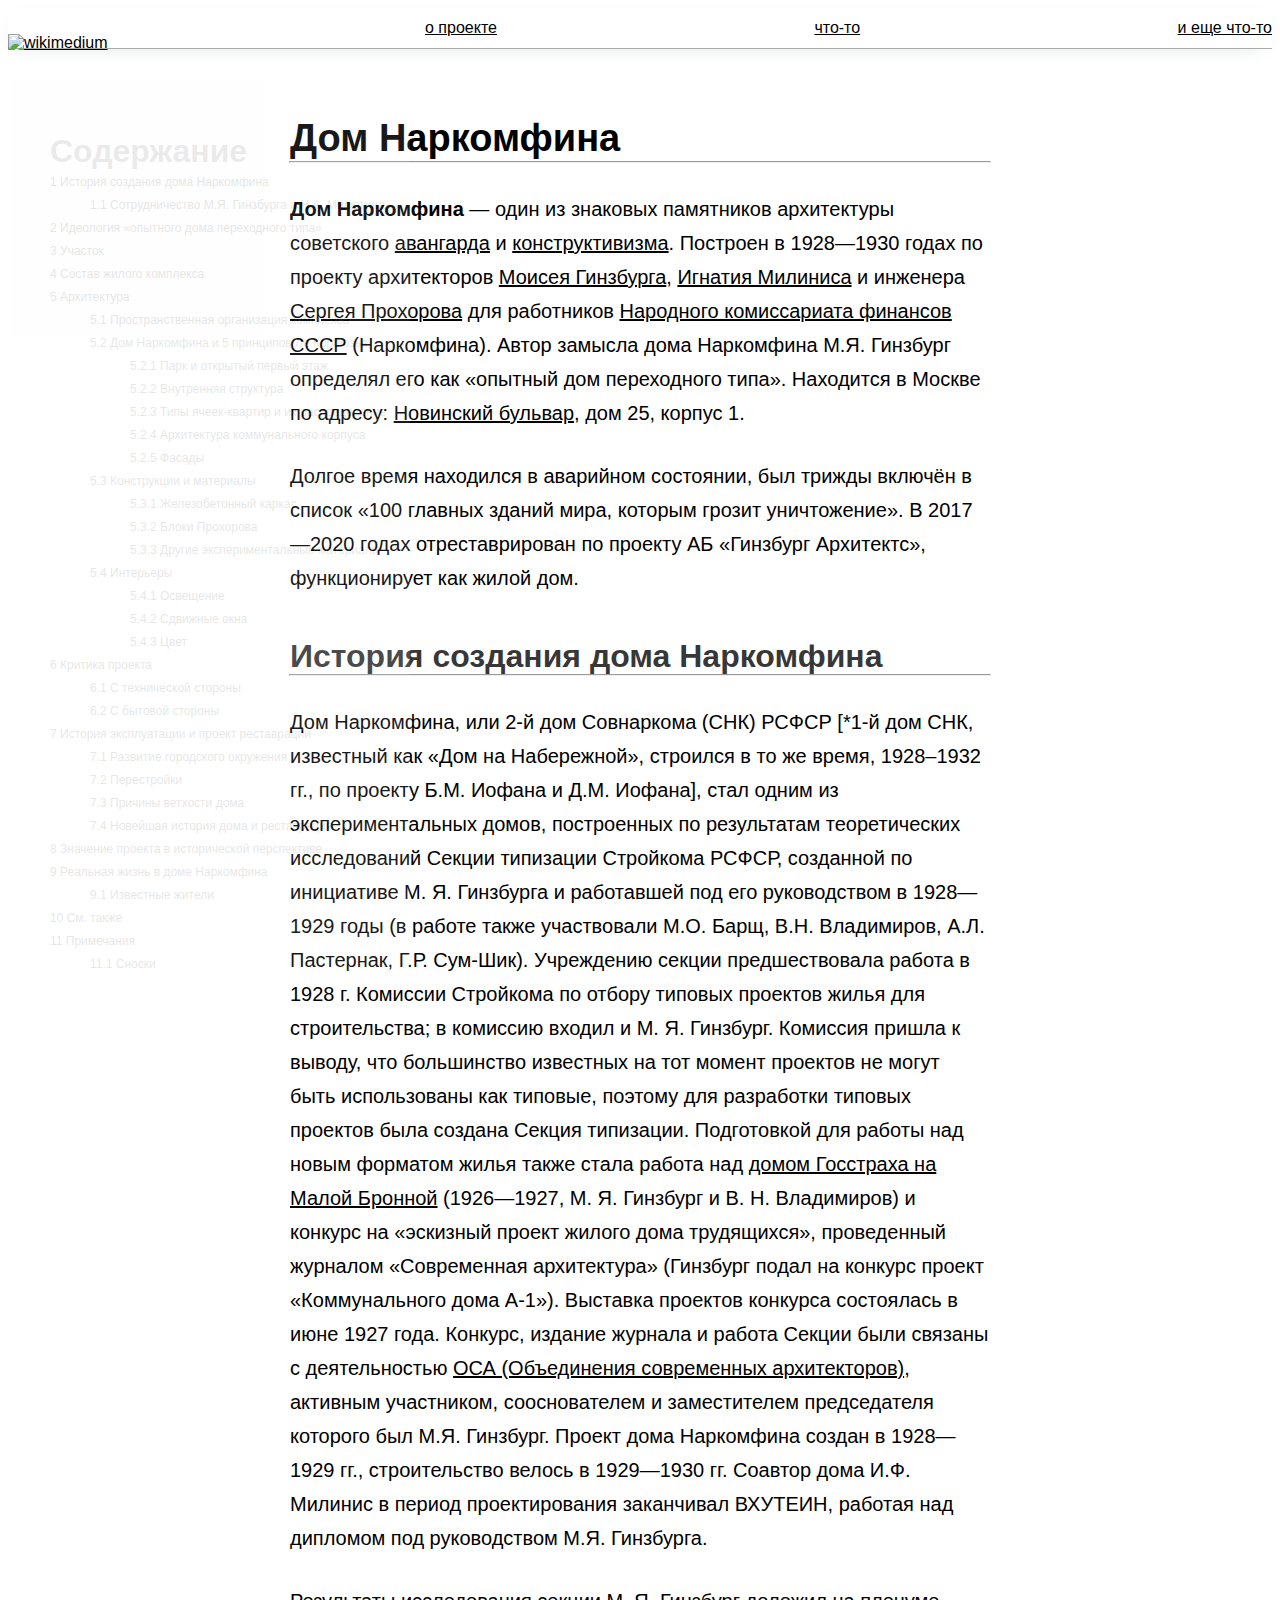
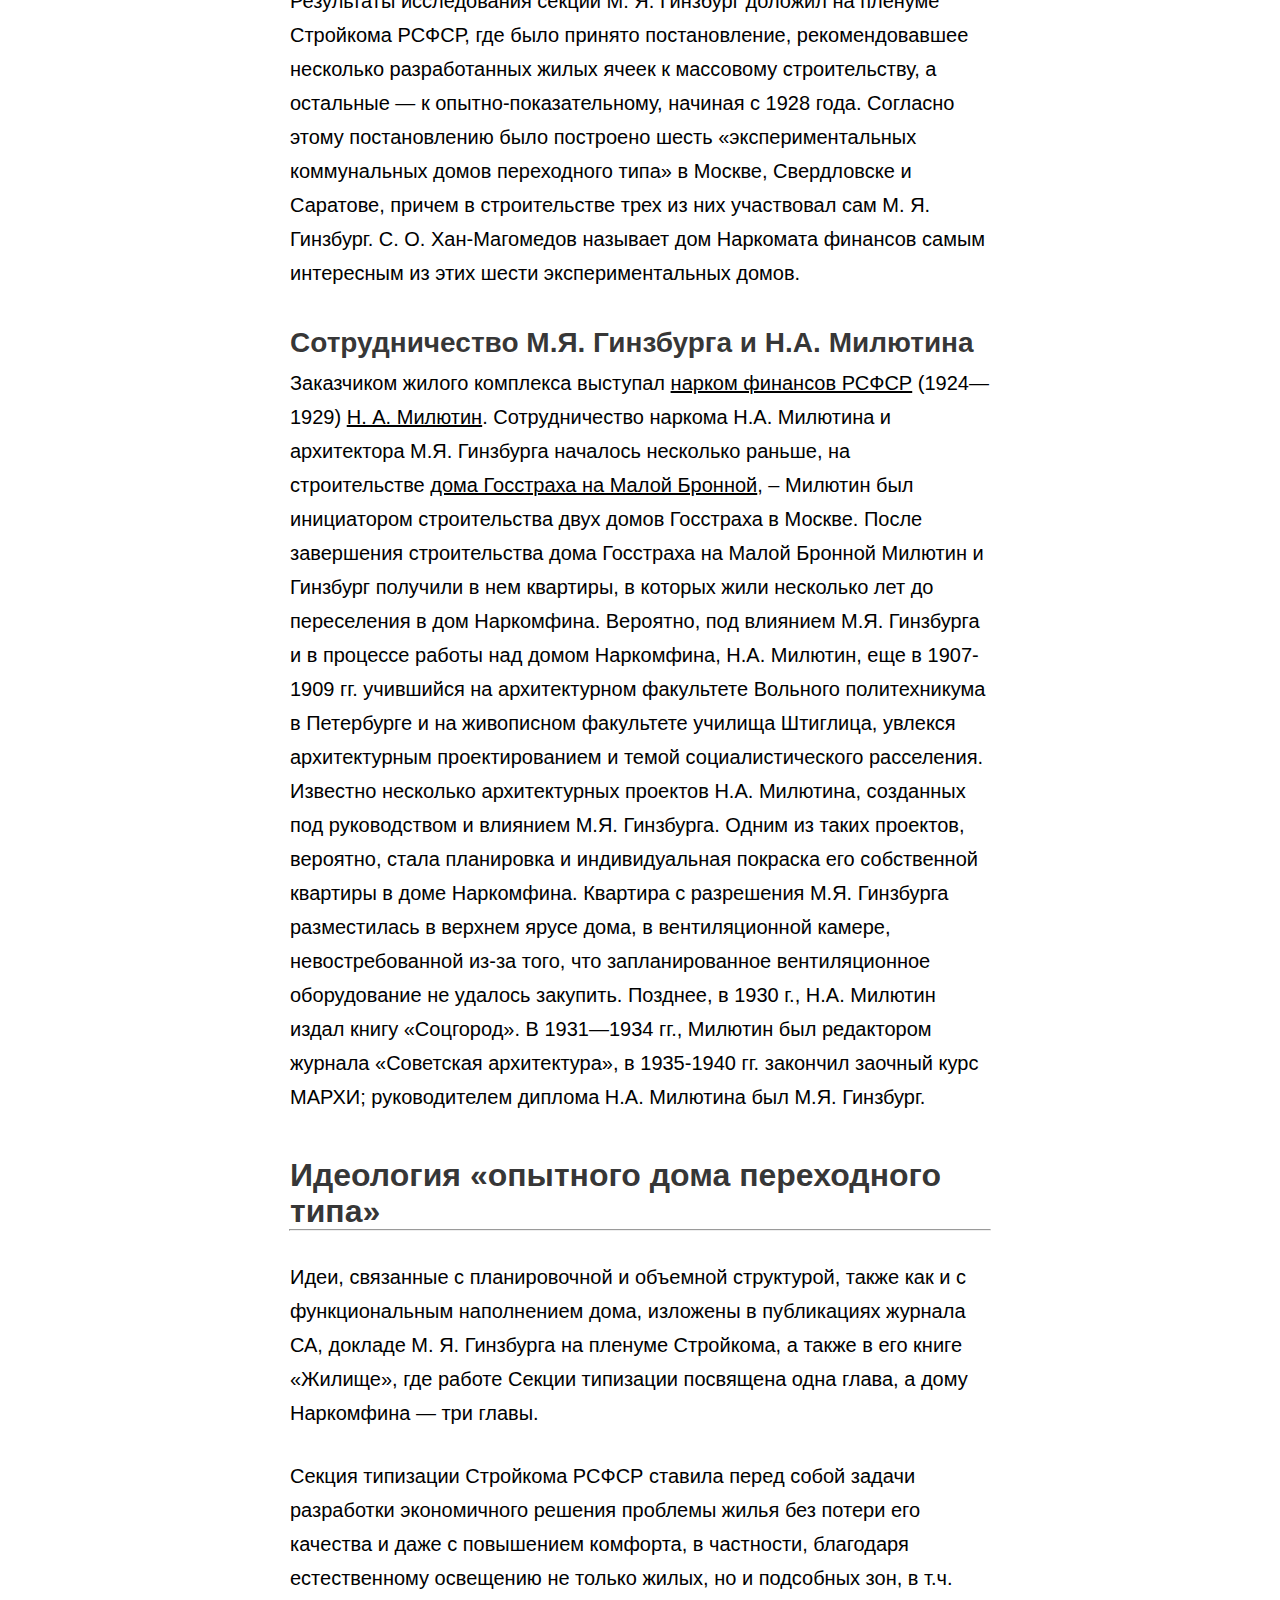
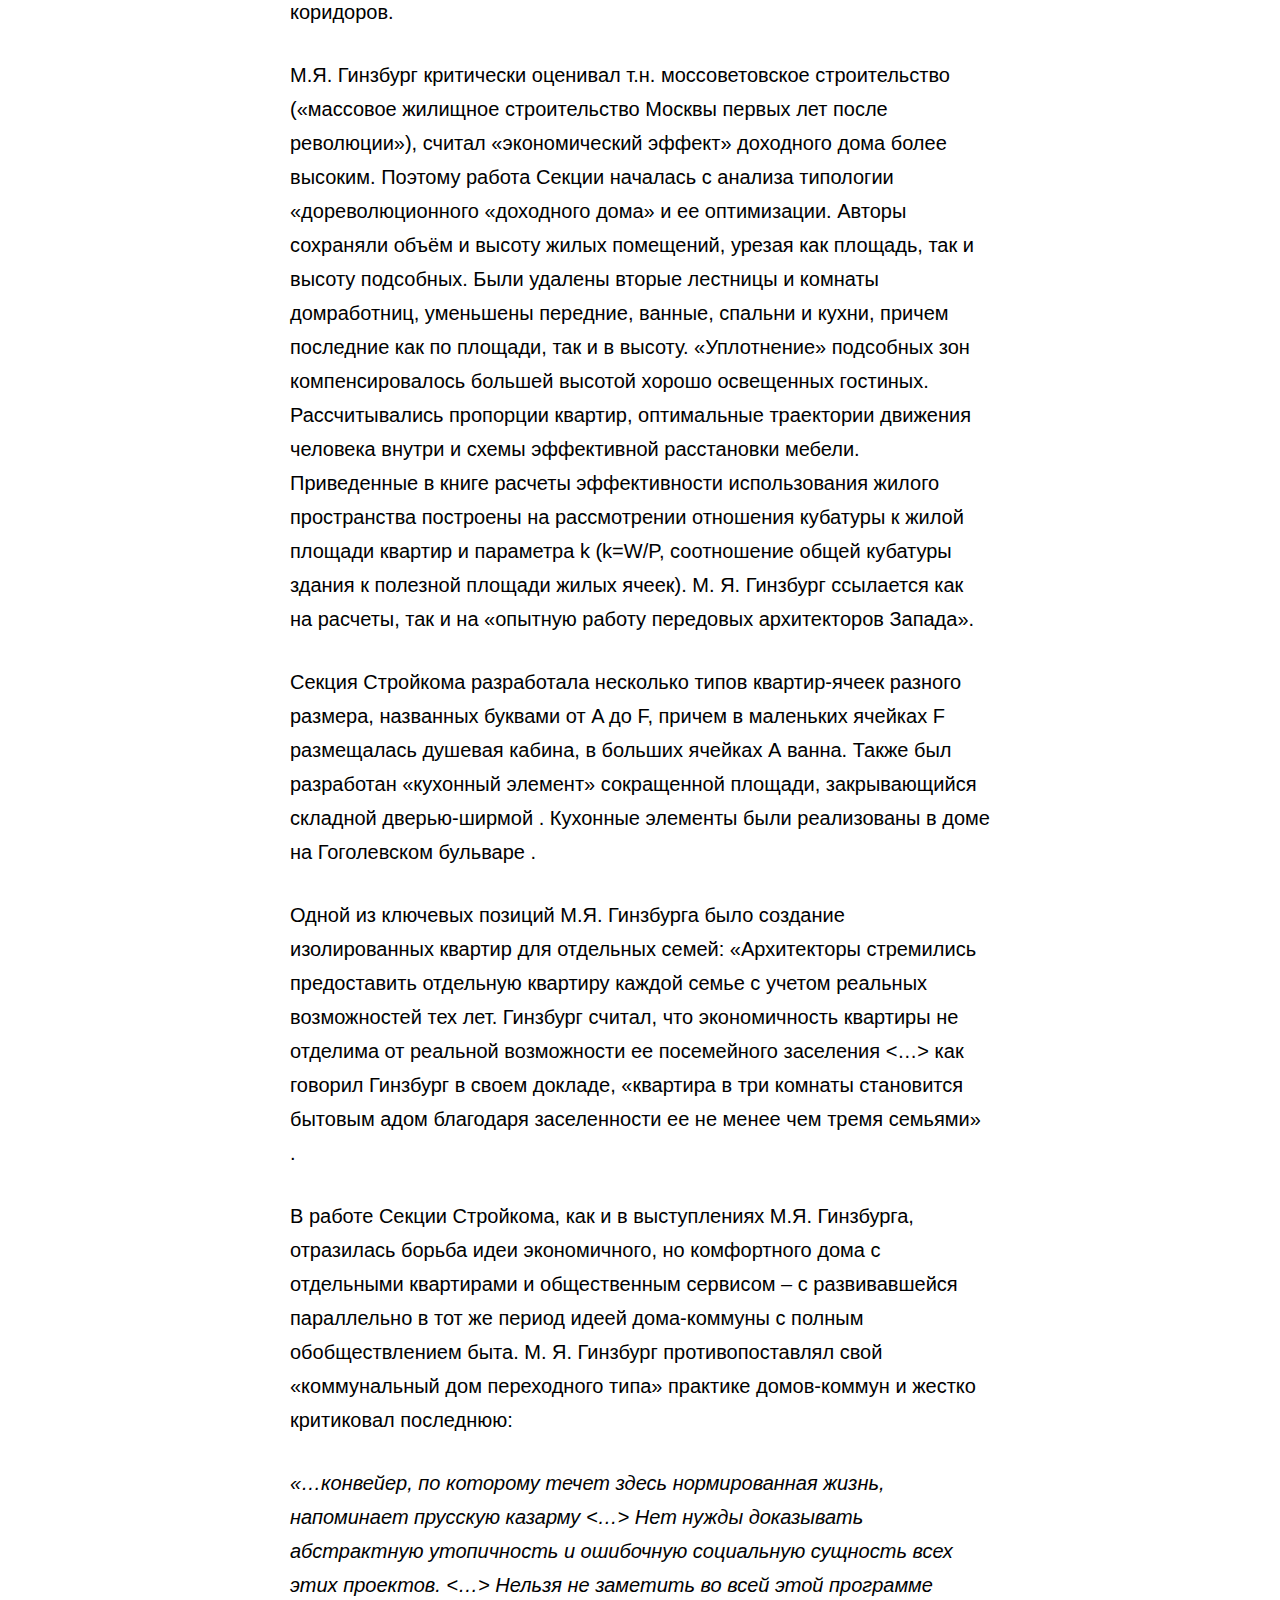
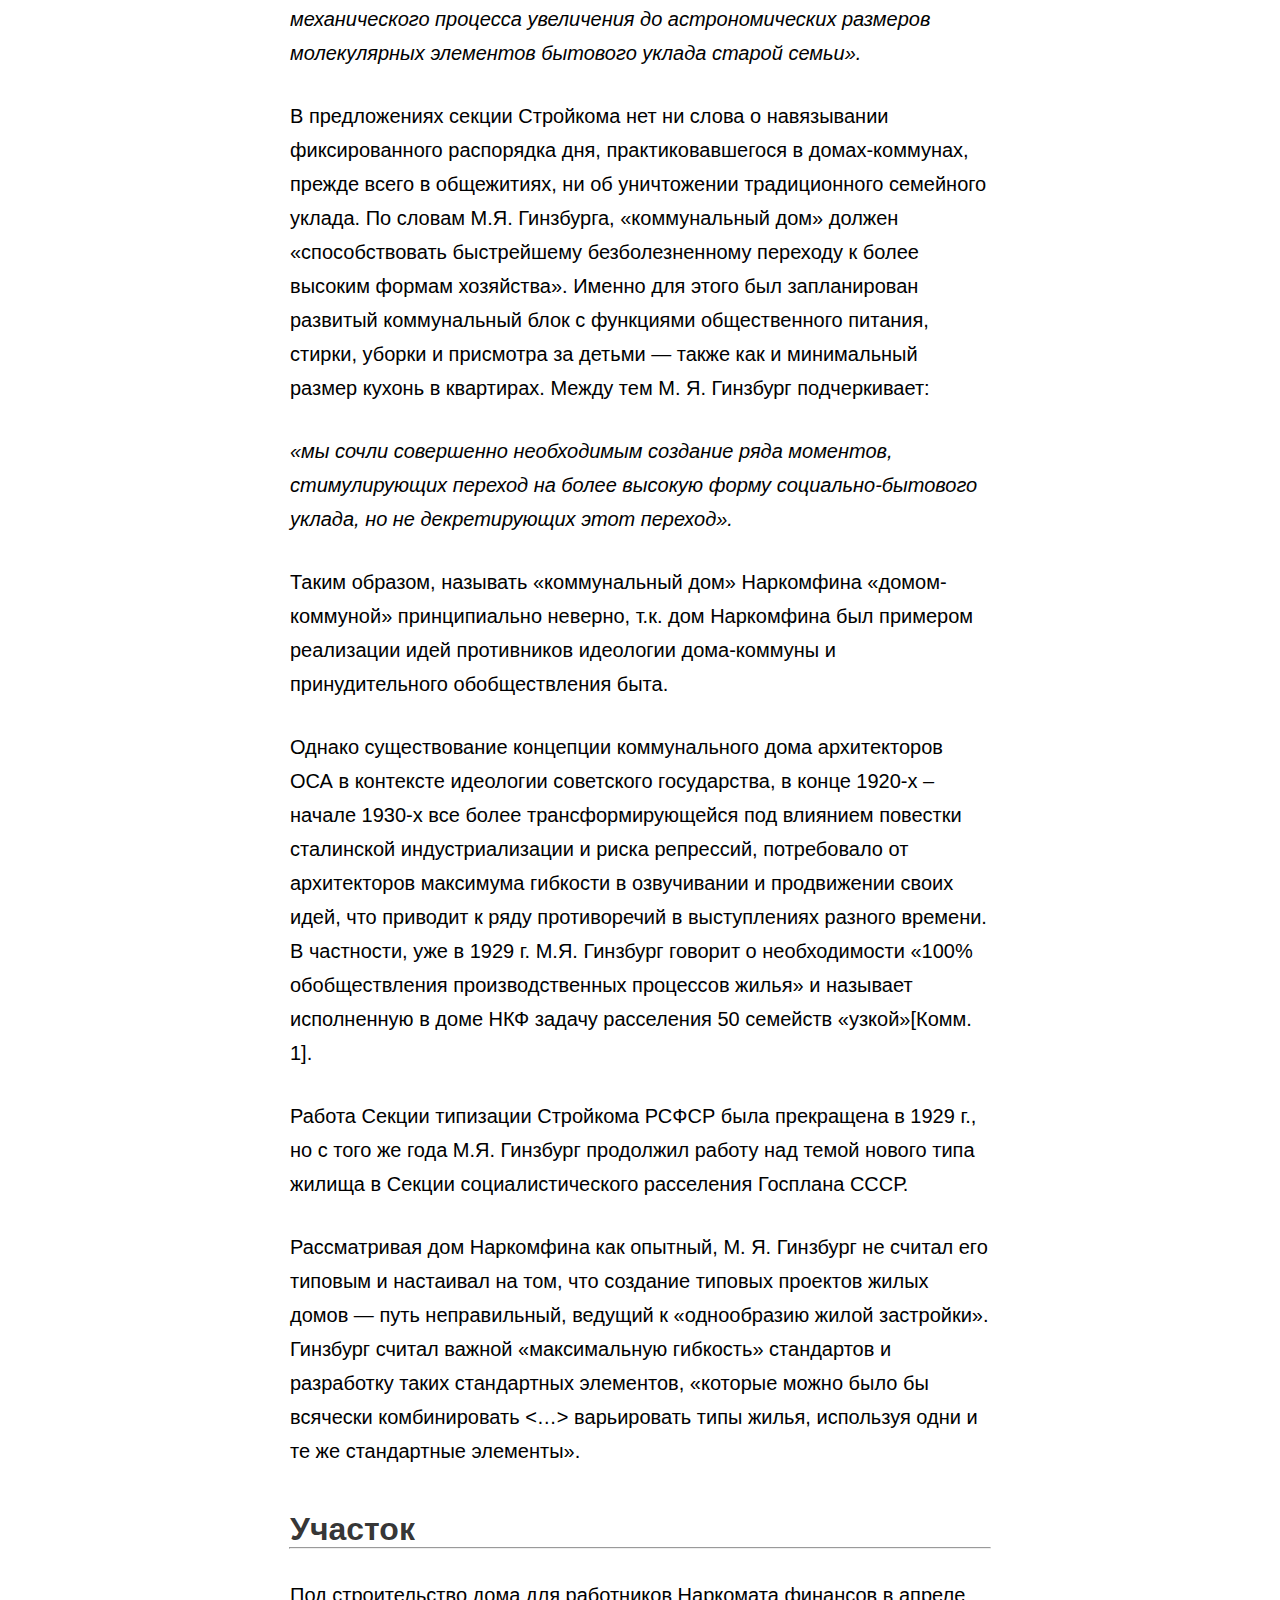
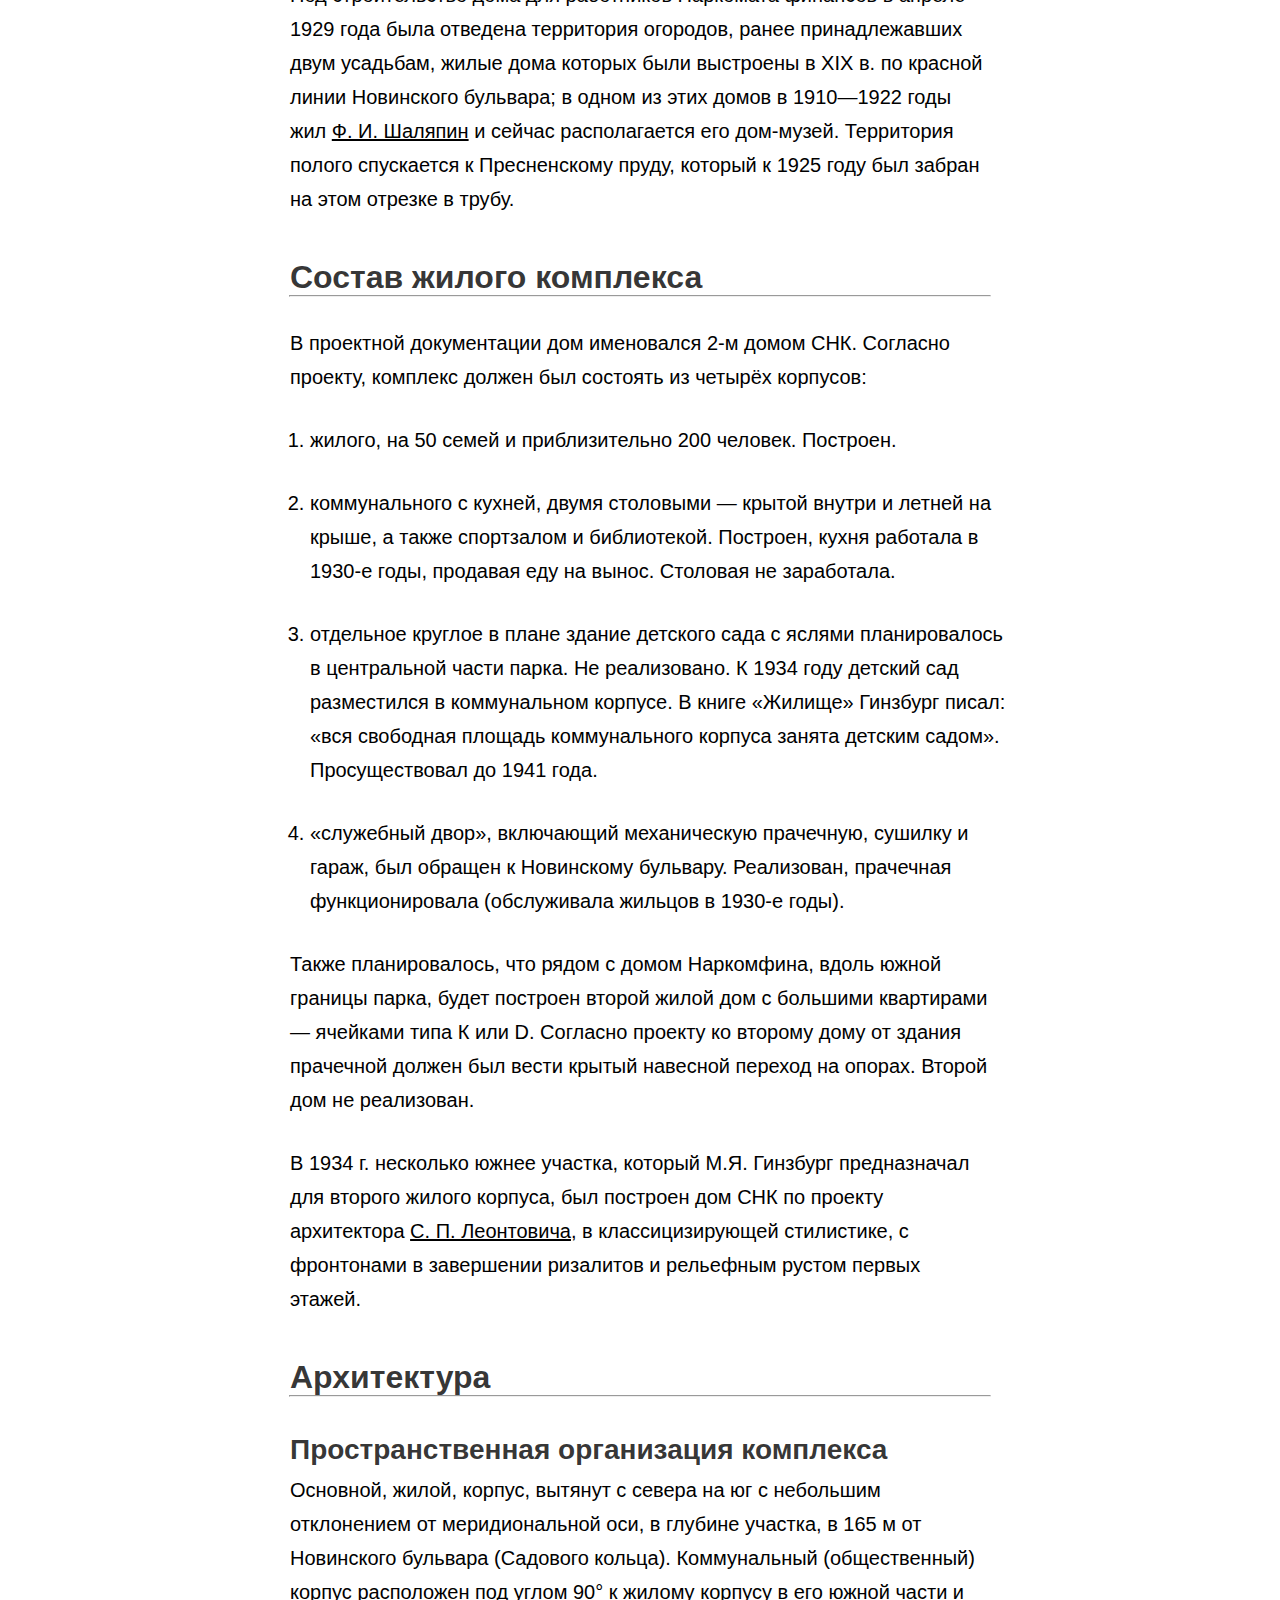
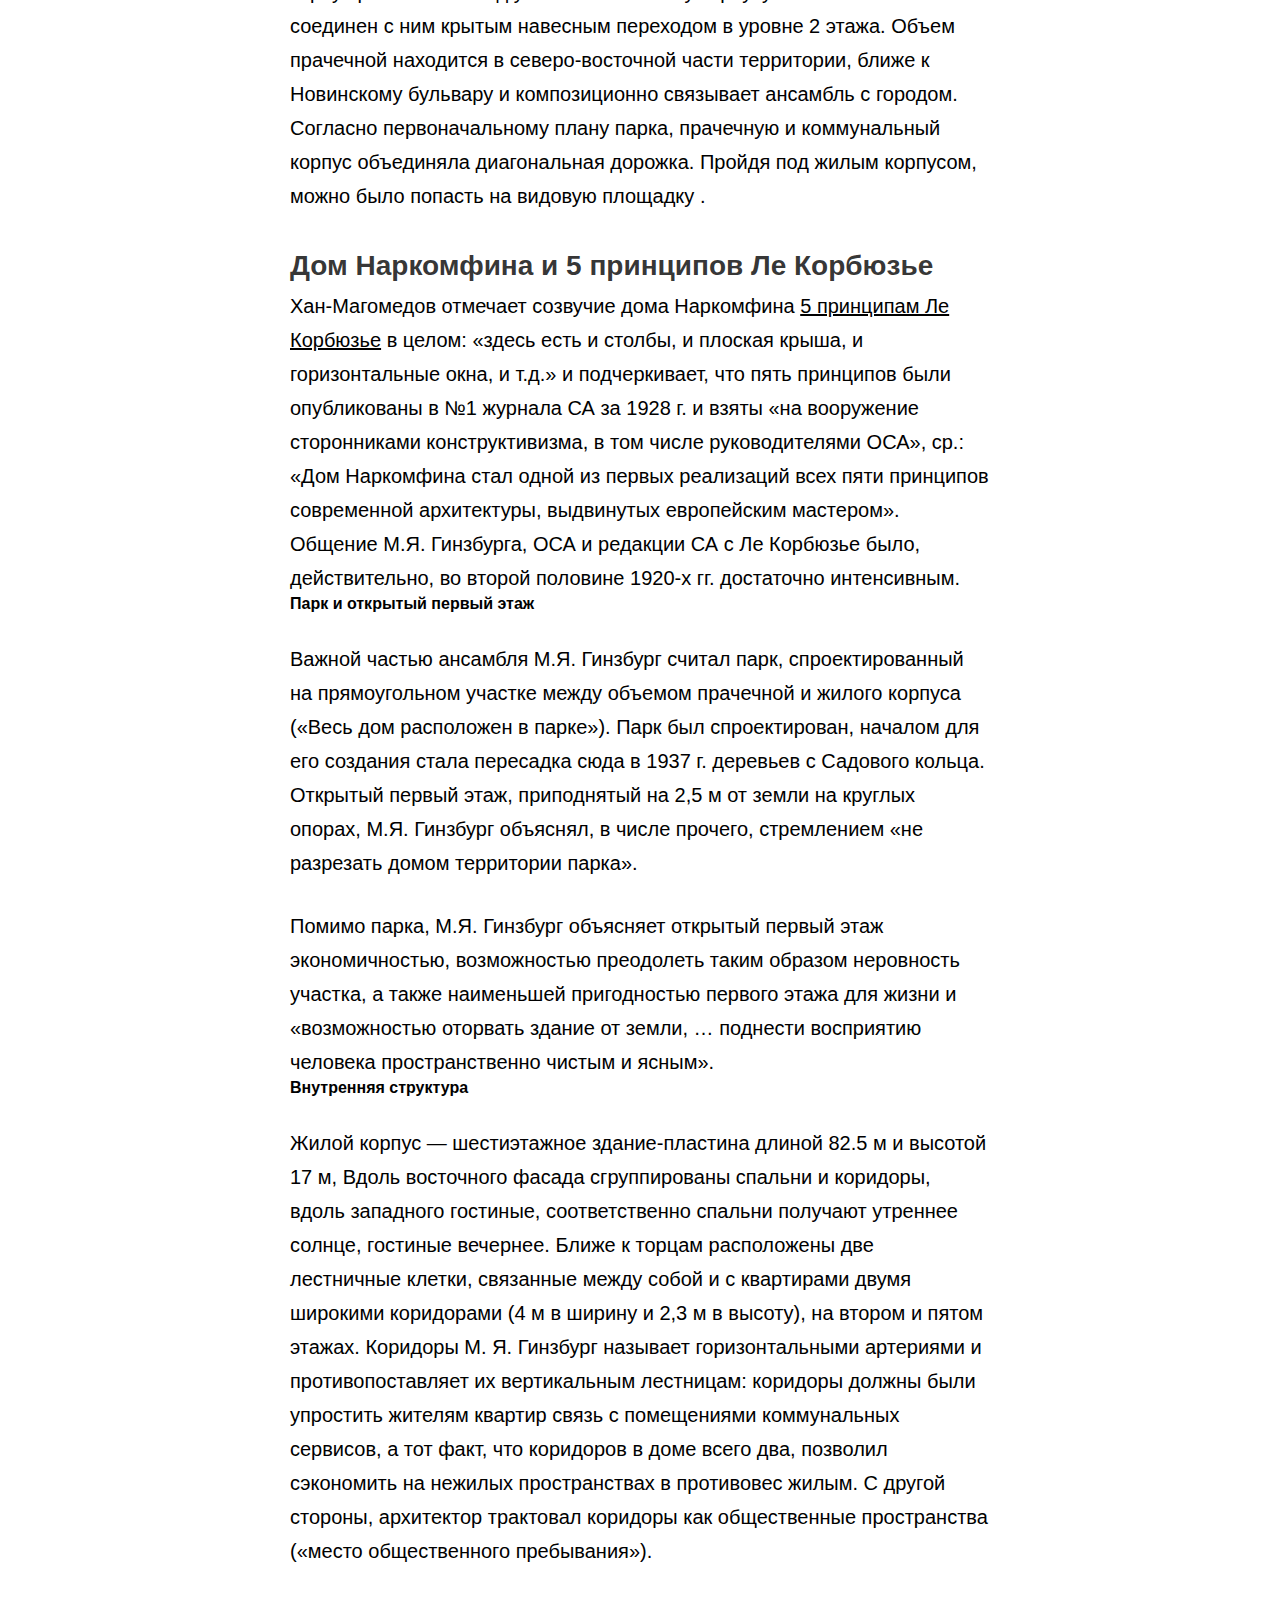
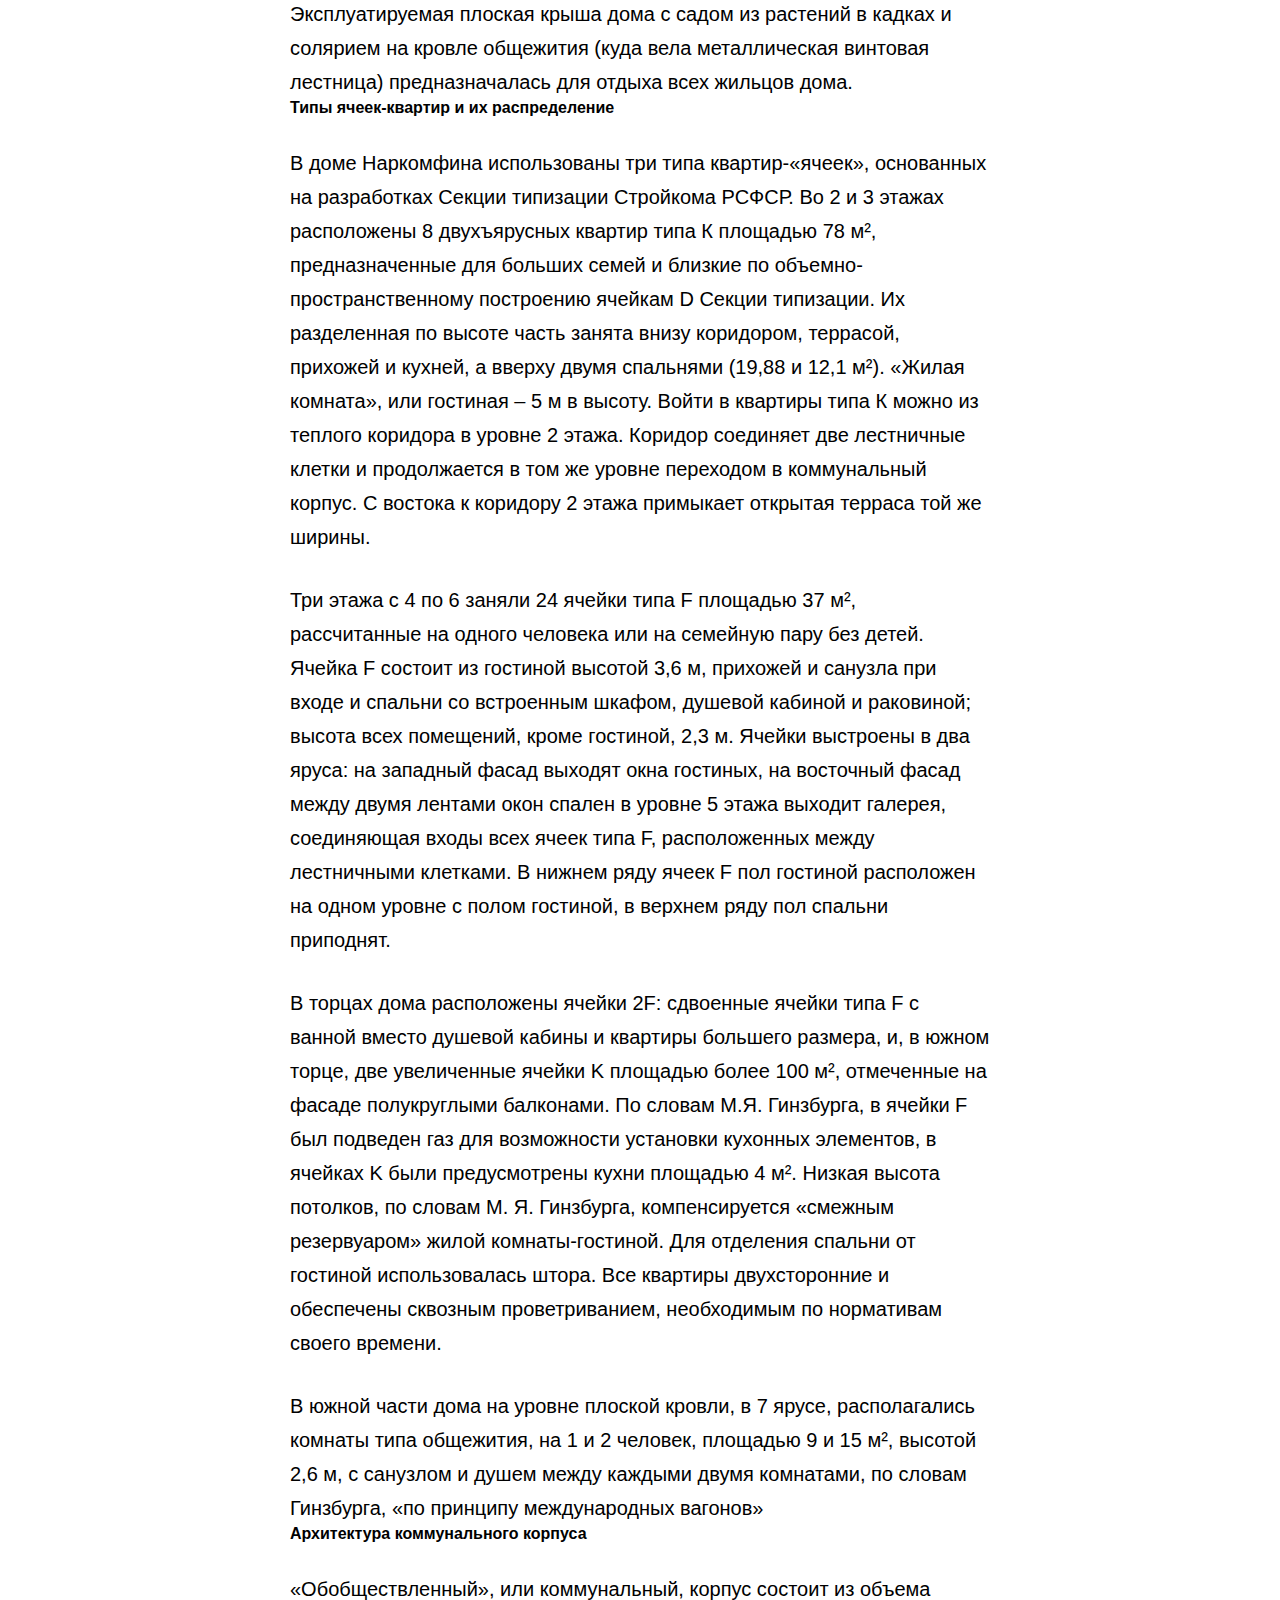
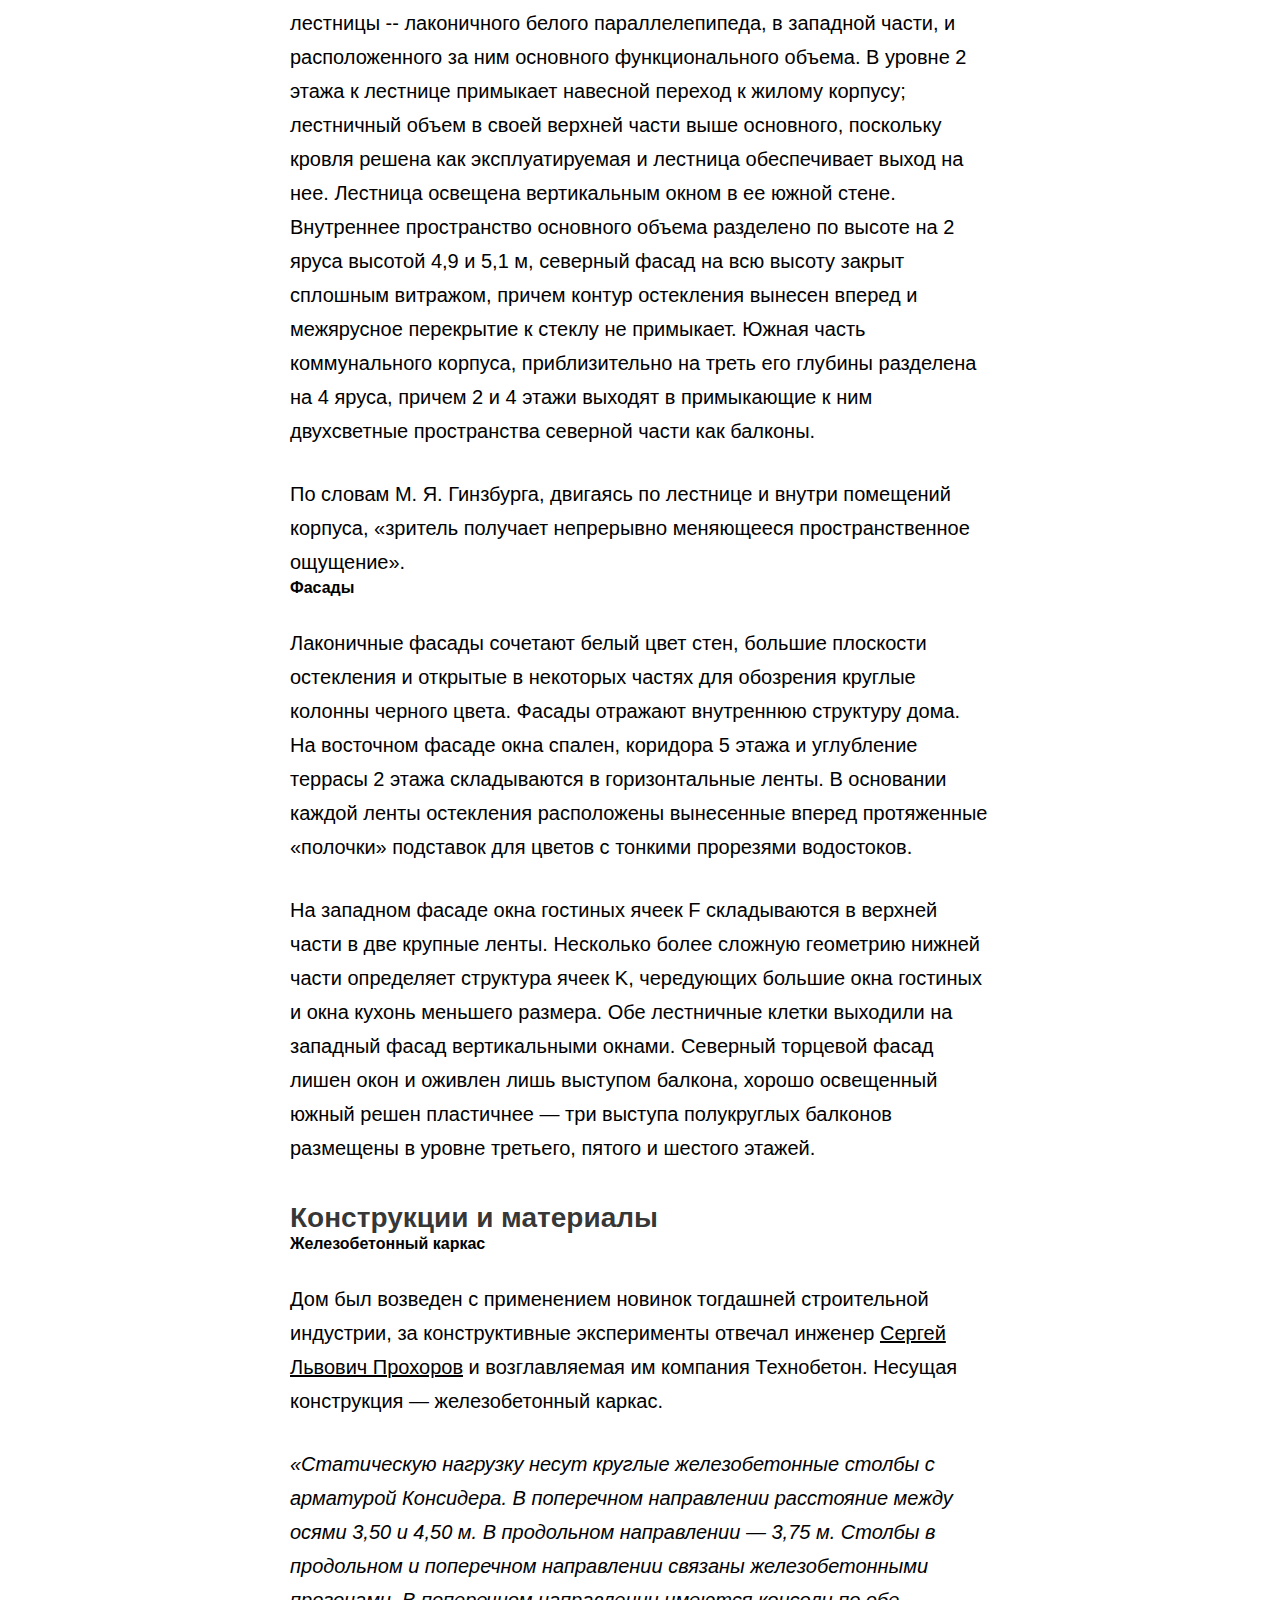
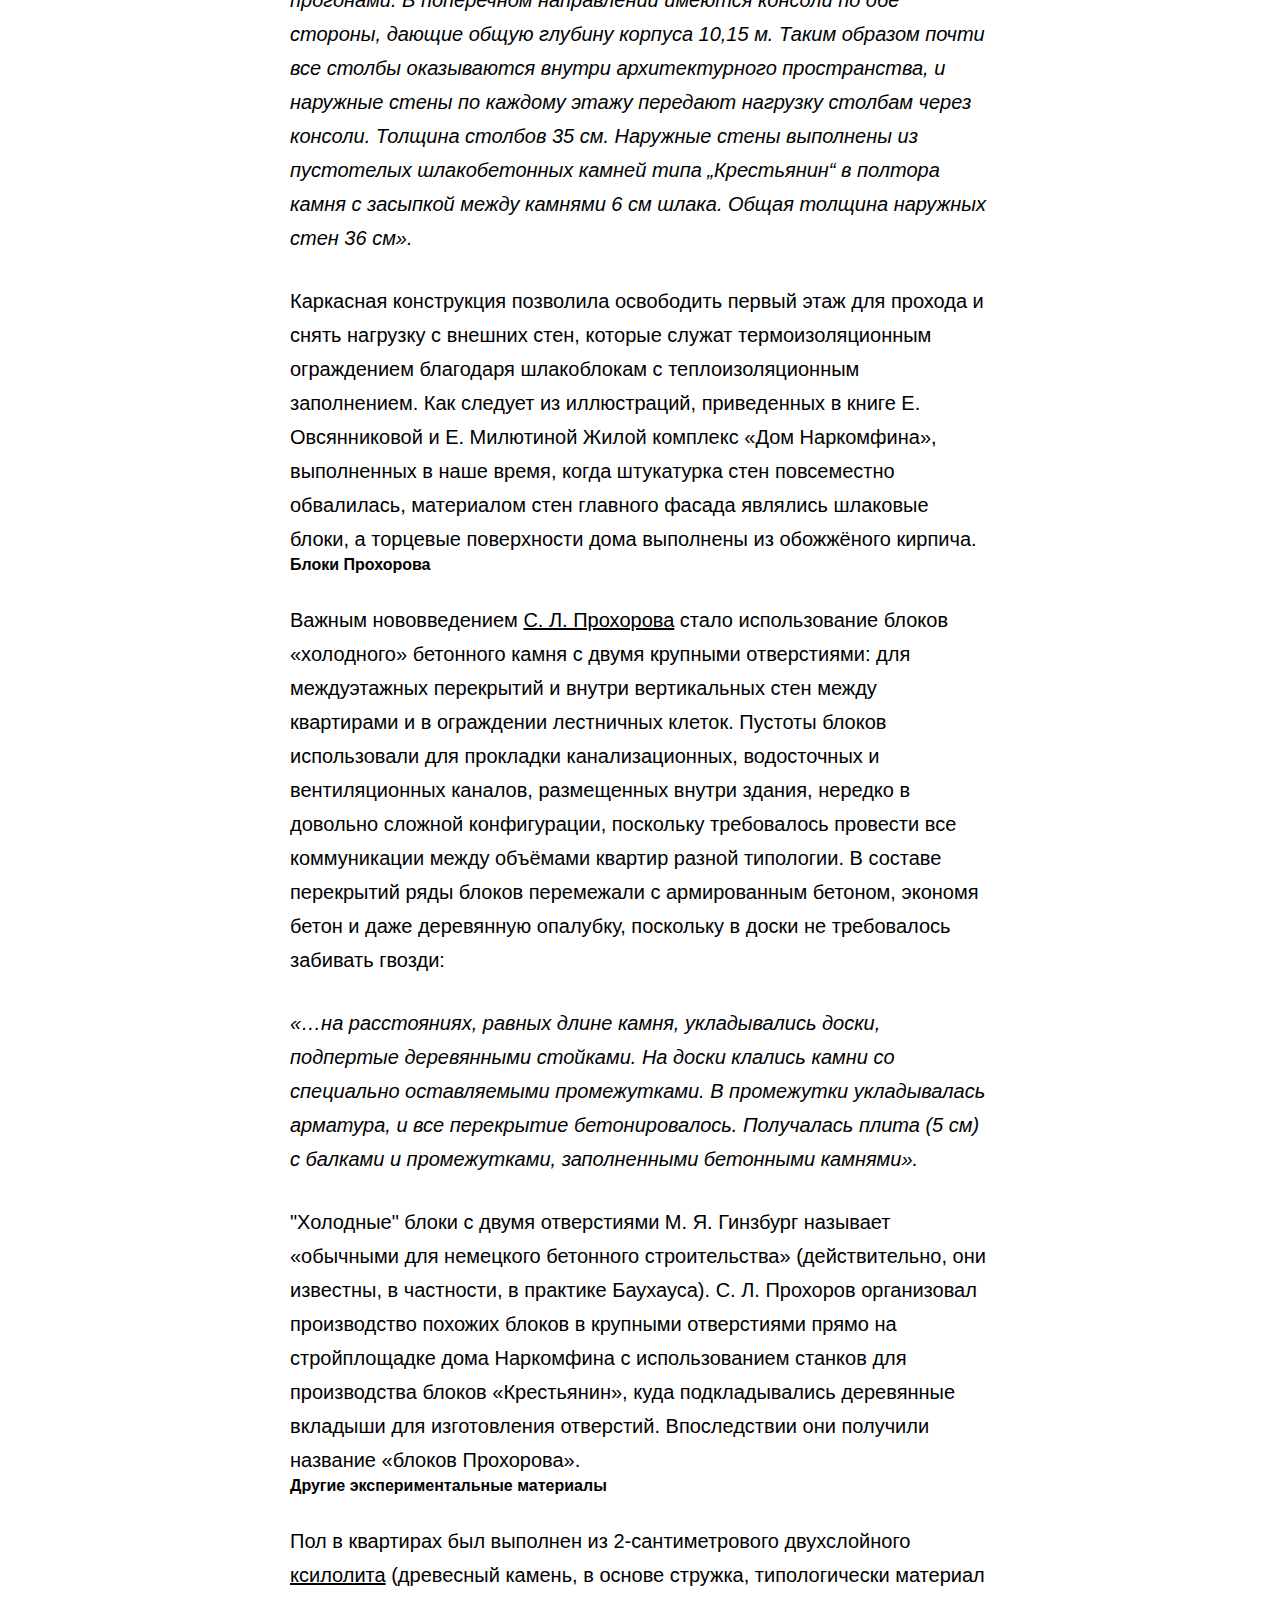
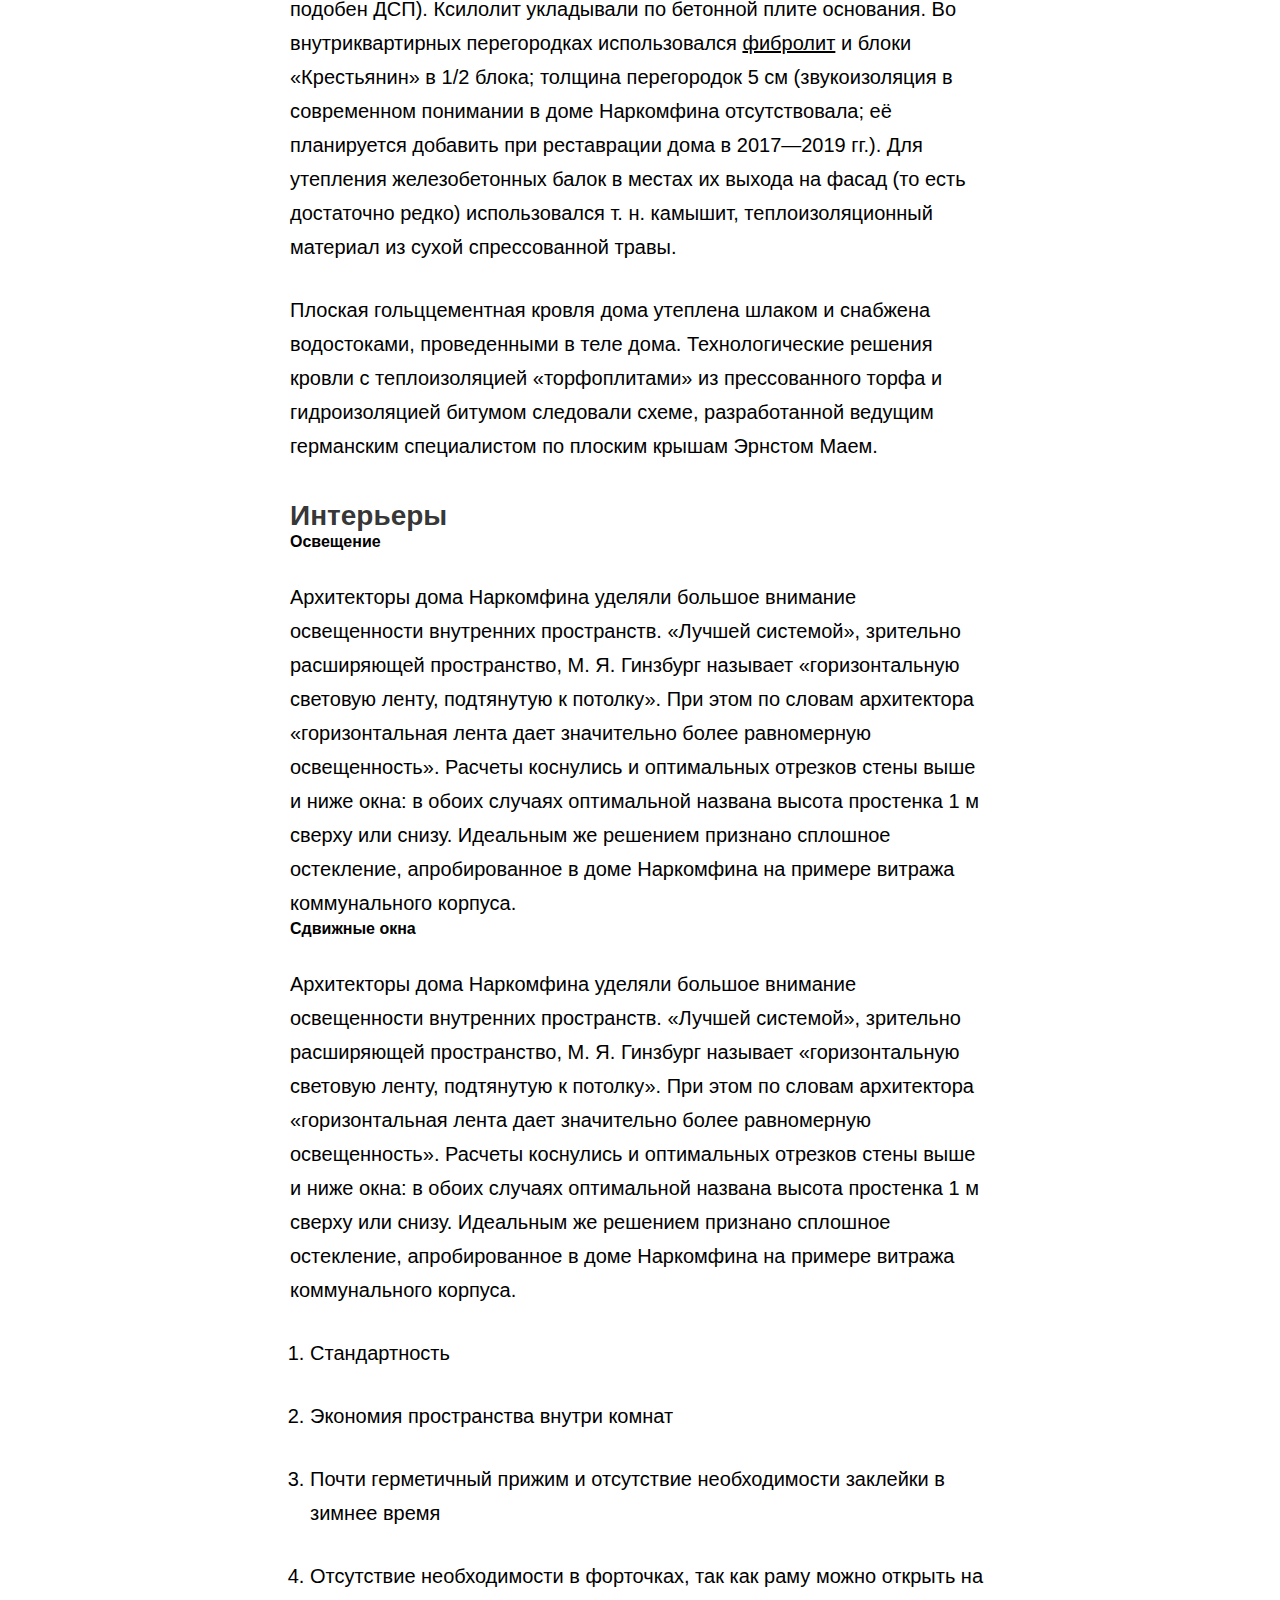
==== commit 678d83ff: "sve" ====
--- a/index.html
+++ b/index.html
@@ -2,28 +2,17 @@
 <html lang="ru" dir="ltr">
   <head>
     <meta charset="utf-8">
+    <meta name="viewport" content="width=device-width">
     <link rel="stylesheet" href="./stylesheets/style.css">
     <script src="javascripts/jquery-3.6.0.js" charset="utf-8"></script>
-    <script type="text/javascript">
-      $(function() {
-      	$('.sidebar a').each(function() {
-      		$(this).on('click', function(e) {
-    	  		e.preventDefault();
-    	  		var scrollTo = $(this).attr('href');
-    	  		var whitespace = scrollTo == '#s1' ? 70 : 30;
-    	  		$('html,body').animate({
-    		  		scrollTop: $(scrollTo).offset().top - whitespace
-      			}, 1000);
-      		});
-      	});
-      });
-    </script>
     <title>Дом Наркомфина</title>
   </head>
   <body>
     <div class="menubar">
-      <a class="logo" href="index.html"> <img src="http://wikimedium.hack.exchange/images/logo.svg" alt=""></a>
-      <a class="logotipe" href="about.html">о проекте</a>
+      <a href="#"><img src="http://wikimedium.hack.exchange/images/logo.svg" alt="wikimedium"></a>
+      <a class="pr" href="#">о проекте</a>
+      <a class="pr" href="#">что-то</a>
+      <a class="pr" href="#">и еще что-то</a>
     </div>
     <h1>Дом Наркомфина</h1>
     <hr>
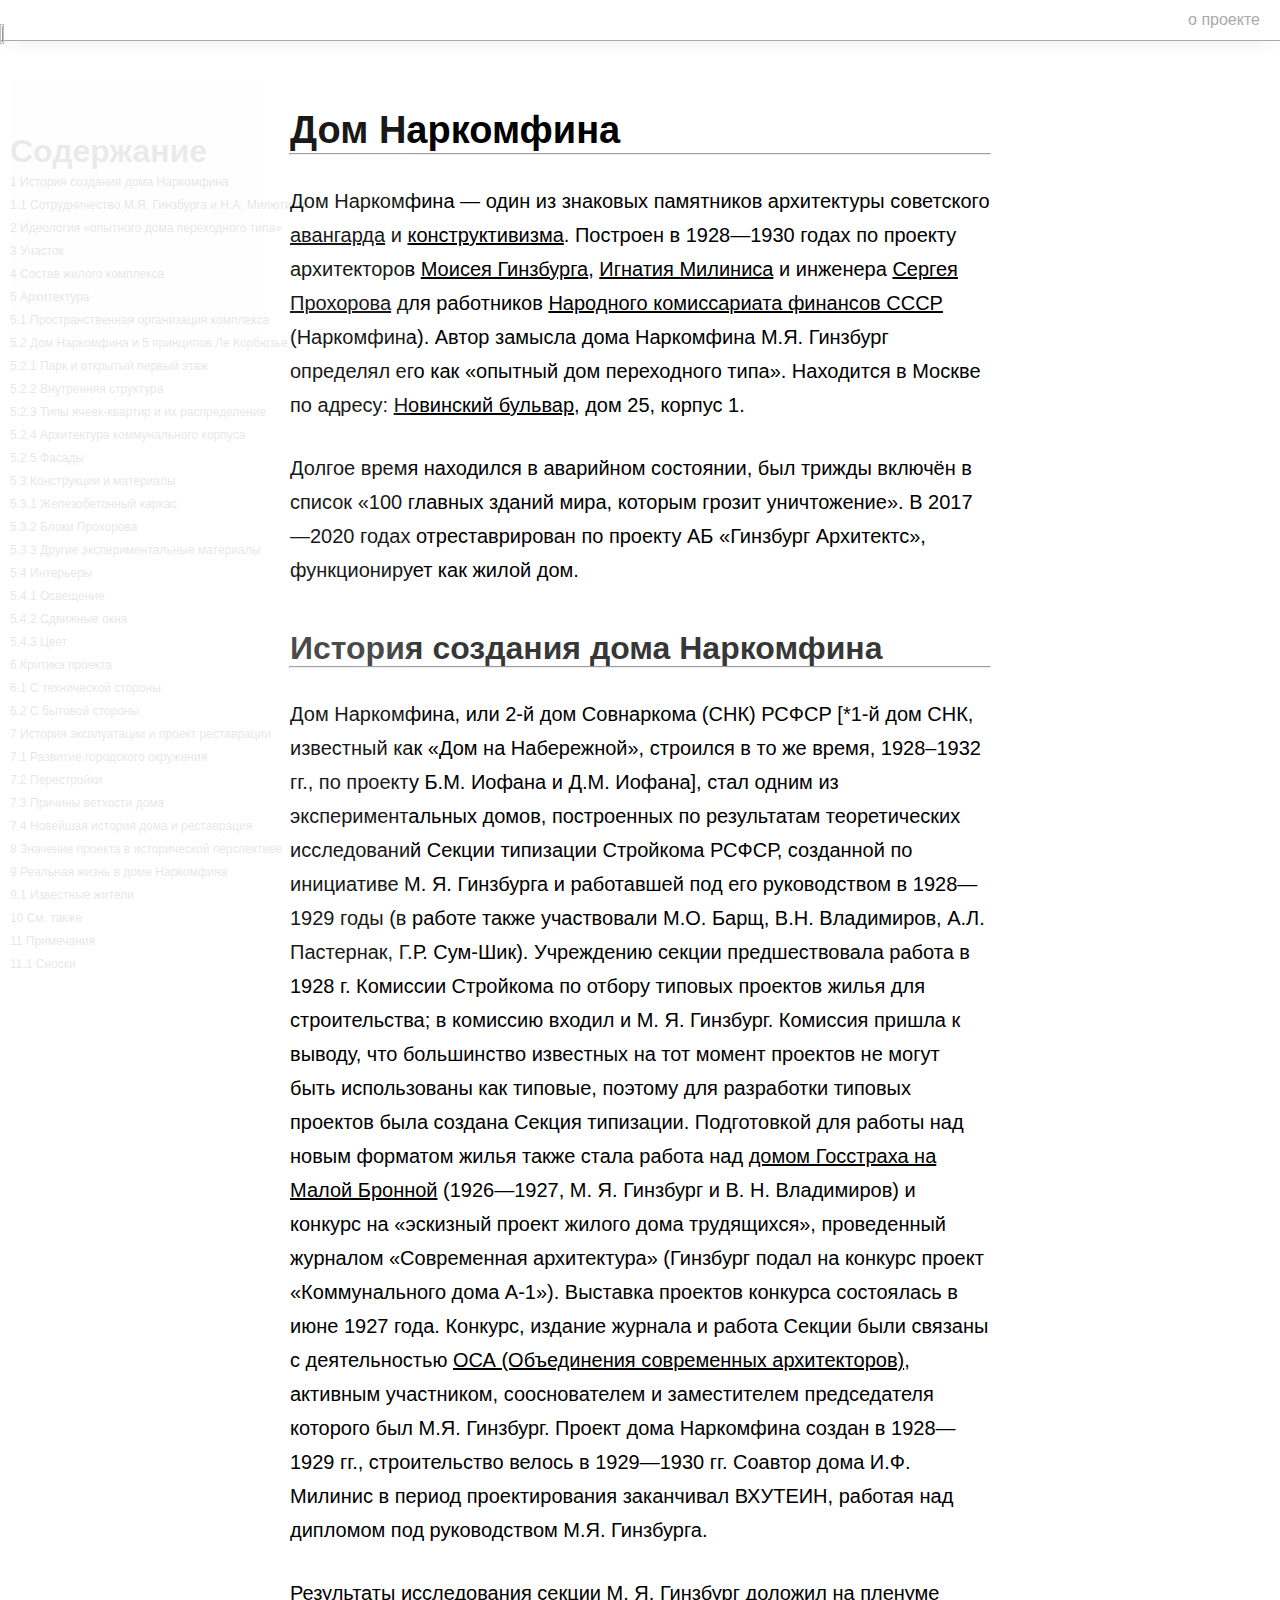
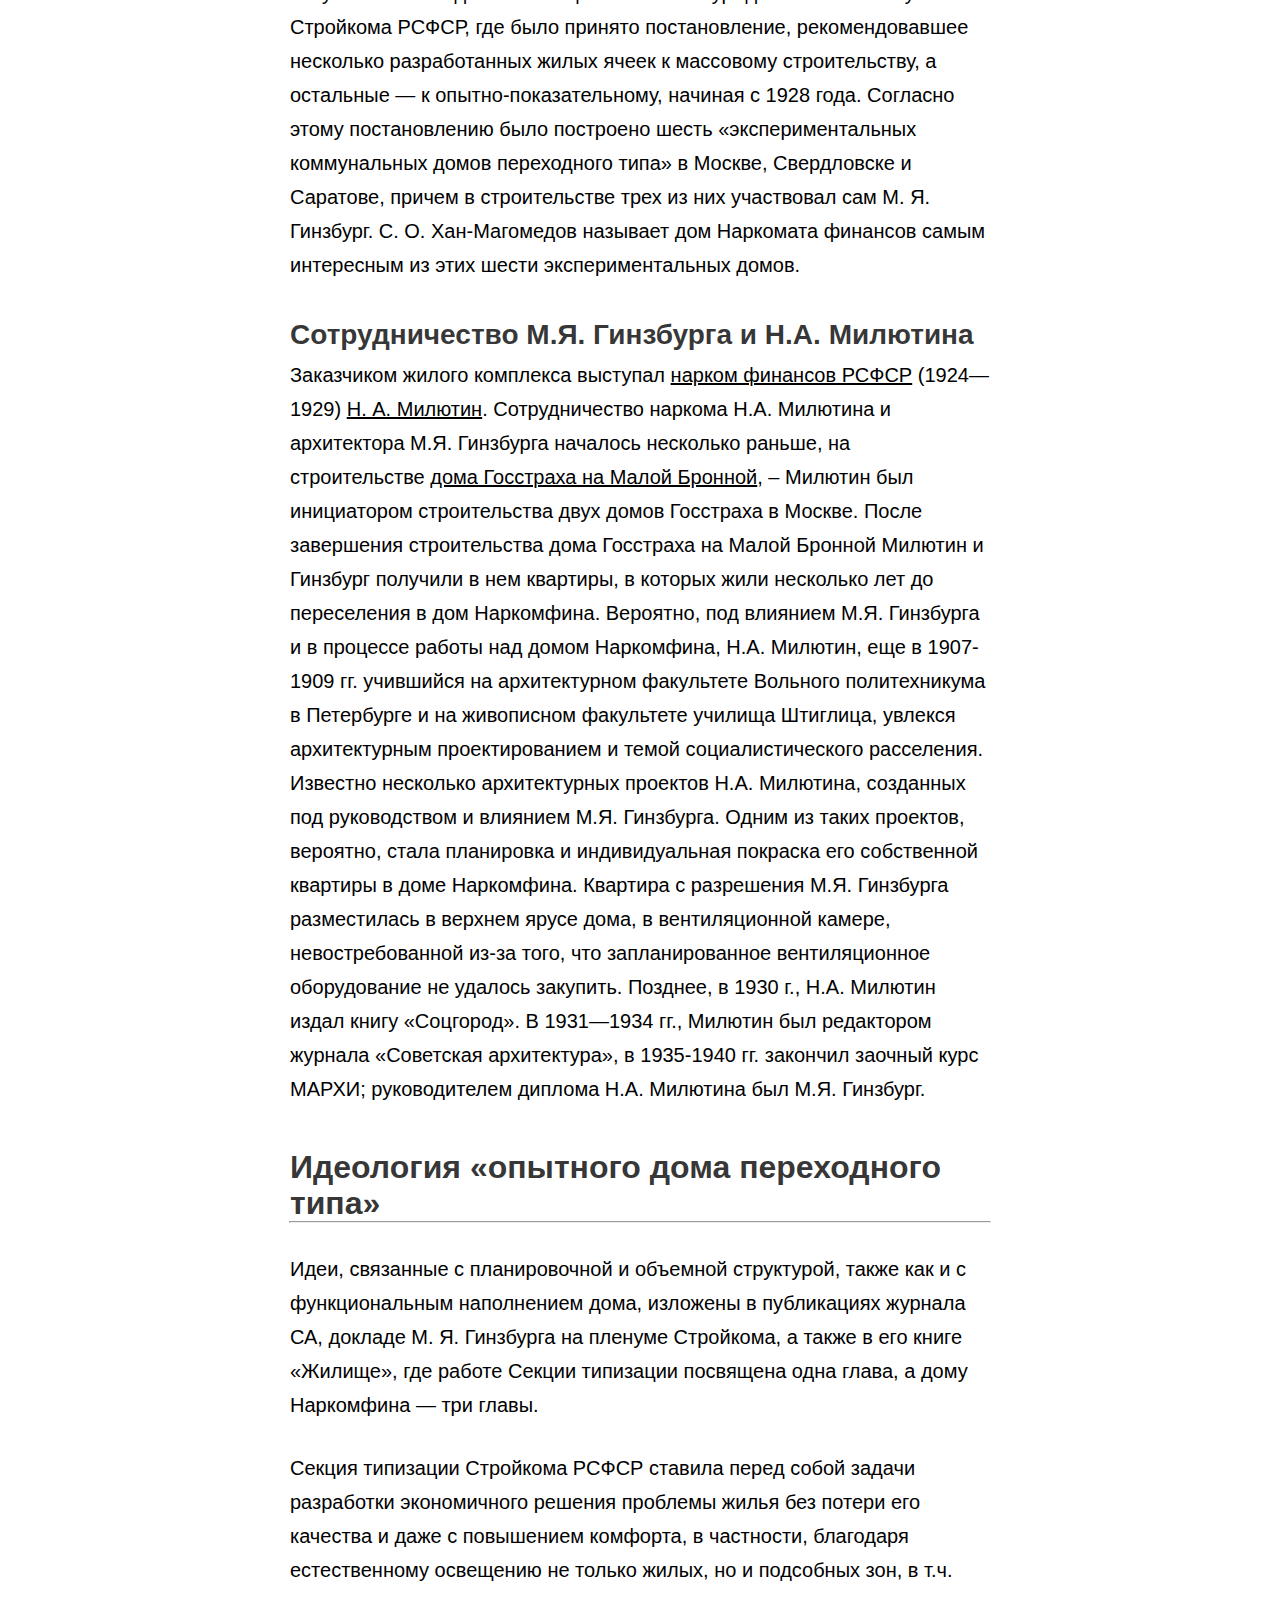
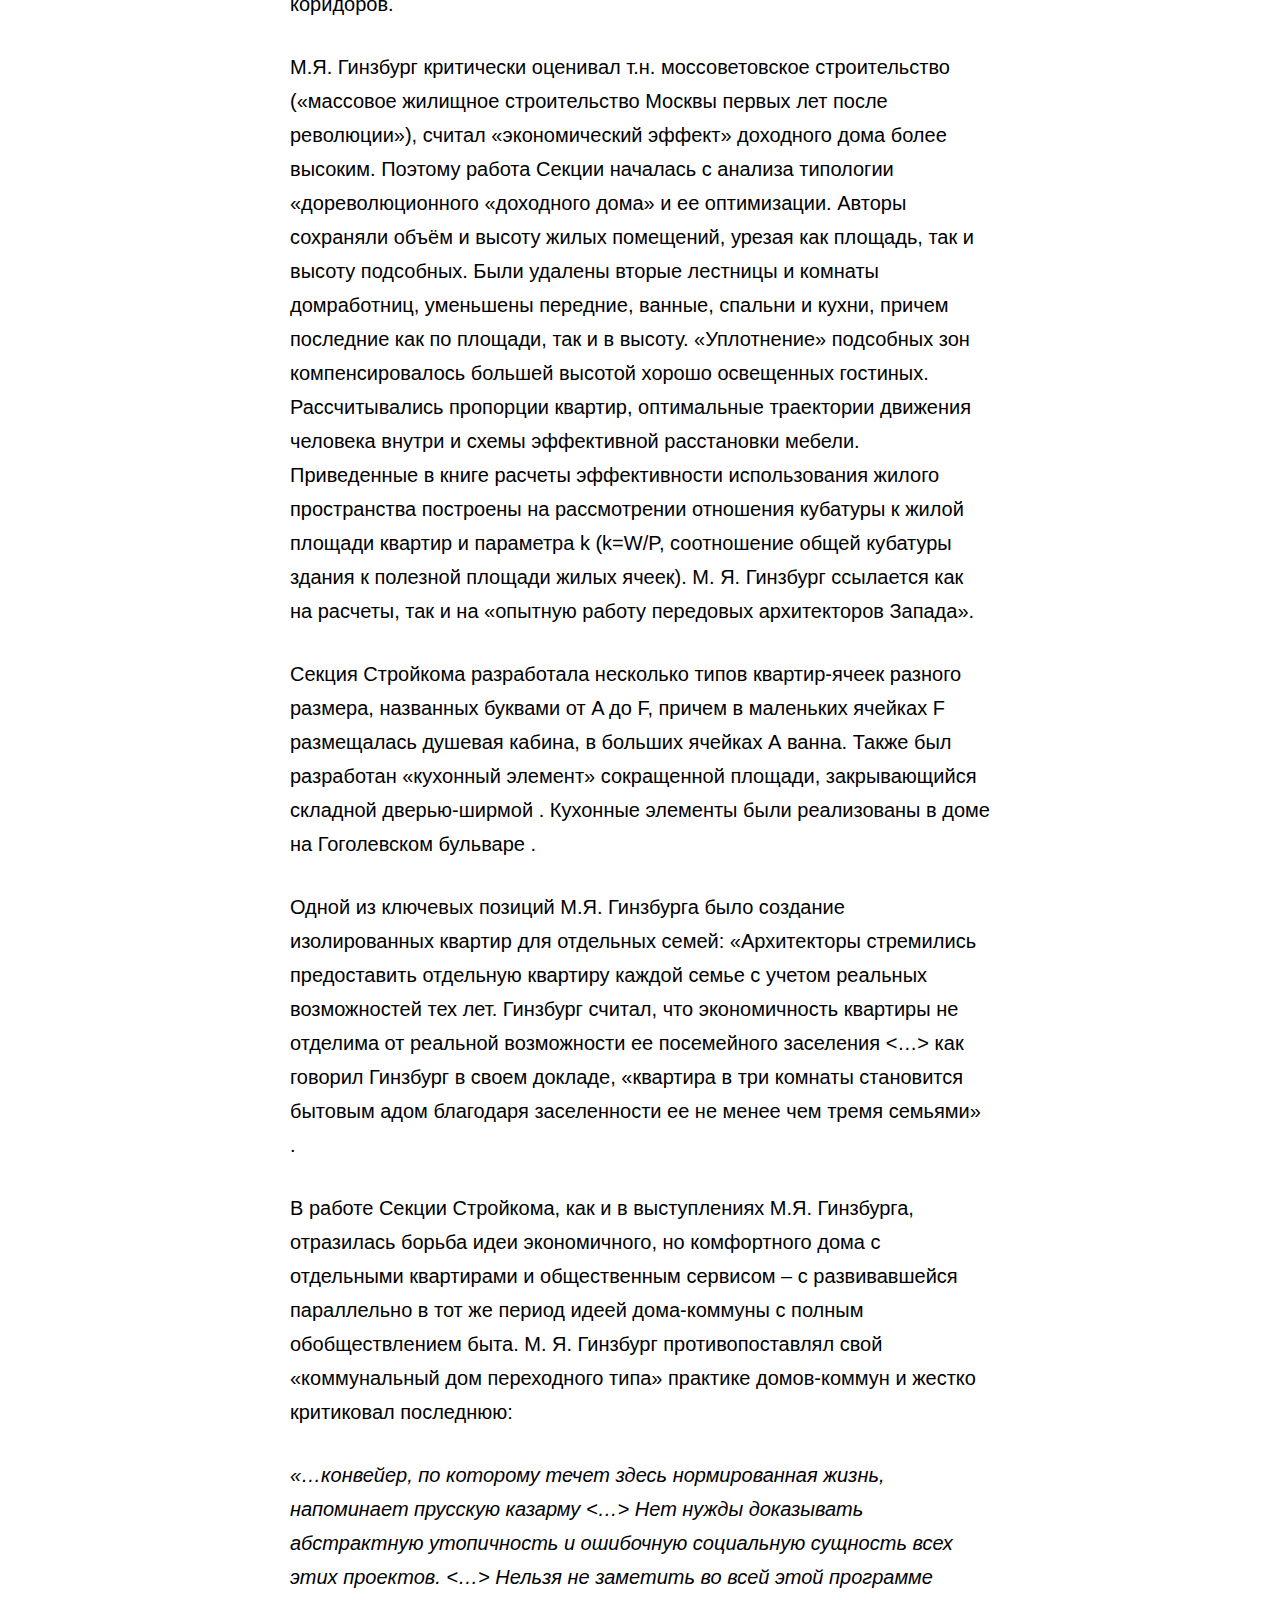
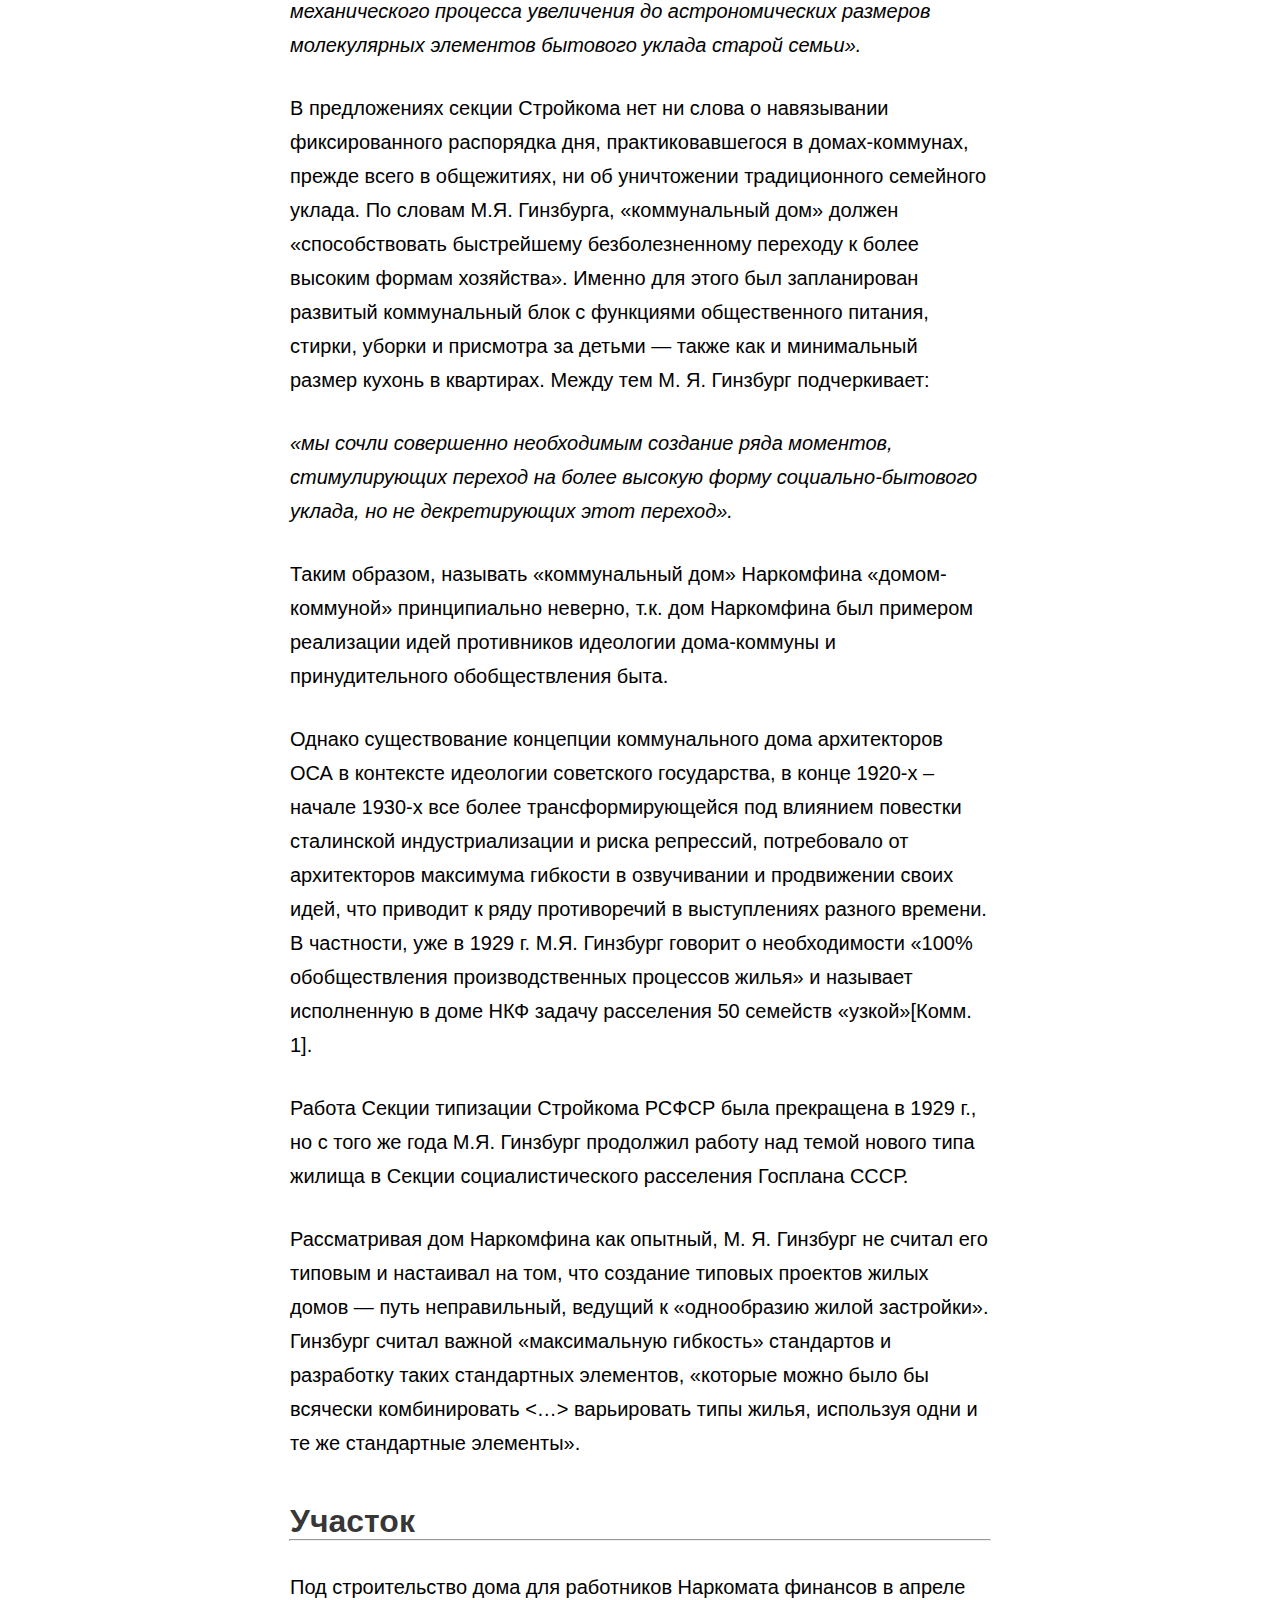
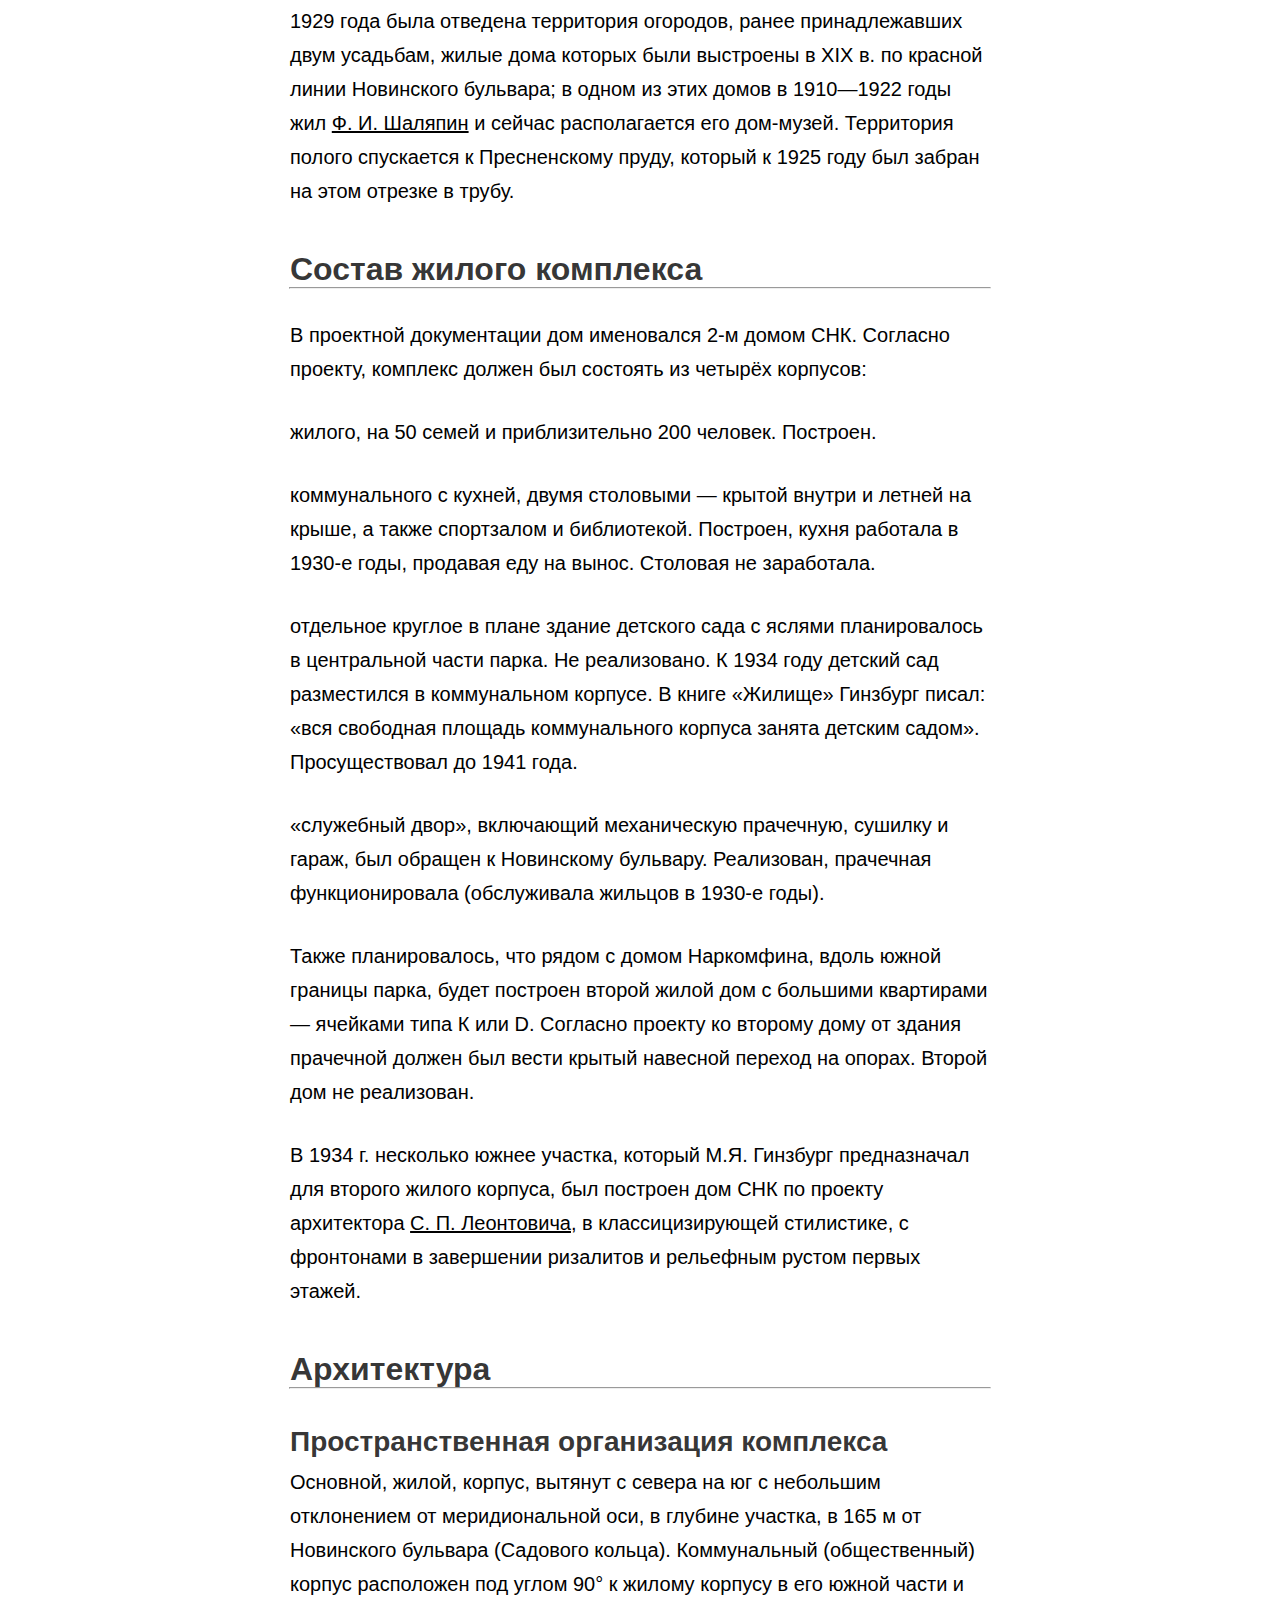
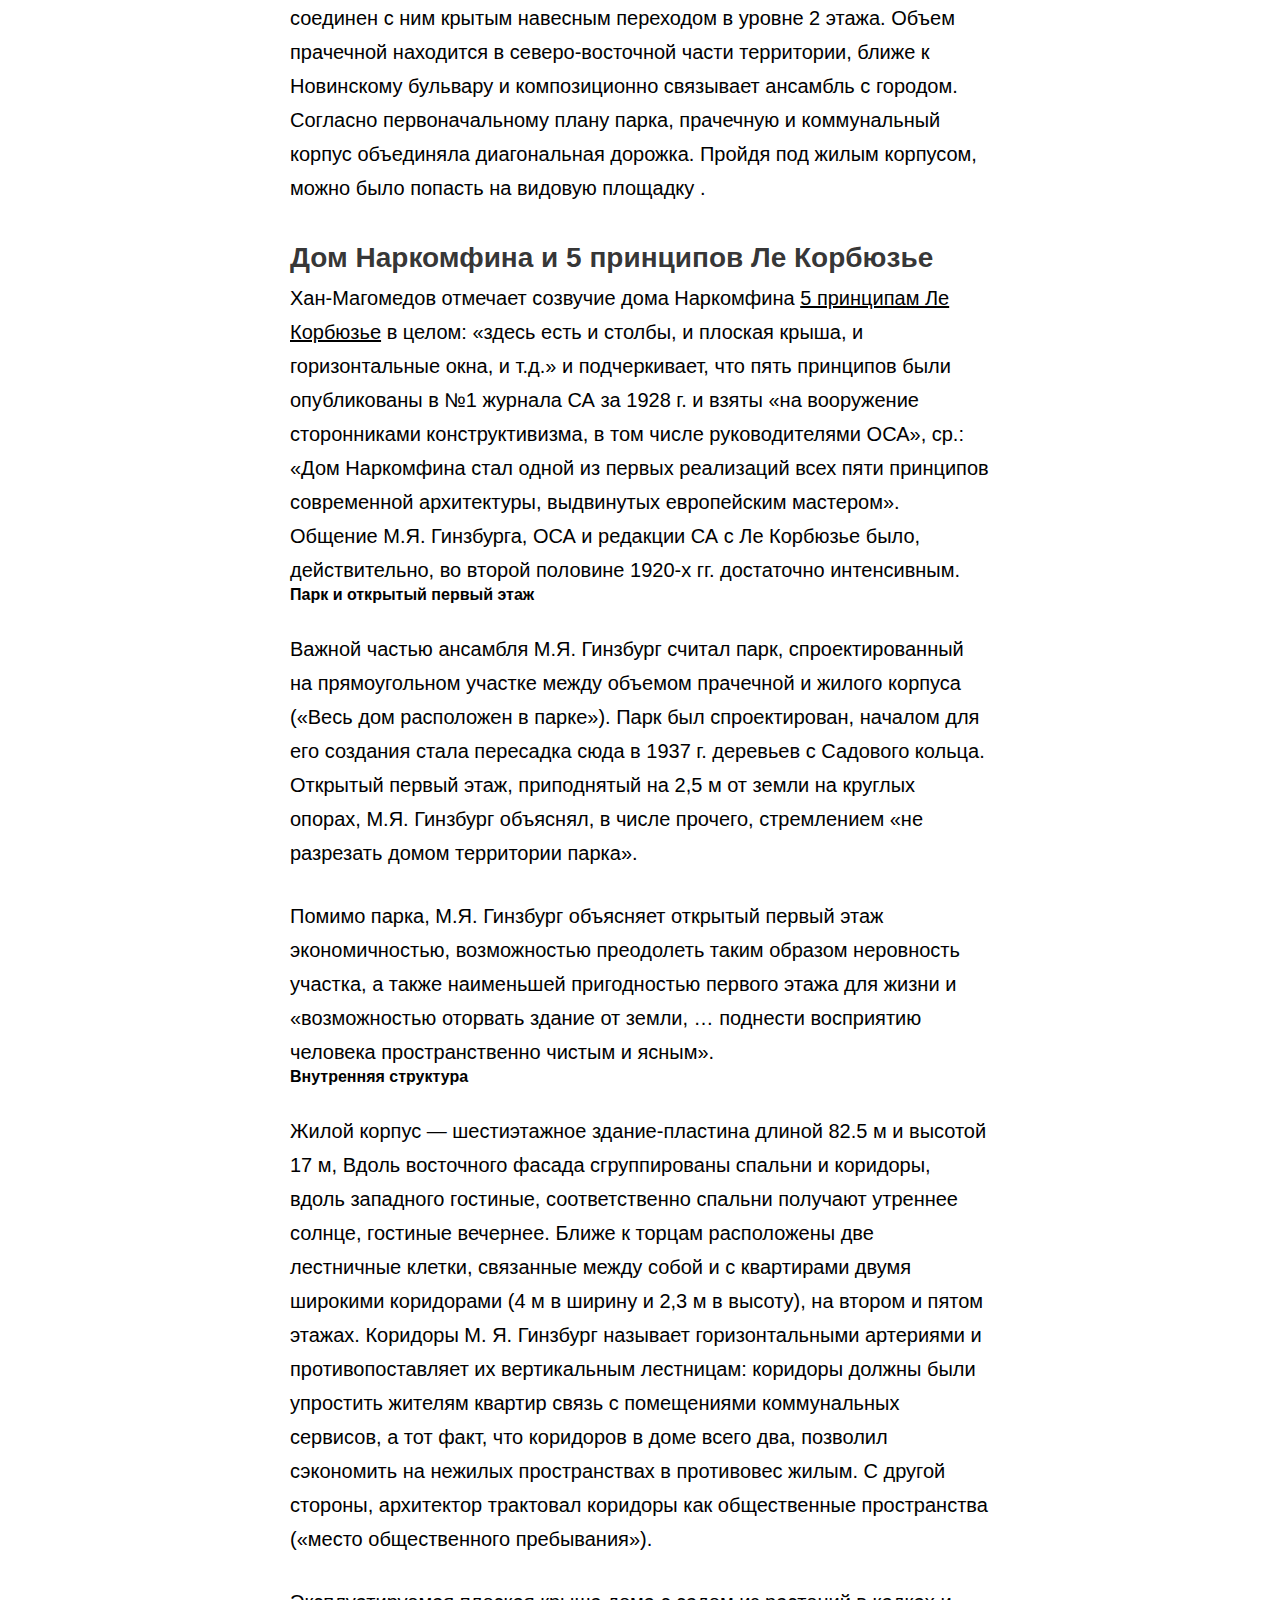
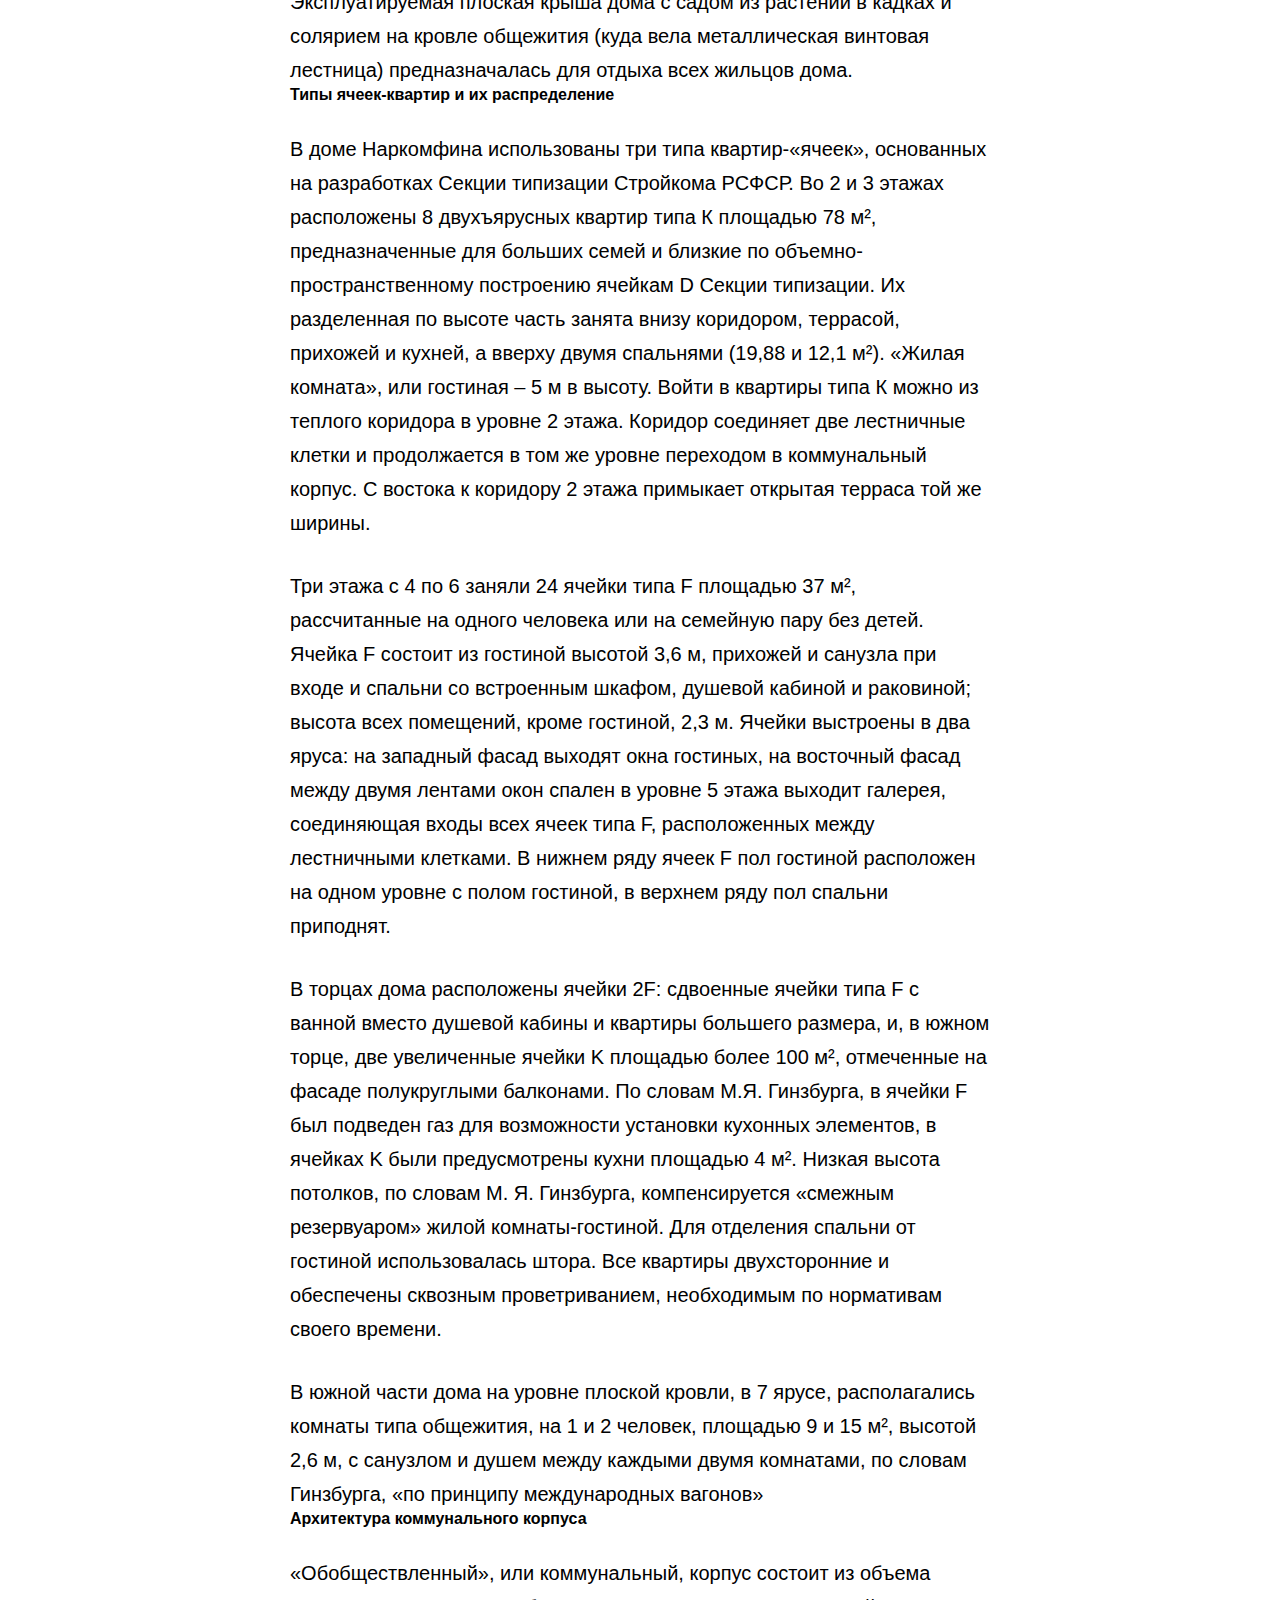
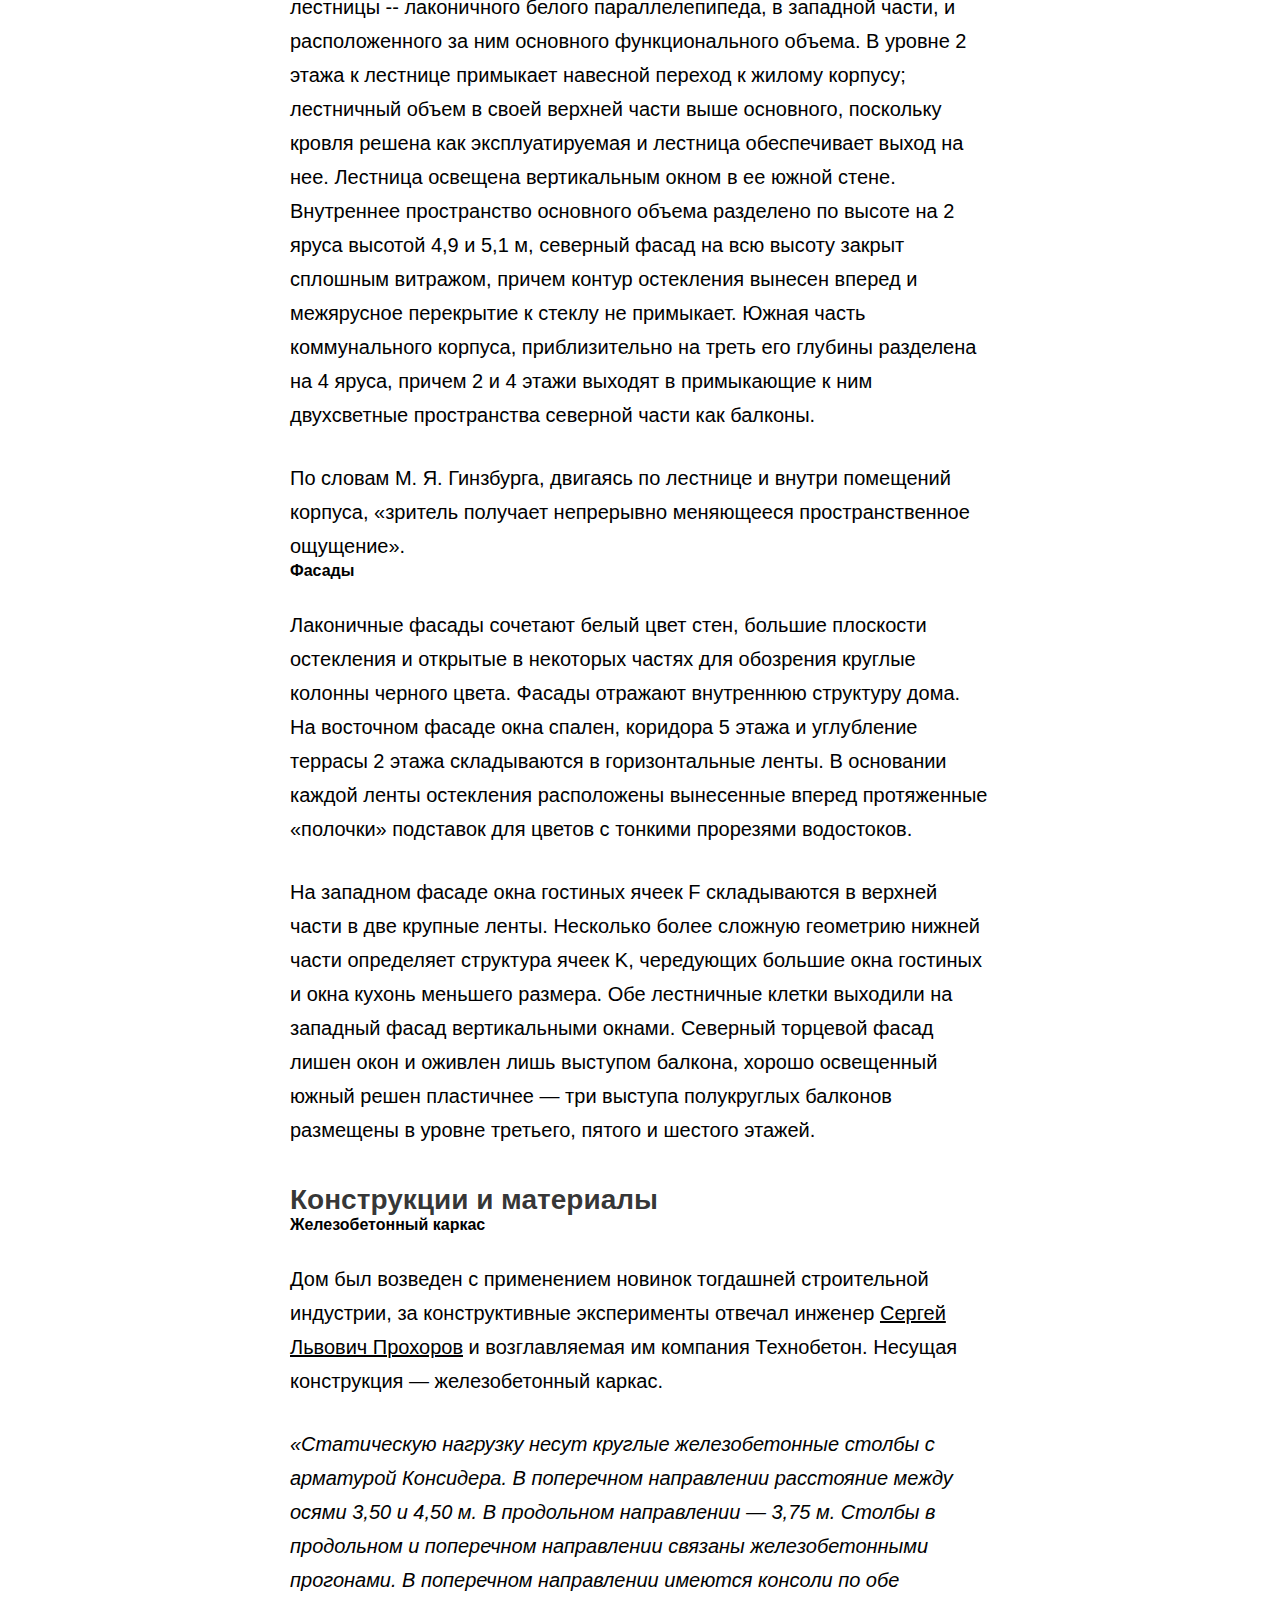
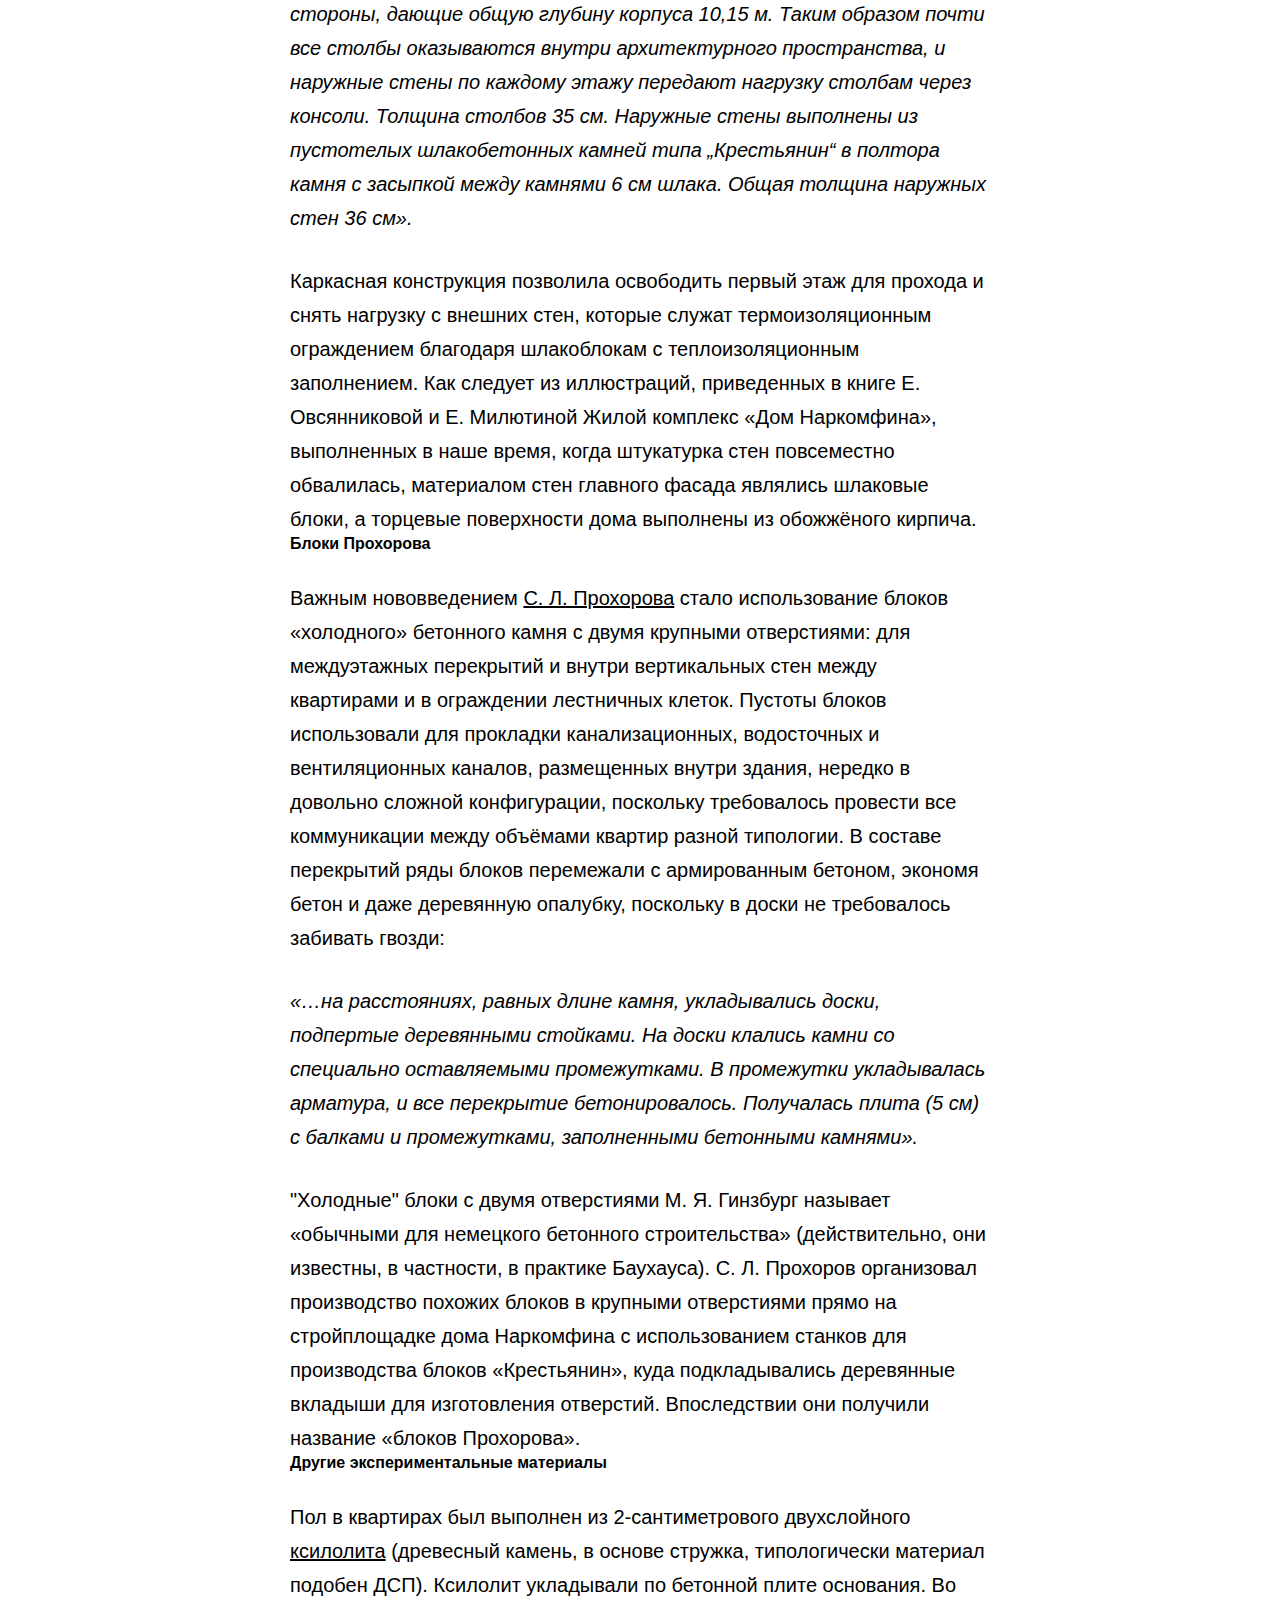
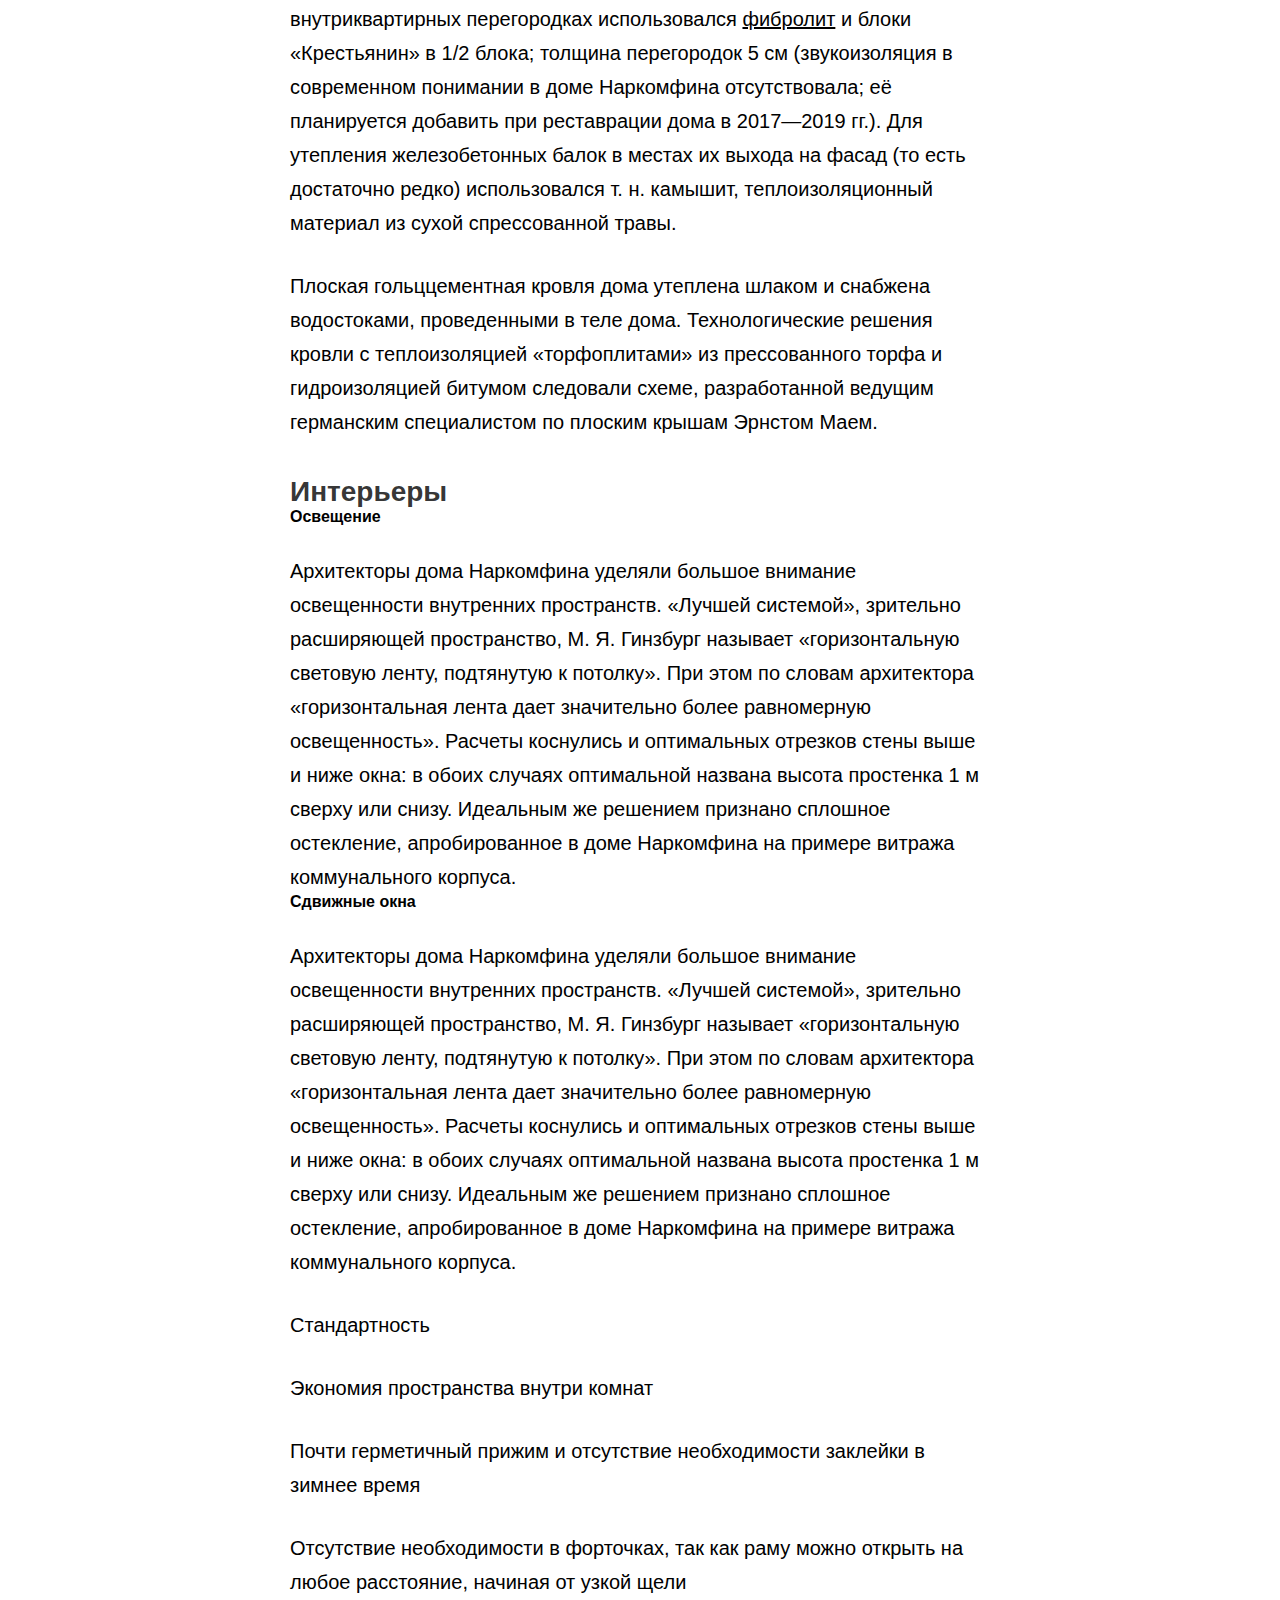
==== commit 107372c8: "s" ====
--- a/index.html
+++ b/index.html
@@ -9,10 +9,8 @@
   </head>
   <body>
     <div class="menubar">
-      <a href="#"><img src="http://wikimedium.hack.exchange/images/logo.svg" alt="wikimedium"></a>
-      <a class="pr" href="#">о проекте</a>
-      <a class="pr" href="#">что-то</a>
-      <a class="pr" href="#">и еще что-то</a>
+      <a class="logo" href="index.html"> <img src="http://wikimedium.hack.exchange/images/logo.svg" alt=""></a>
+      <a class="logotipe" href="about.html">о проекте</a>
     </div>
     <h1>Дом Наркомфина</h1>
     <hr>
